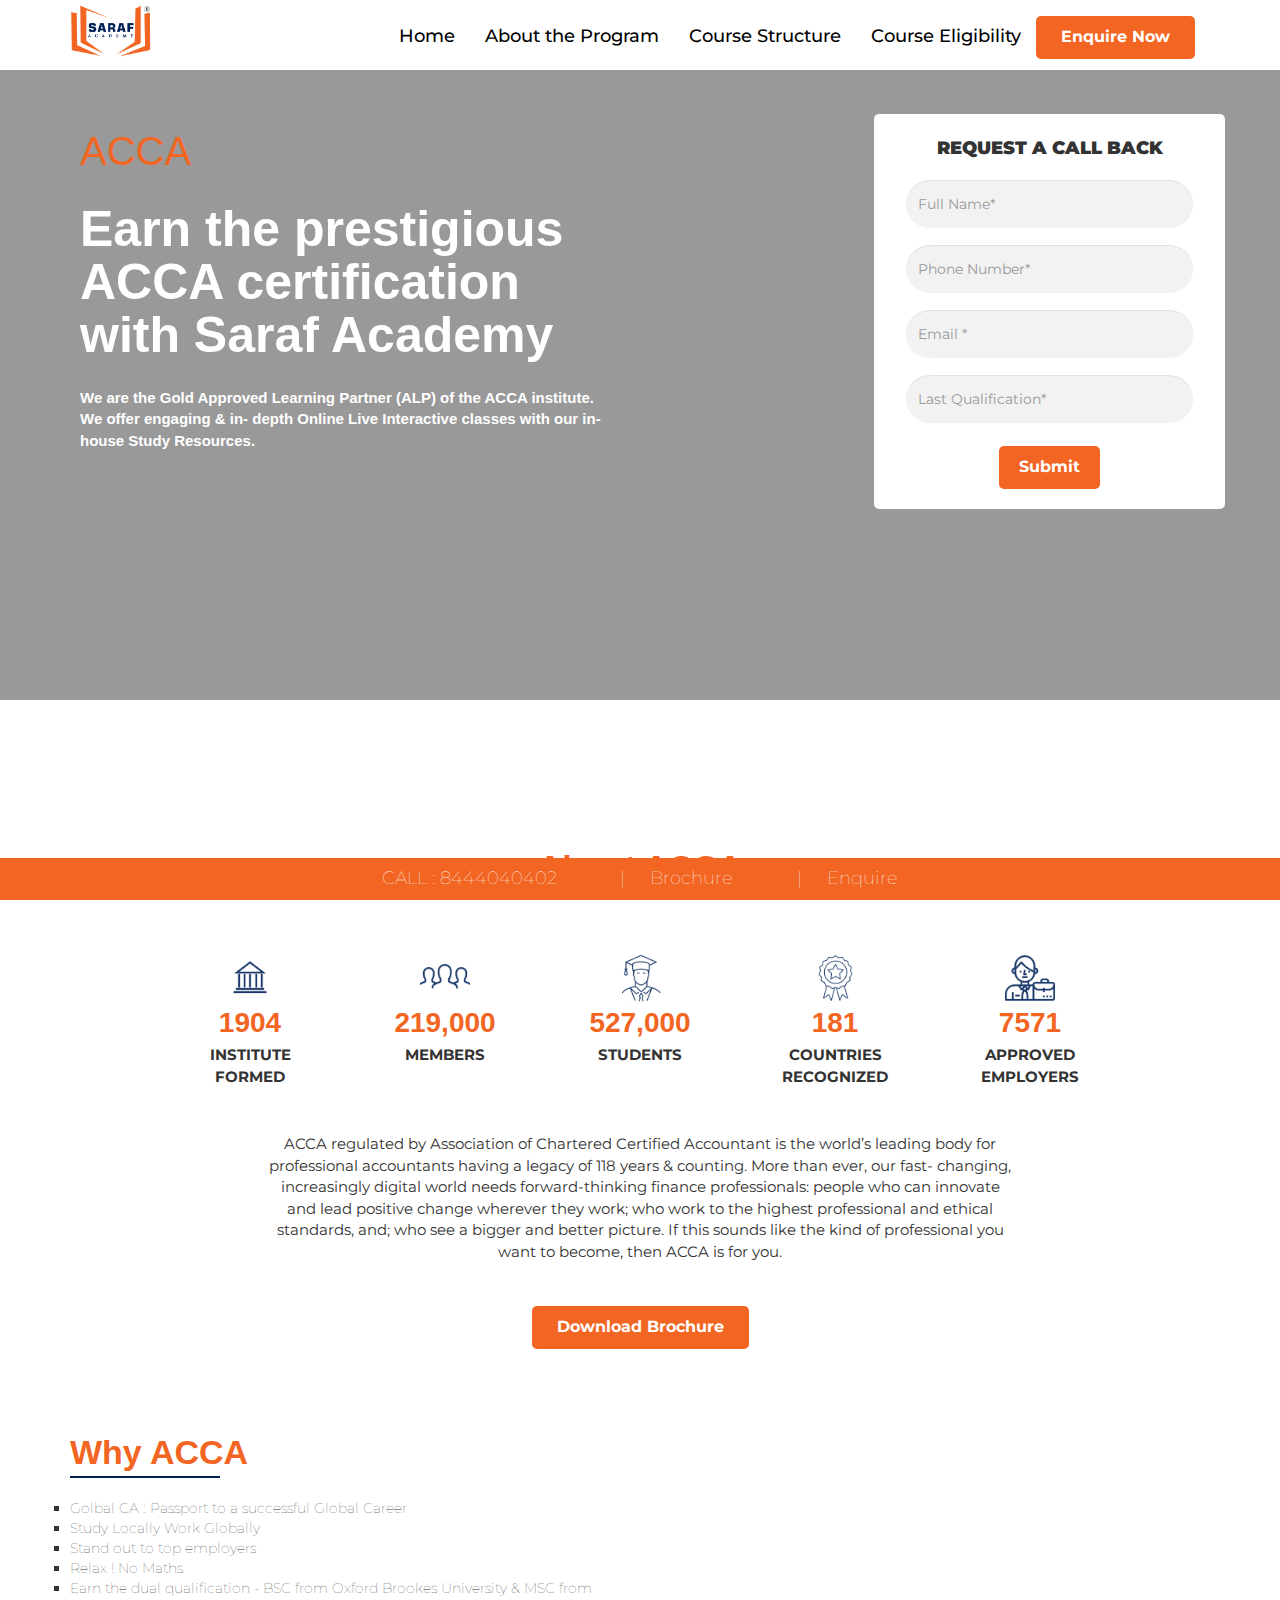
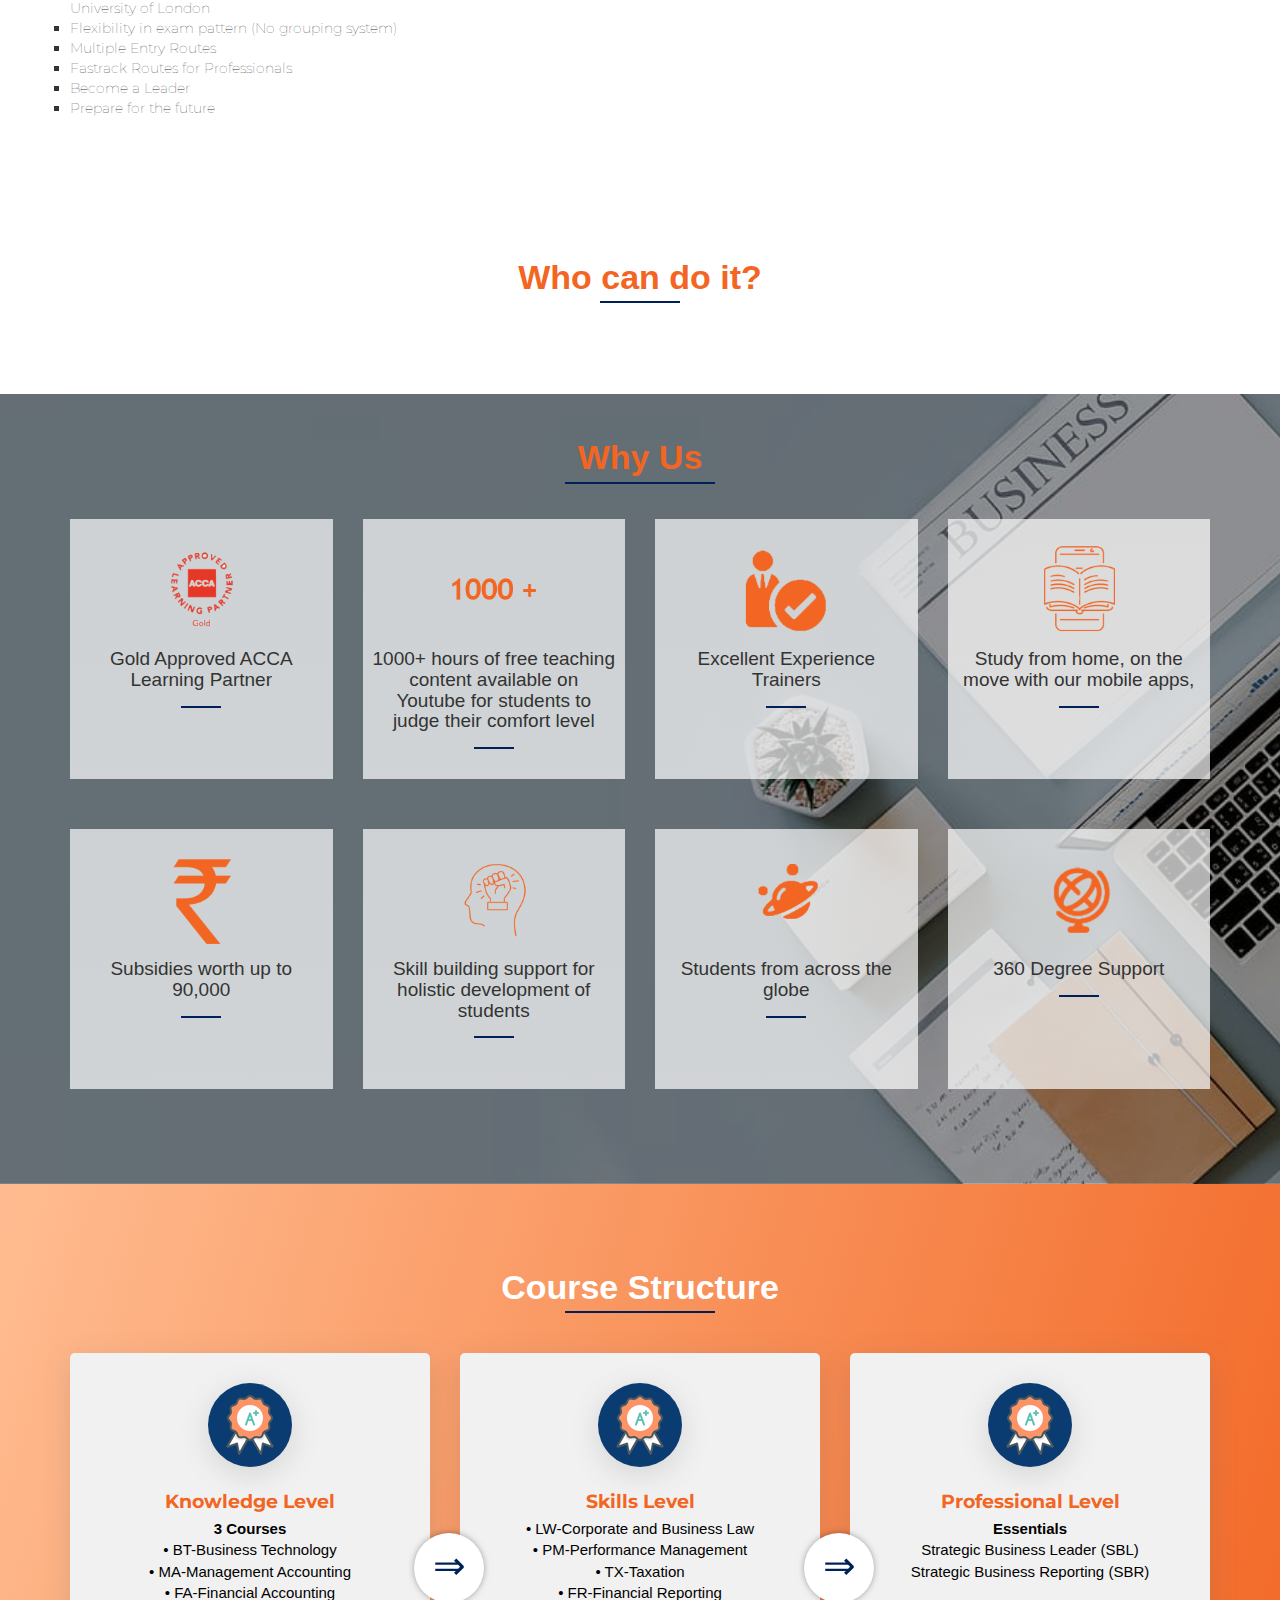
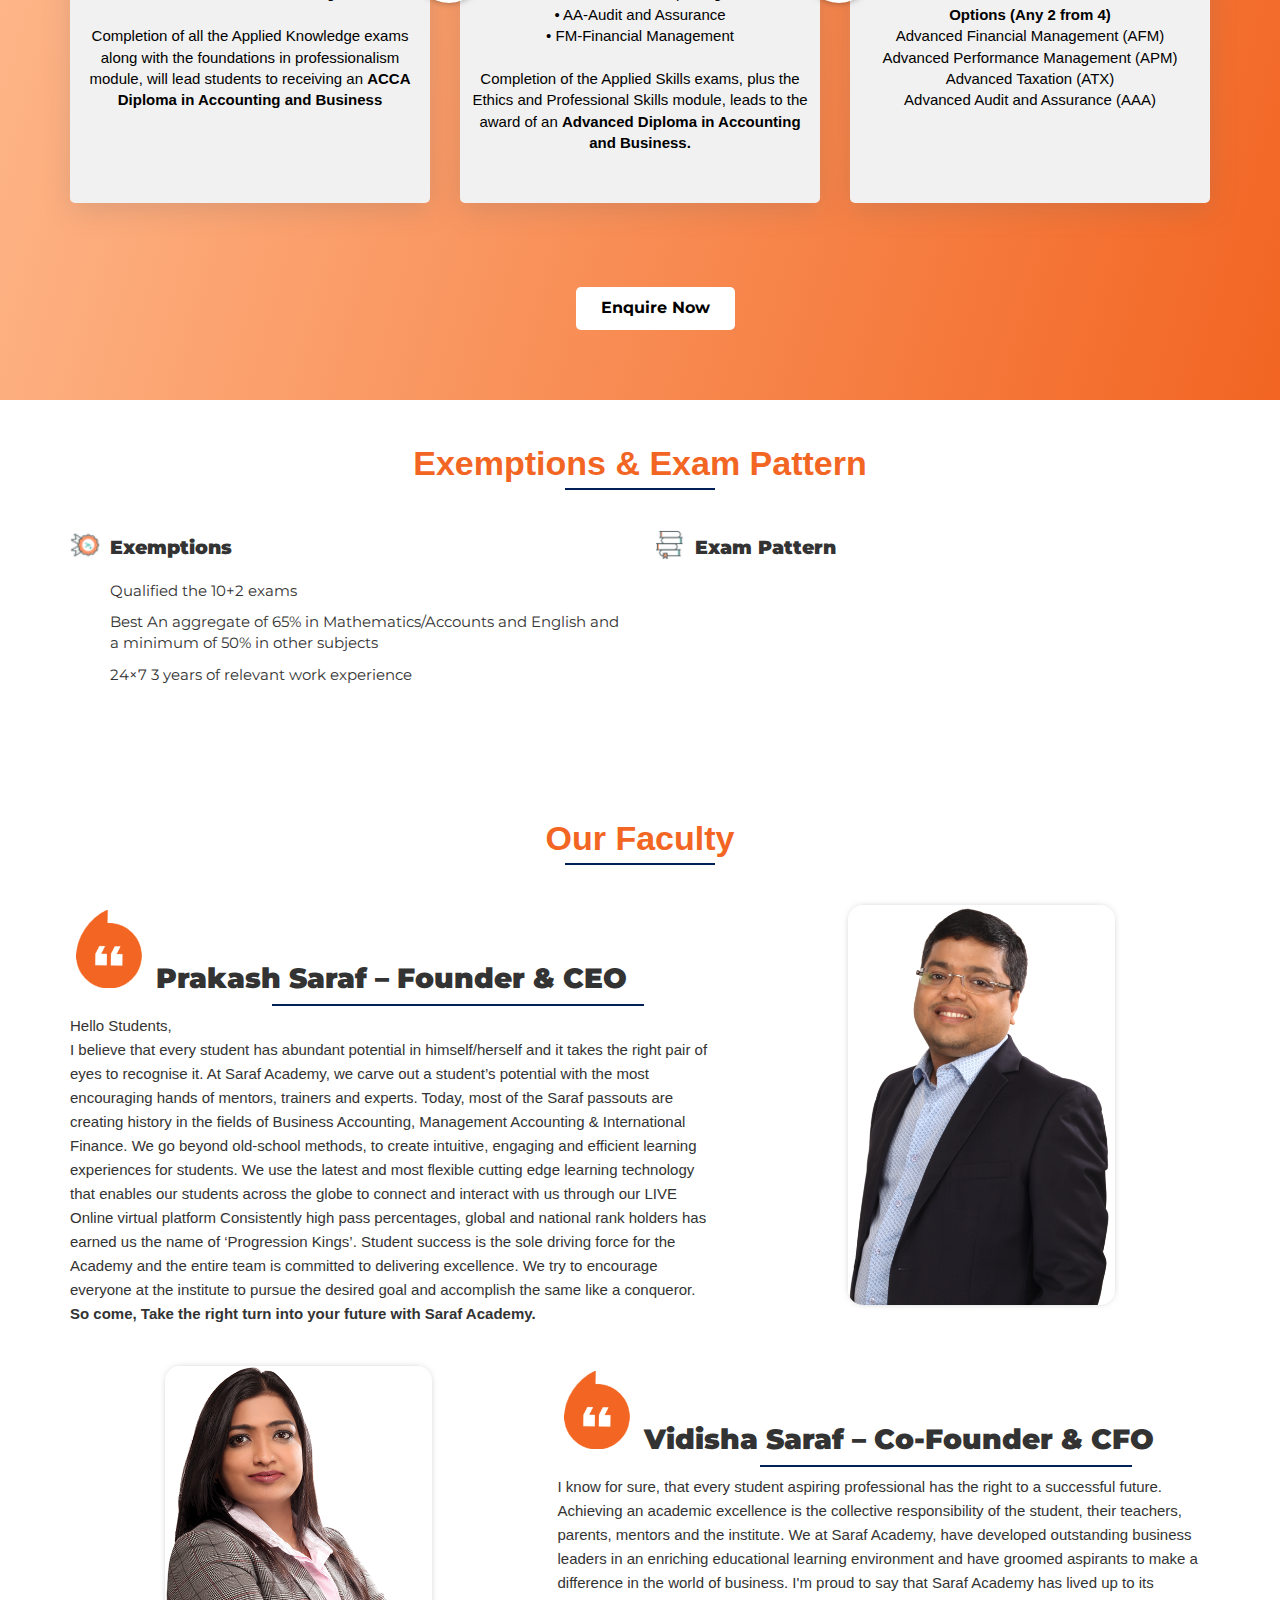
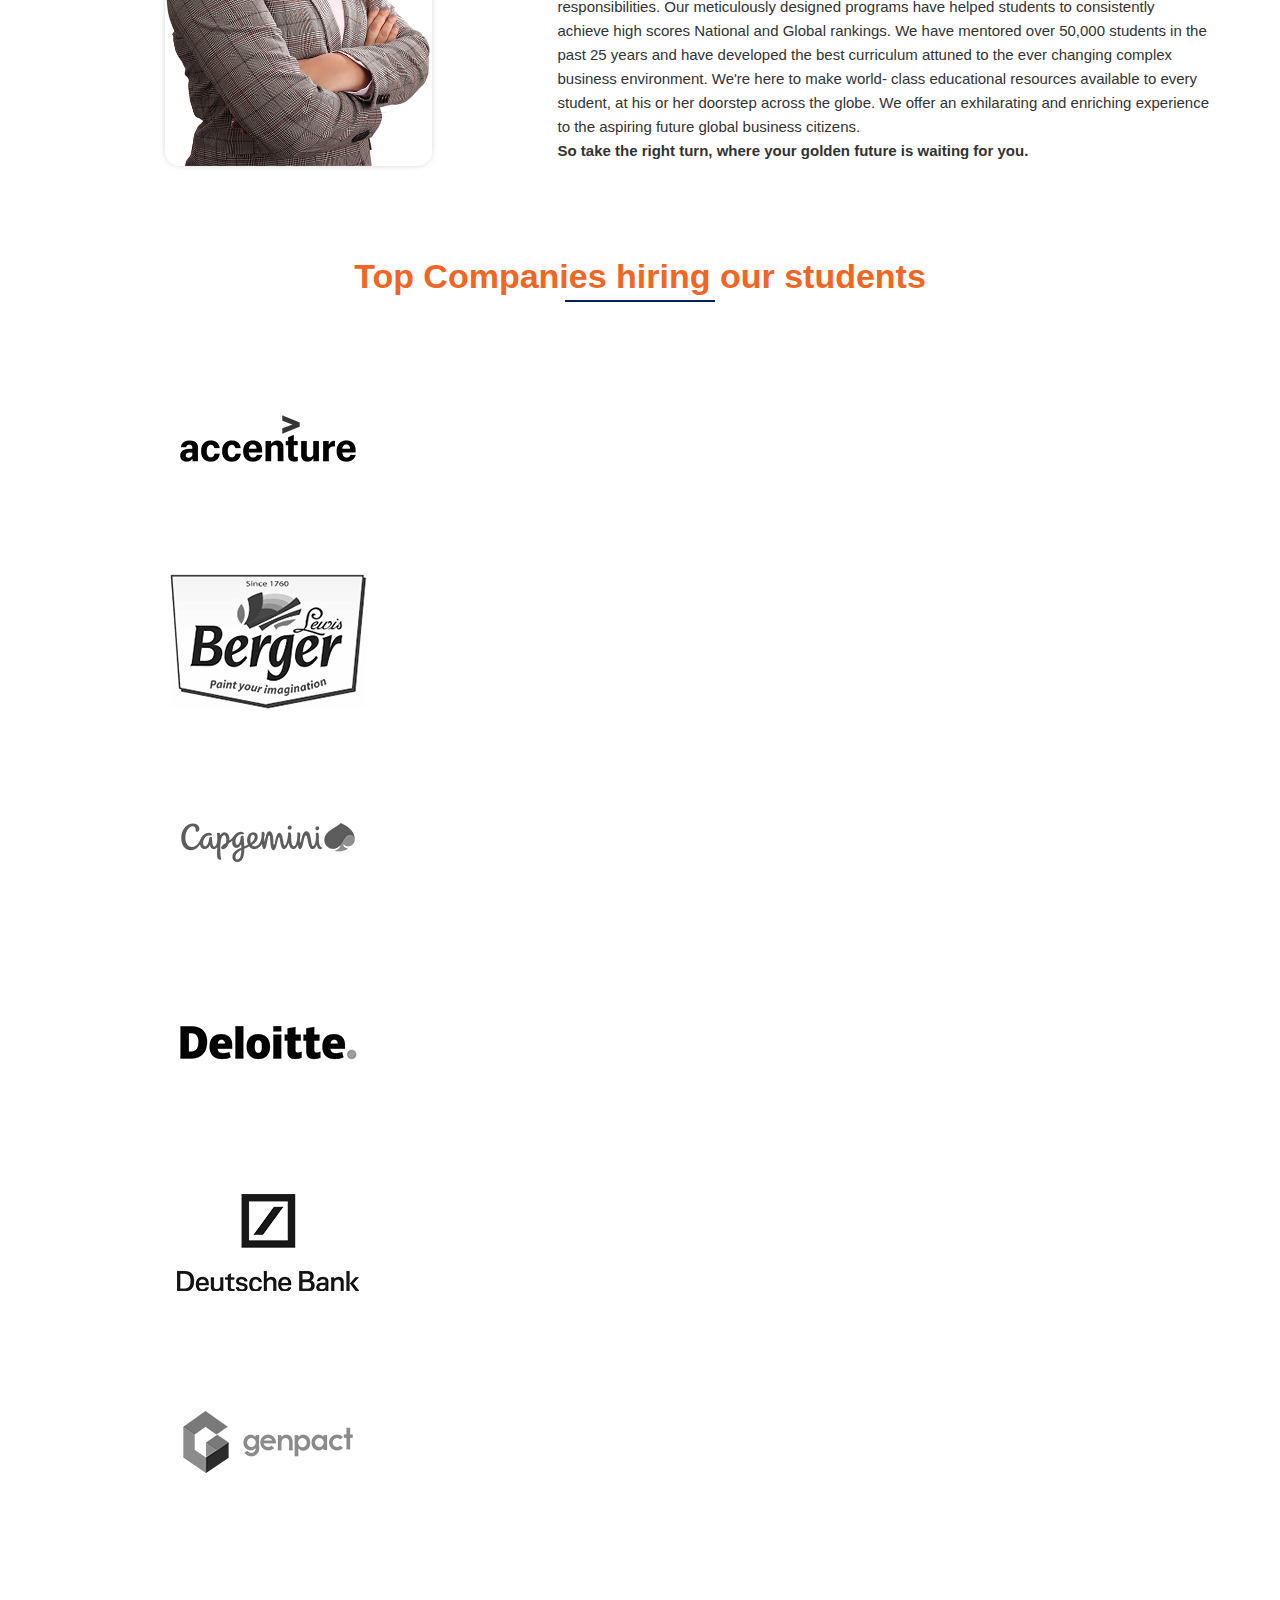
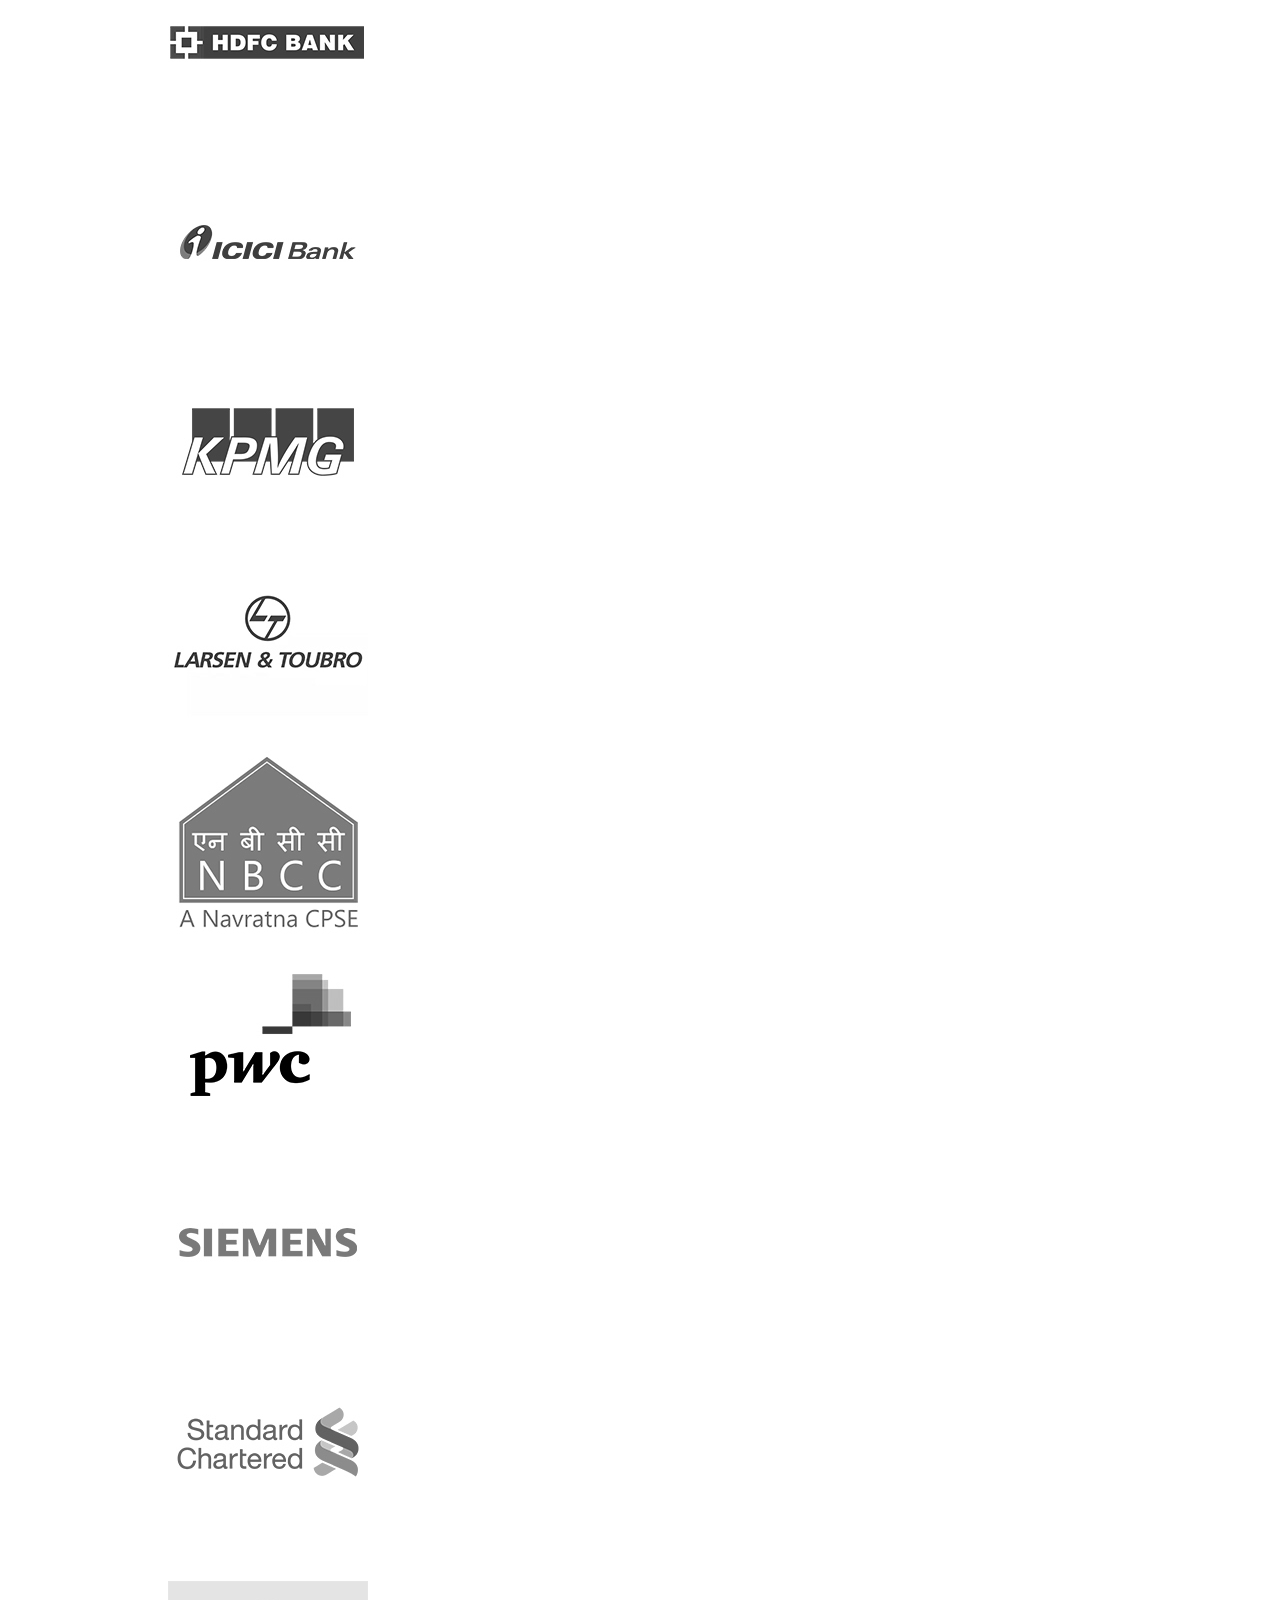
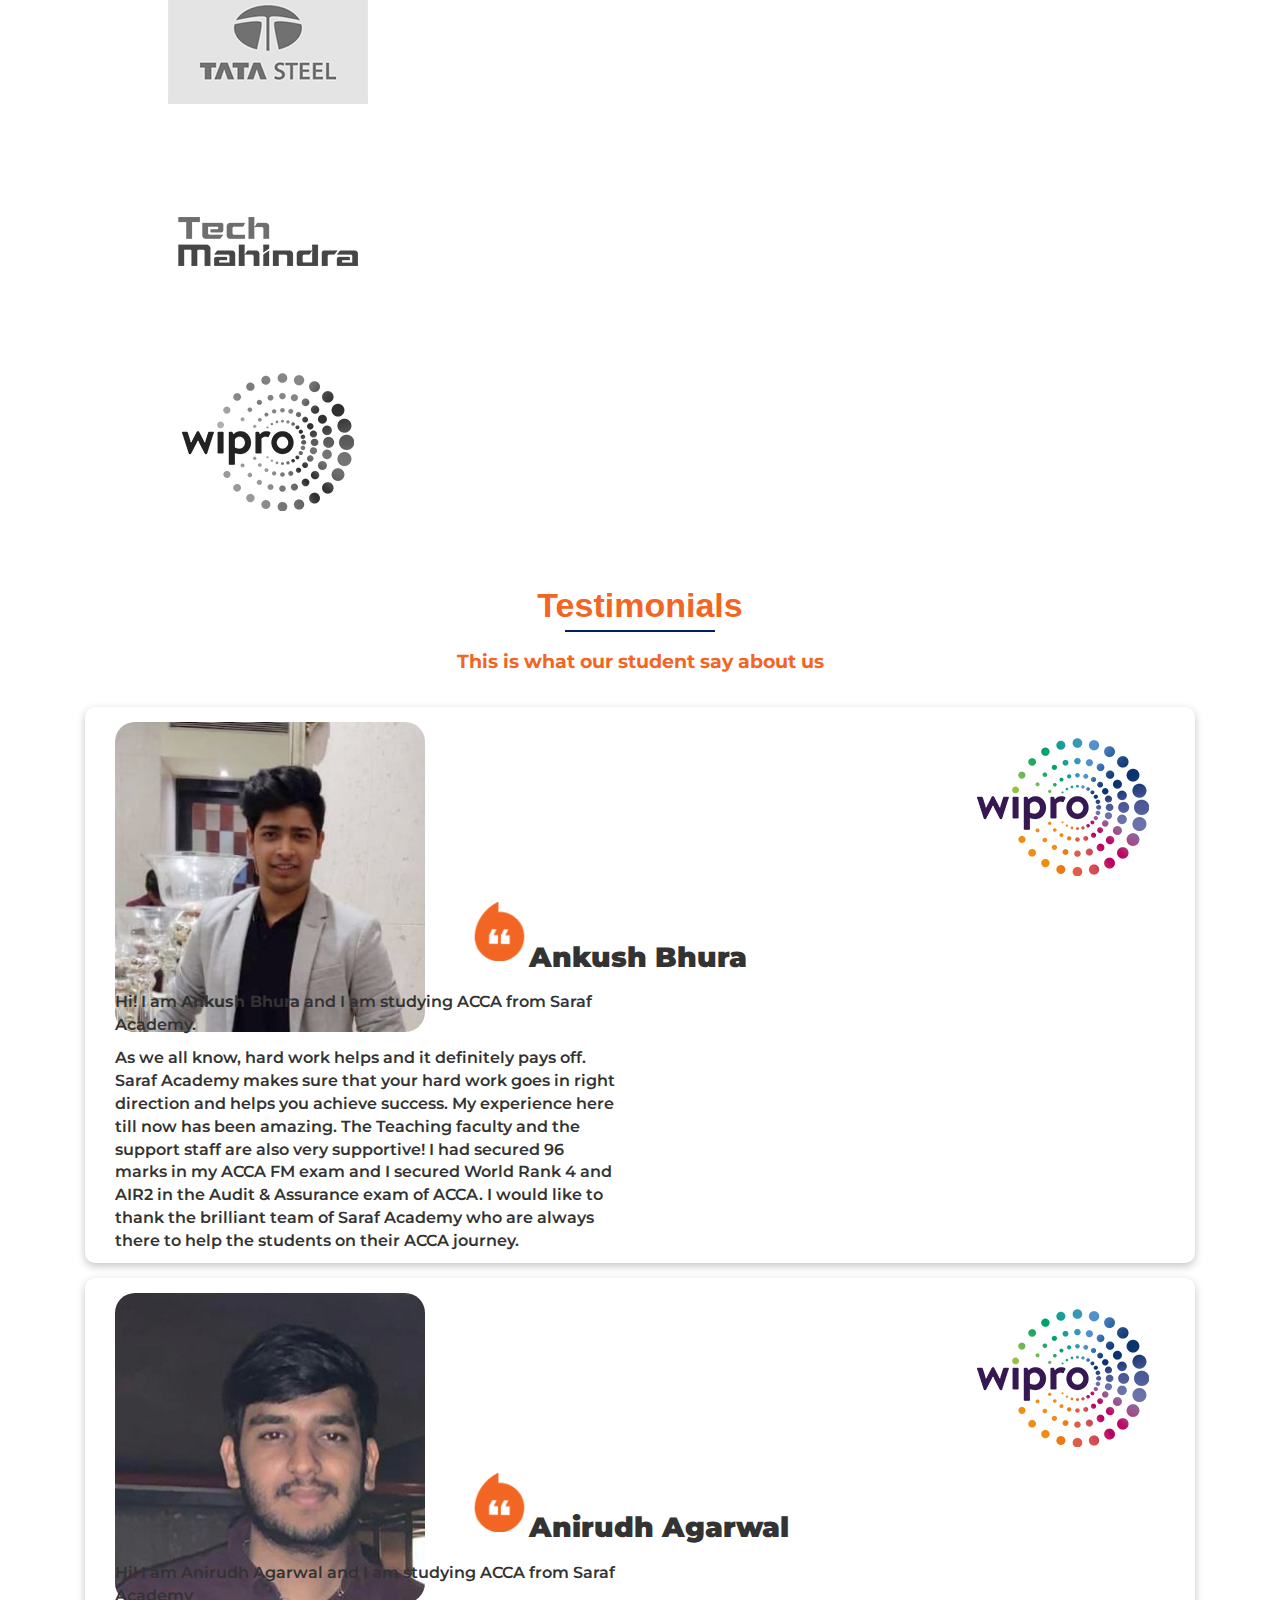
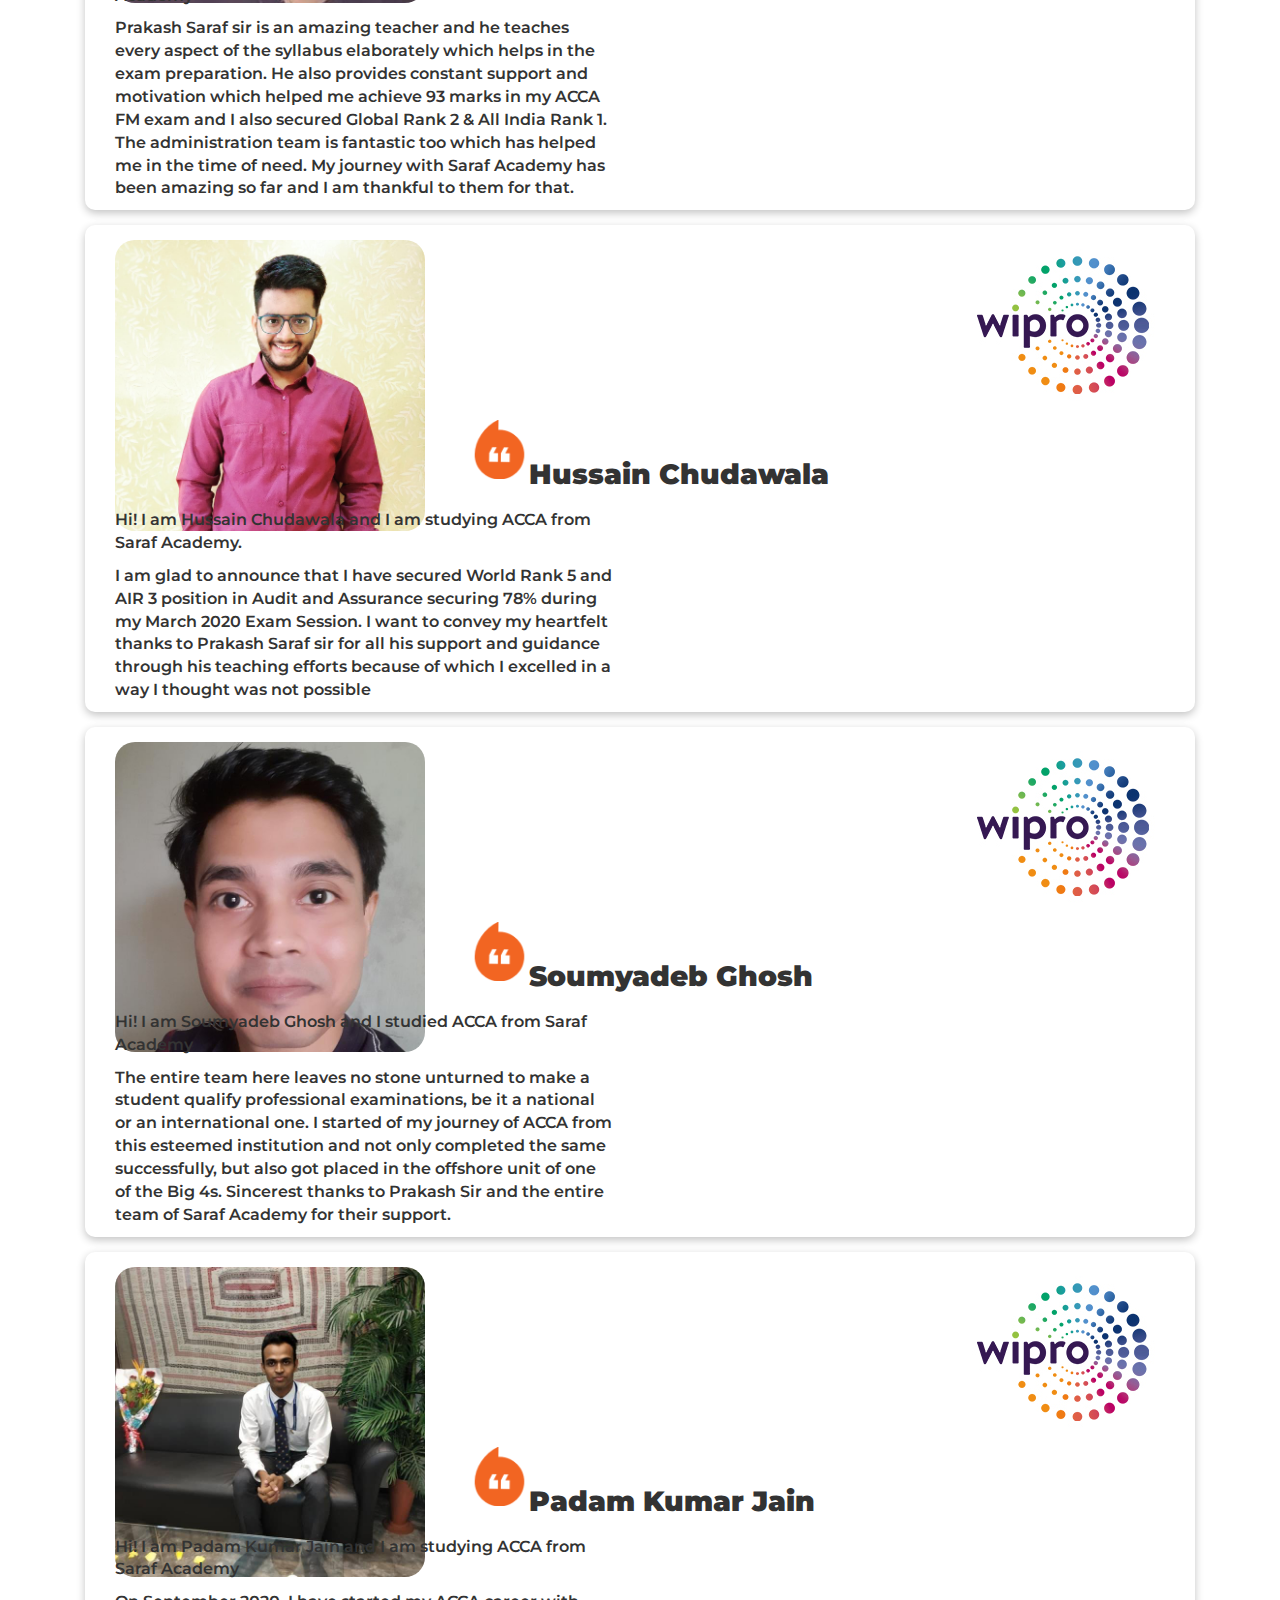
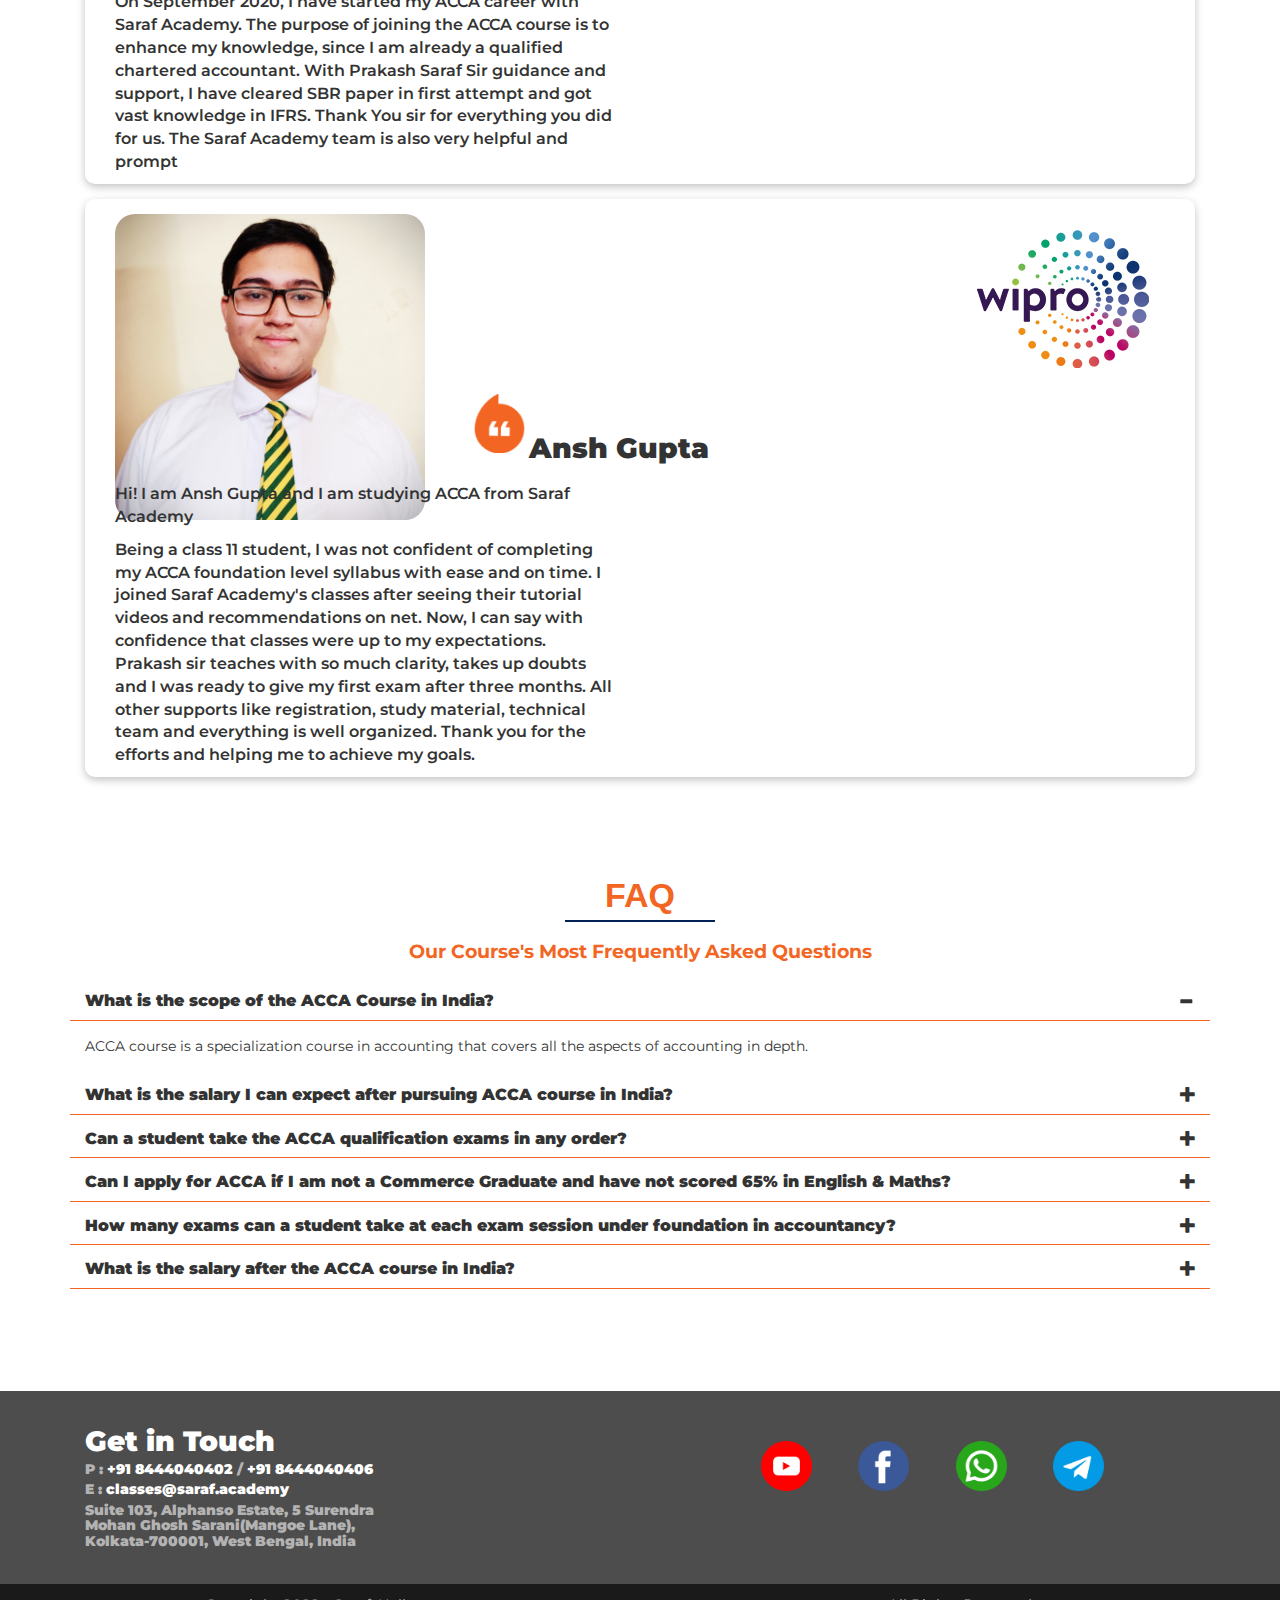
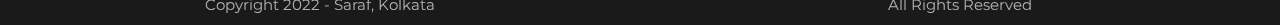
==== index.html @ e09b1b03 "Add files via upload" ====
<!DOCTYPE html>
<html>

<head>
    <link rel="stylesheet" href="https://cdnjs.cloudflare.com/ajax/libs/magnific-popup.js/1.1.0/magnific-popup.min.css"
        integrity="sha512-+EoPw+Fiwh6eSeRK7zwIKG2MA8i3rV/DGa3tdttQGgWyatG/SkncT53KHQaS5Jh9MNOT3dmFL0FjTY08And/Cw=="
        crossorigin="anonymous" />
    <title> Saraf</title>
    <meta charset="utf-8">
    <meta name="viewport" content="width=device-width, initial-scale=1">
    <meta name="description"
        content="   Saraf' BA & DS course is amongst the best  MBA Program in India that offers world-class business education with excellent placement records..">
    <meta name="keywords"
        content="  executive mba in india, executive mba programs in india, executive mba india, mba executive program, executive mba placements, executive mba in india with placements ">



    <link rel="icon" href="images/favicon.jpg" type="images/favicon.jpg" sizes="16x16">

    <script type="application/ld+json">
        {
            "@context": "https://schema.org",
            "@type": "FAQPage",
            "mainEntity": [{
                "@type": "Question",
                "name": "What is the minimum eligibility?",
                "acceptedAnswer": {
                    "@type": "Answer",
                    "text": "Students wishing to pursue the program must mandatorily have a minimum work experience of 1 year post their Graduation."
                }
            }, {
                "@type": "Question",
                "name": "Who is this program for?",
                "acceptedAnswer": {
                    "@type": "Answer",
                    "text": "Executive MBA (PGPEX) program has especially been designed for Working Executives/ Business Owners/ Entrepreneurs."
                }
            }, {
                "@type": "Question",
                "name": "What subjects will you learn?",
                "acceptedAnswer": {
                    "@type": "Answer",
                    "text": "Financial Management, Marketing Management, Human Resource Management, International Business, Strategic Management, Business Plan development, Managerial Economics, Operations Research,  Production Management and et cetera."
                }
            }, {
                "@type": "Question",
                "name": "What are the job opportunities?",
                "acceptedAnswer": {
                    "@type": "Answer",
                    "text": "Excellent placement opportunity through the Saraf Placement team. More than 200 companies have recruited Saraf students. Some are Britania, Future Group, ITC, Nestle and etc."
                }
            }]
        }
    </script>


    <script type="application/ld+json">
        {
            "@context": "https://schema.org/",
            "@type": "Product",
            "name": "PGPEx - Executive MBA Program in India",
            "image": "",
            "description": "Saraf' PGPEX course is amongst the best Executive MBA Program in India that offers world-class business education with excellent placement records.",
            "brand": "Saraf",
            "aggregateRating": {
                "@type": "AggregateRating",
                "ratingValue": "168",
                "bestRating": "5",
                "worstRating": "1",
                "ratingCount": "4.5"
            }
        }
    </script>

    <style>
        #charts .chart {
            background-color: #f1f1f1;
            padding: 20px;
        }

        #myForm button {
            background-color: #F26522;
        }

        @media only screen and (max-width: 600px) {
            .text-mobile .banner-form {
                /* width:100%;*/
                /*padding: 0 20px !important;*/
            }

            .banner-end-applynow {
                margin-top: 20px !important;
            }
        }
    </style>


    <!-- bootstrap-->
    <link rel="stylesheet" href="https://maxcdn.bootstrapcdn.com/bootstrap/3.4.1/css/bootstrap.min.css">
    <script src="https://ajax.googleapis.com/ajax/libs/jquery/3.5.1/jquery.min.js"></script>
    <script src="https://maxcdn.bootstrapcdn.com/bootstrap/3.4.1/js/bootstrap.min.js"></script>

    <!--stylesheet-->
    <link rel="stylesheet" type="text/css" href="css/style.css">

    <!--font-awesome icons-->
    <link rel="stylesheet" href="https://cdnjs.cloudflare.com/ajax/libs/font-awesome/4.7.0/css/font-awesome.min.css">
    <link rel="stylesheet"
        href="https://maxst.icons8.com/vue-static/landings/line-awesome/line-awesome/1.3.0/css/line-awesome.min.css">

    <!--owl carousel-->

    <link href="https://cdnjs.cloudflare.com/ajax/libs/owl-carousel/1.3.3/owl.carousel.css" rel="stylesheet" />
    <script src="https://ajax.googleapis.com/ajax/libs/jquery/1.10.0/jquery.min.js"></script>
    <script src="https://cdnjs.cloudflare.com/ajax/libs/owl-carousel/1.3.3/owl.carousel.min.js"></script>

    <!-- google fonts-->

    <link rel="preconnect" href="https://fonts.gstatic.com">
    <link href="https://fonts.googleapis.com/css2?family=Montserrat&display=swap" rel="stylesheet">
    <link href="toastr/toastr.min.css" rel="stylesheet">

    <!-- Google Tag Manager -->
    <script>
        (function (w, d, s, l, i) {
            w[l] = w[l] || [];
            w[l].push({
                'gtm.start': new Date().getTime(),
                event: 'gtm.js'
            });
            var f = d.getElementsByTagName(s)[0],
                j = d.createElement(s),
                dl = l != 'dataLayer' ? '&l=' + l : '';
            j.async = true;
            j.src =
                'https://www.googletagmanager.com/gtm.js?id=' + i + dl;
            f.parentNode.insertBefore(j, f);
        })(window, document, 'script', 'dataLayer', 'GTM-KR7L7VR');
    </script>
    <!-- End Google Tag Manager -->

    <style>
        .nav-open-buttton {
            background-color: #F26522;
            color: #fff;
            float: right;
            margin-right: 30px;
        }

        .nav-open-buttton-mobile {
            display: none;
        }

        .banner-end-applynow {
            margin-top: 20px;
        }

        @media only screen and (max-width: 600px) {
            .nav-open-buttton-mobile {
                display: block;
                background-color: #F26522;
                color: #fff;
                float: right;
                margin-right: 30px;
            }

            .banner-end-applynow {
                margin-top: 0px;
                padding: 30px 0;
            }
        }
    </style>
</head>

<body>
    <!-- Google Tag Manager (noscript) -->
    <noscript><iframe src="https://www.googletagmanager.com/ns.html?id=GTM-KR7L7VR" height="0" width="0"
            style="display:none;visibility:hidden"></iframe></noscript>
    <!-- End Google Tag Manager (noscript) -->

    <!-- Navbar -->
    <nav class="navbar navbar-default navbar-fixed-top nav-extended">
        <div class="container">
            <!-- Brand and toggle get grouped for better mobile display -->
            <div class="navbar-header">
                <button type="button" class="navbar-toggle collapsed" data-toggle="collapse"
                    data-target="#bs-example-navbar-collapse-1" aria-expanded="false">
                    <span class="sr-only">Toggle navigation</span>
                    <img src="images/menu.png" width="40px" height="30px">
                </button>
                <a class="navbar-brand" href="#">
                    <img src="images/top-logo.png" alt="Saraf" style="width: 100px;" class="img-responsive img-logo">
                </a>
                <!-- <button data-toggle="modal" data-target="#applyModal" class="open-button nav-open-buttton-mobile">Apply
                    Now</button> -->
                <!--<button class="open-button" style="color:#000; background-color:#fff;" data-toggle="modal" data-target="#exampleModal">Download Application Form</button>-->
            </div>

            <!-- Collect the nav links, forms, and other content for toggling -->
            <div class="collapse navbar-collapse" id="bs-example-navbar-collapse-1">

                <ul class="nav navbar-nav navbar-right">
                    <li><a href="#">Home</a></li>
                    <li><a href="#industry">About the Program</a></li>
                    <li><a href="#why">Course Structure</a></li>
                    <li><a href="#about">Course Eligibility</a></li>
                    <li><button type="button" data-toggle="modal" data-target="#applyModal"
                            class="open-button nav-open-buttton">Enquire Now</button></li>
                    <!--<li><a  href="#enquire">Apply Now</a></li>-->
                </ul>
            </div>
            <!-- /.navbar-collapse -->

        </div>
        <!-- /.container-fluid -->
    </nav>

    <!--banner-->
    <div class="banner ">
        <div class="container desktop">
            <div class="row wrapper">
                <div class="col-md-6 col-sm-6">
                    <div class="text">
                        <h1 style="font-family: sans-serif;">ACCA<br></h1>
                        <br>
                        <h1
                            style="font-size: 50px; line-height: 53px; font-family: sans-serif; color: #fff !important;">
                            <b>Earn the prestigious ACCA certification with Saraf Academy
                            </b>
                        </h1>
                        <br>
                        <p>
                            <!-- <b>We are an approved Learning Partner (ALP) of the ACCA institute. We offer engaging &
                                in-depth Online Live interactive classes with our in-house Study Resources.</b> -->
                            <b>We are the Gold Approved Learning Partner (ALP) of the ACCA institute. We offer engaging
                                &amp; in-
                                depth Online Live Interactive classes with our in-house Study Resources.</b>
                        </p>
                        <br>
                        <!-- <p>Regulated by Association of Chartered Certified Accountant, the largest global entity for
                            professional accountants and certified as ACCA, this qualification makes one highly
                            employable and industry relevant resource in the domains of International Financial
                            Regulatory Standards, Statutory Audit, Assurance, Risk Management and Control.</p>
                        <br>
                        <p> As an ACCA
                            member, one is authorized to certify financial statements in 78 countries including entire
                            Europe and the Middle East, Hong Kong, Singapore, China et al.</p>
                        <br>
                        <p> One can pursue this program
                            right after X standard and complete the qualification by or before graduation.
                            Simultaneously, one is conferred a B.Sc from Oxford Brookes University and an M.Sc from
                            University of London.</p>
                        <br> -->
                        <!-- <a href="#about"><button style="background-color:#F26522;">Apply Now</button></a> -->
                    </div>
                </div>

                <div class="col-md-6 col-sm-6 banner-form form-position">
                    <form action="" method="post" id="register-now" class="text-center" novalidate="novalidate">
                        <input type="hidden" name="_token" value="PBtxxvax1LXRhK4IL3Cm8Nj0Tw3ggCUHxDiv7ZFh">
                        <h3 class="text-center" style="margin-bottom: 20px;text-transform: uppercase;font-size: 18px;">
                            Request a CAll back</h3>
                        <div class="row">
                            <div class="text-left">
                                <div class="form-group">
                                    <input type="Name" class="form-control " name="name" placeholder="Full Name*">
                                </div>
                            </div>

                            <div class="col-md- text-left">
                                <div class="form-group">
                                    <input type="phone" class="form-control " name="phone" placeholder="Phone Number*">
                                </div>
                            </div>
                            <div class="col-md- text-left">
                                <div class="form-group">
                                    <input type="email" class="form-control " name="email" placeholder="Email *">
                                </div>
                            </div>

                            <div class="col-md- text-left">
                                <div class="form-group ">
                                    <input type="year" class="form-control " name="year"
                                        placeholder="Last Qualification*">
                                </div>
                            </div>

                            <button type="submit" class="btn1" style="background-color:#F26522;"> Submit</button>
                        </div>
                    </form>
                </div>
            </div>
        </div>
    </div>

    <!-- banner for mobile-->
    <div class="container">
        <div class="text-mobile">
            <!--<h2 style="font-size: 24px;"><strong ><span style="font-size: 30px;">MBA + PGPBA & DS</span> <br><br>A Data Enhanced Program-->
            <!--<br>for the Future.</strong></h2>-->
            <!--<br>-->
            <!--<p>Saraf is the first & only business school with a Business Analytics & Data Science Program in West Bengal in collaboration with IBM.</p>-->
            <!--<br>-->
            <h1 style="margin-top:-60px;"><strong>MBA - BA & DS <br> </strong></h1>
            <p><b>Post Graduate Program in Business Analytics & Data Science</b>
                <br><br>
            <p><b>A Data Enhanced Program for the Future.</b>
            </p>
            <br>
            <p>Saraf is the first Business School with an MBA in Business Analytics and Data Science Program in West
                Bengal in collaboration with the global giant IBM.</p>
            <br>
            <div class="row">
                <div class="col-md-12 col-sm-12 banner-form ">
                    <form action="" method="post" id="register-now" class="text-center">
                        <input type="hidden" name="_token" value="PBtxxvax1LXRhK4IL3Cm8Nj0Tw3ggCUHxDiv7ZFh">
                        <h4 class="text-center" style="margin-bottom: 20px; color:#000;">Register Below</h4>
                        <div class="row">
                            <div class="text-left">
                                <div class="form-group">
                                    <input type="Name" class="form-control " name="name" placeholder="Full Name*">
                                </div>
                            </div>

                            <div class="col-md- text-left">
                                <div class="form-group">
                                    <input type="phone" class="form-control " name="phone" placeholder="Phone Number*">
                                </div>
                            </div>
                            <div class="col-md- text-left">
                                <div class="form-group">
                                    <input type="email" class="form-control " name="email" placeholder="Email *">
                                </div>
                            </div>

                            <div class="col-md- text-left">
                                <div class="form-group ">
                                    <input type="year" class="form-control " name="year"
                                        placeholder="Last Qualification*">
                                </div>
                            </div>

                            <button type="submit" class="btn1" style="background-color:#F26522;">Register Now</button>
                    </form>
                </div>
            </div>
        </div>

        <!-- <div class="row"
            style="background-color: rgba(255,255,255,0.8); padding: 20px 10px; color: black; box-shadow: 0px 0px 10px rgba(0,0,0,0.1); margin-top: 20px;">
            <div class="col-xs-6">
                <h4 style="font-size:16px;"><strong>Ranked Top 5 in<br>East India by<br>Times of India</strong></h4>
            </div>
            <div class="col-xs-6">
                <h4 style="font-size:16px;"><strong>A** Rated B-School<br> by CRISIL</strong></h4>
            </div>
            <br><br>
            <hr>
            <div class="col-xs-6">
                <h4 style="font-size:16px;"><strong>Awarded Best Education Brand by Economic Times</strong></h4>
            </div>
            <div class="col-xs-6">
                <h4 style="font-size:16px;"><strong>Placement drive<br>from 400+ Companies</strong></h4>
            </div>
        </div> -->
    </div>

    </div>

    <!-- <div class="container banner-end-applynow">
        <div class="row" style="">
            <div class="col-lg-12 text-center">
                <button style="background-color:#F26522; color:#fff;" class="open-button" >Apply Now</button>
                <button type="button" data-toggle="modal" data-target="#applyModal" class="open-button"
                    style="background-color:#F26522; color:#fff;">
                    Apply Now
                </button>
            </div>
        </div>
    </div> -->
    <!-- floating box-->





    <!--<div class="container">-->
    <!--   <div class="row" style="padding:30px 0;">-->
    <!--       <div class="col-lg-12 text-center">-->
    <!--<button style="background-color:#F26522; color:#fff;" class="open-button" >Apply Now</button>-->
    <!--           <button onclick="openFormApply()" class="open-button" style="background-color:#F26522; color:#fff;">-->
    <!--               Apply Now-->
    <!--           </button>-->
    <!--       </div>-->
    <!--   </div>         -->
    <!--</div>-->

























    <div class="about-card padbot padtop" id="industry">
        <h2 class="text-center padtop"> <strong> About ACCA</strong></h2>
        <div class="line "></div>
        <br>
        <div class="container padtop">
            <div class="row">

                <div class="col-md-2 col-xs-4 col-md-offset-1" style="margin-bottom: none !important;">
                    <div class="about-icon">
                        <img src="images/institute.png" class="img-responsive" alt="">
                    </div>
                    <h3 style="font-family: sans-serif;">
                        <strong>1904</strong>
                    </h3>
                    <p> <strong> INSTITUTE <br>FORMED</strong></p>
                </div>
                <div class="col-md-2 col-xs-4" style="margin-bottom: none !important;">
                    <div class="about-icon">
                        <img src="images/members.png" class="img-responsive" alt="">
                    </div>
                    <h3 style="font-family: sans-serif;">
                        <strong>219,000</strong>
                    </h3>
                    <p> <strong> MEMBERS</strong></p>
                </div>
                <div class="col-md-2 col-xs-4" style="margin-bottom: none !important;">
                    <div class="about-icon">
                        <img src="images/students.png" class="img-responsive" alt="">
                    </div>
                    <h3 style="font-family: sans-serif;">
                        <strong>527,000</strong>
                    </h3>
                    <p> <strong> STUDENTS</strong></p>
                </div>
                <div class="col-md-2 col-xs-4 col-xs-offset-2 col-md-offset-0" style="margin-bottom: none !important;">
                    <div class="about-icon">
                        <img src="images/181.png" class="img-responsive" alt="">
                    </div>
                    <h3 style="font-family: sans-serif;">
                        <strong>181</strong>
                    </h3>
                    <p> <strong> COUNTRIES<br>RECOGNIZED</strong></p>
                </div>
                <div class="col-md-2 col-xs-4" style="margin-bottom: none !important;">
                    <div class="about-icon">
                        <img src="images/employer.png" class="img-responsive" alt="">
                    </div>
                    <h3 style="font-family: sans-serif;">
                        <strong>7571</strong>
                    </h3>
                    <p> <strong> APPROVED <br>EMPLOYERS</strong></p>
                </div>
                <div class="col-md-1"></div>
            </div>
            <div class="row" style="margin-top: 80px;">
                <div class="container">
                    <div class="row">
                        <div class="col-md-8 col-md-offset-2">
                            <p>ACCA regulated by Association of Chartered Certified Accountant is the world’s leading
                                body for
                                professional accountants having a legacy of 118 years &amp; counting. More than ever,
                                our fast-
                                changing, increasingly digital world needs forward-thinking finance professionals:
                                people who can
                                innovate and lead positive change wherever they work; who work to the highest
                                professional and
                                ethical standards, and; who see a bigger and better picture. If this sounds like the
                                kind of
                                professional you want to become, then ACCA is for you.

                            </p>
                        </div>
                    </div>
                </div>




                <div class="col-md-12">
                    <!--<button style="background-color:#F26522;"><a href="#apply">Apply Now</a></button>-->
                    <button type="button" data-toggle="modal" data-target="#applyModal" class="open-button"
                        style="background-color:#F26522; color:#fff;">Download Brochure</button>
                </div>
            </div>
        </div>
    </div>

    <div style="display: none;">
        <!-- About ACCA -->

        <div class="industry padbot" id="industry">
            <div class="container padtop">
                <div class="row text-center" style="margin:auto">

                    <br>
                    <!-- <p>Erg, d quo est 303 vitam e, in e Dat int respicies sane Pau Duo quo R Pauca en natum e, dolor am a
                    philosop re Reges quid san Pauca amet enim ad . vel non non elit., te beatam ipsum non eni, sapi
                    muta etiam si non in interval est c Cup consecte beatam si Lor inte nostra rel sit. .</p> -->
                    <br>
                    <div class="row">

                        <div class="col-md-6">
                            <div class="panel">
                                <div class="panel-heading" style="">
                                    <img src="images/advantage-bibs-01.png" class="" width="auto" height="100px">
                                </div>


                                <div class="panel-body" style="text-align: justify;">
                                    <h3 class="text-center" style="font-size:22px;"> <strong>Regulated by Association of
                                            Chartered Certified Accountant</strong> </h3>
                                    <br>
                                    <p style="font-size:14px;">Regulated by Association of Chartered Certified
                                        Accountant,
                                        the
                                        largest global entity for professional accountants and certified as ACCA.
                                    </p>
                                </div>
                            </div>
                        </div>

                        <div class="col-md-6">
                            <div class="panel">
                                <div class="panel-heading" style="">
                                    <img src="images/advantage-bibs-02.png" class="" width="auto" height="100px">
                                </div>


                                <div class="panel-body" style="text-align: justify;">
                                    <h3 class="text-center" style="font-size:22px;"> <strong>Valid in 181
                                            Countries</strong>
                                    </h3>
                                    <br>
                                    <p style="font-size:14px;">As an ACCA member, one is authorized to certify financial
                                        statements in 181 countries including entire Europe and the Middle East, Hong
                                        Kong,
                                        Singapore, China et al.</p>
                                </div>
                            </div>
                        </div>

                    </div>
                    <div class="row">
                        <div class="col-md-6">
                            <div class="panel ">
                                <div class="panel-heading" style="">
                                    <img src="images/advantage-bibs-03.png" class="" width="auto" height="100px">
                                </div>

                                <div class="panel-body" style="text-align: justify; letter-spacing: 0px;">
                                    <h3 class="text-center" style="font-size:22px;"> <strong>B.Sc from Oxford Brookes
                                            University and an M.Sc from University of London.</strong>
                                    </h3>
                                    <br>
                                    <p style="font-size:14px;">One can pursue this program right after X standard and
                                        complete the qualification by or before graduation. </p>
                                </div>
                            </div>
                        </div>

                        <div class="col-md-6">
                            <div class="panel ">
                                <div class="panel-heading" style="">
                                    <img src="images/advantage-bibs-04.png" class="" width="auto" height="100px">
                                </div>

                                <div class="panel-body" style="text-align: justify;">
                                    <h3 class="text-center" style="font-size:22px;"> <strong>Largest global professional
                                            accountants</strong> </h3>
                                    <br>
                                    <p style="font-size:14px;">It is Combination of
                                        Accountancy,Finance & Management that provides a solid foundation in core
                                        accounting
                                        principles and is more inclined towards tax,statutory audit,assurance and other
                                        technical aspects of accounting.</p>
                                </div>
                            </div>
                        </div>
                    </div>
                </div>
            </div>
        </div>
    </div>




    <!-- ======================Why ACCA========================= -->

    <div class="why-acca padtop padbot">
        <div class="container">

            <div class="row">
                <div class="col-md-6 bullet">
                    <h2 class="text-left"> <strong> Why ACCA</strong>
                    </h2>
                    <div class="line" style="margin: 0 0;"></div>
                    <!-- <p style="margin-top: 20px;">
                        <span>
                            Golbal CA : Passport to a successful Global Career

                        </span>
                    </p>
                    <p>
                        <span>
                            Study Locally Work Globally
                        </span>
                    </p>
                    <p>
                        <span>
                            Stand out to top employers
                        </span>
                    </p>
                    <p>
                        <span>
                            Relax ! No Maths
                        </span>
                    </p>
                    <p>
                        <span>
                            Earn the dual qualification - BSC from Oxford Brookes University &amp; MSC from University
                            of London
                        </span>
                    </p>
                    <p>
                        <span>
                            Flexibility in exam pattern (No grouping system)
                        </span>
                    </p>
                    <p>
                        <span>
                            Multiple Entry Routes
                        </span>
                    </p>
                    <p>
                        <span>
                            Fastrack Routes for Professionals
                        </span>
                    </p>
                    <p>
                        <span>
                            Become a Leader
                        </span>
                    </p>
                    <p><span>
                            Prepare for the future
                        </span></p> -->
                    <ul type="square" style="margin-top: 20px;">
                        <li>Golbal CA : Passport to a successful Global Career</li>
                        <li>Study Locally Work Globally</li>
                        <li>Stand out to top employers</li>
                        <li>Relax ! No Maths</li>
                        <li>Earn the dual qualification - BSC from Oxford Brookes University &amp; MSC from University
                            of London</li>
                        <li>Flexibility in exam pattern (No grouping system)</li>
                        <li>Multiple Entry Routes</li>
                        <li>Fastrack Routes for Professionals</li>
                        <li>Become a Leader</li>
                        <li>Prepare for the future</li>
                    </ul>
                </div>
                <div class="col-md-6">
                    <iframe src="https://www.youtube.com/embed/" title="YouTube video player" frameborder="0"
                        allow="accelerometer; autoplay; clipboard-write; encrypted-media; gyroscope; picture-in-picture"
                        allowfullscreen=""></iframe>
                </div>
            </div>
        </div>
    </div>



    <!-- ======================Who can do this====================== -->
    <div class="who-can padtop padbot" id="about">
        <div class="container padtop">
            <div class="row">
                <h2 class="text-center"> <strong> Who can do it?</strong>
                </h2>
                <div class="line1"></div>
            </div>
            <div class="row" style="margin-top: 30px;">
                <div class="col-md-10 col-md-offset-1 text-center">
                    <img class="img-responsive" src="images/WHO CAN DO THIS-01.jpg" alt="">
                </div>
            </div>
        </div>
    </div>


    <!-- ========================Why Us===================== -->
    <div class="why-us padtop padbot" id="amenities">
        <div class="container">
            <div class="row">
                <div class="col-md-12">
                    <div class="title">
                        <h2 class="text-center ">Why Us</h2>
                        <div class="line"></div>
                    </div>
                </div>
            </div>

            <div class="row" style="margin-top: 20px;">
                <div class="col-md-3 col-sm-4 col-xs-6 ">
                    <div class="box">
                        <img src="images/gold.png">
                        <h4>Gold Approved ACCA Learning Partner
                        </h4>
                        <div class="line2"></div>
                    </div>
                </div>
                <div class="col-md-3 col-sm-4 col-xs-6">
                    <div class="box">
                        <img src="images/1000+.png">
                        <h4>1000+ hours of free teaching content available on Youtube for students to
                            judge their comfort level
                        </h4>
                        <div class="line2"></div>
                    </div>
                </div>
                <div class="col-md-3 col-sm-4 col-xs-6">
                    <div class="box">
                        <img src="images/exp.png">
                        <h4>Excellent Experience Trainers
                        </h4>
                        <div class="line2"></div>
                    </div>
                </div>
                <div class="col-md-3 col-sm-4 col-xs-6">
                    <div class="box">
                        <img src="images/mob.png">
                        <h4>Study from home, on the move with our mobile apps,
                        </h4>
                        <div class="line2"></div>
                    </div>
                </div>


                <!-- 2nd row -->
                <div class="col-md-3 col-sm-4 col-xs-6">
                    <div class="box">
                        <img src="images/r.png">
                        <h4>Subsidies worth up to 90,000
                        </h4>
                        <div class="line2"></div>
                    </div>
                </div>
                <div class="col-md-3 col-sm-4 col-xs-6">
                    <div class="box">
                        <img src="images/skill1.png">
                        <h4>Skill building support for holistic development of students
                        </h4>
                        <div class="line2"></div>
                    </div>
                </div>
                <div class="col-md-3 col-sm-4 col-xs-6">
                    <div class="box">
                        <img src="images/globe.png">
                        <h4>Students from across the globe
                        </h4>
                        <div class="line2"></div>
                    </div>
                </div>
                <div class="col-md-3 col-sm-4 col-xs-6">
                    <div class="box">
                        <img src="images/360deg.png">
                        <h4>360 Degree Support
                        </h4>
                        <div class="line2"></div>
                    </div>
                </div>
            </div>
        </div>
    </div>



    <div style="display: none;">
        <!-- ======================Who Can & Why Us========================= -->
        <div class="who-can-why-us padtop padbot">
            <div class="container">
                <!-- <h2 class="text-center hcolor"> <strong> <span style="font-size: 45px; color: #0a3471;">Who Can and Why
                        Us</span></strong>
            </h2> -->
                <div class="row" style="margin-top: 30px;">
                    <div class="col-md-6 bullet who-can">
                        <h2 class="text-center"> <strong> Who can do it?</strong>
                        </h2>
                        <div class="line1"></div>
                        <p>
                            <span>
                                High School Students- FIA Route
                            </span>
                        </p>
                        <p>

                            <span>
                                Undergraduates
                            </span>
                        </p>
                        <p>

                            <span>
                                Graduates
                            </span>
                        </p>
                        <p>

                            <span>
                                Qualified Professionals
                            </span>
                        </p>
                        <p>

                            The candidate can appear for the ACCA course examinations four times a year.
                        </p>
                    </div>
                    <div class="col-md-6 bullet">
                        <h2 class="text-center"> <strong> Why Us</strong>
                        </h2>
                        <div class="line1"></div>
                        <p>
                            <span>
                                Gold Approved
                                ACCA
                                Learning Partner
                            </span>
                        </p>
                        <p>
                            <span>
                                750 + hours of teaching content on YouTube for students to judge the comfort level
                            </span>
                        </p>
                        <p>
                            <span>
                                Extreamly experienced Faculty
                            </span>
                        </p>
                        <p>
                            <span>
                                study from home, on the move with our mobile apps,
                            </span>
                        </p>
                        <p>
                            <span>
                                subsidies worth up to 90,000
                            </span>
                        </p>
                        <p>
                            <span>
                                skill building support for holistic development of students,
                            </span>
                        </p>
                        <p>
                            <span>
                                Students from across the globe </span>
                        </p>
                        <p>
                            <span>
                                360 Degree Support
                            </span>
                        </p>
                    </div>
                </div>
            </div>
        </div>
    </div>

    <!-- ======================course structure================= -->
    <div class="why padtop" id="why" style="background-image: linear-gradient(106deg, #ffbc90, #F26522);">
        <div class="container padbot padtop text-center">
            <h2 class="text-center"> <strong style="    color: #fff !important;"> Course Structure</strong>
            </h2>
            <div class="line"></div>
            <!-- <h2>Exam Details</h2>
        <p>The ACCA Skill Level consists of 6 objective papers (LW, PM, TX, FR, AA & FM).</p>
        <br><br>
        <div class="row">
            <div class="col-md-12 text-center">
                <img src="https://via.placeholder.com/100x70" width="100px" class="text-center"
                    style="margin: auto;">
                <br><br>
                <h3>Eligibility</h3>
                <h4>Any person who has is a commerce graduate or has completed ACCA Knowledge level can appear in
                    the ACCA Skill Level.</h4>
            </div>
        </div> -->

            <br><br>


            <div class="row">
                <!-- <h2>Syllabus</h2> -->
                <div class="col-md-4 col-sm-4">
                    <div class="card1 road-map" style="height: 410px;">
                        <img src="images/icon3.png" class="text-center" style="margin: auto;">
                        <br><br>
                        <h4><strong>Knowledge Level</strong></h4>
                        <p style="font-size:14px;">
                            <strong>3 Courses</strong><br>
                            • BT-Business Technology<br>
                            • MA-Management Accounting<br>
                            • FA-Financial Accounting<br><br>

                            <!-- Completion of levels from BT-FA along with Foundation in Professional Ethics module helps
                            you to earn Diploma in Accounting & Business. -->

                            Completion of all the Applied Knowledge exams along with the foundations in professionalism
                            module, will lead students to receiving an <strong> ACCA Diploma in Accounting and
                                Business</strong>


                        </p>
                    </div>
                </div>
                <div class="col-md-4 col-sm-4">
                    <div class="card1 road-map" style="height: 410px;">
                        <img src="images/icon3.png" class="text-center" style="margin: auto;">
                        <br><br>
                        <h4><strong>Skills Level</strong></h4>
                        <p style="font-size:14px;">• LW-Corporate and Business Law<br>
                            • PM-Performance Management<br>
                            • TX-Taxation<br>
                            • FR-Financial Reporting<br>
                            • AA-Audit and Assurance<br>
                            • FM-Financial Management<br><br>
                            <!-- Completion of 9 subjects (including 3 in the Knowledge Level) along with Ethics &
                            Professional Skills module, can earn you an Advanced Diploma in Accounting & Business. -->

                            Completion of the Applied Skills exams, plus the Ethics and Professional Skills module,
                            leads
                            to the award of an <strong>Advanced Diploma in Accounting and Business.</strong>
                        </p>
                    </div>
                </div>
                <div class="col-md-4 col-sm-4">
                    <div class="card1" style="height: 410px;">
                        <img src="images/icon3.png" class="text-center" style="margin: auto;">
                        <br><br>
                        <h4><strong>Professional Level</strong></h4>
                        <p style="font-size:14px;"> <strong>Essentials
                            </strong> <br>
                            Strategic Business Leader (SBL)<br>
                            Strategic Business Reporting (SBR)<br><br>
                            <strong>Options (Any 2 from 4)
                            </strong><br>
                            Advanced Financial Management (AFM)<br>
                            Advanced Performance Management (APM)<br>
                            Advanced Taxation (ATX)<br>
                            Advanced Audit and Assurance (AAA)

                        </p>
                    </div>
                </div>





                <!-- <div class="col-md-4 col-sm-4">
                <div class="card1" style="height: 500px;">
                    <img src="images/icon3.png" class="text-center" style="margin: auto;">
                    <br><br>
                    <p><strong>FR: Financial Reporting </strong></p>
                    <p style="font-size:14px;">• The conceptual and regulatory framework for financial reporting<br>
                        • Accounting for transactions in financial statements<br>
                        • Analyzing and interpreting financial statements<br>
                        • Preparation of financial statements<br></p>
                </div>
            </div>
            <div class="col-md-3 col-sm-3 col-md-offset-3">
                <div class="card1" style="height: 500px;">
                    <img src="images/icon3.png" class="text-center" style="margin: auto;">
                    <br><br>
                    <p><strong>AA: Audit and Assurance</strong></p>
                    <p style="font-size:14px;">• Audit framework and regulation<br>

                        • Planning and risk assessment<br>
                        • Planning and risk assessment<br>
                        • Internal control<br>
                        • Internal control<br>
                        • Audit evidence<br>
                        • Audit evidence<br>
                        • Review and reporting<br></p>
                    • Review and reporting<br></p>
                </div>
            </div>
            <div class="col-md-3 col-sm-3">
                <div class="card1" style="height: 500px;">
                    <img src="images/icon3.png" class="text-center" style="margin: auto;">
                    <br><br>
                    <p><strong>FM: Financial Management</strong></p>
                    <p style="font-size:14px;">• Financial management function<br>

                        • Financial management environment<br>
                        • Financial management environment<br>
                        • Working capital management<br>
                        • Working capital management<br>
                        • Investment appraisal<br>
                        • Investment appraisal<br>
                        • Business finance<br>
                        • Business finance<br>
                        • Business valuations<br>
                        • Business valuations<br>
                        • Risk management<br></p>
                    • Risk management<br></p>
                </div>
            </div> -->
            </div>
            <div class="container">
                <div class="row" style="padding:30px 0;">
                    <div class="col-lg-12 text-center">
                        <button type="button" data-toggle="modal" data-target="#applyModal" class="open-button"
                            style="background-color:#fff; color:#000;">Enquire Now</button>
                    </div>
                </div>
            </div>
        </div>




    </div>


    <!-- Course Eligibility -->
    <div class="about padtop" id="about" style="padding-bottom: 40px;">
        <div class="container">
            <h2 class="text-center"> <strong>Exemptions & Exam Pattern </strong></h2>
            <div class="line"></div>
            <br><br>
            <div class="row">
                <div class="col-md-6">

                    <div class="media">
                        <div class="media-left">
                            <img src="images/icon2.png" class="media-object" width="30px;">
                        </div>
                        <div class="media-body">
                            <h4>
                                Exemptions
                            </h4>

                            <p style="font-size:14px;">
                                Qualified the 10+2 exams
                            </p>
                            <p style="font-size:14px;">
                                Best An aggregate of 65% in Mathematics/Accounts and English and a minimum of 50% in
                                other subjects
                            </p>
                            <p style="font-size:14px;">
                                24×7 3 years of relevant work experience
                            </p>
                        </div>
                    </div>

                    <!-- <div class="media">
                        <div class="media-left">
                            <img src="images/icon1.png" class="media-object" width="30px;">
                        </div>
                        <div class="media-body">
                            <h4>
                                Graduate with Commerce background
                            </h4>
                            <p style="font-size:14px;">
                                Registration : Skill Level <br>
                                Exemption: 4 papers ( BT, MA, FA & LW)<br>
                                Registration : Fundamental Level
                            </p>
                        </div>
                    </div>

                    <div class="media">
                        <div class="media-left">
                            <img src="images/icon2.png" class="media-object" width="30px;">
                        </div>
                        <div class="media-body">
                            <h4>
                                Graduate with Commerce background
                            </h4>
                            <p style="font-size:14px;">
                                Registration : Skill Level <br>
                                Exemption: 4 papers (BT, MA, FA & LW)
                            </p>
                        </div>
                    </div>

                    <div class="media">
                        <div class="media-left">
                            <img src="images/icon1.png" class="media-object" width="30px;">
                        </div>
                        <div class="media-body">
                            <h4>
                                Graduate+ CA Inter appeared having 40 marks in
                                Taxation and Audit / CA Inter Cleared
                            </h4>
                            <p style="font-size:14px;">
                                Registration : Skill Level <br>
                                Exemption: 6 papers ( BT, MA, FA, LW, TX and AA)
                            </p>
                        </div>
                    </div> -->

                </div>


                <div class="col-md-6">
                    <div class="media">
                        <div class="media">
                            <div class="media-left">
                                <img src="images/icon1.png" class="media-object" width="30px;">
                            </div>
                            <div class="media-body">
                                <h4>Exam Pattern
                                </h4>
                                <img src="http://via.placeholder.com/500x300" alt="" class="img-responsive">
                                <!-- <p style="font-size:14px;">
                                    March session: 1 Jan - 31 March
                                </p>
                                <p style="font-size:14px;">
                                    June session: 1 April - 30 June
                                </p>
                                <p style="font-size:14px;">
                                    September session: 1 July - 30 September
                                </p>
                                <p style="font-size:14px;">
                                    December session: 1 Oct - 31 December
                                </p> -->
                            </div>
                        </div>
                    </div>
                    <!-- <div class="media">
                        <div class="media-left">
                            <img src="images/icon1.png" class="media-object" width="30px;">
                        </div>
                        <div class="media-body">
                            <h4>
                                CMA(USA)
                            </h4>
                            <p style="font-size:14px;">

                                Registration : Skill Level <br>
                                Exemption: 7 papers ( BT, MA, FA, LW, PM, AA and FM)
                            </p>
                        </div>
                    </div>

                    <div class="media">
                        <div class="media-left">
                            <img src="images/icon2.png" class="media-object" width="30px;">
                        </div>
                        <div class="media-body">
                            <h4>
                                CA Qualified/ Qualified CMA(India) having more than
                                5 years work experience/CA Finalist having scored 40 marks in PM, FR and FM
                            </h4>
                            <p style="font-size:14px;">
                                Registration : Professional Level 4 papers <br>
                                Exemption: 9 papers ( Fundamental and Skill level)
                            </p>
                        </div>
                    </div> -->


                </div>
            </div>
        </div>
    </div>




    <div style="display: none;">


        <!-- Knowledge level -->
        <div class="section padtop">
            <div>
                <div class="row">

                    <div class="col-md-12">
                        <h2 class="text-center hcolor"> <strong> <span
                                    style="font-size: 45px; color: #0a3471;">Knowledge
                                    Level</span></strong>
                        </h2>
                    </div>








                    <!-- =========================syllabus======================== -->
                    <div class="section padtop section-media" style="margin-top: 40px;">
                        <div class="container">

                            <div class="row">
                                <div class="col-md-12">
                                    <h2 class="text-center hcolor"> <strong> Exam Details & Certifications</strong>
                                    </h2>
                                    <div class="line"></div>
                                    <!-- <h5 class="text-center">Become a business leader with International vision</h5> -->
                                </div>
                            </div>
                            <br><br>
                            <div class="row">
                                <div class="col-md-4">
                                    <div class="media">
                                        <div class="media-left">
                                            <img src="https://bibs.co.in/front/img/trophy.png" alt="John Doe"
                                                class="mr-3 rounded-circle" style="width:40px;">
                                        </div>
                                        <div class="media-body">
                                            <h4>Eligibility:
                                            </h4>
                                            <p>
                                                <span>Any 10+2 student with flair in accounting and finance can pursue
                                                    the
                                                    ACCA
                                                    Knowledge Level. In this way they can directly get a qualification
                                                    after
                                                    school,
                                                    before they complete their graduation.

                                                </span>
                                            </p>
                                        </div>
                                    </div>
                                </div>



                                <div class="col-md-4">
                                    <div class="media">
                                        <div class="media-left">
                                            <img src="https://bibs.co.in/front/img/trophy.png" alt="John Doe"
                                                class="mr-3 rounded-circle" style="width:40px;">
                                        </div>
                                        <div class="media-body">
                                            <h4>Exam Format:
                                            </h4>
                                            <p>
                                                <span>There are 3 papers in Knowledge Level namely, BT, MA and FA. <br>
                                                </span>
                                                <span>BT-FA – Each of these papers have 50 objective questions.</span>
                                            </p>
                                        </div>
                                    </div>
                                </div>
                                <div class="col-md-4">
                                    <div class="media">
                                        <div class="media-left">
                                            <img src="https://bibs.co.in/front/img/trophy.png" alt="John Doe"
                                                class="mr-3 rounded-circle" style="width:40px;">
                                        </div>
                                        <div class="media-body">
                                            <h4>Exemptions:
                                            </h4>
                                            <p>
                                                <span>Students who hold a degree or other relevant qualification, may be
                                                    eligible for
                                                    exemptions for one or more subjects from the ACCA Knowledge Level.
                                                    <br>Commerce Graduate, qualified CA, CA inter qualified, MBA
                                                    Finance,
                                                    CWAs, M.Com&
                                                    PGP Management Accounting Degree holders are exempt from all the
                                                    exams
                                                    of Applied
                                                    Knowledge Level.

                                                </span>
                                            </p>
                                        </div>
                                    </div>
                                </div>

                            </div>


                            <div class="row">


                                <div class="col-md-4">
                                    <div class="media">
                                        <div class="media-left">
                                            <img src="https://bibs.co.in/front/img/trophy.png" alt="John Doe"
                                                class="mr-3 rounded-circle" style="width:40px;">
                                        </div>
                                        <div class="media-body">
                                            <h4>Exam Fees:
                                            </h4>
                                            <p>
                                                <span>Exam Fee for ACCA Knowledge Level each papers is 84 GBP.

                                                </span>
                                            </p>
                                        </div>
                                    </div>
                                </div>

                                <div class="col-md-4">
                                    <div class="media">
                                        <div class="media-left">
                                            <img src="https://bibs.co.in/front/img/trophy.png" alt="John Doe"
                                                class="mr-3 rounded-circle" style="width:40px;">
                                        </div>
                                        <div class="media-body">
                                            <h4>Duration:
                                            </h4>
                                            <p>
                                                <span>Each subject exam is 120 minutes long.
                                                </span>
                                                <span>Total Marks for Each Subject: 100 Marks
                                                </span>
                                                <span>Passing Marks for Each Subject: 50 Marks

                                                </span>
                                            </p>
                                        </div>
                                    </div>
                                </div>

                                <div class="col-md-4">
                                    <div class="media">
                                        <div class="media-left">
                                            <img src="https://bibs.co.in/front/img/trophy.png" alt="John Doe"
                                                class="mr-3 rounded-circle" style="width:40px;">
                                        </div>
                                        <div class="media-body">
                                            <h4>Syllabus</h4>
                                            <p><span>
                                                    Cllick the button to know more

                                                </span>
                                            </p>
                                            <button type="button" data-toggle="modal" data-target="#syllabusModal"
                                                class="open-button" style="background-color:#F26522; color:#fff;">
                                                View syllabus
                                            </button>
                                        </div>
                                    </div>
                                </div>
                            </div>



                        </div>
                    </div>











                    <!-- Pass rate / Knowledge Level-->
                    <div class="about padtop" id="" style="padding-bottom: 40px;">
                        <div class="container">
                            <h2 class="text-center"> <strong> ACCA Knowledge Level with Saraf Academy</strong></h2>
                            <div class="line" style="margin-bottom: 6rem;"></div>
                            <!-- <h2 class="text-center" style="font-size:26px;">About ACCA</h2>
                <br><br>
                <div class="row">
                    <div class="col-md-12">
                        <p>ACCA (Association of Chartered Certified Accountants) is one of the largest global professional
                            accountants.It is Combination of Accountancy,Finance & Management that provides a solid
                            foundation in core accounting principles and is more inclined towards tax,statutory
                            audit,assurance and other technical aspects of accounting.
                        </p>
                        <p>It provides a business-relevant,first-choice qualification to those who seeks a rewarding career
                            in accountancy,finance and management.
    
                        </p>
                    </div>
                </div> -->
                            <div class="row" style="margin-top: 30px;">
                                <div class="col-md-6">
                                    <div class="box-shadow-bibs">
                                        <h4 style="margin-bottom: 15px;">ACCA Institute overall Exam Pass Rate
                                        </h4>
                                        <img src="images/ACCA Institute overall Exam Pass Rate.jpg"
                                            class="img-responsive" alt="">

                                    </div>
                                </div>
                                <div class="col-md-6">
                                    <div class="box-shadow-bibs">
                                        <h4 style="margin-bottom: 15px;">As an Approved Learning Partner (ALP) of the
                                            ACCA
                                            institute
                                        </h4>
                                        <h5 style="margin-bottom: 15px;line-height: 25px;">we
                                            offer engaging & in-depth Online Live interactive classes with our in-house
                                            Study Resources.
                                            At the Academy, we provide:
                                        </h5>
                                        <div class="media">
                                            <div class="media-left">
                                                <i class="las la-long-arrow-alt-right"
                                                    style="color:#F26522; font-size:22px;"></i>
                                            </div>
                                            <div class="media-body">
                                                Best In Class Training Classes

                                            </div>
                                        </div>

                                        <div class="media">
                                            <div class="media-left">
                                                <i class="las la-long-arrow-alt-right"
                                                    style="color:#F26522; font-size:22px;"></i>
                                            </div>
                                            <div class="media-body">
                                                Video Lectures- Live & Recorded

                                            </div>
                                        </div>

                                        <div class="media">
                                            <div class="media-left">
                                                <i class="las la-long-arrow-alt-right"
                                                    style="color:#F26522; font-size:22px;"></i>
                                            </div>
                                            <div class="media-body">
                                                Mock exams

                                            </div>
                                        </div>
                                        <div class="media">
                                            <div class="media-left">
                                                <i class="las la-long-arrow-alt-right"
                                                    style="color:#F26522; font-size:22px;"></i>
                                            </div>
                                            <div class="media-body">
                                                Comprehensive Progress Tests

                                            </div>
                                        </div>
                                        <div class="media">
                                            <div class="media-left">
                                                <i class="las la-long-arrow-alt-right"
                                                    style="color:#F26522; font-size:22px;"></i>
                                            </div>
                                            <div class="media-body">
                                                Exam Tips

                                            </div>
                                        </div>
                                        <div class="media">
                                            <div class="media-left">
                                                <i class="las la-long-arrow-alt-right"
                                                    style="color:#F26522; font-size:22px;"></i>
                                            </div>
                                            <div class="media-body">
                                                Study Planner

                                            </div>
                                        </div>
                                        <div class="media">
                                            <div class="media-left">
                                                <i class="las la-long-arrow-alt-right"
                                                    style="color:#F26522; font-size:22px;"></i>
                                            </div>
                                            <div class="media-body">
                                                360 degree support


                                            </div>
                                        </div>

                                    </div>
                                </div>
                            </div>
                        </div>
                    </div>





                    <!-- Download Brochure -->
                    <!-- Download brochure section-->
                    <div class="container-fluid features"
                        style="background-image: linear-gradient(106deg, #ffbc90, #F26522);">
                        <div class="container">
                            <div class="row text-center">
                                <div class="col-md-6">
                                    <h3>Click here to download brochure</h3>
                                </div>

                                <div class="col-md-6">
                                    <button class="open-button" type="button" data-toggle="modal"
                                        data-target="#brochureModal">Download
                                        Brochure</button>
                                    <div class="form-popup" id="myForm">
                                        <form action="" method="post" id="download-brochure" class="form-container"
                                            novalidate="novalidate">
                                            <input type="hidden" name="_token"
                                                value="PBtxxvax1LXRhK4IL3Cm8Nj0Tw3ggCUHxDiv7ZFh">
                                            <button type="button" class="btn cancel" onclick="closeForm()">Apply
                                                Now</button>
                                            <h4 style="color:#F26522;">sit in D Pauca solu vitam s s plura dolo amet,
                                            </h4>
                                            <br>
                                            <div class="form-group">
                                                <input type="Name" class="form-control text-center" name="name"
                                                    placeholder=" Name*">
                                            </div>

                                            <div class="form-group">
                                                <input type="phone" class="form-control text-center" name="phone"
                                                    placeholder="Phone Number*">
                                            </div>

                                            <div class="form-group">
                                                <input type="email" class="form-control text-center" name="email"
                                                    placeholder="Email Address*">
                                            </div>
                                            <div class="form-group">
                                                <input type="year" class="form-control text-center" name="year"
                                                    placeholder="Last Qualification*">
                                            </div>

                                            <button type="submit" class="btn">Apply Now </button>
                                        </form>
                                    </div>
                                </div>
                            </div>
                        </div>
                    </div>


                    <!-- knowledge level pricing -->
                    <div class="padtop">
                        <div class="container">
                            <h2 class="text-center"> <strong> Course Fees</strong></h2>
                            <div class="line"></div>
                            <h4 class="text-center" style="margin-top: 30px;"> <strong> Knowledge
                                </strong></h4>
                            <div class="row" style="margin-top: 30px;">
                                <div class="col-md-10 col-md-offset-1">
                                    <div class="row">


                                        <!-- <div class="col-md-4 col-sm-4">
                            <div class="cardb">
                                <div class="pcard1">
                                    <h3>
                                        Fundamental Level
                                    </h3>
                                    <ul>
                                        <br>
                                        <li>Description : <b>Amount in GBP</b> </li>
                                        <br>
                                        <li>Registration Fee : <b>30</b> </li>
                                        <br>
                                        <li>Annual subscription Fee : <b>112</b> </li>


                                    </ul>
                                    <button type="button" data-toggle="modal" data-target="#applyModal"
                                        class="open-button" style="background-color:#F26522; color:#fff;">
                                        Apply Now
                                    </button>
                                </div>
                                <div class="pcard2">84/paper</div>
                            </div>

                        </div> -->
                                        <div class="col-md-6 col-sm-4 pricecard">
                                            <div class="cardb">
                                                <div class="pcard1">
                                                    <h3>
                                                        Financial Accounting
                                                    </h3>
                                                    <ul>
                                                        <li>The aim of this exam is to test your ability to use
                                                            double-entry
                                                            accounting
                                                            techniques. You will need to know the basic principles and
                                                            regulations and
                                                            demonstrate your technical proficiency. This includes
                                                            knowing
                                                            how to prepare
                                                            basic financial statements and basic consolidated financial
                                                            statements, and
                                                            how to interpret them.
                                                        </li><br>
                                                        <li><span style="font-size:14px;"> <strong>subject :
                                                                </strong></span> 1. Financial Reporting<br>
                                                            2. Qualitative Characteristics of Financial Information<br>
                                                            3. Double-entry and Accounting Systems<br>
                                                            4. Recording Transactions<br>
                                                            5. Trial Balance<br>
                                                            6. Preparing Basic Financial Statements<br>
                                                            7. Preparing Simple Consolidated Financial Statements<br>
                                                            8. Interpreting Financial Statements
                                                        </li>
                                                        <!-- <li>hello</li>
                                            <li>hello</li>
                                            <li>hello</li>
                                            <li>hello</li> -->
                                                    </ul>
                                                    <button type="button" data-toggle="modal" data-target="#applyModal"
                                                        class="open-button"
                                                        style="background-color:#F26522; color:#fff;">
                                                        Apply Now
                                                    </button>
                                                </div>
                                                <div class="pcard2">₹11185.6</div>
                                            </div>

                                        </div>
                                        <div class="col-md-6 col-sm-4 pricecard">
                                            <div class="cardb">
                                                <div class="pcard1">
                                                    <h3>
                                                        Management Accounting
                                                    </h3>
                                                    <ul>
                                                        <br>
                                                        <li>This explores your understanding of how to prepare and
                                                            analyse
                                                            basic
                                                            quantitative data and cost information in order to support
                                                            managers in
                                                            making important business decisions.
                                                        </li><br>
                                                        <li><span style="font-size:14px;"> <strong>subject :
                                                                </strong></span> 1. Management Information<br>
                                                            2. Cost Accounting Techniques<br>
                                                            3. Budgeting<br>
                                                            4. Standard Costing<br>
                                                            5. Performance Measurement
                                                        </li>
                                                        <!-- <li>hello</li>
                                        <li>hello</li>
                                        <li>hello</li>
                                        <li>hello</li> -->
                                                    </ul>
                                                    <button type="button" data-toggle="modal" data-target="#applyModal"
                                                        class="open-button"
                                                        style="background-color:#F26522; color:#fff;">
                                                        Apply Now
                                                    </button>
                                                </div>
                                                <div class="pcard2">₹11185.6</div>
                                            </div>

                                        </div>
                                        <div class="col-md-6 col-sm-4 pricecard">
                                            <div class="cardb">
                                                <div class="pcard1">
                                                    <h3>
                                                        Business & Technology
                                                    </h3>
                                                    <ul>
                                                        <li>Here you will be examined on how well you understand the
                                                            environment of the
                                                            business world and how this affects the way the role of
                                                            accountants within
                                                            businesses operate. You will need to have an understanding
                                                            of
                                                            essential
                                                            management skills and on how an accountant can have a
                                                            positive
                                                            impact on the
                                                            organisation
                                                        </li><br>
                                                        <li><span style="font-size:14px;"> <strong>subject :
                                                                </strong></span>1. Business stakeholders and external
                                                            environment<br>
                                                            2. Business structure<br>
                                                            3. Accounting and reporting systems, controls and
                                                            compliance<br>
                                                            4. Leadership and teamwork<br>
                                                            5. Personal effectiveness and communication<br>
                                                            6. Ethics in accounting and business
                                                        </li>
                                                        <!-- <li>hello</li>
                                        <li>hello</li>
                                        <li>hello</li>
                                        <li>hello</li> -->
                                                    </ul>
                                                    <button type="button" data-toggle="modal" data-target="#applyModal"
                                                        class="open-button"
                                                        style="background-color:#F26522; color:#fff;">
                                                        Apply Now
                                                    </button>
                                                </div>
                                                <div class="pcard2">₹11185.6</div>
                                            </div>

                                        </div>
                                        <div class="col-md-6 col-sm-4 pricecard">
                                            <div class="cardb">
                                                <div class="pcard1">
                                                    <h3>
                                                        Any 2 paper Combo
                                                    </h3>
                                                    <ul>
                                                        <br>
                                                        <!-- <li>In our constant endeavour to improve the Teaching Learning process, we are delighted to share the launch of our android mobile app. It would help you to learn anytime, anywhere.
                                        </li> -->
                                                        <!-- <li>hello</li>
                                        <li>hello</li>
                                        <li>hello</li>
                                        <li>hello</li> -->
                                                    </ul>
                                                    <button type="button" data-toggle="modal" data-target="#applyModal"
                                                        class="open-button"
                                                        style="background-color:#F26522; color:#fff;">
                                                        Apply Now
                                                    </button>
                                                </div>
                                                <div class="pcard2">₹19661</div>
                                            </div>

                                        </div>
                                        <div class="col-md-6 col-sm-4 pricecard">
                                            <div class="cardb">
                                                <div class="pcard1">
                                                    <h3>
                                                        BT-FA COMBO
                                                    </h3>
                                                    <ul>
                                                        <br>
                                                        <li>BT(13199) + MA (13199) + FA (13199) = 39597= 33199
                                                        </li>
                                                        <!-- <li>hello</li>
                                    <li>hello</li>
                                    <li>hello</li>
                                    <li>hello</li> -->
                                                    </ul>
                                                    <button type="button" data-toggle="modal" data-target="#applyModal"
                                                        class="open-button"
                                                        style="background-color:#F26522; color:#fff;">
                                                        Apply Now
                                                    </button>
                                                </div>
                                                <div class="pcard2">₹28135</div>
                                            </div>

                                        </div>
                                        <div class="col-md-6 col-sm-4 pricecard">
                                            <div class="cardb">
                                                <div class="pcard1">
                                                    <h3>
                                                        Saraf Academy Mobile App
                                                    </h3>
                                                    <ul>
                                                        <br>
                                                        <li>In our constant endeavour to improve the Teaching Learning
                                                            process, we are
                                                            delighted to share the launch of our android mobile app. It
                                                            would help you
                                                            to learn anytime, anywhere.
                                                        </li>
                                                        <!-- <li>hello</li>
                                    <li>hello</li>
                                    <li>hello</li>
                                    <li>hello</li> -->
                                                    </ul>
                                                    <button type="button" data-toggle="modal" data-target="#applyModal"
                                                        class="open-button"
                                                        style="background-color:#F26522; color:#fff;">
                                                        Apply Now
                                                    </button>
                                                </div>
                                                <div class="pcard2">₹1500</div>
                                            </div>

                                        </div>
                                        <div class="col-md-6 col-sm-4 pricecard">
                                            <div class="cardb">
                                                <div class="pcard1">
                                                    <h3>
                                                        FBT/BT or FMA/MA or FFA/FA - Exam Registration
                                                    </h3>
                                                    <ul>
                                                        <br>
                                                        <li>Computer based exam registration at Saraf Academy for 11th &
                                                            12th class &
                                                            Undergraduates.
                                                        </li><br>
                                                        <li><span style="font-size:14px;"> <strong>subject
                                                                </strong></span> : Only Exams
                                                        </li>
                                                        <!-- <li>hello</li> : 
                                                    <li>hello</li>
                                                    <li>hello</li> -->
                                                    </ul>
                                                    <button type="button" data-toggle="modal" data-target="#applyModal"
                                                        class="open-button"
                                                        style="background-color:#F26522; color:#fff;">
                                                        Apply Now
                                                    </button>
                                                </div>
                                                <div class="pcard2">₹8050</div>
                                            </div>

                                        </div>
                                        <div class="col-md-6 col-sm-4 pricecard">
                                            <div class="cardb">
                                                <div class="pcard1">
                                                    <h3>
                                                        ACCA Exam Registration
                                                    </h3>
                                                    <ul>
                                                        <br>
                                                        <li>ACCA Exam Registration + Knowledge Level 1 subject class (
                                                            BT/MA/FA)
                                                        </li>
                                                        <!-- <li>hello</li>
                                    <li>hello</li>
                                    <li>hello</li>
                                    <li>hello</li> -->
                                                    </ul>
                                                    <button type="button" data-toggle="modal" data-target="#applyModal"
                                                        class="open-button"
                                                        style="background-color:#F26522; color:#fff;">
                                                        Apply Now
                                                    </button>
                                                </div>
                                                <div class="pcard2">₹3000</div>
                                            </div>

                                        </div>





                                    </div>
                                </div>
                            </div>
                        </div>
                    </div>




                </div>
            </div>
        </div>
        <!-- Skill  level -->
        <div class="section padtop">
            <div>
                <div class="row">

                    <div class="col-md-12">
                        <h2 class="text-center hcolor"> <strong> <span style="font-size: 45px; color: #0a3471;">Skill
                                    Level</span></strong>
                        </h2>
                    </div>








                    <!-- =========================syllabus======================== -->
                    <div class="section padtop section-media" style="margin-top: 40px;">
                        <div class="container">

                            <div class="row">
                                <div class="col-md-12">
                                    <h2 class="text-center hcolor"> <strong> Exam Details & Certifications</strong>
                                    </h2>
                                    <div class="line"></div>
                                    <!-- <h5 class="text-center">Become a business leader with International vision</h5> -->
                                </div>
                            </div>
                            <br><br>
                            <div class="row">
                                <div class="col-md-4">
                                    <div class="media">
                                        <div class="media-left">
                                            <img src="https://bibs.co.in/front/img/trophy.png" alt="John Doe"
                                                class="mr-3 rounded-circle" style="width:40px;">
                                        </div>
                                        <div class="media-body">
                                            <h4>Eligibility:
                                            </h4>
                                            <p>
                                                <span>Any person who has is a commerce graduate or has completed ACCA
                                                    Knowledge level can appear in the ACCA Skill Level.



                                                </span>
                                            </p>
                                        </div>
                                    </div>
                                </div>



                                <div class="col-md-4">
                                    <div class="media">
                                        <div class="media-left">
                                            <img src="https://bibs.co.in/front/img/trophy.png" alt="John Doe"
                                                class="mr-3 rounded-circle" style="width:40px;">
                                        </div>
                                        <div class="media-body">
                                            <h4>Exam Details:
                                            </h4>
                                            <p>
                                                <span>The ACCA Skill Level consists of 6 objective papers (LW, PM, TX,
                                                    FR,
                                                    AA & FM).

                                                    <br>
                                                </span>
                                                <span>Objective Papers
                                                </span>
                                                <span>Total Marks: 100
                                                </span>
                                                <span>Passing Marks: 50%
                                                </span>
                                                <span>Exam Duration: 120 minutes
                                                </span>
                                            </p>
                                        </div>
                                    </div>
                                </div>
                                <div class="col-md-4">
                                    <div class="media">
                                        <div class="media-left">
                                            <img src="https://bibs.co.in/front/img/trophy.png" alt="John Doe"
                                                class="mr-3 rounded-circle" style="width:40px;">
                                        </div>
                                        <div class="media-body">
                                            <h4>Exemptions:
                                            </h4>
                                            <p>
                                                <span>Qualified CA, CMA,MBA Finance, M.Com and Partly qualified
                                                    professionals may exempted from 1 or more papers this level exam.



                                                </span>
                                            </p>
                                        </div>
                                    </div>
                                </div>

                            </div>


                            <div class="row">


                                <div class="col-md-4">
                                    <div class="media">
                                        <div class="media-left">
                                            <img src="https://bibs.co.in/front/img/trophy.png" alt="John Doe"
                                                class="mr-3 rounded-circle" style="width:40px;">
                                        </div>
                                        <div class="media-body">
                                            <h4>Exam Fees:
                                            </h4>
                                            <p>
                                                <span>The exam fees for 6 Objective Papers = GBP 117/ Paper



                                                </span>
                                            </p>
                                        </div>
                                    </div>
                                </div>

                                <div class="col-md-4">
                                    <div class="media">
                                        <div class="media-left">
                                            <img src="https://bibs.co.in/front/img/trophy.png" alt="John Doe"
                                                class="mr-3 rounded-circle" style="width:40px;">
                                        </div>
                                        <div class="media-body">
                                            <h4>Certification:
                                            </h4>
                                            <p>
                                                <span>Once you complete this level, Students will receive the Advanced
                                                    Diploma in Accounting and Business.

                                                </span>
                                                <span>Students can also gain BSc(Hons) degree in Applied Accounting from
                                                    Oxford Brookes University.
                                                </span>
                                            </p>
                                        </div>
                                    </div>
                                </div>


                                <div class="col-md-4">
                                    <div class="media">
                                        <div class="media-left">
                                            <img src="https://bibs.co.in/front/img/trophy.png" alt="John Doe"
                                                class="mr-3 rounded-circle" style="width:40px;">
                                        </div>
                                        <div class="media-body">
                                            <h4>Syllabus</h4>
                                            <p><span>
                                                    Cllick the button to know more

                                                </span>
                                            </p>
                                            <button type="button" data-toggle="modal" data-target="#syllabusModal"
                                                class="open-button" style="background-color:#F26522; color:#fff;">
                                                View syllabus
                                            </button>
                                        </div>
                                    </div>
                                </div>


                                <!-- <div class="col-md-4">
                    <div class="media">
                        <div class="media-left">
                            <img src="https://bibs.co.in/front/img/trophy.png" alt="John Doe"
                                class="mr-3 rounded-circle" style="width:40px;">
                        </div>
                        <div class="media-body">
                            <h4>BENEFITS OF AN MBA at BIBS</h4>
                            <p>
                                <span>Courses and syllabus includes innovative research based modules.</span>
                                <span>International university visits and training in association with
                                    MDIS(Singapore).</span>
                                <span>100% placement guaranteed in the country's top corporates, 10% students received
                                    international placements.</span>
                            </p>
                        </div>
                    </div>
                </div> -->
                            </div>



                        </div>
                    </div>











                    <!-- Pass rate / skill Level-->
                    <div class="about padtop" id="" style="padding-bottom: 40px;">
                        <div class="container">
                            <h2 class="text-center"> <strong> ACCA Skill Level with Saraf Academy
                                </strong></h2>
                            <div class="line"></div>
                            <!-- <h2 class="text-center" style="font-size:26px;">About ACCA</h2>
                <br><br>
                <div class="row">
                    <div class="col-md-12">
                        <p>ACCA (Association of Chartered Certified Accountants) is one of the largest global professional
                            accountants.It is Combination of Accountancy,Finance & Management that provides a solid
                            foundation in core accounting principles and is more inclined towards tax,statutory
                            audit,assurance and other technical aspects of accounting.
                        </p>
                        <p>It provides a business-relevant,first-choice qualification to those who seeks a rewarding career
                            in accountancy,finance and management.
    
                        </p>
                    </div>
                </div> -->
                            <div class="row" style="margin-top: 30px;">
                                <div class="col-md-6">
                                    <div class="box-shadow-bibs">
                                        <h4 style="margin-bottom: 15px;">ACCA Institute overall Exam Pass Rate
                                        </h4>
                                        <img src="images/ACCA Institute overall Exam Pass Rate.jpg"
                                            class="img-responsive" alt="">

                                    </div>
                                </div>
                                <div class="col-md-6">
                                    <div class="box-shadow-bibs">
                                        <!-- <h4 style="margin-bottom: 15px;">ACCA Knowledge Level with Saraf Academy
                            </h4> -->
                                        <h5 style="margin-bottom: 15px;">As an Approved Learning Partner (ALP) of the
                                            ACCA
                                            institute, we offer engaging & in-depth Online Live interactive classes with
                                            our
                                            in-house Study Resources. At the Academy, we provide:

                                        </h5>
                                        <div class="media">
                                            <div class="media-left">
                                                <i class="las la-long-arrow-alt-right"
                                                    style="color:#F26522; font-size:22px;"></i>
                                            </div>
                                            <div class="media-body">
                                                Best In Class Training Classes

                                            </div>
                                        </div>

                                        <div class="media">
                                            <div class="media-left">
                                                <i class="las la-long-arrow-alt-right"
                                                    style="color:#F26522; font-size:22px;"></i>
                                            </div>
                                            <div class="media-body">
                                                Video Lectures- Live & Recorded

                                            </div>
                                        </div>

                                        <div class="media">
                                            <div class="media-left">
                                                <i class="las la-long-arrow-alt-right"
                                                    style="color:#F26522; font-size:22px;"></i>
                                            </div>
                                            <div class="media-body">
                                                Mock exams

                                            </div>
                                        </div>
                                        <div class="media">
                                            <div class="media-left">
                                                <i class="las la-long-arrow-alt-right"
                                                    style="color:#F26522; font-size:22px;"></i>
                                            </div>
                                            <div class="media-body">
                                                Comprehensive Progress Tests

                                            </div>
                                        </div>
                                        <div class="media">
                                            <div class="media-left">
                                                <i class="las la-long-arrow-alt-right"
                                                    style="color:#F26522; font-size:22px;"></i>
                                            </div>
                                            <div class="media-body">
                                                Exam Tips

                                            </div>
                                        </div>
                                        <div class="media">
                                            <div class="media-left">
                                                <i class="las la-long-arrow-alt-right"
                                                    style="color:#F26522; font-size:22px;"></i>
                                            </div>
                                            <div class="media-body">
                                                Study Planner

                                            </div>
                                        </div>
                                        <div class="media">
                                            <div class="media-left">
                                                <i class="las la-long-arrow-alt-right"
                                                    style="color:#F26522; font-size:22px;"></i>
                                            </div>
                                            <div class="media-body">
                                                360 degree support


                                            </div>
                                        </div>

                                    </div>
                                </div>
                            </div>
                        </div>
                    </div>





                    <!-- Download Brochure -->
                    <!-- Download brochure section-->
                    <div class="container-fluid features"
                        style="background-image: linear-gradient(106deg, #ffbc90, #F26522);">
                        <div class="container">
                            <div class="row text-center">
                                <div class="col-md-6">
                                    <h3>Click here to download brochure</h3>
                                </div>

                                <div class="col-md-6">
                                    <button class="open-button" type="button" data-toggle="modal"
                                        data-target="#brochureModal">Download
                                        Brochure</button>
                                    <div class="form-popup" id="myForm">
                                        <form action="" method="post" id="download-brochure" class="form-container"
                                            novalidate="novalidate">
                                            <input type="hidden" name="_token"
                                                value="PBtxxvax1LXRhK4IL3Cm8Nj0Tw3ggCUHxDiv7ZFh">
                                            <button type="button" class="btn cancel" onclick="closeForm()">Apply
                                                Now</button>
                                            <h4 style="color:#F26522;">sit in D Pauca solu vitam s s plura dolo amet,
                                            </h4>
                                            <br>
                                            <div class="form-group">
                                                <input type="Name" class="form-control text-center" name="name"
                                                    placeholder=" Name*">
                                            </div>

                                            <div class="form-group">
                                                <input type="phone" class="form-control text-center" name="phone"
                                                    placeholder="Phone Number*">
                                            </div>

                                            <div class="form-group">
                                                <input type="email" class="form-control text-center" name="email"
                                                    placeholder="Email Address*">
                                            </div>
                                            <div class="form-group">
                                                <input type="year" class="form-control text-center" name="year"
                                                    placeholder="Last Qualification*">
                                            </div>

                                            <button type="submit" class="btn">Apply Now </button>
                                        </form>
                                    </div>
                                </div>
                            </div>
                        </div>
                    </div>


                    <!-- knowledge level pricing -->
                    <div class="padbot padtop">
                        <div class="container">
                            <h2 class="text-center"> <strong> Course Fees</strong></h2>
                            <div class="line"></div>
                            <h4 class="text-center" style="margin-top: 30px;"> <strong> Skill
                                </strong></h4>
                            <div class="row" style="margin-top: 30px;">
                                <div class="col-md-10 col-md-offset-1">
                                    <div class="row">


                                        <!-- <div class="col-md-4 col-sm-4">
                                    <div class="cardb">
                                        <div class="pcard1">
                                            <h3>
                                                Fundamental Level
                                            </h3>
                                            <ul>
                                                <br>
                                                <li>Description : <b>Amount in GBP</b> </li>
                                                <br>
                                                <li>Registration Fee : <b>30</b> </li>
                                                <br>
                                                <li>Annual subscription Fee : <b>112</b> </li>
            
            
                                            </ul>
                                            <button type="button" data-toggle="modal" data-target="#applyModal"
                                                class="open-button" style="background-color:#F26522; color:#fff;">
                                                Apply Now
                                            </button>
                                        </div>
                                        <div class="pcard2">84/paper</div>
                                    </div>
            
                                </div> -->

                                        <div class="col-md-6 col-sm-4 pricecard">
                                            <div class="cardb">
                                                <div class="pcard1">
                                                    <h3>
                                                        Corporate and Business Laws
                                                    </h3>
                                                    <ul>
                                                        <br>
                                                        <li>LW tests your general knowledge of the legal framework. It
                                                            also
                                                            tests your
                                                            knowledge of how the law relates to business and when one
                                                            should
                                                            consult an
                                                            expert.
                                                        </li><br>
                                                        <li><span style="font-size:14px;"> <strong>subject :
                                                                </strong></span> 1. Essential elements of the legal
                                                            system<br>
                                                            2. Obligations<br>
                                                            3. Employment law<br>
                                                            4. Formation and constitution of business organisations<br>
                                                            5. Financing companies<br>
                                                            6. Management, administration, and regulation of
                                                            companies<br>
                                                            7. Insolvency<br>
                                                            8. Corporate fraudulent and criminal behaviour
                                                        </li>
                                                        <!-- <li>hello</li>
                                            <li>hello</li>
                                            <li>hello</li>
                                            <li>hello</li> -->
                                                    </ul>
                                                    <button type="button" data-toggle="modal" data-target="#applyModal"
                                                        class="open-button"
                                                        style="background-color:#F26522; color:#fff;">
                                                        Apply Now
                                                    </button>
                                                </div>
                                                <div class="pcard2">₹0</div>
                                            </div>

                                        </div>
                                        <div class="col-md-6 col-sm-4 pricecard">
                                            <div class="cardb">
                                                <div class="pcard1">
                                                    <h3>
                                                        Performance Management
                                                    </h3>
                                                    <ul>
                                                        <li>This exam tests your practical skills in management
                                                            accounting.
                                                            This
                                                            includes your technical ability to produce quantitative and
                                                            qualitative
                                                            information which can be used for a variety of business
                                                            purposes.


                                                        </li><br>
                                                        <li><span style="font-size:14px;"> <strong>subject :
                                                                </strong></span> 1. Specialist management accounting<br>
                                                            2. Decision-making<br>
                                                            3. Budgeting<br>
                                                            4. Performance measurement
                                                        </li>
                                                        <!-- <li>hello</li>
                                            <li>hello</li>
                                            <li>hello</li>
                                            <li>hello</li> -->
                                                    </ul>
                                                    <button type="button" data-toggle="modal" data-target="#applyModal"
                                                        class="open-button"
                                                        style="background-color:#F26522; color:#fff;">
                                                        Apply Now
                                                    </button>
                                                </div>
                                                <div class="pcard2">₹16270.4</div>
                                            </div>

                                        </div>
                                        <div class="col-md-6 col-sm-4 pricecard">
                                            <div class="cardb">
                                                <div class="pcard1">
                                                    <h3>
                                                        Taxation
                                                    </h3>
                                                    <ul>
                                                        <br>
                                                        <li>The main aim of this paper is to test your knowledge of
                                                            taxation. This paper
                                                            will give you knowledge on how taxation applies to
                                                            individuals,
                                                            companies,
                                                            and groups of companies.

                                                        </li><br>
                                                        <li><span style="font-size:14px;"> <strong>subject :
                                                                </strong></span> 1. The tax system<br>
                                                            2. Income tax and NIC<br>
                                                            3. Chargeable gains for individuals<br>
                                                            4. Inheritance tax<br>
                                                            5. Corporation tax<br>
                                                            6. VAT
                                                        </li>
                                                        <!-- <li>hello</li>
                                            <li>hello</li>
                                            <li>hello</li>
                                            <li>hello</li> -->
                                                    </ul>
                                                    <button type="button" data-toggle="modal" data-target="#applyModal"
                                                        class="open-button"
                                                        style="background-color:#F26522; color:#fff;">
                                                        Apply Now
                                                    </button>
                                                </div>
                                                <div class="pcard2">₹16270.4</div>
                                            </div>

                                        </div>
                                        <div class="col-md-6 col-sm-4 pricecard">
                                            <div class="cardb">
                                                <div class="pcard1">
                                                    <h3>
                                                        Financial Reporting
                                                    </h3>
                                                    <ul>
                                                        <li>FR will help build your knowledge of accounting standards,
                                                            and
                                                            also develop
                                                            your skills related to the application of theoretical
                                                            frameworks
                                                            to the
                                                            preparation of financial statements. One will learn how to
                                                            interpret these
                                                            financial statements which will come to use in ones
                                                            professional
                                                            work.


                                                        </li><br>
                                                        <li><span style="font-size:14px;"> <strong>subject :
                                                                </strong></span> 1. The conceptual and regulatory
                                                            framework
                                                            for financial reporting<br>
                                                            2. Accounting for transactions in financial statements<br>
                                                            3. Analysing and interpreting financial statements<br>
                                                            4. Preparation of financial statements
                                                        </li>
                                                        <!-- <li>hello</li>
                                            <li>hello</li>
                                            <li>hello</li>
                                            <li>hello</li> -->
                                                    </ul>
                                                    <button type="button" data-toggle="modal" data-target="#applyModal"
                                                        class="open-button"
                                                        style="background-color:#F26522; color:#fff;">
                                                        Apply Now
                                                    </button>
                                                </div>
                                                <div class="pcard2">₹16270.4</div>
                                            </div>

                                        </div>
                                        <div class="col-md-6 col-sm-4 pricecard">
                                            <div class="cardb">
                                                <div class="pcard1">
                                                    <h3>
                                                        Audit and Assurance
                                                    </h3>
                                                    <ul>
                                                        <li>This is the course at the skills level of ACCA and deals
                                                            with
                                                            the topics of
                                                            Audit and Assurance. It is a critical area that ensures that
                                                            the
                                                            financial
                                                            reports by the company are accurate and paint the true
                                                            picture.
                                                            In respect
                                                            to process audits, it ensures that the systems of the
                                                            company
                                                            are robust.


                                                        </li><br>
                                                        <li><span style="font-size:14px;"> <strong>subject :
                                                                </strong></span> A) Audit Framework & Regulation<br>

                                                            B) Planning & Risk Assessment<br>

                                                            C) Internal Control<br>

                                                            D) Audit Evidence<br>

                                                            E) Review and Reporting
                                                        </li>
                                                        <!-- <li>hello</li>
                                            <li>hello</li>
                                            <li>hello</li>
                                            <li>hello</li> -->
                                                    </ul>
                                                    <button type="button" data-toggle="modal" data-target="#applyModal"
                                                        class="open-button"
                                                        style="background-color:#F26522; color:#fff;">
                                                        Apply Now
                                                    </button>
                                                </div>
                                                <div class="pcard2">₹16270.4
                                                </div>
                                            </div>

                                        </div>
                                        <div class="col-md-6 col-sm-4 pricecard">
                                            <div class="cardb">
                                                <div class="pcard1">
                                                    <h3>
                                                        Financial Management
                                                    </h3>
                                                    <ul>
                                                        <li>Your ability to perform as a financial manager will be
                                                            tested
                                                            under the FM
                                                            paper. You will be tested on the ins and outs of investment
                                                            and
                                                            finance,
                                                            also on dividend policy decisions.


                                                        </li><br>
                                                        <li><span style="font-size:14px;"> <strong>subject :
                                                                </strong></span> 1. Financial management function<br>
                                                            2. Financial management environment<br>
                                                            3. Working capital management<br>
                                                            4. Investment appraisal<br>
                                                            5. Business finance<br>
                                                            6. Business valuations<br>
                                                            7. Risk management
                                                        </li>
                                                        <!-- <li>hello</li>
                                            <li>hello</li>
                                            <li>hello</li>
                                            <li>hello</li> -->
                                                    </ul>
                                                    <button type="button" data-toggle="modal" data-target="#applyModal"
                                                        class="open-button"
                                                        style="background-color:#F26522; color:#fff;">
                                                        Apply Now
                                                    </button>
                                                </div>
                                                <div class="pcard2">₹16270.4
                                                </div>
                                            </div>

                                        </div>
                                        <div class="col-md-6 col-sm-4 pricecard">
                                            <div class="cardb">
                                                <div class="pcard1">
                                                    <h3>
                                                        Corporate & Business Law - CBE(LW)-Exam Registration:
                                                    </h3>
                                                    <ul>
                                                        <br>
                                                        <li>Computer based Exam Registration at Saraf Academy for
                                                            Undergraduates.
                                                        </li><br>
                                                        <li><span style="font-size:14px;"> <strong>subject :
                                                                </strong></span> CBE Exam


                                                        </li>
                                                        <!-- <li>hello</li>
                                            <li>hello</li>
                                            <li>hello</li>
                                            <li>hello</li> -->
                                                    </ul>
                                                    <button type="button" data-toggle="modal" data-target="#applyModal"
                                                        class="open-button"
                                                        style="background-color:#F26522; color:#fff;">
                                                        Apply Now
                                                    </button>
                                                </div>
                                                <div class="pcard2">₹11016.10
                                                </div>
                                            </div>

                                        </div>
                                        <div class="col-md-6 col-sm-4 pricecard">
                                            <div class="cardb">
                                                <div class="pcard1">
                                                    <h3>
                                                        PM-FM-COMBO
                                                    </h3>
                                                    <ul>
                                                        <br>
                                                        <!-- <li>ACCA Exam Registration + Knowledge Level 1 subject class ( BT/MA/FA)
                                                </li> -->
                                                        <!-- <li>hello</li>
                                            <li>hello</li>
                                            <li>hello</li>
                                            <li>hello</li> -->
                                                    </ul>
                                                    <button type="button" data-toggle="modal" data-target="#applyModal"
                                                        class="open-button"
                                                        style="background-color:#F26522; color:#fff;">
                                                        Apply Now
                                                    </button>
                                                </div>
                                                <div class="pcard2">₹57796
                                                </div>
                                            </div>

                                        </div>
                                        <div class="col-md-6 col-sm-4 pricecard">
                                            <div class="cardb">
                                                <div class="pcard1">
                                                    <h3>
                                                        3 PAPER COMBO
                                                    </h3>
                                                    <ul>
                                                        <br>
                                                        <!-- <li>BT(13199) + MA (13199) + FA (13199) = 39597= 33199
                                                </li> -->
                                                        <!-- <li>hello</li>
                                            <li>hello</li>
                                            <li>hello</li>
                                            <li>hello</li> -->
                                                    </ul>
                                                    <button type="button" data-toggle="modal" data-target="#applyModal"
                                                        class="open-button"
                                                        style="background-color:#F26522; color:#fff;">
                                                        Apply Now
                                                    </button>
                                                </div>
                                                <div class="pcard2">₹35762</div>
                                            </div>

                                        </div>
                                        <div class="col-md-6 col-sm-4 pricecard">
                                            <div class="cardb">
                                                <div class="pcard1">
                                                    <h3>
                                                        Any 2 Paper Combo(PM-FM)
                                                    </h3>
                                                    <ul>
                                                        <br>
                                                        <!-- <li>In our constant endeavour to improve the Teaching Learning process, we are
                                                    delighted to share the launch of our android mobile app. It would help you
                                                    to learn anytime, anywhere.
                                                </li> -->
                                                        <!-- <li>hello</li>
                                            <li>hello</li>
                                            <li>hello</li>
                                            <li>hello</li> -->
                                                    </ul>
                                                    <button type="button" data-toggle="modal" data-target="#applyModal"
                                                        class="open-button"
                                                        style="background-color:#F26522; color:#fff;">
                                                        Apply Now
                                                    </button>
                                                </div>
                                                <div class="pcard2">₹25592.4
                                                </div>
                                            </div>

                                        </div>
                                    </div>
                                </div>
                            </div>
                        </div>
                    </div>




                </div>
            </div>
        </div>
        <!-- prof  level -->
        <div class="section padtop">
            <div>
                <div class="row">

                    <div class="col-md-12">
                        <h2 class="text-center hcolor"> <strong> <span
                                    style="font-size: 45px; color: #0a3471;">Professional
                                    Level</span></strong>
                        </h2>
                    </div>








                    <!-- =========================syllabus======================== -->
                    <div class="section padtop section-media" style="margin-top: 40px;">
                        <div class="container">

                            <div class="row">
                                <div class="col-md-12">
                                    <h2 class="text-center hcolor"> <strong> Exam Details & Certifications</strong>
                                    </h2>
                                    <div class="line"></div>
                                    <!-- <h5 class="text-center">Become a business leader with International vision</h5> -->
                                </div>
                            </div>
                            <br><br>
                            <div class="row">
                                <div class="col-md-4">
                                    <div class="media">
                                        <div class="media-left">
                                            <img src="https://bibs.co.in/front/img/trophy.png" alt="John Doe"
                                                class="mr-3 rounded-circle" style="width:40px;">
                                        </div>
                                        <div class="media-body">
                                            <h4>Eligibility:
                                            </h4>
                                            <p>
                                                <span>Any person who has completed ACCA Skill level can register for the
                                                    Strategic Professional Level



                                                </span>
                                            </p>
                                        </div>
                                    </div>
                                </div>



                                <div class="col-md-4">
                                    <div class="media">
                                        <div class="media-left">
                                            <img src="https://bibs.co.in/front/img/trophy.png" alt="John Doe"
                                                class="mr-3 rounded-circle" style="width:40px;">
                                        </div>
                                        <div class="media-body">
                                            <h4>Exam Details:
                                            </h4>
                                            <p>

                                                <span>Objective Papers (Paper-Pen Based)
                                                </span>
                                                <span>Total Marks: 100
                                                </span>
                                                <span>Passing Marks: 50%
                                                </span>
                                                <span>Exam Duration: 120 minutes
                                                </span>
                                            </p>
                                        </div>
                                    </div>
                                </div>
                                <!-- <div class="col-md-4">
                                <div class="media">
                                    <div class="media-left">
                                        <img src="https://bibs.co.in/front/img/trophy.png" alt="John Doe"
                                            class="mr-3 rounded-circle" style="width:40px;">
                                    </div>
                                    <div class="media-body">
                                        <h4>Exemptions:
                                        </h4>
                                        <p>
                                            <span>Qualified CA, CMA,MBA Finance, M.Com and Partly qualified professionals may exempted from 1 or more papers this level exam.



                                            </span>
                                        </p>
                                    </div>
                                </div>
                            </div> -->
                                <div class="col-md-4">
                                    <div class="media">
                                        <div class="media-left">
                                            <img src="https://bibs.co.in/front/img/trophy.png" alt="John Doe"
                                                class="mr-3 rounded-circle" style="width:40px;">
                                        </div>
                                        <div class="media-body">
                                            <h4>Syllabus</h4>
                                            <p><span>
                                                    Cllick the button to know more

                                                </span>
                                            </p>
                                            <button type="button" data-toggle="modal" data-target="#syllabusModal"
                                                class="open-button" style="background-color:#F26522; color:#fff;">
                                                View syllabus
                                            </button>
                                        </div>
                                    </div>
                                </div>
                            </div>


                            <div class="row">


                                <div class="col-md-4">
                                    <div class="media">
                                        <div class="media-left">
                                            <img src="https://bibs.co.in/front/img/trophy.png" alt="John Doe"
                                                class="mr-3 rounded-circle" style="width:40px;">
                                        </div>
                                        <div class="media-body">
                                            <h4>Exam Fees:
                                            </h4>
                                            <p>
                                                <span>The exam fees for SBR, AFM & APM = 146 GBP/paper


                                                </span>
                                                <span>The exam fees for SBL paper = 206 GBP

                                                </span>
                                            </p>
                                        </div>
                                    </div>
                                </div>

                                <div class="col-md-4">
                                    <div class="media">
                                        <div class="media-left">
                                            <img src="https://bibs.co.in/front/img/trophy.png" alt="John Doe"
                                                class="mr-3 rounded-circle" style="width:40px;">
                                        </div>
                                        <div class="media-body">
                                            <h4>Certification:
                                            </h4>
                                            <p>
                                                <span>OOn successful completion of the practical experience
                                                    requirements,
                                                    students will get associate member of Association of Chartered
                                                    Certified
                                                    Accountants(ACCA)

                                                </span>
                                            </p>
                                        </div>
                                    </div>
                                </div>

                                <!-- <div class="col-md-4">
                    <div class="media">
                        <div class="media-left">
                            <img src="https://bibs.co.in/front/img/trophy.png" alt="John Doe"
                                class="mr-3 rounded-circle" style="width:40px;">
                        </div>
                        <div class="media-body">
                            <h4>BENEFITS OF AN MBA at BIBS</h4>
                            <p>
                                <span>Courses and syllabus includes innovative research based modules.</span>
                                <span>International university visits and training in association with
                                    MDIS(Singapore).</span>
                                <span>100% placement guaranteed in the country's top corporates, 10% students received
                                    international placements.</span>
                            </p>
                        </div>
                    </div>
                </div> -->
                            </div>



                        </div>
                    </div>











                    <!-- Pass rate / skill Level-->
                    <div class="about padtop" id="" style="padding-bottom: 40px;">
                        <div class="container">
                            <h2 class="text-center"> <strong> ACCA Professional Level with Saraf Academy
                                </strong></h2>
                            <div class="line"></div>
                            <!-- <h2 class="text-center" style="font-size:26px;">About ACCA</h2>
                <br><br>
                <div class="row">
                    <div class="col-md-12">
                        <p>ACCA (Association of Chartered Certified Accountants) is one of the largest global professional
                            accountants.It is Combination of Accountancy,Finance & Management that provides a solid
                            foundation in core accounting principles and is more inclined towards tax,statutory
                            audit,assurance and other technical aspects of accounting.
                        </p>
                        <p>It provides a business-relevant,first-choice qualification to those who seeks a rewarding career
                            in accountancy,finance and management.
    
                        </p>
                    </div>
                </div> -->
                            <div class="row" style="margin-top: 30px;">
                                <div class="col-md-6">
                                    <div class="box-shadow-bibs">
                                        <h4 style="margin-bottom: 15px;">ACCA Institute overall Exam Pass Rate
                                        </h4>
                                        <img src="images/ACCA Institute overall Exam Pass Rate.jpg"
                                            class="img-responsive" alt="">

                                    </div>
                                </div>
                                <div class="col-md-6">
                                    <div class="box-shadow-bibs">
                                        <!-- <h4 style="margin-bottom: 15px;">ACCA Knowledge Level with Saraf Academy
                            </h4> -->
                                        <h5 style="margin-bottom: 15px;">As an Approved Learning Partner (ALP) of the
                                            ACCA
                                            institute, we offer engaging & in-depth Online Live interactive classes with
                                            our
                                            in-house Study Resources. At the Academy, we provide:

                                        </h5>
                                        <div class="media">
                                            <div class="media-left">
                                                <i class="las la-long-arrow-alt-right"
                                                    style="color:#F26522; font-size:22px;"></i>
                                            </div>
                                            <div class="media-body">
                                                Best In Class Training Classes

                                            </div>
                                        </div>

                                        <div class="media">
                                            <div class="media-left">
                                                <i class="las la-long-arrow-alt-right"
                                                    style="color:#F26522; font-size:22px;"></i>
                                            </div>
                                            <div class="media-body">
                                                Video Lectures- Live & Recorded

                                            </div>
                                        </div>

                                        <div class="media">
                                            <div class="media-left">
                                                <i class="las la-long-arrow-alt-right"
                                                    style="color:#F26522; font-size:22px;"></i>
                                            </div>
                                            <div class="media-body">
                                                Mock exams

                                            </div>
                                        </div>
                                        <div class="media">
                                            <div class="media-left">
                                                <i class="las la-long-arrow-alt-right"
                                                    style="color:#F26522; font-size:22px;"></i>
                                            </div>
                                            <div class="media-body">
                                                Comprehensive Progress Tests

                                            </div>
                                        </div>
                                        <div class="media">
                                            <div class="media-left">
                                                <i class="las la-long-arrow-alt-right"
                                                    style="color:#F26522; font-size:22px;"></i>
                                            </div>
                                            <div class="media-body">
                                                Exam Tips

                                            </div>
                                        </div>
                                        <div class="media">
                                            <div class="media-left">
                                                <i class="las la-long-arrow-alt-right"
                                                    style="color:#F26522; font-size:22px;"></i>
                                            </div>
                                            <div class="media-body">
                                                Study Planner

                                            </div>
                                        </div>
                                        <div class="media">
                                            <div class="media-left">
                                                <i class="las la-long-arrow-alt-right"
                                                    style="color:#F26522; font-size:22px;"></i>
                                            </div>
                                            <div class="media-body">
                                                360 degree support


                                            </div>
                                        </div>

                                    </div>
                                </div>
                            </div>
                        </div>
                    </div>





                    <!-- Download Brochure -->
                    <!-- Download brochure section-->
                    <div class="container-fluid features"
                        style="background-image: linear-gradient(106deg, #ffbc90, #F26522);">
                        <div class="container">
                            <div class="row text-center">
                                <div class="col-md-6">
                                    <h3>Click here to download brochure</h3>
                                </div>

                                <div class="col-md-6">
                                    <button class="open-button" type="button" data-toggle="modal"
                                        data-target="#brochureModal">Download
                                        Brochure</button>
                                    <div class="form-popup" id="myForm">
                                        <form action="" method="post" id="download-brochure" class="form-container"
                                            novalidate="novalidate">
                                            <input type="hidden" name="_token"
                                                value="PBtxxvax1LXRhK4IL3Cm8Nj0Tw3ggCUHxDiv7ZFh">
                                            <button type="button" class="btn cancel" onclick="closeForm()">Apply
                                                Now</button>
                                            <h4 style="color:#F26522;">sit in D Pauca solu vitam s s plura dolo amet,
                                            </h4>
                                            <br>
                                            <div class="form-group">
                                                <input type="Name" class="form-control text-center" name="name"
                                                    placeholder=" Name*">
                                            </div>

                                            <div class="form-group">
                                                <input type="phone" class="form-control text-center" name="phone"
                                                    placeholder="Phone Number*">
                                            </div>

                                            <div class="form-group">
                                                <input type="email" class="form-control text-center" name="email"
                                                    placeholder="Email Address*">
                                            </div>
                                            <div class="form-group">
                                                <input type="year" class="form-control text-center" name="year"
                                                    placeholder="Last Qualification*">
                                            </div>

                                            <button type="submit" class="btn">Apply Now </button>
                                        </form>
                                    </div>
                                </div>
                            </div>
                        </div>
                    </div>


                    <!-- knowledge level pricing -->
                    <div class="padbot padtop">
                        <div class="container">
                            <h2 class="text-center"> <strong> Course Fees</strong></h2>
                            <div class="line"></div>
                            <h4 class="text-center" style="margin-top: 30px;"> <strong> Professional
                                </strong></h4>
                            <div class="row" style="margin-top: 30px;">
                                <div class="col-md-10 col-md-offset-1">
                                    <div class="row">


                                        <!-- <div class="col-md-6 col-sm-4">
                                    <div class="cardb">
                                        <div class="pcard1">
                                            <h3>
                                                Fundamental Level
                                            </h3>
                                            <ul>
                                                <br>
                                                <li>Description : <b>Amount in GBP</b> </li>
                                                <br>
                                                <li>Registration Fee : <b>30</b> </li>
                                                <br>
                                                <li>Annual subscription Fee : <b>112</b> </li>
            
            
                                            </ul>
                                            <button type="button" data-toggle="modal" data-target="#applyModal"
                                                class="open-button" style="background-color:#F26522; color:#fff;">
                                                Apply Now
                                            </button>
                                        </div>
                                        <div class="pcard2">84/paper</div>
                                    </div>
            
                                </div> -->

                                        <div class="col-md-6 col-sm-4 pricecard">
                                            <div class="cardb">
                                                <div class="pcard1">
                                                    <h3>
                                                        Strategic Business Reporting
                                                    </h3>
                                                    <ul>
                                                        <br>
                                                        <li>Here the application of principals to financial reporting,
                                                            and
                                                            appropriate
                                                            practices in a range of situations in the place of work,
                                                            will be
                                                            tested.


                                                        </li><br>
                                                        <li><span style="font-size:14px;"> <strong>subject :
                                                                </strong></span> 1. The professional and ethical duty of
                                                            the
                                                            accountant<br>
                                                            2. The legal and financial reporting framework<br>
                                                            3. Reporting the financial performance of entities<br>
                                                            4. Financial statements of groups of entities<br>
                                                            5. Specialised entities and specialised transactions<br>
                                                            6. Implications of changes in accounting regulation on
                                                            financial
                                                            reporting<br>
                                                            7. The appraisal of financial performance and position of
                                                            entities<br>
                                                            8. Current Developments
                                                        </li>
                                                        <!-- <li>hello</li>
                                            <li>hello</li>
                                            <li>hello</li>
                                            <li>hello</li> -->
                                                    </ul>
                                                    <button type="button" data-toggle="modal" data-target="#applyModal"
                                                        class="open-button"
                                                        style="background-color:#F26522; color:#fff;">
                                                        Apply Now
                                                    </button>
                                                </div>
                                                <div class="pcard2">₹19660.2
                                                </div>
                                            </div>

                                        </div>
                                        <div class="col-md-6 col-sm-4 pricecard">
                                            <div class="cardb">
                                                <div class="pcard1">
                                                    <h3>
                                                        Advanced Financial Management
                                                    </h3>
                                                    <ul>
                                                        <br>
                                                        <li>Here you will be able to explore your skills in relation to
                                                            the
                                                            financial
                                                            management of different types of organisations. You will be
                                                            tested on your
                                                            ability to exercise professional judgement related to
                                                            finance
                                                            within a
                                                            business. AFM is one of four Options papers. You need to
                                                            complete two
                                                            Options papers as part of the ACCA exam requirements.


                                                        </li>
                                                        <!-- <li>hello</li>
                                            <li>hello</li>
                                            <li>hello</li>
                                            <li>hello</li> -->
                                                    </ul>
                                                    <button type="button" data-toggle="modal" data-target="#applyModal"
                                                        class="open-button"
                                                        style="background-color:#F26522; color:#fff;">
                                                        Apply Now
                                                    </button>
                                                </div>
                                                <div class="pcard2">₹19660.2</div>
                                            </div>

                                        </div>
                                        <div class="col-md-6 col-sm-4 pricecard">
                                            <div class="cardb">
                                                <div class="pcard1">
                                                    <h3>
                                                        Advanced Performance Management
                                                    </h3>
                                                    <ul>
                                                        <li>Here you will be able to exercise your professional
                                                            judgement in
                                                            applying
                                                            appropriate management accounting techniques. You will also
                                                            be
                                                            tested on how
                                                            you are able to contribute to the evaluation of a specific
                                                            organisation and
                                                            its development.




                                                        </li>
                                                        <!-- <li>hello</li>
                                            <li>hello</li>
                                            <li>hello</li>
                                            <li>hello</li> -->
                                                    </ul>
                                                    <button type="button" data-toggle="modal" data-target="#applyModal"
                                                        class="open-button"
                                                        style="background-color:#F26522; color:#fff;">
                                                        Apply Now
                                                    </button>
                                                </div>
                                                <div class="pcard2">₹19660.2</div>
                                            </div>

                                        </div>
                                        <div class="col-md-6 col-sm-4 pricecard">
                                            <div class="cardb">
                                                <div class="pcard1">
                                                    <h3>
                                                        Strategic Business Leadership
                                                    </h3>
                                                    <ul>
                                                        <br>
                                                        <li>This is an unseen case study worth 100 marks, which allows a
                                                            reading time of
                                                            1 hour and exam writing time of 3 hours. All students of
                                                            this
                                                            compulsory
                                                            paper must build skills that are used in the entire
                                                            professional
                                                            level,
                                                            making them effective to tackle the challenges posed by this
                                                            paper.



                                                        </li>
                                                        <!-- <li>hello</li>
                                            <li>hello</li>
                                            <li>hello</li>
                                            <li>hello</li> -->
                                                    </ul>
                                                    <button type="button" data-toggle="modal" data-target="#applyModal"
                                                        class="open-button"
                                                        style="background-color:#F26522; color:#fff;">
                                                        Apply Now
                                                    </button>
                                                </div>
                                                <div class="pcard2">₹21270.4</div>
                                            </div>

                                        </div>
                                        <div class="col-md-6 col-sm-4 pricecard">
                                            <div class="cardb">
                                                <div class="pcard1">
                                                    <h3>
                                                        3 PAPER COMBO - AFM+APM+SBR
                                                    </h3>
                                                    <ul>
                                                        <br>
                                                        <!-- <li>Computer based Exam Registration at Saraf Academy for Undergraduates.
                                                </li> -->
                                                        <!-- <li>hello</li>
                                            <li>hello</li>
                                            <li>hello</li>
                                            <li>hello</li> -->
                                                    </ul>
                                                    <button type="button" data-toggle="modal" data-target="#applyModal"
                                                        class="open-button"
                                                        style="background-color:#F26522; color:#fff;">
                                                        Apply Now
                                                    </button>
                                                </div>
                                                <div class="pcard2">₹39999.2
                                                </div>
                                            </div>

                                        </div>
                                        <div class="col-md-6 col-sm-4 pricecard">
                                            <div class="cardb">
                                                <div class="pcard1">
                                                    <h3>
                                                        APM+AFM+SBR+SBL - COMBO
                                                    </h3>
                                                    <ul>
                                                        <br>
                                                        <!-- <li>ACCA Exam Registration + Knowledge Level 1 subject class ( BT/MA/FA)
                                                </li> -->
                                                        <!-- <li>hello</li>
                                            <li>hello</li>
                                            <li>hello</li>
                                            <li>hello</li> -->
                                                    </ul>
                                                    <button type="button" data-toggle="modal" data-target="#applyModal"
                                                        class="open-button"
                                                        style="background-color:#F26522; color:#fff;">
                                                        Apply Now
                                                    </button>
                                                </div>
                                                <div class="pcard2">₹49321.2
                                                </div>
                                            </div>

                                        </div>
                                        <div class="col-md-6 col-sm-4 pricecard">
                                            <div class="cardb">
                                                <div class="pcard1">
                                                    <h3>
                                                        Any 2 paper Combo (SBR, AFM & APM)
                                                    </h3>
                                                    <ul>
                                                        <br>
                                                        <!-- <li>BT(13199) + MA (13199) + FA (13199) = 39597= 33199
                                                </li> -->
                                                        <!-- <li>hello</li>
                                            <li>hello</li>
                                            <li>hello</li>
                                            <li>hello</li> -->
                                                    </ul>
                                                    <button type="button" data-toggle="modal" data-target="#applyModal"
                                                        class="open-button"
                                                        style="background-color:#F26522; color:#fff;">
                                                        Apply Now
                                                    </button>
                                                </div>
                                                <div class="pcard2">₹28982.21
                                                </div>
                                            </div>

                                        </div>

                                    </div>
                                </div>
                            </div>
                        </div>
                    </div>




                </div>
            </div>
        </div>
    </div>

    <!-- =======================our facalty============================ -->


    <div class="proff padbot padtop">
        <div class="container ">

            <div class="padbot padtop">
                <h2 class="text-center"> <strong>Our Faculty</strong></h2>
                <div class="line "></div>
            </div>

            <div class="row facalty">
                <div class="col-md-7">
                    <h3>
                        <span><img class="img-responsive" src="images/comma.png" alt=""></span>
                        Prakash Saraf – Founder &amp; CEO
                    </h3>

                    <p>
                        Hello Students,<br>
                        I believe that every student has abundant potential in himself/herself and it takes the right
                        pair of eyes to recognise it. At Saraf Academy, we carve out a student’s potential with the
                        most encouraging hands of mentors, trainers and experts. Today, most of the Saraf passouts
                        are creating history in the fields of Business Accounting, Management Accounting &amp;
                        International Finance. We go beyond old-school methods, to create intuitive, engaging and
                        efficient learning experiences for students. We use the latest and most flexible cutting edge
                        learning technology that enables our students across the globe to connect and interact with
                        us through our LIVE Online virtual platform Consistently high pass percentages, global and
                        national rank holders has earned us the name of ‘Progression Kings’. Student success is the
                        sole driving force for the Academy and the entire team is committed to delivering
                        excellence. We try to encourage everyone at the institute to pursue the desired goal and
                        accomplish the same like a conqueror.<br>
                        <strong> So come, Take the right turn into your future with Saraf Academy.</strong>


                    </p>
                </div>
                <div class="col-md-5">
                    <div class="img-box">
                        <img class="img-responsive" src="images/mr.saraf.png" alt="">

                    </div>
                </div>
            </div>
            <div class="row" style="margin-top: 30px;">
                <div class="col-md-5">
                    <div class="img-box">
                        <img class="img-responsive" src="images/ms.saraf.png" alt="">

                    </div>
                </div>
                <div class="col-md-7">
                    <h3>
                        <span><img class="img-responsive" src="images/comma.png" alt=""></span>
                        Vidisha Saraf – Co-Founder &amp; CFO
                    </h3>

                    <p>
                        I know for sure, that every student aspiring professional has the right to a successful future.
                        Achieving an academic excellence is the collective responsibility of the student, their
                        teachers, parents, mentors and the institute. We at Saraf Academy, have developed
                        outstanding business leaders in an enriching educational learning environment and have
                        groomed aspirants to make a difference in the world of business. I&#39;m proud to say that Saraf
                        Academy has lived up to its responsibilities. Our meticulously designed programs have
                        helped students to consistently achieve high scores National and Global rankings. We have
                        mentored over 50,000 students in the past 25 years and have developed the best curriculum
                        attuned to the ever changing complex business environment. We&#39;re here to make world-
                        class educational resources available to every student, at his or her doorstep across the
                        globe. We offer an exhilarating and enriching experience to the aspiring future global
                        business citizens.<br>
                        <strong> So take the right turn, where your golden future is waiting for you.</strong>


                    </p>
                </div>

            </div>
        </div>
    </div>
    <!-- =======================our facalty============================ -->
    <!-- ==================================================placements Logos====================================== -->

    <div class="placements padtop">
        <div class="container">

            <div class="row">
                <h2 class="text-center"> <strong>Top Companies hiring our students</strong></h2>
                <div class="line "></div>
                <div class="col-md-10 col-md-offset-1 padtop">
                    <!-- <div class="comp">

                        <div class="row"> -->

                    <div class="owl-carousel owl-theme specializationSlider">
                        <div class="item">
                            <img src="images/Accenture.jpg" alt="">
                        </div>
                        <div class="item">
                            <img src="images/Berger-Paints.jpg" alt="">

                        </div>
                        <div class="item">
                            <img src="images/Capgemini.jpg" alt="">
                        </div>
                        <div class="item">
                            <img src="images/Deloitte.jpg" alt="">
                        </div>
                        <div class="item">
                            <img src="images/Deutsche-bank.jpg" alt="">

                        </div>
                        <div class="item">
                            <img src="images/Genpact.jpg" alt="">
                        </div>
                        <div class="item">
                            <img src="images/HDFC.jpg" alt="">
                        </div>
                        <div class="item">
                            <img src="images/ICICI.jpg" alt="">
                        </div>
                        <div class="item">
                            <img src="images/KPMG.jpg" alt="">
                        </div>
                        <div class="item">
                            <img src="images/L_T.jpg" alt="">
                        </div>
                        <div class="item">
                            <img src="images/NBCC.jpg" alt="">
                        </div>
                        <div class="item">
                            <img src="images/PWC.jpg" alt="">
                        </div>
                        <div class="item">
                            <img src="images/Siemens.jpg" alt="">
                        </div>
                        <div class="item">
                            <img src="images/Standard-Chartered.jpg" alt="">
                        </div>
                        <div class="item">
                            <img src="images/Tata-Steel.jpg" alt="">
                        </div>
                        <div class="item">
                            <img src="images/Tech-mahindra.jpg" alt="">

                        </div>
                        <div class="item">
                            <img src="images/Wipro.jpg" alt="">
                        </div>
                        <!-- <div class="item">
                            <img class="img-responsive" src="images/" alt="">
                        </div> -->
                    </div>



















                    <!-- </div>

                    </div> -->


                </div>
            </div>
        </div>
    </div>





    <!-- ==================================================placements Logos====================================== -->




    <!-- ==============================Testimonials start start============================== -->


    <secton class="testi ">
        <div class="container padbot padtop">
            <h2 class="text-center"> <strong>Testimonials</strong></h2>
            <div class="line "></div>
            <div class="row">
                <div class="col-md-12 col-md-offset-">
                    <div class="row">

                        <h4 class="text-center" style="margin: 20px 0;">
                            <strong>This is what our student say about us</strong>
                        </h4>
                        <div class="col-md-12">


                            <div class="owl-carousel owl-theme owl-carousel2">


                                <div class="row item test-block">
                                    <div class="col-md-4">
                                        <div class="img-test">
                                            <img class="img-responsive" src="images/Ankush Bhura.jpeg" alt="">
                                        </div>
                                    </div>



                                    <div class="col-md-8 ">


                                        <div class="row">
                                            <div class="col-md-4 col-md-offset-8 col-xs-4 col-xs-offset-8">
                                                <img class="img-responsive comp" src="images/Wipro.jpg" alt="">
                                            </div>
                                        </div>

                                        <div class="block-txt">
                                            <div class="text-tst">
                                                <div class="name">
                                                    <span><img class="img-responsive" src="images/comma.png"
                                                            alt=""></span>
                                                    <h3>Ankush Bhura </h3>
                                                    <!-- <h5>CIMA - Strategic Case Study(SCS), 2017
                                                        Designation – Finance Manager at HOE in Dubai
                                                  </h5> -->
                                                </div>

                                            </div>

                                            <p>Hi! I am <strong>Ankush Bhura</strong> and I am studying ACCA from Saraf
                                                Academy.</p>

                                            <p>As we all know, hard work helps and it definitely pays off. Saraf Academy
                                                makes sure
                                                that your hard work goes in right direction and helps you achieve
                                                success. My
                                                experience here till now has been amazing. The Teaching faculty and the
                                                support staff
                                                are also very supportive! I had secured 96 marks in my ACCA FM exam and
                                                I secured
                                                World Rank 4 and AIR2 in the Audit &amp; Assurance exam of ACCA. I would
                                                like to thank the
                                                brilliant team of Saraf Academy who are always there to help the
                                                students on their ACCA
                                                journey.


                                            </p>
                                        </div>
                                    </div>
                                </div>
                                <div class="row item test-block">
                                    <div class="col-md-4">
                                        <div class="img-test">
                                            <img class="img-responsive" src="images/Anirudh Agarwal.jpeg" alt="">
                                        </div>
                                    </div>



                                    <div class="col-md-8 ">


                                        <div class="row">
                                            <div class="col-md-4 col-md-offset-8 .mb0 col-xs-4 col-xs-offset-8">
                                                <img class="img-responsive comp" src="images/Wipro.jpg" alt="">
                                            </div>
                                        </div>

                                        <div class="block-txt">
                                            <div class="text-tst">
                                                <div class="name">
                                                    <span><img class="img-responsive" src="images/comma.png"
                                                            alt=""></span>
                                                    <h3>Anirudh Agarwal</h3>
                                                    <!-- <h5>
                                                        CIMA – Strategic Case Study(SCS), 2017- AIR <br>
                                                        Designation – CFO at Premier India Ltd. In Mumbai
                                                    </h5> -->
                                                </div>

                                            </div>

                                            <p>Hi! I am Anirudh Agarwal and I am studying ACCA from Saraf Academy</p>
                                            <p>
                                                Prakash Saraf sir is an amazing teacher and he teaches every aspect of
                                                the syllabus
                                                elaborately which helps in the exam preparation. He also provides
                                                constant support and
                                                motivation which helped me achieve 93 marks in my ACCA FM exam and I
                                                also secured
                                                Global Rank 2 &amp; All India Rank 1. The administration team is
                                                fantastic too which has
                                                helped me in the time of need. My journey with Saraf Academy has been
                                                amazing so far
                                                and I am thankful to them for that.

                                            </p>
                                        </div>
                                    </div>
                                </div>
                                <div class="row item test-block">
                                    <div class="col-md-4">
                                        <div class="img-test">
                                            <img class="img-responsive" src="images/hussain.jpg" alt="">
                                        </div>
                                    </div>



                                    <div class="col-md-8 ">


                                        <div class="row">
                                            <div class="col-md-4 col-md-offset-8 col-xs-4 col-xs-offset-8">
                                                <img class="img-responsive comp" src="images/Wipro.jpg" alt="">
                                            </div>
                                        </div>

                                        <div class="block-txt">
                                            <div class="text-tst">
                                                <div class="name">
                                                    <span><img class="img-responsive" src="images/comma.png"
                                                            alt=""></span>
                                                    <h3>Hussain Chudawala</h3>
                                                    <!-- <h5>
                                                        Designation - Credit Rating Analyst at Large Corporates
                                                    </h5> -->
                                                </div>

                                            </div>

                                            <p>Hi! I am Hussain Chudawala and I am studying ACCA from Saraf Academy.</p>
                                            <p>
                                                I am glad to announce that I have secured World Rank 5 and AIR 3
                                                position in Audit and
                                                Assurance securing 78% during my March 2020 Exam Session. I want to
                                                convey my
                                                heartfelt thanks to Prakash Saraf sir for all his support and guidance
                                                through his teaching
                                                efforts because of which I excelled in a way I thought was not possible


                                            </p>
                                        </div>
                                    </div>
                                </div>
                                <div class="row item test-block">
                                    <div class="col-md-4">
                                        <div class="img-test">
                                            <img class="img-responsive" src="images/Soumyadeb.jpg" alt="">
                                        </div>
                                    </div>



                                    <div class="col-md-8 ">


                                        <div class="row">
                                            <div class="col-md-4 col-md-offset-8 col-xs-4 col-xs-offset-8">
                                                <img class="img-responsive comp" src="images/Wipro.jpg" alt="">
                                            </div>
                                        </div>

                                        <div class="block-txt">
                                            <div class="text-tst">
                                                <div class="name">
                                                    <span><img class="img-responsive" src="images/comma.png"
                                                            alt=""></span>
                                                    <h3>Soumyadeb Ghosh</h3>
                                                    <!-- <h5>
                                                        Designation - Credit Rating Analyst at Large Corporates
                                                    </h5> -->
                                                </div>

                                            </div>

                                            <p>Hi! I am Soumyadeb Ghosh and I studied ACCA from Saraf Academy</p>
                                            <p>
                                                The entire team here leaves no stone unturned to make a student qualify
                                                professional
                                                examinations, be it a national or an international one. I started of my
                                                journey of ACCA
                                                from this esteemed institution and not only completed the same
                                                successfully, but also
                                                got placed in the offshore unit of one of the Big 4s. Sincerest thanks
                                                to Prakash Sir and
                                                the entire team of Saraf Academy for their support.


                                            </p>
                                        </div>
                                    </div>
                                </div>
                                <div class="row item test-block">
                                    <div class="col-md-4">
                                        <div class="img-test">
                                            <img class="img-responsive" src="images/Padam Jain.jpg" alt="">
                                        </div>
                                    </div>



                                    <div class="col-md-8 ">


                                        <div class="row">
                                            <div class="col-md-4 col-md-offset-8 col-xs-4 col-xs-offset-8">
                                                <img class="img-responsive comp" src="images/Wipro.jpg" alt="">
                                            </div>
                                        </div>

                                        <div class="block-txt">
                                            <div class="text-tst">
                                                <div class="name">
                                                    <span><img class="img-responsive" src="images/comma.png"
                                                            alt=""></span>
                                                    <h3>Padam Kumar Jain</h3>
                                                    <!-- <h5>
                                                        Designation - Credit Rating Analyst at Large Corporates
                                                    </h5> -->
                                                </div>

                                            </div>

                                            <p>
                                                Hi! I am Padam Kumar Jain and I am studying ACCA from Saraf Academy
                                            </p>
                                            <p>
                                                On September 2020, I have started my ACCA career with Saraf Academy. The
                                                purpose of
                                                joining the ACCA course is to enhance my knowledge, since I am already a
                                                qualified
                                                chartered accountant. With Prakash Saraf Sir guidance and support, I
                                                have cleared SBR
                                                paper in first attempt and got vast knowledge in IFRS. Thank You sir for
                                                everything you
                                                did for us. The Saraf Academy team is also very helpful and prompt


                                            </p>
                                        </div>
                                    </div>
                                </div>
                                <div class="row item test-block">
                                    <div class="col-md-4">
                                        <div class="img-test">
                                            <img class="img-responsive" src="images/Ansh  Gupta.jpeg" alt="">
                                        </div>
                                    </div>



                                    <div class="col-md-8 ">


                                        <div class="row">
                                            <div class="col-md-4 col-md-offset-8 col-xs-4 col-xs-offset-8">
                                                <img class="img-responsive comp" src="images/Wipro.jpg" alt="">
                                            </div>
                                        </div>

                                        <div class="block-txt">
                                            <div class="text-tst">
                                                <div class="name">
                                                    <span><img class="img-responsive" src="images/comma.png"
                                                            alt=""></span>
                                                    <h3>Ansh Gupta</h3>
                                                    <!-- <h5>
                                                        Designation - Credit Rating Analyst at Large Corporates
                                                    </h5> -->
                                                </div>

                                            </div>

                                            <p>Hi! I am Ansh Gupta and I am studying ACCA from Saraf Academy</p>
                                            <p>
                                                Being a class 11 student, I was not confident of completing my ACCA
                                                foundation level
                                                syllabus with ease and on time. I joined Saraf Academy&#39;s classes
                                                after seeing their
                                                tutorial videos and recommendations on net. Now, I can say with
                                                confidence that classes
                                                were up to my expectations. Prakash sir teaches with so much clarity,
                                                takes up doubts
                                                and I was ready to give my first exam after three months. All other
                                                supports like
                                                registration, study material, technical team and everything is well
                                                organized. Thank you
                                                for the efforts and helping me to achieve my goals.


                                            </p>
                                        </div>
                                    </div>
                                </div>
                            </div>

























                            <!-- <div class="item">

                                    <div class="test-block">
                                        <div class="img-test">
                                            <img class="img-responsive" src="images/Pic6.jpg" alt="">
                                        </div>
                                        <div class="block-txt">
                                            <div class="text-tst">
                                                <div class="name">
                                                    <span><img class="img-responsive" src="images/comma.png"
                                                            alt=""></span>
                                                    <h3>Anuvab Durbal</h3>
                                                </div>
                                                <img class="img-responsive comp" src="images/Wipro.jpg" alt="">
                                            </div>
                                            <p>
                                                Lorem ipsum dolor sit, amet consectetur adipisicing elit. Illo iusto
                                                mollitia ea rerum illum minima aliquid ullam id Lorem ipsum dolor sit,

                                            </p>
                                        </div>



                                    </div>

                                </div> -->









                        </div>


                    </div>










                </div>

            </div>
        </div>
        </div>
    </secton>



    <!-- ==============================Testimonials start End============================== -->










    <!-- ==========================FAQ=========================== -->
    <div class="faq padtop padbot">

        <div class="container">
            <h2 class="text-center"> <strong>FAQ</strong></h2>
            <div class="line "></div>

            <h4 class="text-center" style="margin: 20px 0;">
                <strong> Our Course's Most Frequently Asked Questions</strong>
            </h4>
            <div class="panel-group" id="accordion" role="tablist" aria-multiselectable="true">
                <div class="panel panel-default">
                    <div class="panel-heading" role="tab" id="headingOne">
                        <h4 class="panel-title">
                            <a role="button" data-toggle="collapse" data-parent="#accordion" href="#collapseOne"
                                aria-expanded="true" aria-controls="collapseOne">
                                What is the scope of the ACCA Course in India?
                            </a>
                        </h4>
                    </div>
                    <div id="collapseOne" class="panel-collapse collapse in" role="tabpanel"
                        aria-labelledby="headingOne">
                        <div class="panel-body">
                            ACCA course is a specialization course in accounting that covers all the aspects of
                            accounting in depth.
                        </div>
                    </div>
                </div>
                <div class="panel panel-default">
                    <div class="panel-heading" role="tab" id="headingTwo">
                        <h4 class="panel-title">
                            <a class="collapsed" role="button" data-toggle="collapse" data-parent="#accordion"
                                href="#collapseTwo" aria-expanded="false" aria-controls="collapseTwo">
                                What is the salary I can expect after pursuing ACCA course in India?
                            </a>
                        </h4>
                    </div>
                    <div id="collapseTwo" class="panel-collapse collapse" role="tabpanel" aria-labelledby="headingTwo">
                        <div class="panel-body">
                            ACCA is the most in demand credential in the field of accounting across 59 countries.
                        </div>
                    </div>
                </div>
                <div class="panel panel-default">
                    <div class="panel-heading" role="tab" id="headingThree">
                        <h4 class="panel-title">
                            <a class="collapsed" role="button" data-toggle="collapse" data-parent="#accordion"
                                href="#collapseThree" aria-expanded="false" aria-controls="collapseThree">
                                Can a student take the ACCA qualification exams in any order?
                            </a>
                        </h4>
                    </div>
                    <div id="collapseThree" class="panel-collapse collapse" role="tabpanel"
                        aria-labelledby="headingThree">
                        <div class="panel-body">
                            Candidates can opt for roles like Financial Analyst, Tax Accountant, Risk Manager, Forensic
                            Accountant, Auditor after the ACCA course.
                        </div>
                    </div>
                </div>
                <div class="panel panel-default">
                    <div class="panel-heading" role="tab" id="headingThree">
                        <h4 class="panel-title">
                            <a class="collapsed" role="button" data-toggle="collapse" data-parent="#accordion"
                                href="#collapseFour" aria-expanded="false" aria-controls="collapseFour">
                                Can I apply for ACCA if I am not a Commerce Graduate and have not scored 65% in English
                                &amp; Maths?
                            </a>
                        </h4>
                    </div>
                    <div id="collapseFour" class="panel-collapse collapse" role="tabpanel"
                        aria-labelledby="headingFour">
                        <div class="panel-body">
                            It takes a minimum of 2-3 years to complete the ACCA course exams.
                        </div>
                    </div>
                </div>
                <div class="panel panel-default">
                    <div class="panel-heading" role="tab" id="headingThree">
                        <h4 class="panel-title">
                            <a class="collapsed" role="button" data-toggle="collapse" data-parent="#accordion"
                                href="#collapseFive" aria-expanded="false" aria-controls="collapseFive">
                                How many exams can a student take at each exam session under foundation in accountancy?
                            </a>
                        </h4>
                    </div>
                    <div id="collapseFive" class="panel-collapse collapse" role="tabpanel"
                        aria-labelledby="headingFive">
                        <div class="panel-body">
                            Yes, you can work and pursue the ACCA course simultaneously.
                        </div>
                    </div>
                </div>
                <div class="panel panel-default">
                    <div class="panel-heading" role="tab" id="headingThree">
                        <h4 class="panel-title">
                            <a class="collapsed" role="button" data-toggle="collapse" data-parent="#accordion"
                                href="#collapseSix" aria-expanded="false" aria-controls="collapseSix">
                                What is the salary after the ACCA course in India?
                            </a>
                        </h4>
                    </div>
                    <div id="collapseSix" class="panel-collapse collapse" role="tabpanel" aria-labelledby="headingSix">
                        <div class="panel-body">
                            The salary after the ACCA course in India ranges from Rs.6 lakhs to Rs. 16 lakhs.
                        </div>
                    </div>
                </div>
            </div>
        </div>
    </div>

    <!-- sticky button-->
    <div class="container-fluid">
        <div class="sticky">
            <button class="open-button" type="button" data-toggle="modal" data-target="#applyModal">Apply Now</button>
        </div>

        <div class="sticky-call" style="display: none;">
            <a href="tel:9836300046"><button><i class="fa fa-phone" aria-hidden="true"
                        style="padding: 3px;"></i></button></a>
            <!--<br>-->
            <!--<button><i class="fa fa-commenting-o" aria-hidden="true"></i></button>-->
        </div>
    </div>

























































    <!-- =====================fixed bellow nav start=============================== -->
    <div class="fixed-nav">
        <div class="container-fluid">
            <div class="row" style="display: flex; justify-content: center;">
                <div class="col-md-6 col-xs-10">
                    <!-- <div class="row">
                    <div class="col-md-3">
CALL  
                    </div>
                    <div class="col-md-3"></div>
                    <div class="col-md-3"></div>
                    <div class="col-md-3"></div>
                </div> -->
                    <ul>

                        <li>
                            CALL :<a href="tel:+918444040402" style="text-decoration: none; color: #fff;">
                                8444040402</a>
                        </li>

                        <!-- <a href="">
                            <li class="bar-line">
                                <a href="mailto:classes@saraf.academy" style="text-decoration: none; color: #fff;">classes@saraf.academy</a>
                            </li>
                        </a> -->

                        <li class="bar-line"> <a href="#"> Brochure</a></li>

                        <li class="bar-line">
                            <a href="#" data-toggle="modal" data-target="#applyModal"> Enquire </a>
                        </li>

                    </ul>

                </div>
            </div>
        </div>
    </div>



    <!-- =====================fixed bellow nav end=============================== -->



    <!-- Get in touch-->





    <div class="footer-big">
        <div class="container">
            <div class="row">
                <div class="col-md-4 col-xs-12 ">
                    <div class="container-fluid "
                        style="background-color: #4d4d4d; color:#b3b3b3; padding-bottom: 10px; padding-top: 5px;">
                        <h3 style="color: white;">Get in Touch</h3>
                        <h5>P : <a href="tel:+918444040402" style="text-decoration: none;color: white;"> +91
                                8444040402</a> / <a href="tel:+918444040406"
                                style="text-decoration: none;color: white;"> +91 8444040406</a>
                        </h5>
                        <h5> E : <a href="mailto:classes@saraf.academy" style="text-decoration: none;color: white;">
                                classes@saraf.academy</a>
                        </h5>
                        <h5>
                            Suite 103, Alphanso Estate, 5 Surendra Mohan Ghosh Sarani(Mangoe Lane), Kolkata-700001, West
                            Bengal, India
                        </h5>
                    </div>
                </div>
                <div class="col-md-4 col-xs-8 col-md-offset-3 col-xs-offset-2">
                    <div class="row">
                        <div class="col-md-3 col-xs-3">
                            <a href="https://www.youtube.com/c/PrakashSarafOfficial/videos">
                                <img class="img-responsive" src="images/youtube.png" alt=""></a>
                        </div>
                        <div class="col-md-3 col-xs-3">
                            <a href="https://www.facebook.com/saraf.academy">
                                <img class="img-responsive" src="images/facebook.png" alt=""></a>
                        </div>
                        <div class="col-md-3 col-xs-3">
                            <a href="https://wa.me/8444040402">
                                <img class="img-responsive" src="images/whatsapp.png" alt=""></a>
                        </div>
                        <div class="col-md-3 col-xs-3">
                            <a href="https://t.me/joinchat/N50cYub0yH1iMzZl">
                                <img class="img-responsive" src="images/telegram.png" alt=""></a>
                        </div>
                    </div>
                </div>
            </div>
        </div>
    </div>












    <div class="footer text-center" style="padding-top: 10px;">
        <div class="container-fluid">
            <div class="row">
                <div class="col-md-6">
                    <p>Copyright 2022 - Saraf, Kolkata</p>
                </div>

                <div class="col-md-6 pad-footer">
                    <p>All Rights Reserved</p>
                </div>
            </div>
        </div>
    </div>






    <!-- download Modal -->
    <div class="modal fade" id="downloadModal" tabindex="-1" role="dialog" aria-labelledby="exampleModalLabel"
        aria-hidden="true">
        <div class="modal-dialog" role="document">
            <div class="modal-content">
                <div class="modal-header">
                    <h5 class="modal-title" id="exampleModalLabel">Lorem ipsum dolor sit amet.</h5>
                    <button type="button" class="close" data-dismiss="modal" aria-label="Close">
                        <span aria-hidden="true">&times;</span>
                    </button>
                </div>
                <div class="modal-body">
                    <form action="" method="POST">
                        <input type="hidden" name="_token" value="PBtxxvax1LXRhK4IL3Cm8Nj0Tw3ggCUHxDiv7ZFh">
                        <div class="form-group">
                            <input type="text" class="form-control" name="name" placeholder=" Name*" required>
                        </div>

                        <div class="form-group">
                            <input type="number" class="form-control" name="phone" placeholder="Phone Number*" required>
                        </div>

                        <div class="form-group">
                            <input type="email" class="form-control" name="email" placeholder="Email Address*" required>
                        </div>
                        <div class="form-group">
                            <input type="number" class="form-control" name="year" placeholder="Last Qualification*"
                                required>
                        </div>

                        <div class="modal-footer">
                            <button type="submit" class="btn"
                                style="background-color:#F26522; color:#fff;">Download</button>
                    </form>
                </div>
            </div>
        </div>
    </div>
    </div>

    <!--Apply now modal-->


    <div class="modal fade" id="applyModal" tabindex="-1" role="dialog" aria-labelledby="applyModalLabel"
        aria-hidden="true">
        <div class="modal-dialog" role="document">
            <div class="modal-content">
                <div class="modal-header">
                    <h5 class="modal-title" id="applyModalLabel">Register Now for more information</h5>
                    <button type="button" class="close" data-dismiss="modal" aria-label="Close">
                        <span aria-hidden="true">&times;</span>
                    </button>
                </div>
                <div class="modal-body">
                    <!--<form action="https://www.bibs.co.in/save-data-copy?form_name=BA%26DS-Landing-Download-Application-Form&amp;path=pgpex-copy&amp;brochure=1" method="POST">-->
                    <form action="" method="POST">
                        <input type="hidden" name="_token" value="PBtxxvax1LXRhK4IL3Cm8Nj0Tw3ggCUHxDiv7ZFh">
                        <div class="form-group">
                            <input type="text" class="form-control" name="name" placeholder=" Name*" required>
                        </div>

                        <div class="form-group">
                            <input type="number" class="form-control" name="phone" placeholder="Phone Number*" required>
                        </div>

                        <div class="form-group">
                            <input type="email" class="form-control" name="email" placeholder="Email Address*" required>
                        </div>
                        <div class="form-group">
                            <input type="number" class="form-control" name="year" placeholder="Last Qualification*"
                                required>
                        </div>

                        <div class="modal-footer">
                            <button type="submit" class="btn"
                                style="background-color:#F26522; color:#fff;">Apply</button>
                    </form>
                </div>
            </div>
        </div>
    </div>
    </div>

    <!--Brochure now modal-->


    <div class="modal fade" id="brochureModal" tabindex="-1" role="dialog" aria-labelledby="applyModalLabel"
        aria-hidden="true">
        <div class="modal-dialog" role="document">
            <div class="modal-content">
                <div class="modal-header">
                    <h5 class="modal-title" id="applyModalLabel">Register Now for more information</h5>
                    <button type="button" class="close" data-dismiss="modal" aria-label="Close">
                        <span aria-hidden="true">&times;</span>
                    </button>
                </div>
                <div class="modal-body">
                    <!--<form action="https://www.bibs.co.in/save-data-copy?form_name=BA%26DS-Landing-Download-Application-Form&amp;path=pgpex-copy&amp;brochure=1" method="POST">-->
                    <form action="" method="POST">
                        <input type="hidden" name="_token" value="PBtxxvax1LXRhK4IL3Cm8Nj0Tw3ggCUHxDiv7ZFh">
                        <div class="form-group">
                            <input type="text" class="form-control" name="name" placeholder=" Name*" required>
                        </div>

                        <div class="form-group">
                            <input type="number" class="form-control" name="phone" placeholder="Phone Number*" required>
                        </div>

                        <div class="form-group">
                            <input type="email" class="form-control" name="email" placeholder="Email Address*" required>
                        </div>
                        <div class="form-group">
                            <input type="number" class="form-control" name="year" placeholder="Last Qualification*"
                                required>
                        </div>

                        <div class="modal-footer">
                            <button type="submit" class="btn"
                                style="background-color:#F26522; color:#fff;">Download</button>
                    </form>
                </div>
            </div>
        </div>
    </div>
    </div>

    <!-- ================syllabus Modal========== -->







    <div class="modal fade" id="syllabusModal2" tabindex="-1" role="dialog" aria-labelledby="applyModalLabel"
        aria-hidden="true">
        <div class="modal-dialog" role="document">
            <div class="modal-content">
                <div class="modal-header">
                    <h5 class="modal-title" id="applyModalLabel">Register Now for more information</h5>
                    <button type="button" class="close" data-dismiss="modal" aria-label="Close">
                        <span aria-hidden="true">&times;</span>
                    </button>
                </div>
                <div class="modal-body">
                    <div class="table-responsive">
                        <h5><span style="color:#FF8C00">Syllabus:</span></h5>

                        <p><strong>ACCA Knowledge Level is divided into 3 papers known as BT, MA and FA</strong></p>

                        <table border="1" style="border:1px solid #e1e1e1">
                            <thead>
                                <tr>
                                    <th
                                        style="background-color:rgb(255, 102, 51); border-color:rgb(225, 225, 225); text-align:center">
                                        <span style="color:#FFFFFF">BT: Business Technology</span>
                                    </th>
                                    <th
                                        style="background-color:rgb(255, 102, 51); border-color:rgb(225, 225, 225); text-align:center">
                                        <span style="color:#FFFFFF">MA: Management Accounting</span>
                                    </th>
                                    <th
                                        style="background-color:rgb(255, 102, 51); border-color:rgb(225, 225, 225); text-align:center">
                                        <span style="color:#FFFFFF">FA: FinancialAccounting</span>
                                    </th>
                                </tr>
                            </thead>
                            <tbody>
                                <tr>
                                    <td rowspan="6" style="border-color:rgb(225, 225, 225); width:35%">• Business
                                        stakeholders and external environment<br>
                                        • Business structure<br>
                                        • Accounting and reporting systems, controls and compliance<br>
                                        • Leadership and teamwork<br>
                                        • Personal effectiveness and communication<br>
                                        • Ethics in accounting and business</td>
                                    <td rowspan="6" style="border-color:rgb(225, 225, 225); width:30%">• Management
                                        information<br>
                                        • Cost accounting techniques<br>
                                        • Budgeting<br>
                                        • Standard costing<br>
                                        • Performance measurement</td>
                                    <td rowspan="6" style="border-color:rgb(225, 225, 225)">• Financial reporting<br>
                                        • Qualitative characteristics of financial information<br>
                                        • Double-entry and accounting systems<br>
                                        • Recording transactions<br>
                                        • Trial balance<br>
                                        • Preparing basic financial statements<br>
                                        • Preparing simple consolidated financial<br>
                                        • Statements<br>
                                        • Interpreting financial statements</td>
                                </tr>
                            </tbody>
                            <tbody>
                            </tbody>
                        </table>
                    </div>
                </div>
            </div>
        </div>
    </div>
    </div>





    <div class="modal fade" id="syllabusModal3" tabindex="-1" role="dialog" aria-labelledby="applyModalLabel"
        aria-hidden="true">
        <div class="modal-dialog" role="document">
            <div class="modal-content">
                <div class="modal-header">
                    <h5 class="modal-title" id="applyModalLabel">Register Now for more information</h5>
                    <button type="button" class="close" data-dismiss="modal" aria-label="Close">
                        <span aria-hidden="true">&times;</span>
                    </button>
                </div>
                <div class="modal-body">
                    <div class="course-two row">
                        <div class="col-md-12 nmls" id="forth1">

                            <h3 style="color:#f26522">Syllabus</h3>
                            <div class="table-responsive">
                                <table border="1" style="border:1px solid #e1e1e1">
                                    <thead>
                                        <tr>
                                            <th
                                                style="background-color:rgb(255, 102, 51); border-color:rgb(225, 225, 225); text-align:center">
                                                <span style="color:#FFFFFF">LW: Corporate and Business Law</span>
                                            </th>
                                            <th
                                                style="background-color:rgb(255, 102, 51); border-color:rgb(225, 225, 225); text-align:center">
                                                <span style="color:#FFFFFF">PM: Performance Management</span>
                                            </th>
                                            <th
                                                style="background-color:rgb(255, 102, 51); border-color:rgb(225, 225, 225); text-align:center">
                                                <span style="color:#FFFFFF">TX: Taxation</span>
                                            </th>
                                            <th
                                                style="background-color:rgb(255, 102, 51); border-color:rgb(225, 225, 225); text-align:center">
                                                <span style="color:#FFFFFF">FR: Financial Reporting</span>
                                            </th>
                                            <th
                                                style="background-color:rgb(255, 102, 51); border-color:rgb(225, 225, 225); text-align:center">
                                                <span style="color:#FFFFFF">AA: Audit and Assurance</span>
                                            </th>
                                            <th
                                                style="background-color:rgb(255, 102, 51); border-color:rgb(225, 225, 225); text-align:center">
                                                <span style="color:#FFFFFF">FM: Financial Management</span>
                                            </th>
                                        </tr>
                                    </thead>
                                    <tbody>
                                        <tr>
                                            <td rowspan="6" style="border-color:rgb(225, 225, 225)">
                                                <p>• Essential elements of the legal system<br>
                                                    • Obligations<br>
                                                    • Employment law<br>
                                                    • Formation and constitution of business organisations<br>
                                                    • Financing companies<br>
                                                    • Management, administration, and regulation of companies<br>
                                                    • Insolvency<br>
                                                    • Corporate fraudulent and criminal behaviour</p>
                                            </td>
                                            <td rowspan="6" style="border-color:rgb(225, 225, 225)">• Specialist
                                                management accounting<br>
                                                • Decision-making<br>
                                                • Budgeting<br>
                                                • Performance measurement<br>
                                                <br>
                                                &nbsp;
                                            </td>
                                            <td rowspan="6" style="border-color:rgb(225, 225, 225)">• The tax system<br>
                                                • Income tax and NIC<br>
                                                • Chargeable gains for individuals<br>
                                                • Inheritance tax<br>
                                                • Corporation tax<br>
                                                • VAT</td>
                                            <td rowspan="6" style="border-color:rgb(225, 225, 225)">
                                                <p>• The conceptual and regulatory framework for financial reporting<br>
                                                    • Accounting for transactions in financial statements<br>
                                                    • Analyzing and interpreting financial statements<br>
                                                    • Preparation of financial statements</p>
                                            </td>
                                            <td rowspan="6" style="border-color:rgb(225, 225, 225)">• Audit framework
                                                and regulation<br>
                                                • Planning and risk assessment<br>
                                                • Internal control<br>
                                                • Audit evidence<br>
                                                • Review and reporting</td>
                                            <td rowspan="6" style="border-color:rgb(225, 225, 225)">• Financial
                                                management function<br>
                                                • Financial management environment<br>
                                                • Working capital management<br>
                                                • Investment appraisal<br>
                                                • Business finance<br>
                                                • Business valuations<br>
                                                • Risk management</td>
                                        </tr>
                                    </tbody>
                                    <tbody>
                                    </tbody>
                                </table>
                            </div>
                        </div>


                    </div>
                </div>
            </div>
        </div>
    </div>
    </div>




    <div class="modal fade" id="syllabusModal" tabindex="-1" role="dialog" aria-labelledby="applyModalLabel"
        aria-hidden="true">
        <div class="modal-dialog" role="document">
            <div class="modal-content">
                <div class="modal-header">
                    <h5 class="modal-title" id="applyModalLabel">Register Now for more information</h5>
                    <button type="button" class="close" data-dismiss="modal" aria-label="Close">
                        <span aria-hidden="true">&times;</span>
                    </button>
                </div>
                <div class="modal-body">
                    <div class="course-two row">
                        <div class="col-md-12 nmls" id="third1">

                            <h3 style="color:#f26522">Syllabus</h3>
                            <div class="table-responsive">
                                <p><strong>Strategic Professional Level of ACCA qualification consist of 6 papers out of
                                        which 2 papers are compulsory and 2 are optional&nbsp;</strong></p>

                                <table border="1" style="border:1px solid #e1e1e1">
                                    <thead>
                                        <tr>
                                            <th colspan="2" style="border-color:rgb(225, 225, 225); text-align:center">
                                                Essentials</th>
                                            <th colspan="4" style="border-color:rgb(225, 225, 225); text-align:center">
                                                Optional</th>
                                        </tr>
                                    </thead>
                                    <tbody>
                                        <tr>
                                            <td
                                                style="background-color:rgb(255, 102, 51); border-color:rgb(225, 225, 225)">
                                                <span style="color:#FFFFFF">Strategic Business Leader</span>
                                            </td>
                                            <td
                                                style="background-color:rgb(255, 102, 51); border-color:rgb(225, 225, 225)">
                                                <span style="color:#FFFFFF">Strategic Business Reporting</span>
                                            </td>
                                            <td
                                                style="background-color:rgb(255, 102, 51); border-color:rgb(225, 225, 225)">
                                                <span style="color:#FFFFFF">AFM: Advance Financial Management</span>
                                            </td>
                                            <td
                                                style="background-color:rgb(255, 102, 51); border-color:rgb(225, 225, 225)">
                                                <span style="color:#FFFFFF">APM: Advance Performance Management</span>
                                            </td>
                                            <td
                                                style="background-color:rgb(255, 102, 51); border-color:rgb(225, 225, 225)">
                                                <span style="color:#FFFFFF">ATX: Advanced Taxation</span>
                                            </td>
                                            <td
                                                style="background-color:rgb(255, 102, 51); border-color:rgb(225, 225, 225)">
                                                <span style="color:#FFFFFF">AAA: Advanced Audit and Assurance</span>
                                            </td>
                                        </tr>
                                        <tr>
                                            <td rowspan="6" style="border-color:rgb(225, 225, 225)">•&nbsp;Governance
                                                and responsibility<br>
                                                •&nbsp;Internal control and review<br>
                                                •&nbsp;Identifying and assessing risk<br>
                                                •&nbsp;Controlling risk<br>
                                                •&nbsp;Professional values, ethics and social responsibility<br>
                                                &nbsp;</td>
                                            <td rowspan="6" style="border-color:rgb(225, 225, 225)">•&nbsp;Fundamental,
                                                ethical and professional principles<br>
                                                •&nbsp;The financial reporting framework.<br>
                                                •&nbsp;Reporting the financial performance of a range of entities<br>
                                                •&nbsp;Financial statement of group of entities<br>
                                                •&nbsp;Interpreting financial statements for different of
                                                stakeholders.<br>
                                                •&nbsp;The impact of changes in accounting regulations</td>
                                            <td rowspan="6" style="border-color:rgb(225, 225, 225)">&nbsp;•&nbsp;Role
                                                and&nbsp; &nbsp;responsibility&nbsp; &nbsp;towards&nbsp;
                                                &nbsp;stakeholders<br>
                                                •&nbsp;Economic environment for multinational organizations<br>
                                                •&nbsp;Advanced investment appraisal<br>
                                                •&nbsp;Acquisitions and mergers<br>
                                                •&nbsp;Corporate reconstruction and re-organization<br>
                                                •&nbsp;6. Treasury and advanced risk management techniques<br>
                                                •&nbsp;Emerging issues in finance and financial management</td>
                                            <td rowspan="6" style="border-color:rgb(225, 225, 225)">•&nbsp;Strategic
                                                planning and control<br>
                                                •&nbsp;External influences on organizational performance<br>
                                                •&nbsp;Performance measurement systems and design<br>
                                                •&nbsp;Strategic performance measurement<br>
                                                •&nbsp;Performance evaluation and corporate failure<br>
                                                •&nbsp;Current developments and emerging issues performance management
                                            </td>
                                            <td rowspan="6" style="border-color:rgb(225, 225, 225)"><br>
                                                <br>
                                                Syllabus of this paper changes based on the region student is from.
                                            </td>
                                            <td rowspan="6" style="border-color:rgb(225, 225, 225)">•&nbsp;Regulatory
                                                environment<br>
                                                •&nbsp;Professional and ethical consideration<br>
                                                •&nbsp;Practice management<br>
                                                •&nbsp;Planning and conducting audit of historical financial
                                                information<br>
                                                •&nbsp;Completion and reporting<br>
                                                •&nbsp;Other assignments<br>
                                                •&nbsp;Current issues and developments</td>
                                        </tr>
                                    </tbody>
                                    <tbody>
                                    </tbody>
                                </table>
                            </div>
                        </div>


                    </div>
                </div>
            </div>
        </div>
    </div>
    </div>






    <!-- ================syllabus Modal END========== -->

    <style type="text/css">
        .extra-image-section {
            background-color: #fff;
            height: 122px;
            margin-top: 50px;
            box-shadow: rgba(100, 100, 111, 0.2) 0px 7px 29px 0px;
            padding: 20px;
            border-radius: 5px;
        }

        .box-shadow-bibs {
            box-shadow: rgba(100, 100, 111, 0.2) 0px 7px 29px 0px;
            padding: 36px;
            min-height: 525px;
        }

        @media only screen and (max-width: 455px) {
            .sticky-call {
                z-index: 9;
            }

            .sticky-call button {
                background-color: #F26522;
            }

            .sticky button {
                z-index: 9;
                background-color: #F26522;
                border-radius: 0;
            }
        }

        @media only screen and (max-width: 768px) {
            .section-badges {
                text-align: center;
            }

            .section-badges .border-bottom-one {
                border-bottom: none;
            }

            .section-badges img {
                display: inline-block;
                width: 150px !important;
                margin-bottom: 20px;
            }

            .extra-image-section {
                height: 100%;
            }
        }
    </style>







    <!-- open/close form(popup form)-->

    <script>
        function openForm() {
            document.getElementById("myForm").style.display = "block";
        }

        function closeForm() {
            document.getElementById("myForm").style.display = "none";
        }

        function openFormApply() {
            document.getElementById("myFormApply").style.display = "block";
        }

        function closeFormApply() {
            document.getElementById("myFormApply").style.display = "none";
        }
    </script>

    <script src="https://ajax.googleapis.com/ajax/libs/jquery/1.10.0/jquery.min.js"></script>
    <script src="https://cdnjs.cloudflare.com/ajax/libs/owl-carousel/1.3.3/owl.carousel.min.js"></script>
    <script>
        $('.owl-carousel2').owlCarousel({
            loop: true,
            margin: 20,
            nav: true,
            // autoWidth: true,
            autoPlay: 5000,
            items: 2,
            responsive: {
                0: {
                    items: 1,
                },
                800: {
                    items: 2,
                },
                1000: {
                    items: 2,
                }
            }
        })
    </script>


    <!-- read more/ Read less-->

    <!-- <script type="text/javascript">
        $('.owl-carousel').owlCarousel({
            loop: true,
            margin: 10,
            nav: true,
            autoWidth: true,
            autoPlay: 2000,
            items: 3,
            responsive: {
                0: {
                    items: 1
                },
                600: {
                    items: 3
                },
                1000: {
                    items: 3
                }
            }
        })
    </script> -->

    <script>
        function myFunction1() {
            var dots1 = document.getElementById("dots1");
            var moreText1 = document.getElementById("more1");
            var btnText1 = document.getElementById("myBtn1");

            if (dots1.style.display === "none") {
                dots1.style.display = "inline";
                btnText1.innerHTML = "Read more";
                moreText1.style.display = "none";
            } else {
                dots1.style.display = "none";
                btnText1.innerHTML = "Read less";
                moreText1.style.display = "inline";
            }
        }
    </script>

    <script>
        function myFunction2() {
            var dots2 = document.getElementById("dots2");
            var moreText2 = document.getElementById("more2");
            var btnText2 = document.getElementById("myBtn2");

            if (dots2.style.display === "none") {
                dots2.style.display = "inline";
                btnText2.innerHTML = "Read more";
                moreText2.style.display = "none";
            } else {
                dots2.style.display = "none";
                btnText2.innerHTML = "Read less";
                moreText2.style.display = "inline";
            }
        }
    </script>

    <script>
        function myFunction3() {
            var dots3 = document.getElementById("dots3");
            var moreText3 = document.getElementById("more3");
            var btnText3 = document.getElementById("myBtn3");

            if (dots3.style.display === "none") {
                dots3.style.display = "inline";
                btnText3.innerHTML = "Read more";
                moreText3.style.display = "none";
            } else {
                dots3.style.display = "none";
                btnText3.innerHTML = "Read less";
                moreText3.style.display = "inline";
            }
        }
    </script>

    <script>
        function myFunction4() {
            var dots4 = document.getElementById("dots4");
            var moreText4 = document.getElementById("more4");
            var btnText4 = document.getElementById("myBtn4");

            if (dots4.style.display === "none") {
                dots4.style.display = "inline";
                btnText4.innerHTML = "Read more";
                moreText4.style.display = "none";
            } else {
                dots4.style.display = "none";
                btnText4.innerHTML = "Read less";
                moreText4.style.display = "inline";
            }
        }
    </script>
    <script src="toastr/toastr.min.js"></script>
    <!-- jquery validation link -->
    <script src="https://cdnjs.cloudflare.com/ajax/libs/jquery-validate/1.19.1/jquery.validate.js"></script>

    <script>
        /* Toaster function */
        function toasteFun(type, msg) {
            $(function () {
                // var type = $('#sessionVal').val();
                // Command: toastr[type]("Its Working.. Ypeeee!")
                Command: toastr[type](msg)
                toastr.options = {
                    "closeButton": true,
                    "debug": false,
                    "newestOnTop": false,
                    "progressBar": false,
                    "rtl": false,
                    "positionClass": "toast-top-right",
                    "preventDuplicates": false,
                    "onclick": null,
                    "showDuration": 300,
                    "hideDuration": 1000,
                    "timeOut": 7000,
                    "extendedTimeOut": 1000,
                    "showEasing": "swing",
                    "hideEasing": "linear",
                    "showMethod": "fadeIn",
                    "hideMethod": "fadeOut"
                }
            });
        }
    </script>
    <script>
        $('#register-now').validate({ // initialize the plugin
            rules: {
                email: {
                    required: true,
                    email: true
                },
                name: {
                    required: true,
                    minlength: 2
                },
                phone: {
                    //required: true,
                    //minlength: 10,
                    // number: true
                    required: true
                },
                year: {
                    required: true,
                    minlength: 4,
                    digits: true
                }
            },
            errorPlacement: function (error, element) {
                return false;
            },
            highlight: function (element, errorClass, validClass) {
                $(element).css('border', '1px solid #FA5657');
            },
            unhighlight: function (element, errorClass, validClass) {
                $(element).css('border', 'none');
            }
        });
        $('#download-brochure').validate({ // initialize the plugin
            rules: {
                email: {
                    required: true,
                    email: true
                },
                name: {
                    required: true,
                    minlength: 2
                },
                phone: {
                    //required: true,
                    //minlength: 10,
                    // number: true
                    required: true
                },
                year: {
                    required: true,
                    minlength: 4,
                    digits: true
                }
            },
            errorPlacement: function (error, element) {
                return false;
            },
            highlight: function (element, errorClass, validClass) {
                $(element).css('border', '1px solid #FA5657');
            },
            unhighlight: function (element, errorClass, validClass) {
                $(element).css('border', 'none');
            }
        });
        $('#get-a-call-back-pgpex').validate({
            rules: {
                email: {
                    required: true,
                    email: true
                },
                name: {
                    required: true,
                    minlength: 2
                },
                phone: {
                    //required: true,
                    //minlength: 10,
                    // number: true
                    required: true
                },
                year: {
                    required: true,
                    minlength: 4,
                    digits: true
                }
            },
            errorPlacement: function (error, element) {
                return false;
            },
            highlight: function (element, errorClass, validClass) {
                $(element).css('border', '1px solid #FA5657');
            },
            unhighlight: function (element, errorClass, validClass) {
                $(element).css('border', 'none');
            }
        });
    </script>
    <script type="text/javascript">
        $(".navbar-nav a").click(function () {
            $(this).closest(".navbar-nav").parent().removeClass('in');
        });
    </script>

    <!-- Magnific Popup core JS file -->
    <script src="https://cdnjs.cloudflare.com/ajax/libs/magnific-popup.js/1.1.0/jquery.magnific-popup.min.js"
        integrity="sha512-IsNh5E3eYy3tr/JiX2Yx4vsCujtkhwl7SLqgnwLNgf04Hrt9BT9SXlLlZlWx+OK4ndzAoALhsMNcCmkggjZB1w=="
        crossorigin="anonymous"></script>

    <script>
        $('#charts').magnificPopup({
            type: 'image',
            delegate: 'a',
            // other options
            zoom: {
                enabled: true,
                duration: 300,
                easing: 'ease-in-out'
            }
        });
    </script>
    <!-- <script>
        $('.owl-carousel5').owlCarousel({
            loop: true,
            autoPlay: true,
            autoPlay: 1500,
            margin: 10,
            nav: true,
            items: 4,
            responsive: true,
            responsive: {
                0: {
                    items: 1
                },
                400: {
                    items: 2
                },
                768: {
                    items: 3
                },
                1000: {
                    items: 4
                }
            }
        })
    </script> -->
    <script>
        $(".specializationSlider").owlCarousel({
            loop: true,
            margin: 0,
            nav: true,
            dots: false,
            autoPlay: true,
            autoPlay: 1500,
            smartSpeed: 1000,
            items: 4,
            autoplay: true,
            navText: ['<i class="las la-long-arrow-alt-left"></i>', '<i class="las la-long-arrow-alt-right"></i>'],
            responsive: {
                0: {
                    items: 1,
                    nav: true,
                    dots: false
                },
                576: {
                    items: 3,
                    nav: true,
                    dots: false
                },
                768: {
                    items: 3,
                    nav: true
                },
                1050: {
                    items: 4,
                    nav: true

                },
                1400: {
                    items: 4,
                    nav: true
                }
            }
        });
    </script>
    <!-- <script>
        $('.owl-carousel1').owlCarousel({
            loop: true,
            margin: 10,
            nav: true,
            // autoWidth: true,
            autoPlay: 5000,
            items: 2,
            responsive: {
                0: {
                    items: 1,
                },
                600: {
                    items: 5,
                },
                1000: {
                    items: 4,
                }
            }
        })
    </script> -->



</body>

</html>
---- css/style.css ----
*{
	margin: 0;
	padding: 0;
}
:root{
	--orange:#F26522;
}
body{
    font-family: 'Montserrat', sans-serif;
	overflow-x: hidden;
} 

.padtop{
   padding-top:40px;
}

.padbot{
   padding-bottom:40px;
}


/* Typography*/

h1,
h2,
h3,
h4,
h5 {
	margin-top: 5px;
    margin-bottom: 5px;
	/* color:var(--color-blue) ; */
}

h1 {
    font-size:40px;
    /* font-weight: 1000; */
}
h2 {
   font-size:34px ;
   font-weight: 800 !important;
   font-family: sans-serif !important;
   color:var(--orange);
   /* color:var(--color-blue) ; */
}

h3{
	font-size: 28px;
   font-weight: 1000;
}
h4 {
   font-size:19px;
   font-weight: 1000;
}

h5 {
   font-size: ;
      font-weight: 1000;

}


p{
  font-size:15px !important;
 
}

ul li{
	font-size: ;
	font-weight: lighter;
}

ol li{
	font-size: ;
}

li{
	font-size: ;
}

a{
	text-decoration: none;
	color: ;
}

a:hover{
	text-decoration: none;
	color: ;
}

button{
	font-size: 16px;
	font-weight: 700;
	color: white;
	margin-right:;
	padding:10px 50px;
	background-color:#0A3C71;
	border-style: none;
	border-radius: 5px;
}

button a{
	color: white;
}

/* owl carousel*/

.owl-item{
	width: 120px !importan;
	height: 120px !importnt
}


/* navbar*/
 .navbar-nav{
    background-color: white;
}
nav{
   height: 70px;
}
nav ul{
    padding-top: 10px;
    font-style: bolder;
    font-size: 22px;
}


.navbar{
    background-color: white;
    border-style: none;
}
.navbar-brand {
    max-width: 130px;
    padding: 5px 5px;
}
.nav-extended {
    background-color: white;
  
}
.navbar-default .navbar-nav>li>a {
    font-size:18px;
    font-weight: 500;
    padding-top: 16px;
    padding-bottom: 14px;
    color: black;
}

.navbar-default .navbar-toggle{
	border-style: none;
}

/*banner*/

.banner{
  background-image: url(https://via.placeholder.com/1919x539);
  height: 700px;
  padding-top: 100px 10px;
  background-color: rgba(0,0,0,0.4);
  background-blend-mode: overlay;
  background-repeat: no-repeat;
  background-size: cover;
  background-position: center;	
}

@media only screen and (max-width:768px){
	.banner{
		height: inherit !important;
	}
}
.wrapper{
	margin-top: 10%;
}

.text{
  padding: 10px 10px;
  color: white;
}

.text button{
	font-size: 16px;
	font-weight: 700;
	margin-right: 10px;
	padding:10px 50px;
	background-color:#0A3C71;
	border-style: none;
	border-radius: 5px;
}

.text button a{
	color: white;
}

.text-mobile{
	display: none;
}

.form-group label{
	text-align: left;
}


.banner-form{
   width: 30%;
   float: right;
   padding: 20px 10px;
   background-color:rgba(255,255,255);
   border-radius: 5px;
}

.banner-form input{
	border:1px solid white;
    background-color: #f2f2f2;
	height: 50px;
	width: 80%;
	margin: auto;
	border-radius: 50px;
}

.banner-form button{
	margin-top: 7px;
	padding: 10px 20px;
}


.brochure-form input{
	border:1px solid white;
    background-color: #f2f2f2;
	height: 50px;
	width: 90%;
	margin: auto;
	border-radius: 50px;
}

.brochure-form button{
	margin-top: 7px;
	padding: 10px 20px;
}

textarea{
	background-color: #f1f1f1;
	border-style: none;
	font-size: 18px;
	border-radius: 50px;
	height: 70px;
	text-align: center;
}

.title-image{
	display: block;
	margin: auto;
	margin-top:-60px;
}

/* floating box*/
.box-float{
	background-color: #f1f1f1; 
	height: 100px;
	/* margin-top: 100px;  */
	margin-bottom: 80px;
	box-shadow: 0 15px 20px rgba(0, 0, 0, 0.2);
	padding: 20px;
	border-radius: 5px;
}




/* features */
.features{
   background-image:linear-gradient(106deg,  #006580, #0A3C71);
   padding: 50px 0px;
   color: rgb(0, 0, 0);
}

.features button{
   background-color: white;
}

.features button a{
   color: #F26522;
}

/* subjects with dropdown*/
#more1 {
	display: none;
}

#more2 {
	display: none;
}

#more3 {
	display: none;
}

#more4 {
	display: none;
}


/* industry speaks*/
.panel{
	margin-bottom: 50px;
	padding: 10px;
	height: 310px; /*chira's edit*/
}

.panel p{
	font-size: 15px !important;
	font-weight: 600;
	text-align: center;
	text-align: justify !important;
}

.media span{
	font-size: 18px;
	font-weight:1000;
}

.panel-footer{
	background-color:transparent;
}


/* .industry{
	background-color: #f1f1f1;
}  */

.card{
	background-color: #f1f1f1;
	text-align: center;
	padding: 10px;
	height: 350px;
	font-family: 'Montserrat', sans-serif;
}

.card img{
	margin: auto;
	padding: 15px;
}

.card1{
	text-align: center;
	background-color: #f1f1f1;
	padding:30px 10px; 
	color: black;
	height: 450px !important;
	border-radius: 5px;
	box-shadow: rgba(100, 100, 111, 0.2) 0px 7px 29px 0px;
}

.card1 img{
	padding: 10px;
	background-color: #0A3C71;
	border-radius: 50%;
	box-shadow: rgba(100, 100, 111, 0.2) 0px 7px 29px 0px;
}

.card1 p{
	font-size: 14px;
    font-weight: 300;
    font-family: sans-serif;
}

.col-md-4{
	margin-bottom: 20px;
}

.col-sm-4{
	margin-bottom: 20px;
}

.col-md-3{
	margin-bottom: 20px;
}

.col-sm-3{
	margin-bottom: 20px;
}

/* why study*/
.why{
	background-image: linear-gradient(106deg, #006580, #0A3C71);
	color:white;
}




/*advantages*/
.adv-text-left{
	position: relative;
	background-color: #f1f1f1;
	padding: 30px 10px;
	margin-top: -50px;
	width: auto;
	margin-right: 10%;
	border-radius: 10px;
}


.adv-text-right{
	position: relative;
	background-color: #f1f1f1;
	padding: 30px 10px;
	margin-top: -50px;
	width: auto;
	margin-left: 10%;
	border-radius: 10px;
}




/* get a callback*/

.sec1{
	color: white;
	padding:30px ;
    background-image:linear-gradient(106deg, #006580, #0A3C71);
    height: 450px;
}

.sec2{
	padding:30px;
	background-color: white;
	height: 450px;
}

.brochure-form{
	width: 80%;
	margin: auto;
	padding: ;
}

.brochure-form input{
	height: 50px;
	font-size: 18px;
}

.brochure-form textarea{
	border-style: none;
	font-size: 18px;
}

.brochure button{
	padding: 10px 25px;
	font-size: 18px;
	color: white;
}


/* footer*/
.footer{
	padding-top: 5px;
	background-color: #1a1a1a;
	color:#b3b3b3;
}


/* popup form */

.open-button {
  background-color:;
  color: black;
  margin-top: 3%;
  padding: 10px 25px;
  border: none;
  cursor: pointer;
}

/* The popup form - hidden by default */
.form-popup {
  display: none;
  position: fixed;
  bottom: 0;
  right: 0px;
  border: 3px solid #f1f1f1;
  z-index: 9;
}

/* Add styles to the form container */
.form-container {
  width: 300px;
  padding: 20px;
  background-color: white;
}

.form-container input{
	border-radius: 50px;
	border-style: none;
	background-color: #f1f1f1;
}

/* Full-width input fields */
.form-container input[type=text], .form-container input[type=password] {
  width: 100%;
  padding: 15px;
  margin: 5px 0 22px 0;
  border-radius: 50px;
  border: none;
}

/* When the inputs get focus, do something */
.form-container input[type=text]:focus, .form-container input[type=password]:focus {
  background-color: #ddd;
  outline: none;
}

/* Set a style for the submit/login button */
.form-container .btn {
  background-color: #0A3C71;
  color: white;
  padding: 10px 20px;
  border-radius: 50px;
  border: none;
  cursor: pointer;
  width: auto;
  margin-bottom:5px;
  opacity: 0.8;
}

/* Add a red background color to the cancel button */
.form-container .cancel {
	background-color: #f1f1f1;
	font-size: 22px;
	margin: 0px;
	padding: 3px 10px;
	float: right;
    color: black;
}

/* Add some hover effects to buttons */
.form-container .btn:hover, .open-button:hover {
  opacity: 1;
}


/* sticky button*/
.sticky{
	display: none;
	
}

.sticky-call{
	display: none;
}





/* Responsive */


@media screen and (max-width: 1024px){
nav{
	height: 60px;
}

.navbar-default .navbar-nav>li>a{
	font-size: 15px; 
}

.navbar-brand {
    max-width: 75px;
    padding: 5px 5px;
}






.text{
	margin-top:8rem ;
	padding:5px 5px;
}

.box-float{
	margin-top: 9%;
}

.card1{
	height: auto;
}

.brochure-form{
width: 70%;
margin: auto;
padding-top:;
}

button{
font-size: 18px;
margin-top: 10px;
padding:10px 15px;
}

.item{
	margin-left: 10px;
	margin-right: 10px;
}


}

@media screen and (max-width: 767px){


	.banner-form{
		display: none1;
		float: none;
		width: auto;
	}

	.box-float{
		display: none;
	}
}


@media screen and (max-width: 414px){
h1 {
  font-size: 30px;
}
h2 {
  font-size: 26px;
}
h4 {
  font-size: 18px;
}

p{
  font-size:14px;
}

ul li{
	font-size: 14px;
}

ol li{
	font-size: 14px;
}

li{
	font-size: 14px;
}

button{
	font-size: 16px;
}

.pad-footer{
   padding-bottom: 35px;
}

.form-container{
	width: 100%;
	height: 50vh;
}

.form-popup{
	width: 100%;
	bottom: 7%;
}

.desktop{
	display: none;
}

.text-mobile{
	display: block;
	transform: translateY(25%);
    height: 90vh;
    text-align: center;
    color: white;
}

.text-mobile p{
	color: white;
}

.banner{
	background-color: ;
	background-blend-mode:overlay;
}

.box-float{
     display:none;
}	

.wrapper{
	margin-top: 50%;
}

.banner-form{
	display: none1;
}


.brochure button{
	font-size: 16px;
}


.banner {
	height: 90vh;
}


.brochure-form{
width: 90%;
margin: auto;
padding: ;
}

.brochure-form button{
	font-size: 16px;
}

.col-md-2{
margin-top: 20px;
border-bottom: 2px solid #ff5c33;
}

.features p{
height: auto;
}

.bdr-btm{
	text-align: center;
	border-bottom: 2px solid #bfbfbf;
	margin-top: 30px;
	margin-bottom: 20px;
}

.sec1{
	height: 300px;
}

.sec2{
	height: 500px;
}





.sticky-call{
	display: block;
	bottom: 7%;
	right:10px;
	position: fixed;
}

.sticky-call button{
	font-size: 36px;
	color: white;
	border-radius: 50%;
	padding: 10px 17px;
	border-style: none;
}

}

@media screen and (max-width: 360px){

h4 {
  font-size: 18px;
}

p{
  font-size:14px;
}

ul li{
	font-size: 14px;
}

ol li{
	font-size: 14px;
}

li{
	font-size: 14px;
}

.pad-footer{
   padding-bottom: 20px;
}


.banner{
	height: 90vh;
}

.wrapper{
	margin-top: 5%;
}

.text{
	margin-top: 10%;
}


.brochure-form{
   width: 100%;
   margin: auto;
   padding: ;
}

.col-md-2{
    margin-top: 20px;
    border-bottom: 2px solid #ff5c33;
}

.features p{
	text-align: center;
    height: auto;
}

.features{
	padding: 20px;
	text-align: center;
}

.col-md-6{
	margin-bottom: 30px;
}

.sec1{
	height: 400px;
}

.sec2{
	height: 500px;
}




}

.padbot3 img{
	margin-bottom: 10px;
}

/* =============bijan========================================= */
.text-color{
	color: #002157;
}
:root{

	--color-blue:#002157;
}

.section-media .media span {
	display: block;
	font-size: 14px;
	margin-bottom: 5px;
	position: relative;
	padding-left: 14px;
}
.section-media .media span:before {
	content: "\f101";
	font-family: "fontawesome";
	position: absolute;
	left: 0;
	color: #FF8C1C;
}

@media screen and (max-width: 360px){
	.panel{	
	height: auto !important; 
	}
}

.about h2{
	font-weight: bold;
	color:var(--color-blue) ;
}
/* strong{
	color:var(--color-blue) ;
} */
.section-media h1{
	color:var(--color-blue) ;
}
.section-media h4{
	color: #f26522 ;
}
/* -----------price------------- */
.price{
	margin: 10% 0;
}
.pcard1 li{
	list-style: none;
	position: relative;
}
.pcard1{
	background-color: rgb(255, 255, 255);
    border: none;
    border-radius: 15px;
	height: 535px;
    padding: 30px;
    /* height: 600px;
    padding: 10px 10px; */
    text-align: center;
    margin-left: 14%;
	box-shadow: 0px 0px 15px -4px rgb(92, 91, 91);

}
.pcard2{
	background-color: var(--color-blue);
    color: #fff;
    font-size: 20px;
    border-top-left-radius: 15px;
    border-top-right-radius: 15px;
    position: absolute;
    top: 50%;
    left: 6%;
    padding: 12px 15px;
    /* transform: translate(-40%,-50%); */
    transform: translate(-39%,-50%) rotate(270deg);
    z-index: -9;
    width: 300px;
    text-align: center;
    height: 17%;
	box-shadow: 0px 0px 15px -4px rgb(87, 87, 87);

}

@media only screen and (max-width:425px){
	.cardb{
		margin: 40px 30px;
	}
	.pcard2{
		left: 10%;
	}
}
/* chira */
.banner .desktop p{
	font-size: 20px;
	font-family: sans-serif;
}
h1 {
	color: #f26522 !important;
}
h1 strong{
	color: #f26522 !important;
}
h2 strong{
	color: #f26522 !important;
}
h3 strong{
	color: #f26522 !important;
}
h4 strong{
	color: #f26522 !important;
}
.line{
	height: 2px;
	width: 150px;
	background-color: var(--color-blue);
	margin: 0 auto;
}
.line1{
	height: 2px;
	width: 8rem;
	background-color: var(--color-blue);
	margin: 0 auto;
	margin-bottom: 20px;
}


.modal-dialog{
	width: 700px;
	
}
.modal-dialog td{
	padding: 0.3em;
}
	

.about h4{
	margin-bottom: 10px;
}
.panel{
	box-shadow: rgba(149, 157, 165, 0.2) 0px 8px 24px;
}
.pricecard{
	margin-bottom: 5%;
}
.bullet span{
	display: block;
    font-size: 15px;
    margin-bottom: 5px;
    position: relative;
    padding-left: 14px;
}
.bullet span::before{
	content: "\f101";
    font-family: "fontawesome";
    position: absolute;
    left: 0;
    color: #FF8C1C;
}
.why-acca iframe{
	width: 100%;
    height: 300px;
}
.who-can-why-us .who-can p{
	padding-bottom: 5px;
}


/* FAQ */
.faq .panel{
	height: auto;
	border: none;
	box-shadow: none;
	border-radius: 0;
	padding: 0;
}
.panel-default>.panel-heading {
  color: #333;
  background-color: #fff;
  border-color: #e4e5e7;
  padding: 0;
  -webkit-user-select: none;
  -moz-user-select: none;
  -ms-user-select: none;
  user-select: none;
}

.panel-default>.panel-heading a {
  display: block;
  padding: 10px 15px;
  text-decoration: none;
  border-bottom: 1px solid #f26522;
}

.panel-default>.panel-heading a:after {
  content: "";
  position: relative;
  top: 1px;
  display: inline-block;
  font-family: 'Glyphicons Halflings';
  font-style: normal;
  font-weight: 400;
  line-height: 1;
  -webkit-font-smoothing: antialiased;
  -moz-osx-font-smoothing: grayscale;
  float: right;
  transition: transform .25s linear;
  -webkit-transition: -webkit-transform .25s linear;
}

.panel-default>.panel-heading a[aria-expanded="true"] {
  background-color: none;
  box-shadow: none;
}

.panel-default>.panel-heading a[aria-expanded="true"]:after {
  content: "\2212";
  -webkit-transform: rotate(180deg);
  transform: rotate(180deg);
}

.panel-default>.panel-heading a[aria-expanded="false"]:after {
  content: "\002b";
  -webkit-transform: rotate(90deg);
  transform: rotate(90deg);
}
.panel-group .panel-heading+.panel-collapse>.list-group, .panel-group .panel-heading+.panel-collapse>.panel-body {
	border: none;
}




/* ======================== */
.fixed-nav{
	background-color: var(--orange);
	position: sticky;
	bottom: 0;
}
.fixed-nav ul{
	display: flex;
    justify-content: center;
    justify-content: space-around;
    list-style: none;
    font-size: 18px;
    /* font-weight: 800; */
	margin: 0 auto;
	padding: 8px 0;
	color:#fff;
}
.fixed-nav ul li{
	position: relative;
}
.fixed-nav a{
	text-decoration: none;
	color: #fff;
}
.bar-line::before{
	content: '|';
	position: absolute;
	top: 0;
	left: -3rem;
	color: #fff;

}

.name{
	display: inline-flex;
    justify-content: center;
    align-items: center;
}
.name img{
	width: 59px;
	position: relative;
    top: -25px;
}
.test-block{
	
	box-shadow: rgb(0 0 0 / 24%) 0px 3px 8px;
    /* padding: 19px; */
    border: none;
    border-radius: 10px;
}
.block-txt p{
	font-size: 16px !important;
    font-weight: 600;
	position: relative;
	width: 500px;
	left: -50%;
	
}
.img-test{
	/* background: #002760; */
    margin: 15px;
}
.block-txt .comp{
	position: absolute;
    top: 22px;
    right: 43px;
	z-index: -99;
	
}
.img-test img{
	/* position: relative; */
    /* top: -20px; */
    /* width: 150%; */
    /* left: -20px; */
	/* box-shadow: rgba(0, 0, 0, 0.24) 0px 3px 8px; */
	border: none;
	border-radius: 20px;
	
}

.owl-carousel2 .item{
	margin: 15px;
}


.placements img{
filter: grayscale(1);
transition: all .3s;
}
.placements img:hover{
filter: grayscale(0);

}



.about-card{
	margin: 5% 0 0 0;
	background: url();
	text-align: center;
}


.mb0{
	margin-bottom: 0 !important;
}


.why .road-map::after{
	content: "\21D2";
	color: #002157 !important;
	font-family: 'Glyphicons Halflings';
	font-size: 39px;
	display: inline-block;
	height: 70px;
    width: 70px;
    border-radius: 50%;
    z-index: 99;
    background-color: #ffffff;
	box-shadow: 0px 0px 10px -4px black;
    right: -10%;
    position: absolute;
    top: 40%;
}
.why .road-map-1::after{
	content: "\21D2";
	color: #002157 !important;
	font-family: 'Glyphicons Halflings';
	font-size: 39px;
	display: inline-block;
	height: 70px;
    width: 70px;
    border-radius: 50%;
    z-index: 99;
    background-color: #ffffff;
	box-shadow: 0px 0px 10px -4px black;
    left: -8%;
    position: absolute;
    top: 40%;
	transform: rotate(180deg);
}
.why .road-map-2::after{
	content: "\21D2";
	color: #002157 !important;
	font-family: 'Glyphicons Halflings';
	font-size: 39px;
	display: inline-block;
	height: 70px;
    width: 70px;
    border-radius: 50%;
    z-index: 99;
    background-color: #ffffff;
	box-shadow: 0px 0px 10px -4px black;
    right: 40%;
    position: absolute;
    top: 95%;
	transform: rotate(90deg);
}
@media only screen and (max-width:768px){
	.why .road-map::after{
		right: -15%;
	}
}
@media only screen and (max-width:768px){
	.why .road-map-1::after{
		top: 505px;
    	left: 40%;
		transform: rotate(90deg);
	}
	.why .road-map::after{
		top: 505px;
    	right: 40%;
		transform: rotate(90deg);
	}
}
@media only screen and (max-width:425px){
	.why .road-map::after{
		top: 420px;
    	right: 40%;
		transform: rotate(90deg);
	}
	.why .road-map-1::after{
		top: 505px;
    	left: 40%;
		transform: rotate(90deg);
	}
}
.line2{
	height: 2px;
	width: 4rem;
	background-color: var(--color-blue);
	margin: 0 auto;
	margin-bottom: 20px;
}
.why-us{
	background-image:linear-gradient(rgba(0,0,0,0.4),rgba(0,0,0,0.4)), url("../images/business.jpg");
    padding-bottom: 60px;
    background-position: center;
    background-size: cover;
}
.why-us .box{
	background:linear-gradient(rgba(252, 252, 252, 0.7),rgba(255, 255, 255, 0.7));
    padding: 25px 10px;
    text-align: center;
    margin: 15px 0px;
	height: 260px;
}
.why-us h2{
	font-weight: 700 !important;
}
.box:hover{
	-webkit-transition: all 0.5s ease;
    -o-transition: all 0.5s ease;
    transition: all 0.5s ease;
    -webkit-box-shadow: 1px 1px 15px 0px rgba(255, 255, 255, 0.4);
    -moz-box-shadow: 1px 1px 15px 0px rgba(255, 255, 255, 0.4);
    box-shadow: 1px 1px 15px 0px rgba(255, 255, 255, 0.4);
}
.box img {
    height: 100px;
    padding-bottom: 10px;
}

.box h4 {
    padding-bottom: 10px;
	font-family: sans-serif;
    font-weight: 500;
}

.box .line {
    width: 30px;
    border-top: 1.5px solid var(--light-blue);
    margin: 0px auto;
}
@media only screen and (max-width:465px) {
    .section-amenities .box{
        height: 140px;
    }
}


.proff img{
	height: 40rem;
    margin: 0 auto;
    border: none;
    border-radius: 15px;
    box-shadow: 0px 0px 10px -5px #626262;
}
.proff p{
	font-weight: 500;
    font-family: sans-serif;
    line-height: 24px;
}



.about h4{
	
	line-height: 25px;
    margin-bottom: 20px;

}
.proff h3{
	
	position: relative;
    margin-bottom: 20px;

}
.proff h3::after{ 
	content: "";
    width: 57%;
    height: 2px;
    background: var(--color-blue);
    position: absolute;
    bottom: -12px;
    left: 31%;
	
    
}
.proff h3 span img{
	
	all: inherit;
    width: 12%;

}



.footer-big{
	background: #4D4D4D;
	padding-top: 2%;
}

.footer-big img{
	width: 75%;
    margin: 0 auto;
    margin-top: 36%;
}


.about-card .col-xs-4{
	height: 100px !important;

}

@media only screen and (max-width:768px){
	.facalty{
		display: flex;
		flex-direction: column-reverse;
	}
	.block-txt p{
		width: inherit;
		left: inherit;
	}
}
@media only screen and (max-width:455px){
	.sticky{
		display: block;
	}
	.sticky button{
		width: 100%;
		color: white;
		position: fixed;
		bottom: 0px;
		right:0;
	}
	.fixed-nav{
		display: none;
	}
}
@media (min-width: 768px) {
	.collapse.dont-collapse-sm {
	  display: block;
	  height: auto !important;
	  visibility: visible;
	}
  }
@media (max-width: 991px) {
.navbar-header {
	float: none;
}
.navbar-left,.navbar-right {
	float: none !important;
}
.navbar-toggle {
	display: block;
}
.navbar-collapse {
	border-top: 1px solid transparent;
	box-shadow: inset 0 1px 0 rgba(255,255,255,0.1);
}
.navbar-fixed-top {
	top: 0;
	border-width: 0 0 1px;
}
.navbar-collapse.collapse {
	display: none!important;
}
.navbar-nav {
	float: none!important;
	margin-top: 7.5px;
}
.navbar-nav>li {
	float: none;
}
.navbar-nav>li>a {
	padding-top: 10px;
	padding-bottom: 10px;
}
.collapse.in{
	display:block !important;
}




.banner-form{
	width: 40%;

	width: 40%;
	top: 90px;
	right: 20px;
	position: relative;
}

.card1{
	height: auto !important;
}
}
.about-card .about-icon img{
	color: #193768 !important;
	width: 50px !important;
	margin: auto;
}
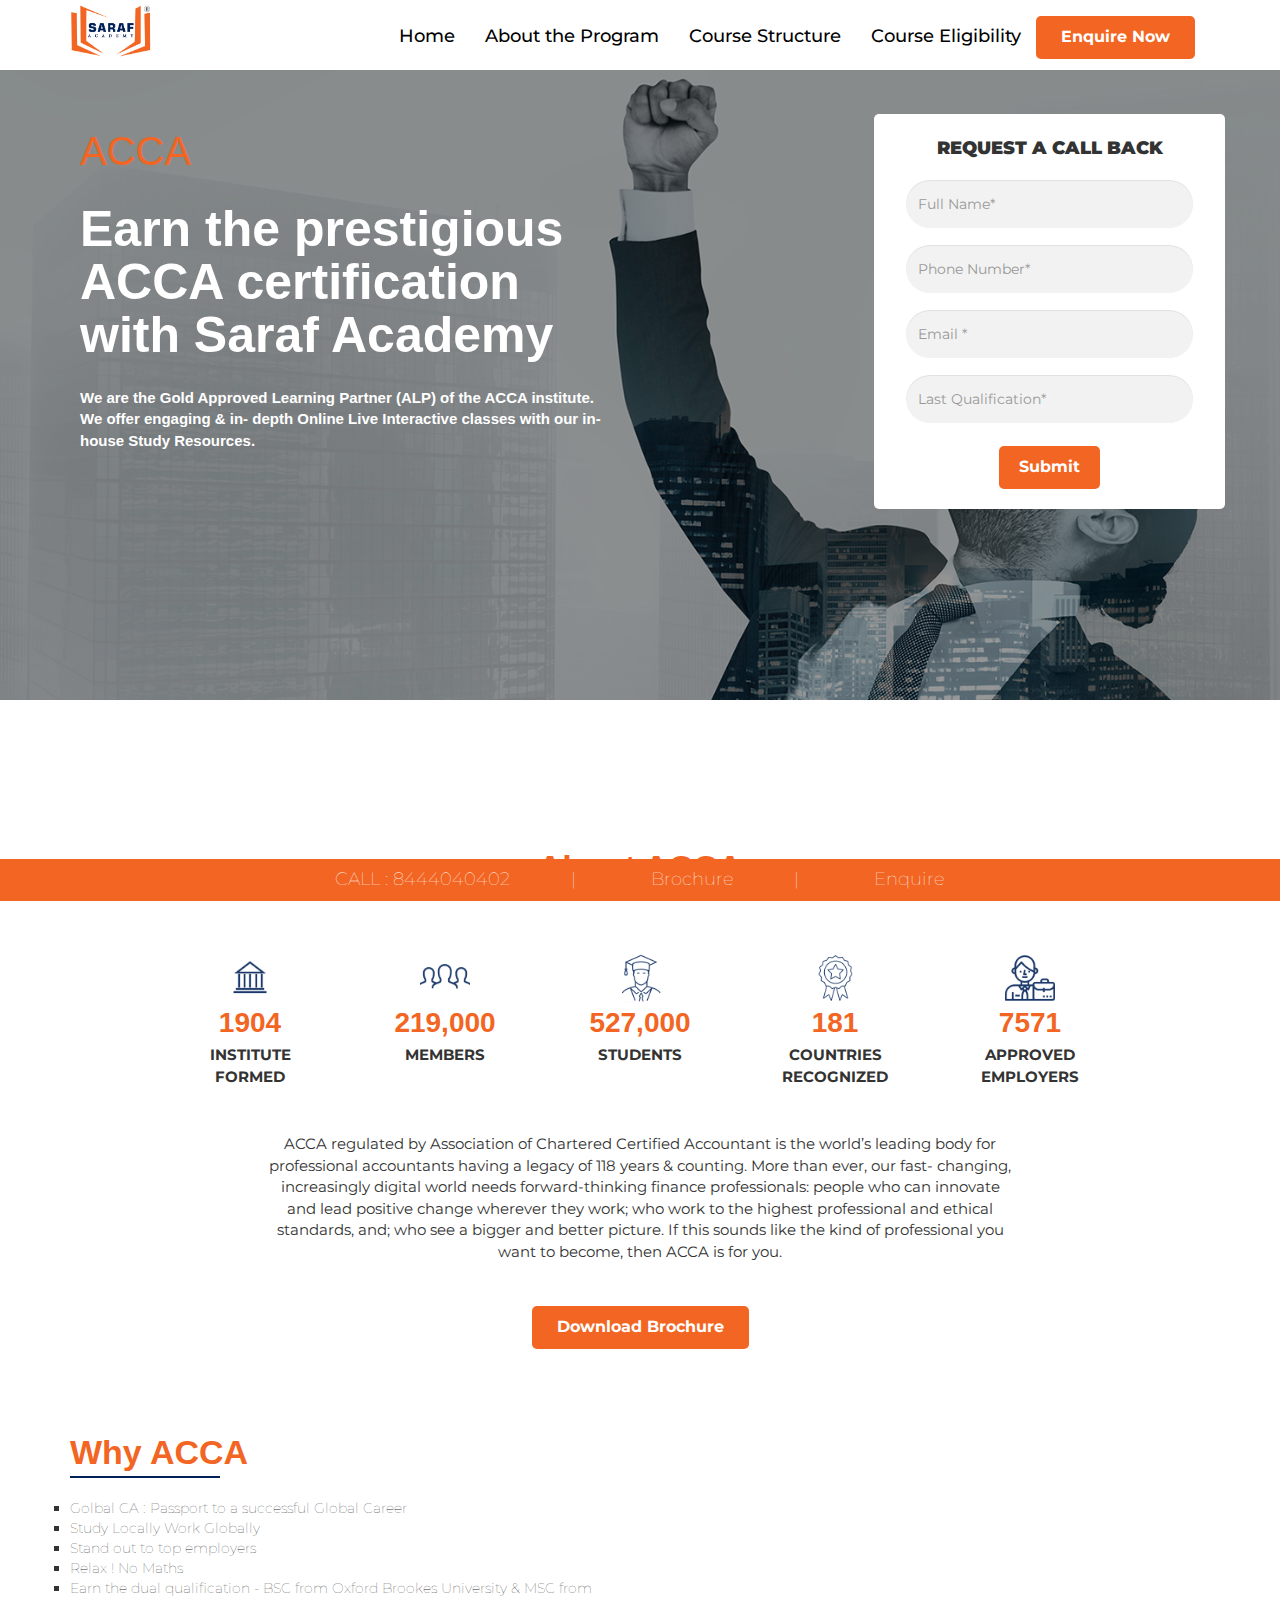
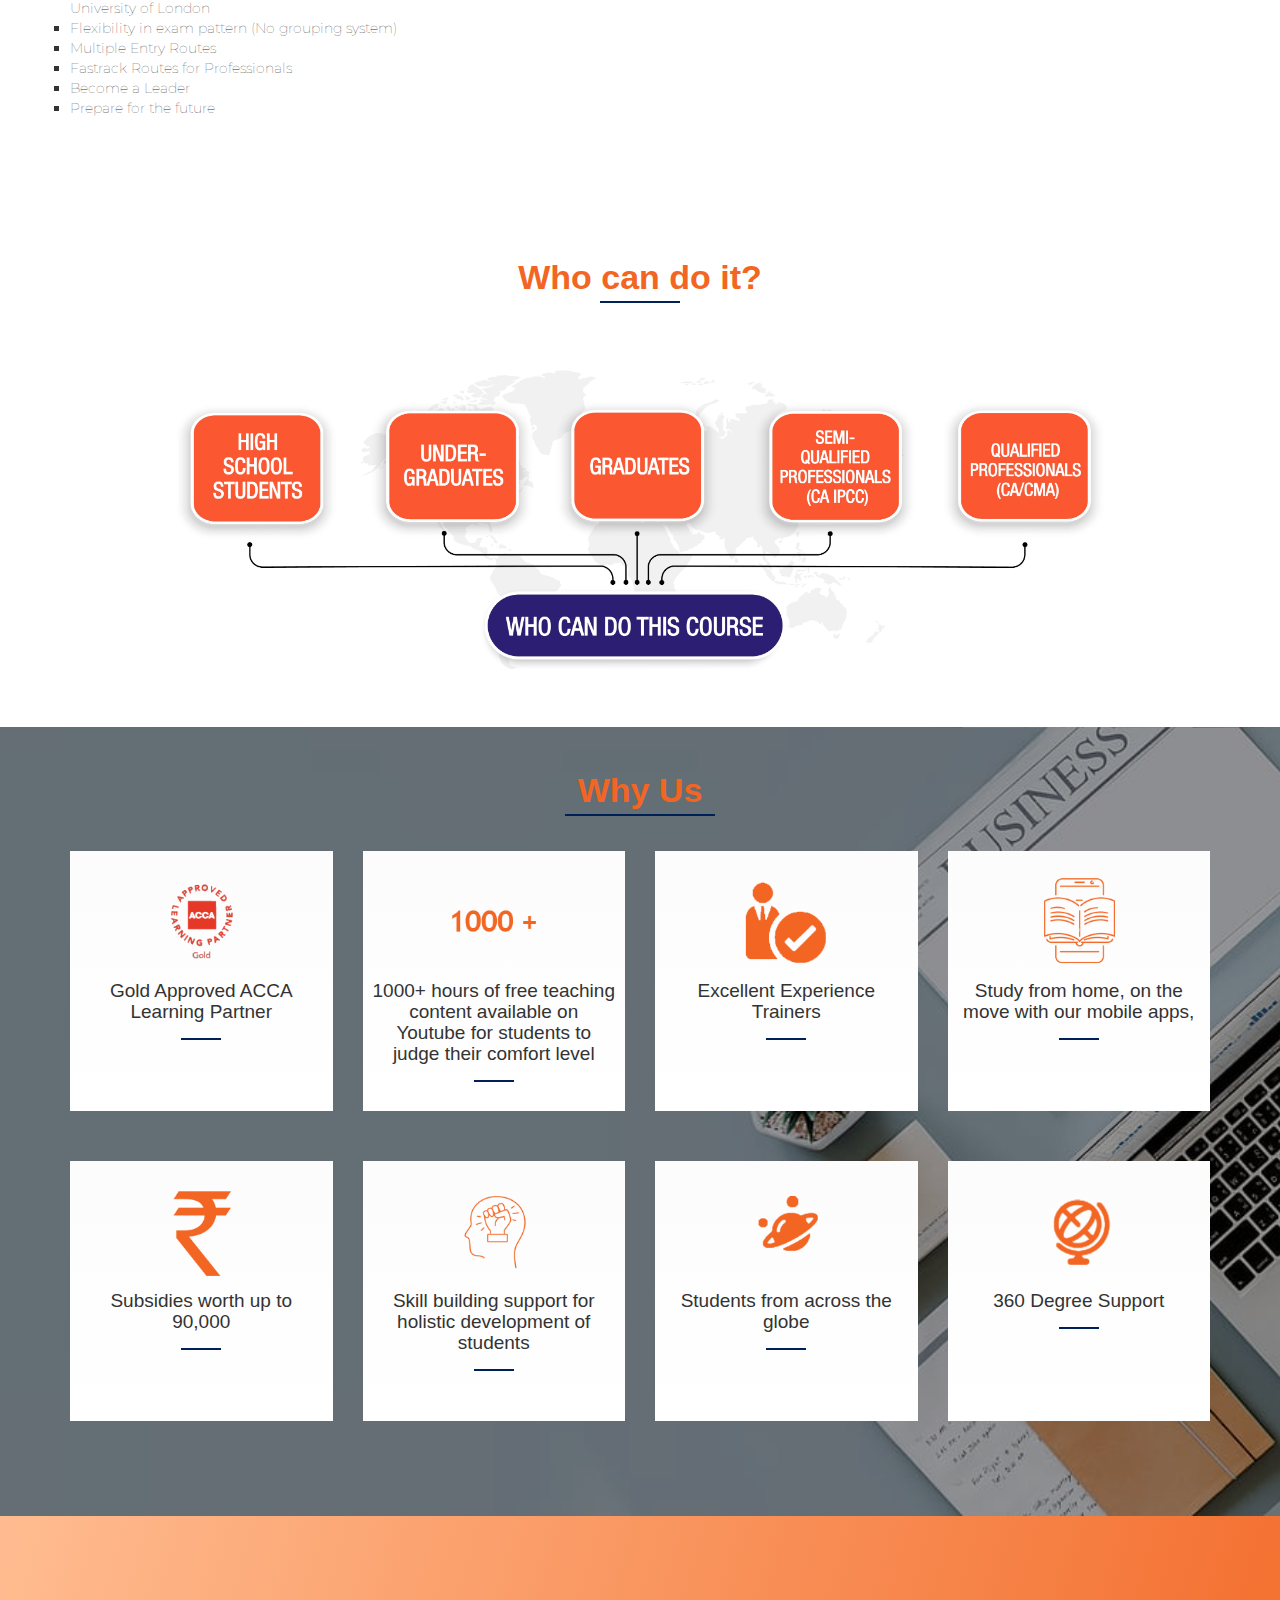
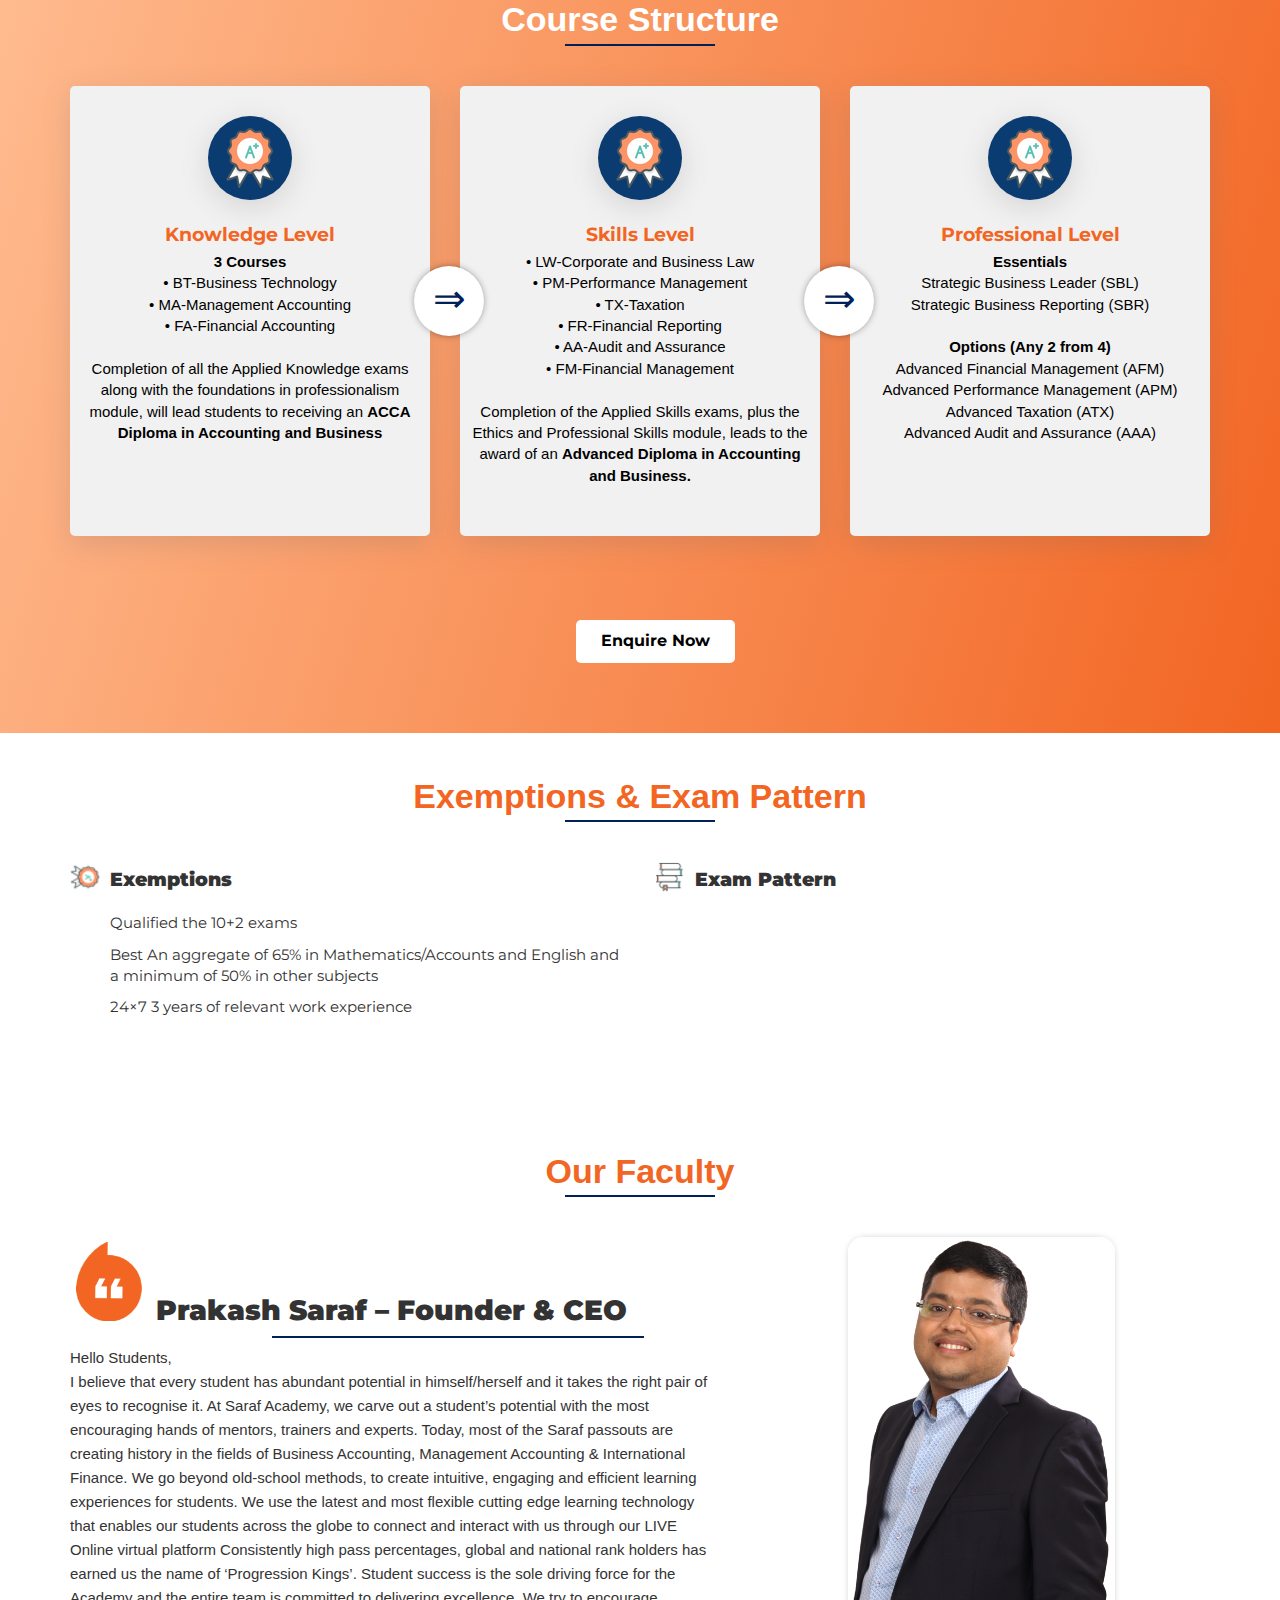
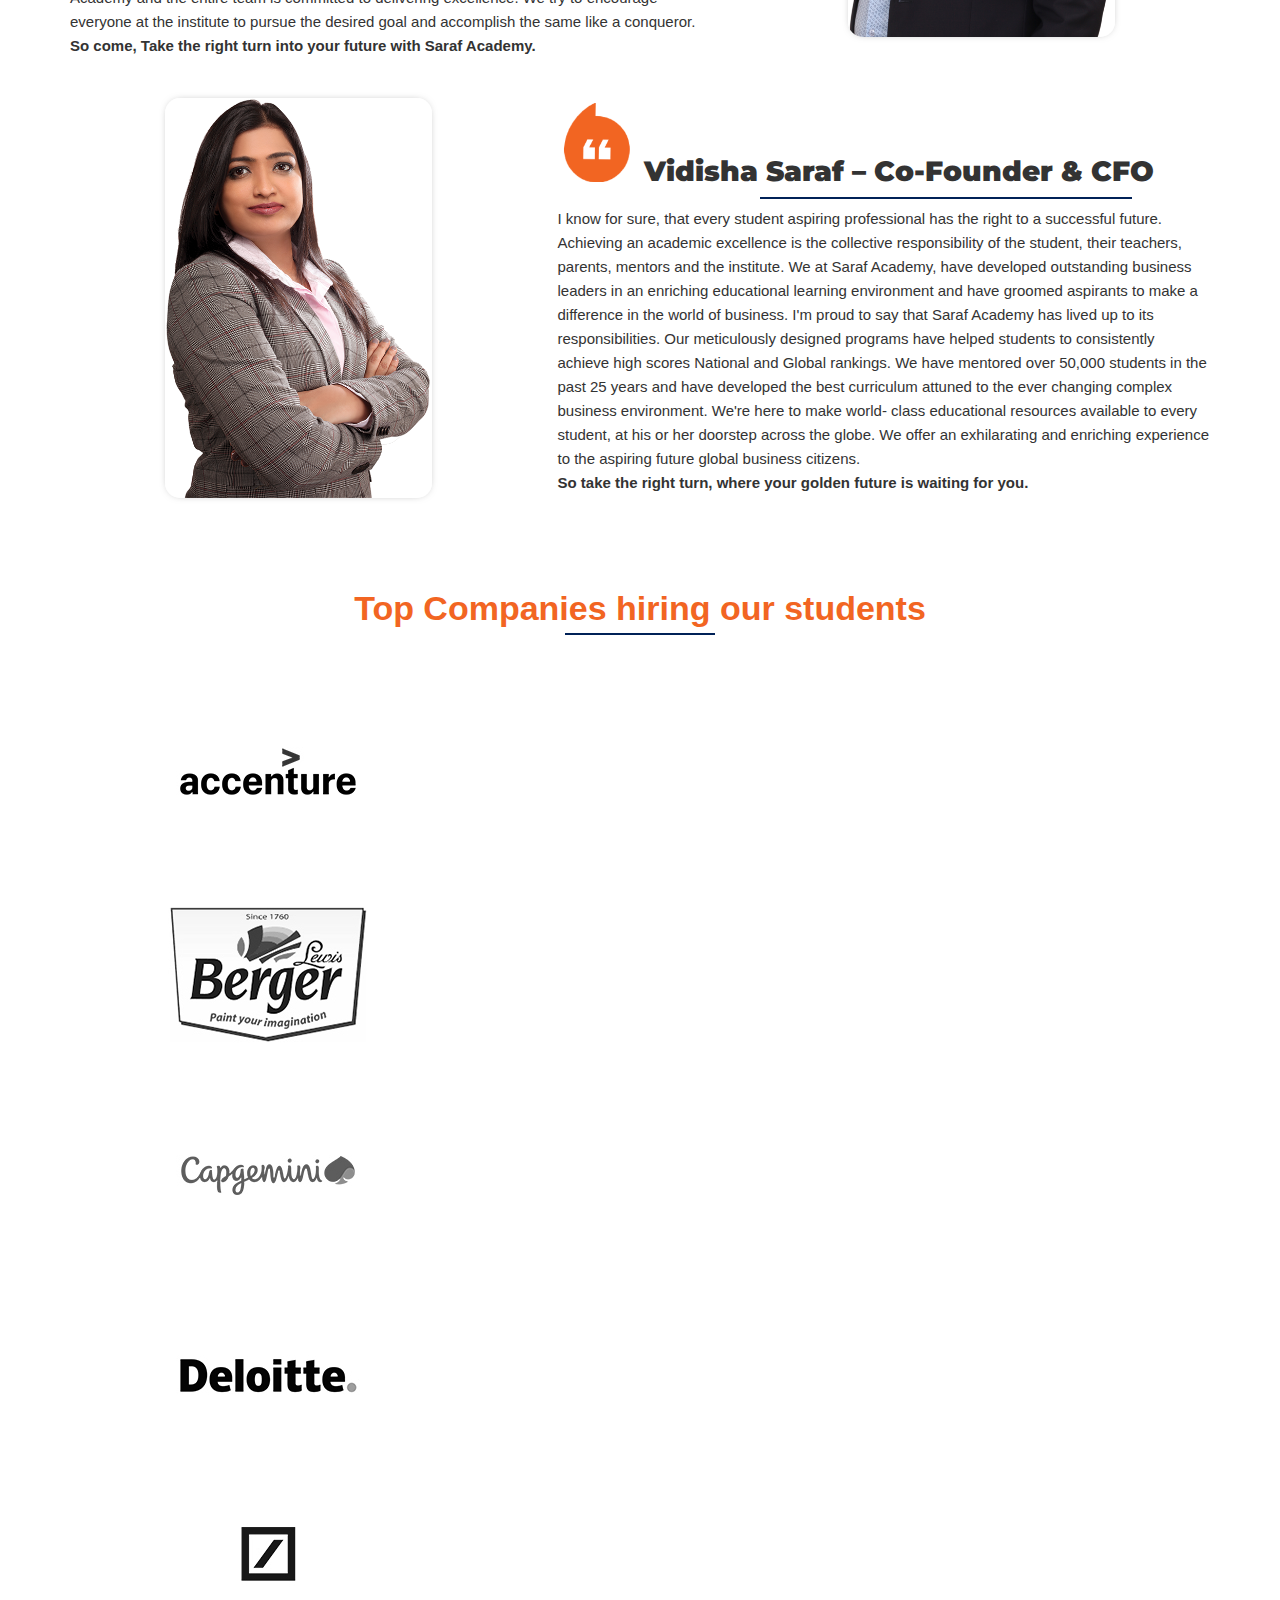
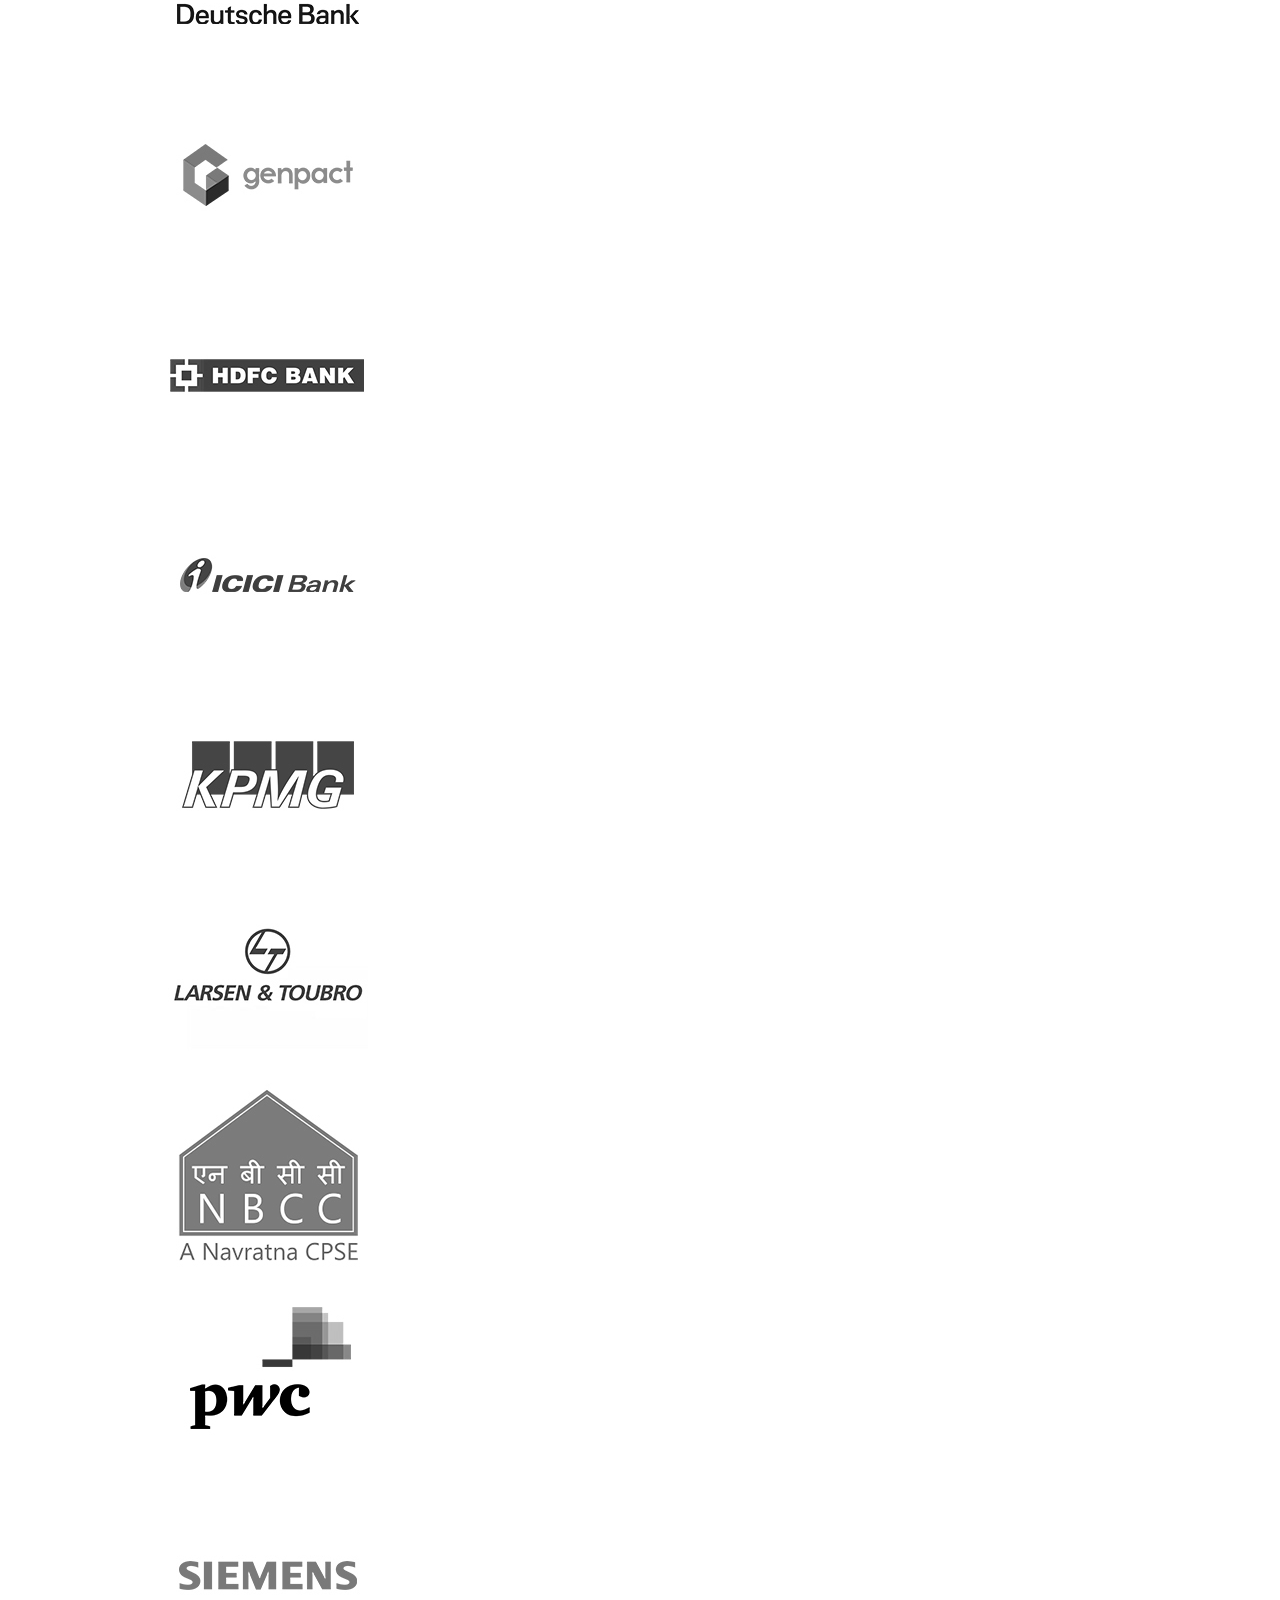
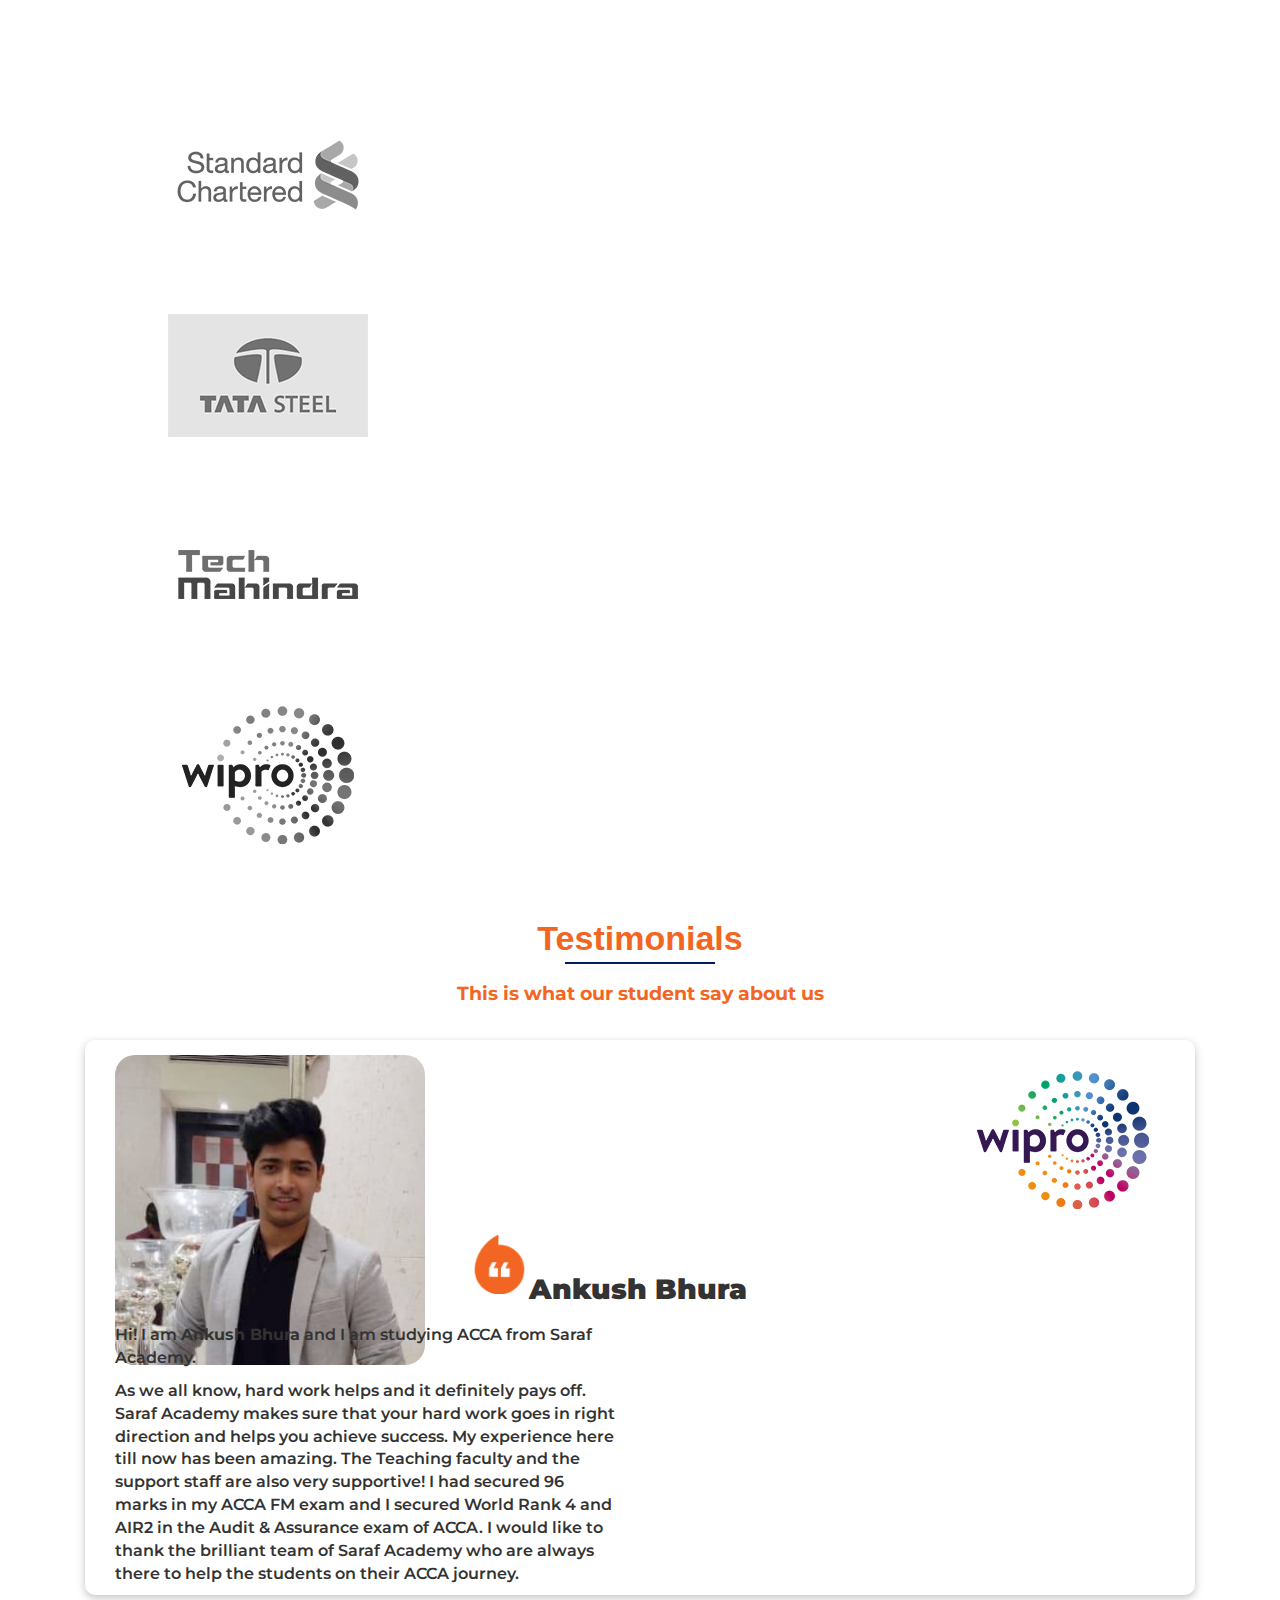
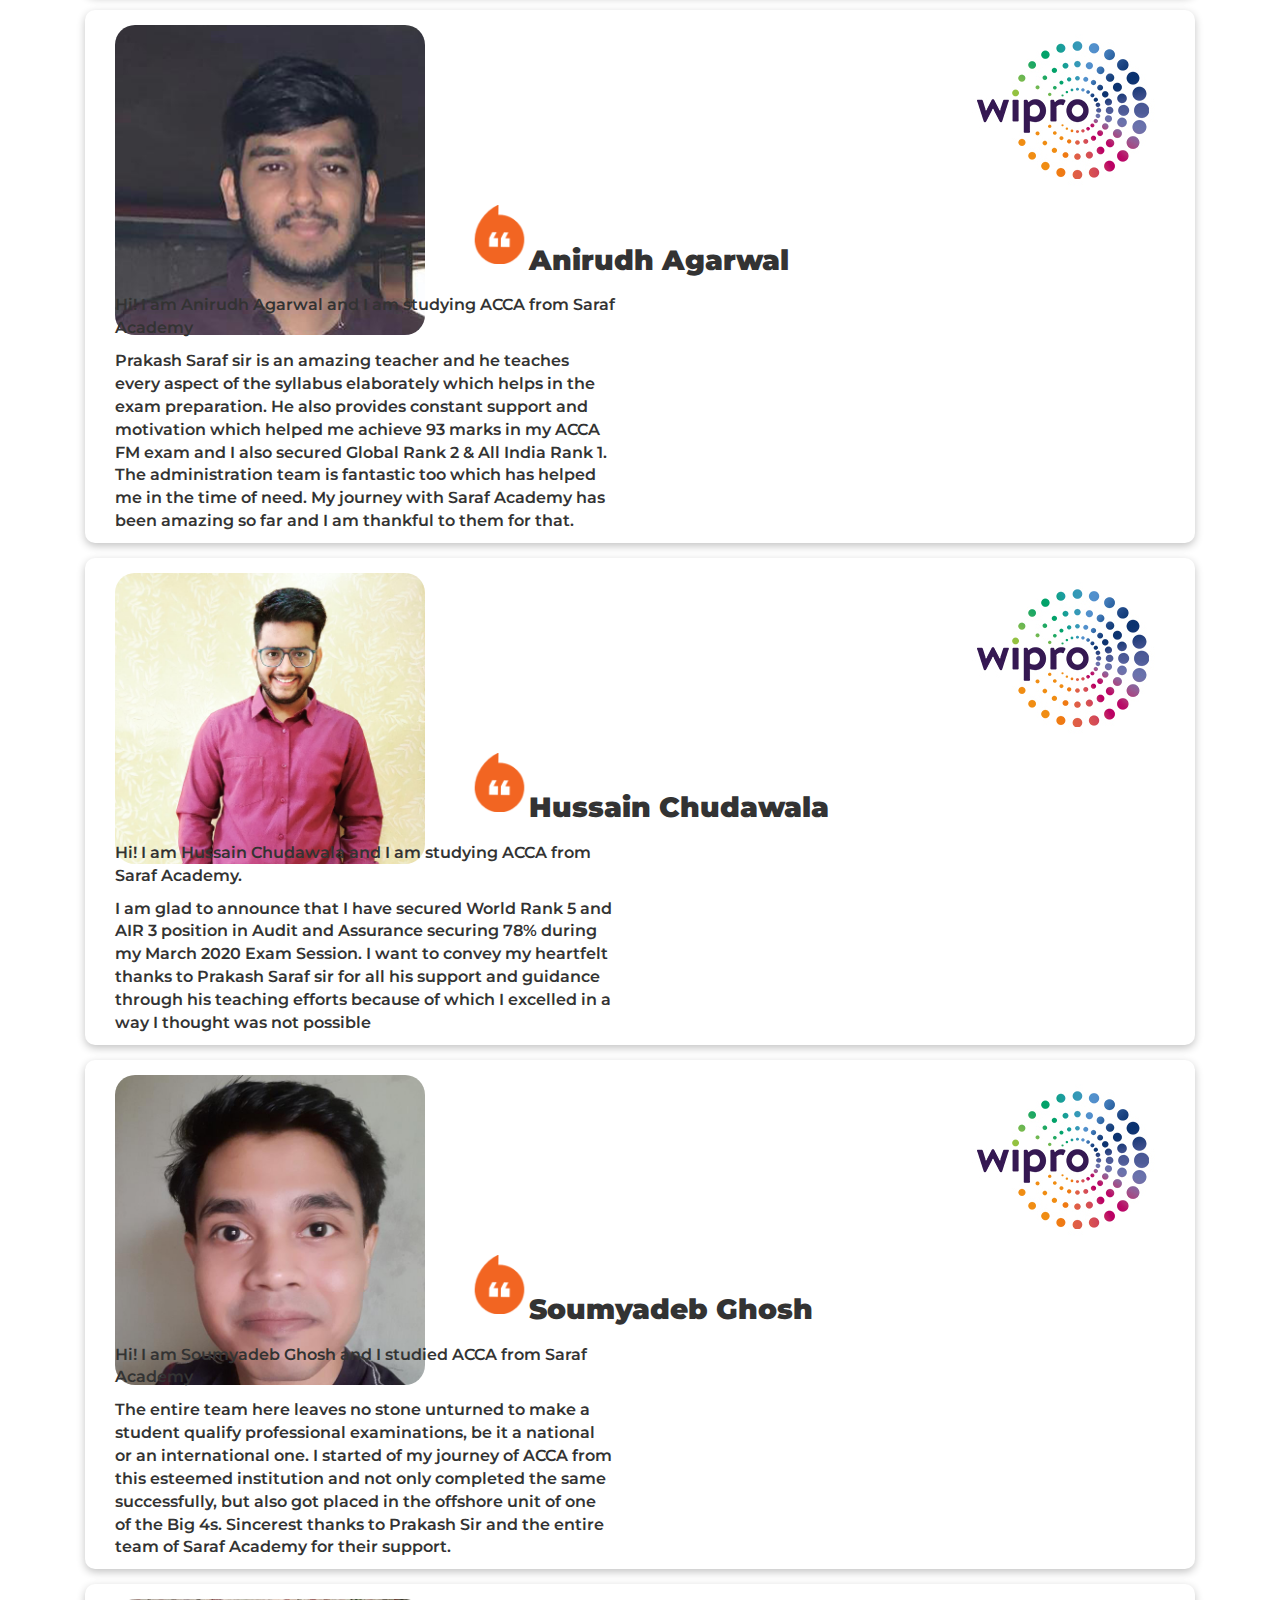
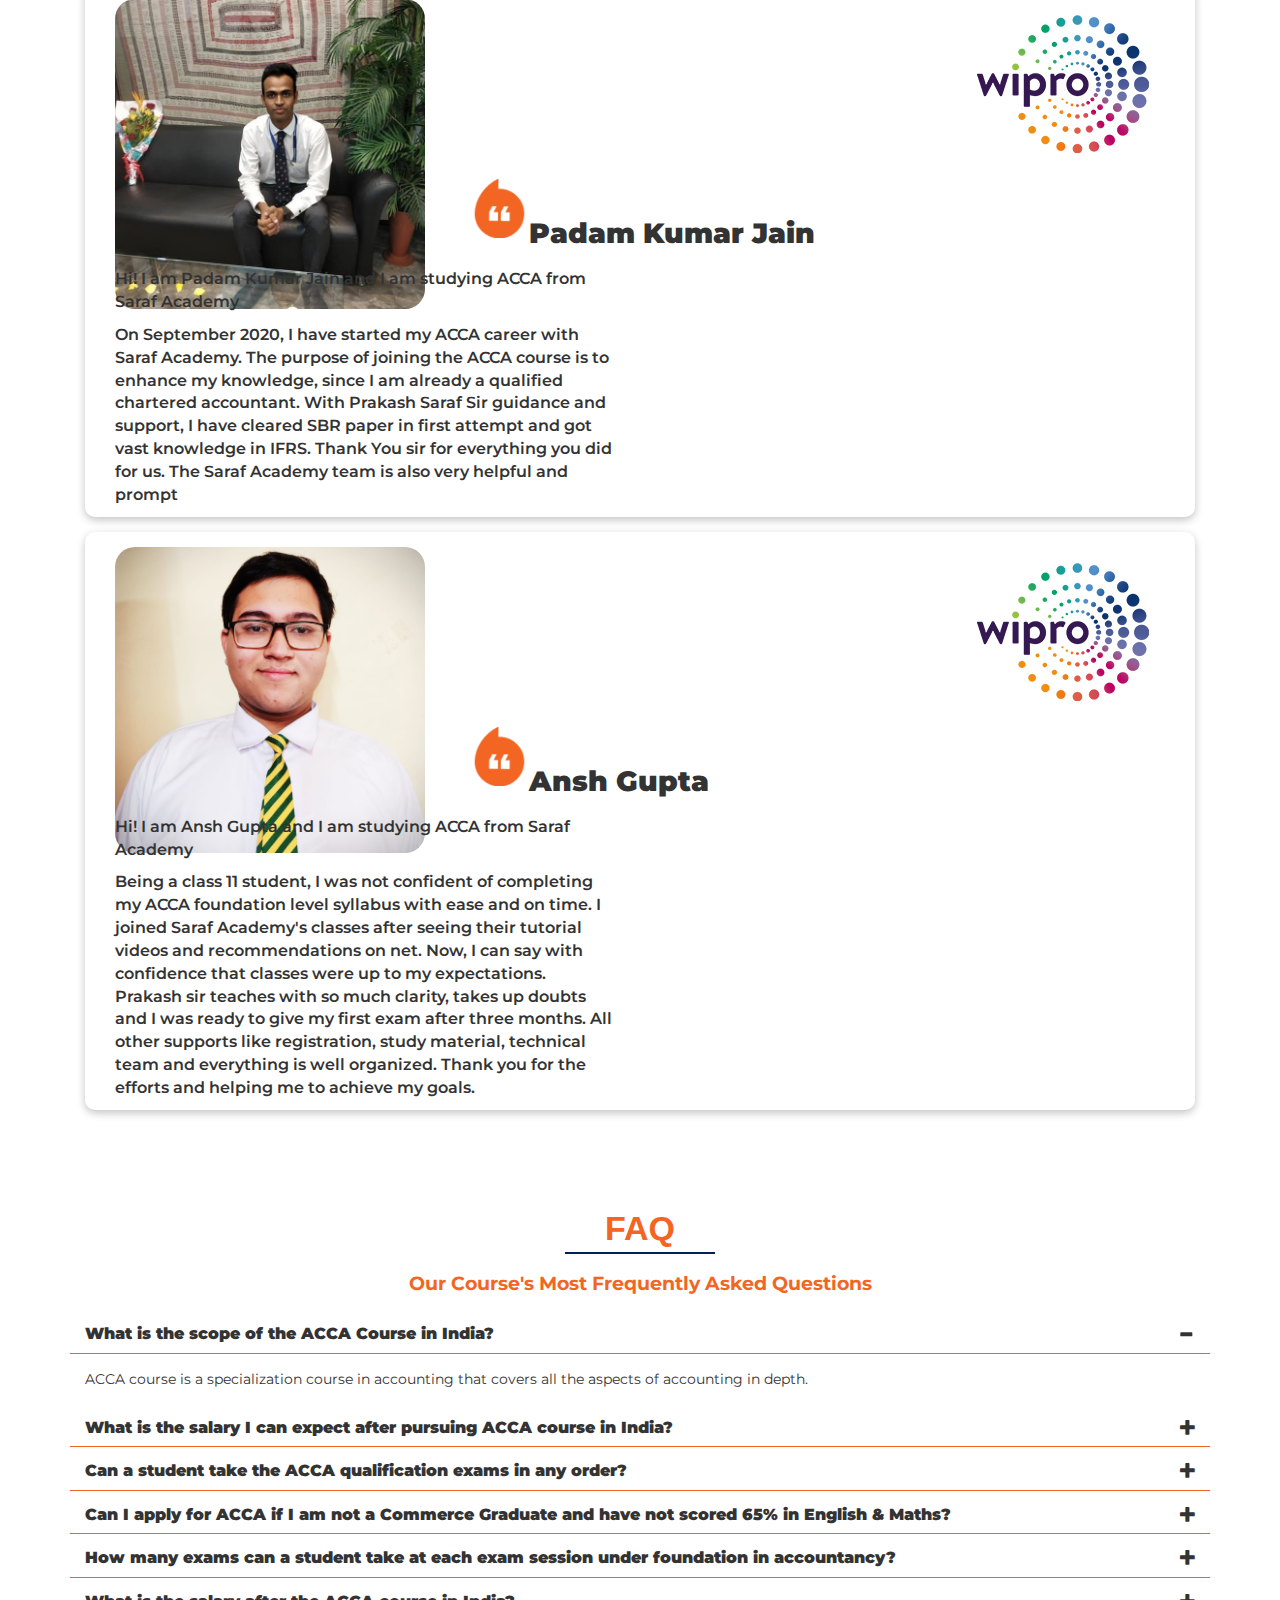
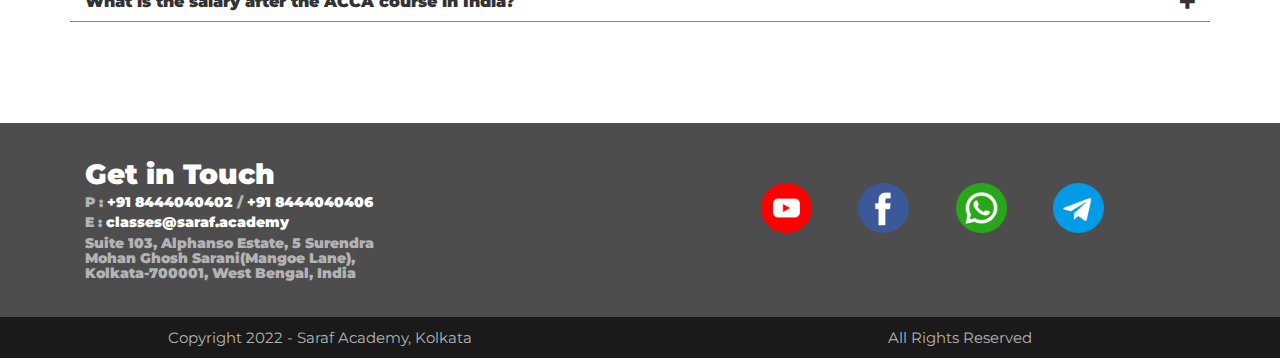
==== commit 571e41ca: "Update index.html" ====
--- a/index.html
+++ b/index.html
@@ -4240,7 +4240,7 @@
         <div class="container-fluid">
             <div class="row">
                 <div class="col-md-6">
-                    <p>Copyright 2022 - Saraf, Kolkata</p>
+                    <p>Copyright 2022 - Saraf Academy, Kolkata</p>
                 </div>
 
                 <div class="col-md-6 pad-footer">
@@ -5138,4 +5138,4 @@
 
 </body>
 
-</html>+</html>
--- a/css/style.css
+++ b/css/style.css
@@ -152,7 +152,8 @@
 /*banner*/
 
 .banner{
-  background-image: url(https://via.placeholder.com/1919x539);
+  /* background-image: url(https://via.placeholder.com/1919x539); */
+  background-image: url('../images/happy-successful-ACCA.jpg') !important;
   height: 700px;
   padding-top: 100px 10px;
   background-color: rgba(0,0,0,0.4);
@@ -620,7 +621,7 @@
 }
 
 
-@media screen and (max-width: 414px){
+/* @media screen and (max-width: 414fpx){
 h1 {
   font-size: 30px;
 }
@@ -741,7 +742,7 @@
 
 .sec2{
 	height: 500px;
-}
+} */
 
 
 
@@ -760,6 +761,7 @@
 	border-radius: 50%;
 	padding: 10px 17px;
 	border-style: none;
+	z-index: 99;
 }
 
 }
@@ -1083,12 +1085,13 @@
 .fixed-nav{
 	background-color: var(--orange);
 	position: sticky;
-	bottom: 0;
+	bottom: -1px;
+	z-index: 2;
 }
 .fixed-nav ul{
 	display: flex;
     justify-content: center;
-    justify-content: space-around;
+    justify-content: space-between;
     list-style: none;
     font-size: 18px;
     /* font-weight: 800; */
@@ -1107,7 +1110,7 @@
 	content: '|';
 	position: absolute;
 	top: 0;
-	left: -3rem;
+	left: -8rem;
 	color: #fff;
 
 }
@@ -1196,7 +1199,7 @@
 	height: 70px;
     width: 70px;
     border-radius: 50%;
-    z-index: 99;
+    z-index: 2;
     background-color: #ffffff;
 	box-shadow: 0px 0px 10px -4px black;
     right: -10%;
@@ -1237,34 +1240,21 @@
     top: 95%;
 	transform: rotate(90deg);
 }
-@media only screen and (max-width:768px){
+@media only screen and (max-width:769px){
 	.why .road-map::after{
-		right: -15%;
-	}
-}
-@media only screen and (max-width:768px){
-	.why .road-map-1::after{
-		top: 505px;
-    	left: 40%;
+		top: 93% ;
+    	right: 45% ;
 		transform: rotate(90deg);
 	}
-	.why .road-map::after{
-		top: 505px;
-    	right: 40%;
-		transform: rotate(90deg);
-	}
-}
+}
+
 @media only screen and (max-width:425px){
 	.why .road-map::after{
-		top: 420px;
-    	right: 40%;
+		top: 93%;
+    	right: 42%;
 		transform: rotate(90deg);
 	}
-	.why .road-map-1::after{
-		top: 505px;
-    	left: 40%;
-		transform: rotate(90deg);
-	}
+	
 }
 .line2{
 	height: 2px;
@@ -1280,7 +1270,7 @@
     background-size: cover;
 }
 .why-us .box{
-	background:linear-gradient(rgba(252, 252, 252, 0.7),rgba(255, 255, 255, 0.7));
+	background:linear-gradient(rgba(252, 252, 252, 1),rgba(255, 255, 255, 1));
     padding: 25px 10px;
     text-align: center;
     margin: 15px 0px;
@@ -1375,7 +1365,7 @@
 .footer-big img{
 	width: 75%;
     margin: 0 auto;
-    margin-top: 36%;
+    margin-top: 50%;
 }
 
 
@@ -1439,7 +1429,7 @@
 }
 .navbar-nav {
 	float: none!important;
-	margin-top: 7.5px;
+	/* margin-top: 7.5px; */
 }
 .navbar-nav>li {
 	float: none;
@@ -1473,3 +1463,94 @@
 	width: 50px !important;
 	margin: auto;
 }
+
+@media only screen and (max-width:768px) {
+	.why-acca ul{
+		margin-left: 20px;
+	}
+	.footer-big img {
+		width: 75%;
+    	/* margin: 150% auto 0px; */
+		margin: 0% auto 50%;
+	}
+	/* .footer-big img {
+	} */
+	.placements .item{
+		text-align: center;
+	}
+	.placements img{
+		display: inline-block;
+    	padding: 0;
+	}
+	.navbar-brand img{
+		width: 100px;
+    transform: scale(1.3);
+    margin-left: 10px;
+	padding-top: 3px;
+	}
+	.navbar-right {
+		margin-right: 0;
+	}
+	.proff p{
+		text-align: justify;
+	}
+	.footer-big{
+		text-align: center;
+	}
+	.navbar-nav {
+		margin-top: 0;
+	}
+/* 	.banner-form{ */
+/* 		margin: auto ; */
+/* 		top: -20px; */
+/* 	} */
+}
+@media only screen and (max-width:425px) {
+	.form-position{
+		position: relative;
+		left: 5%;
+		width: 90%;
+		top: -20px;
+	}
+	.desktop p{
+		text-align: justify;
+	}
+	.navbar-brand{
+		margin: 7px;
+	}
+	.why-us .box{
+		height: 300px;
+	}
+	.proff p{
+		text-align: justify;
+	}
+	.footer-big img {
+		margin: none;
+	}
+	.footer{
+		position: relative;
+		bottom: 45px;
+	}
+	.footer-big img {
+		margin: 0% auto 50%;
+	}
+	.placements h2{
+		padding: 0 10px;
+	}
+	.footer-big{
+		text-align: center;
+	}
+	.navbar-brand img{
+		width: 100px;
+    transform: scale(1.3);
+    margin-left: 10px;
+	padding-top: 0px;
+	}
+	.placements .item{
+		text-align: center;
+	}
+	.placements img{
+		display: inline-block;
+    	padding: 0;
+	}
+}
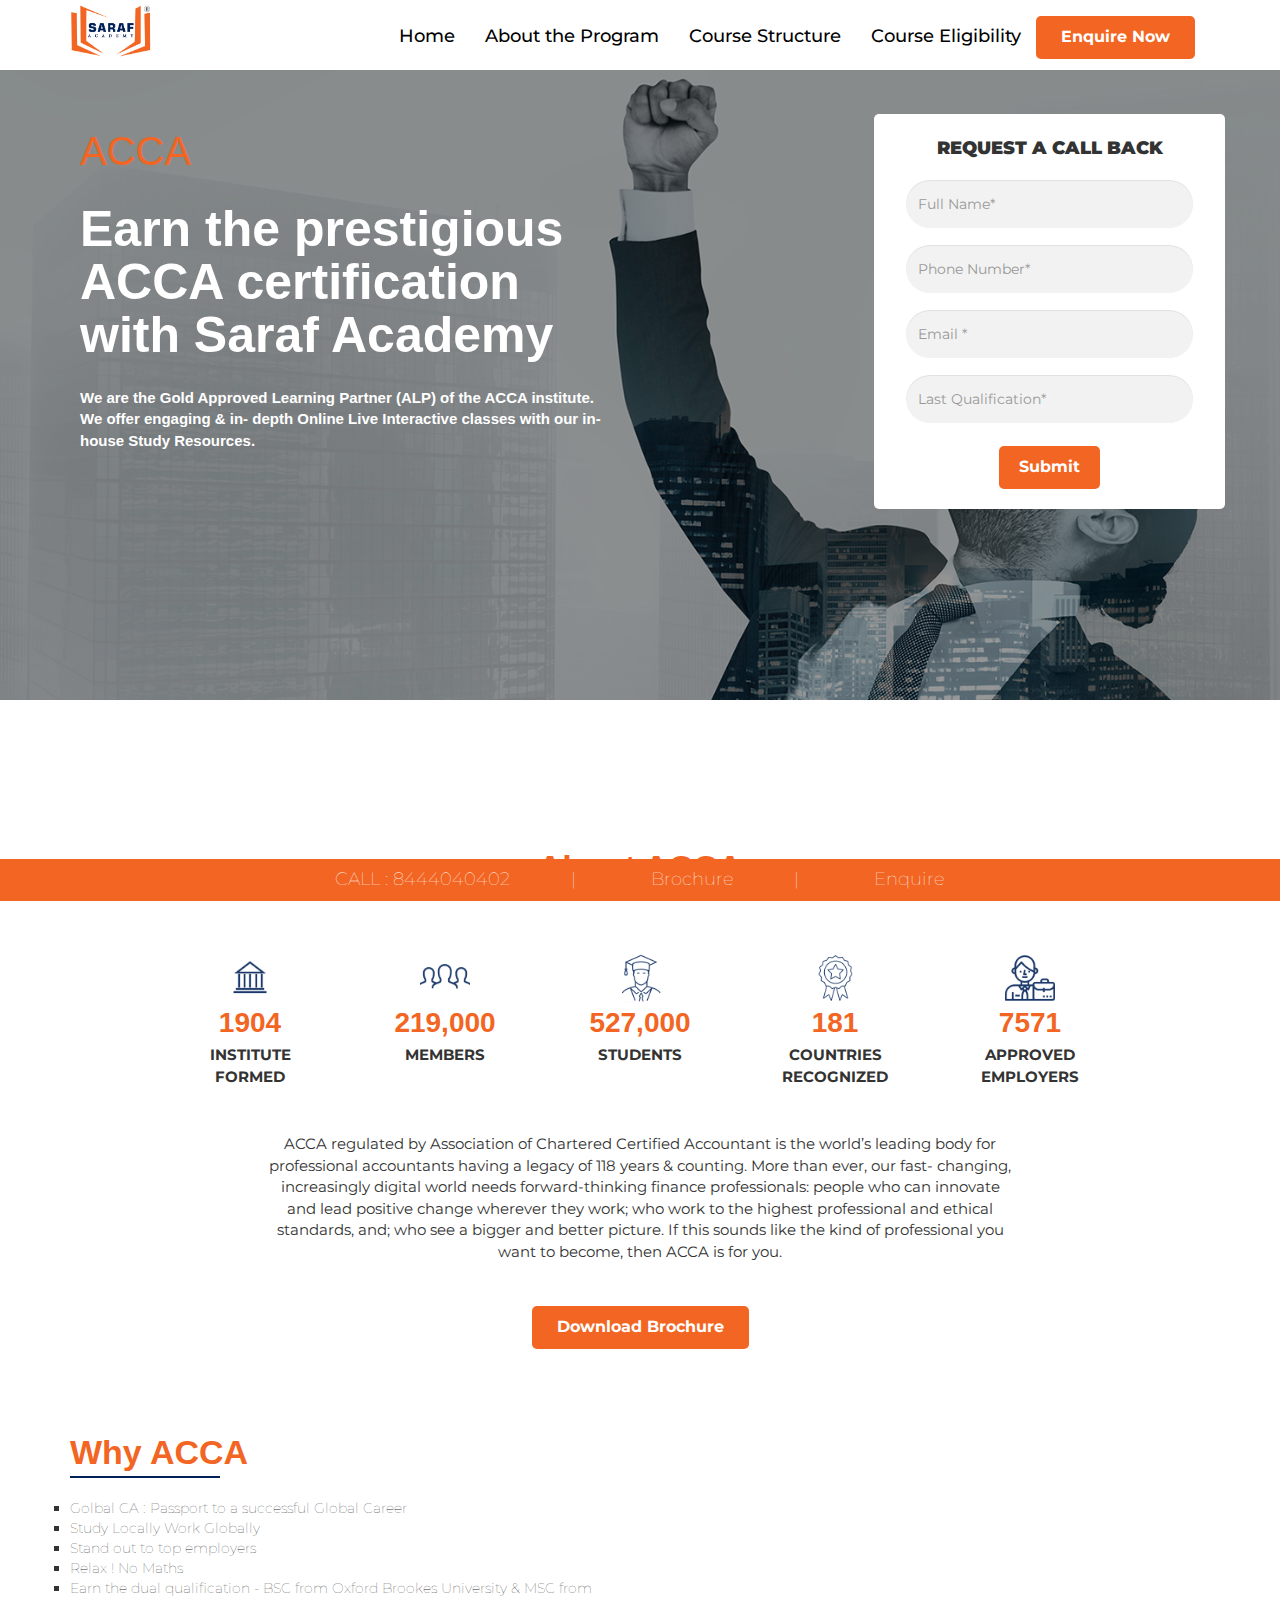
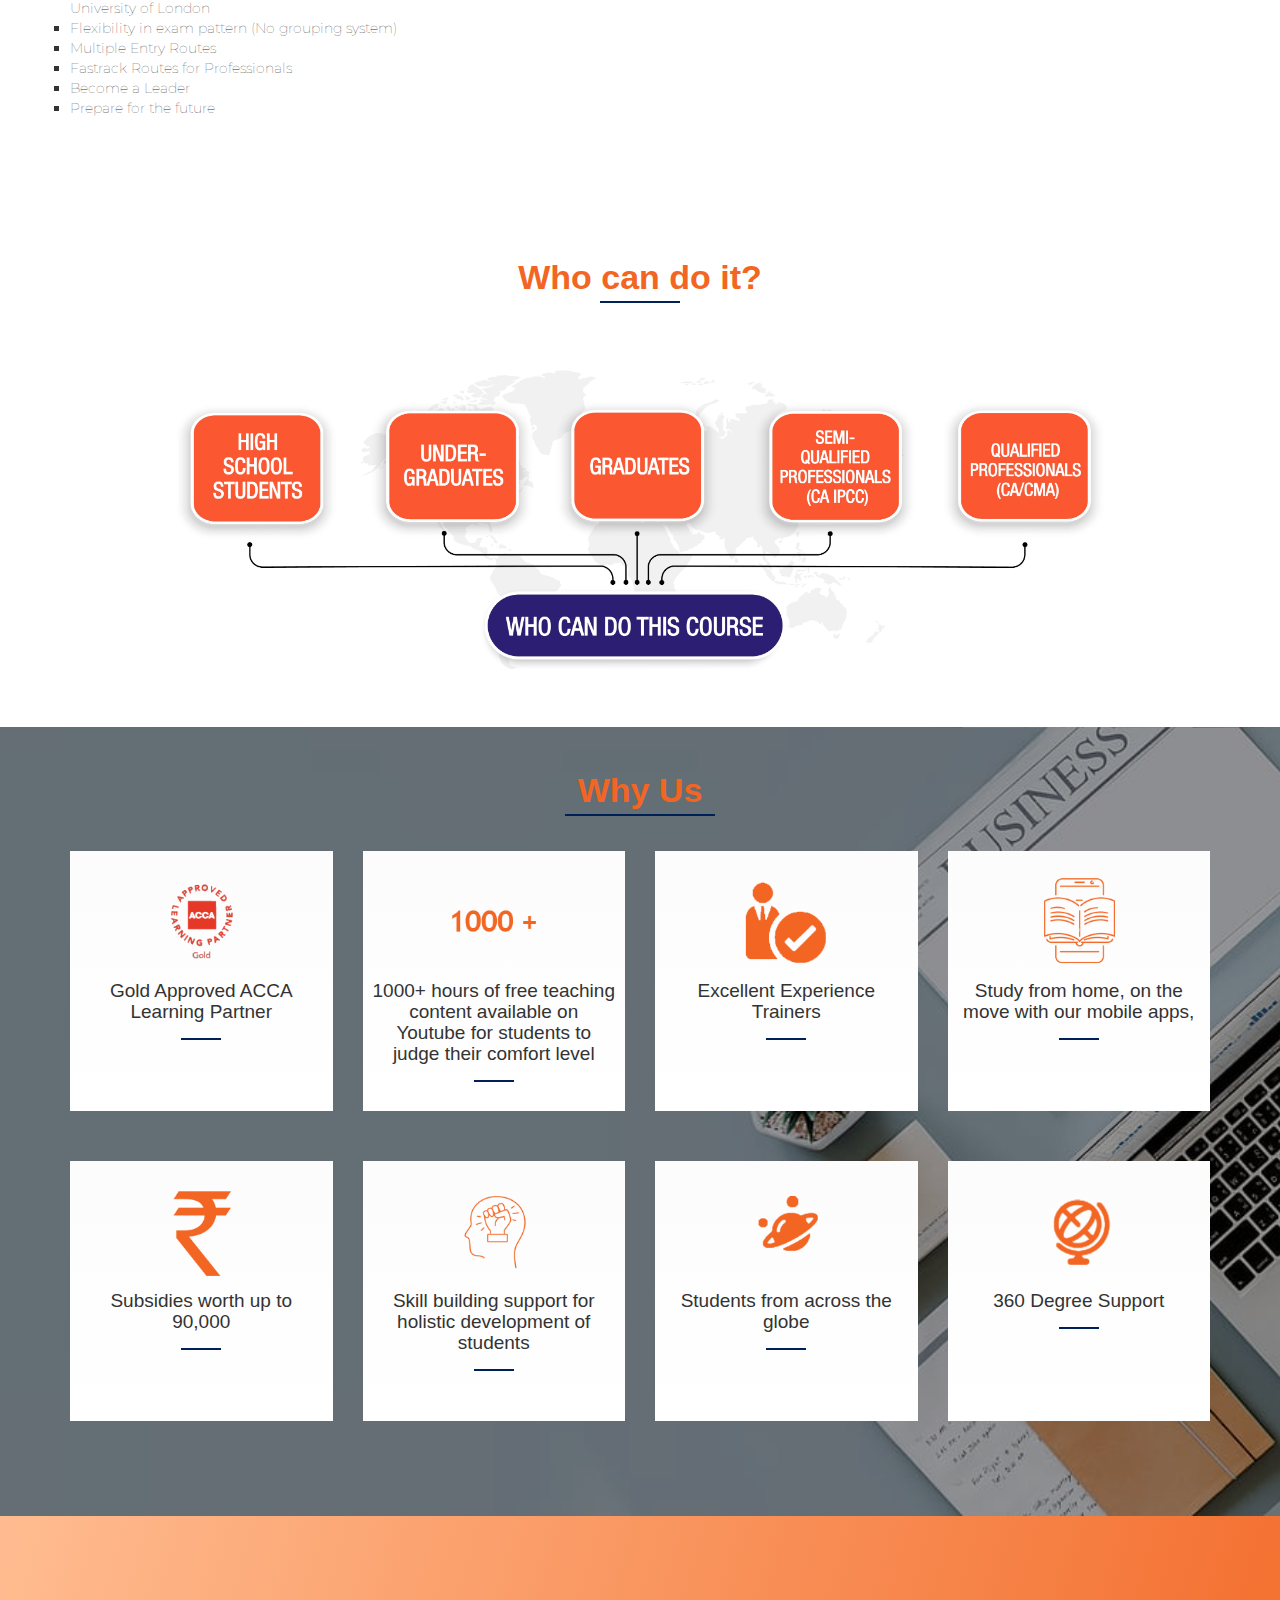
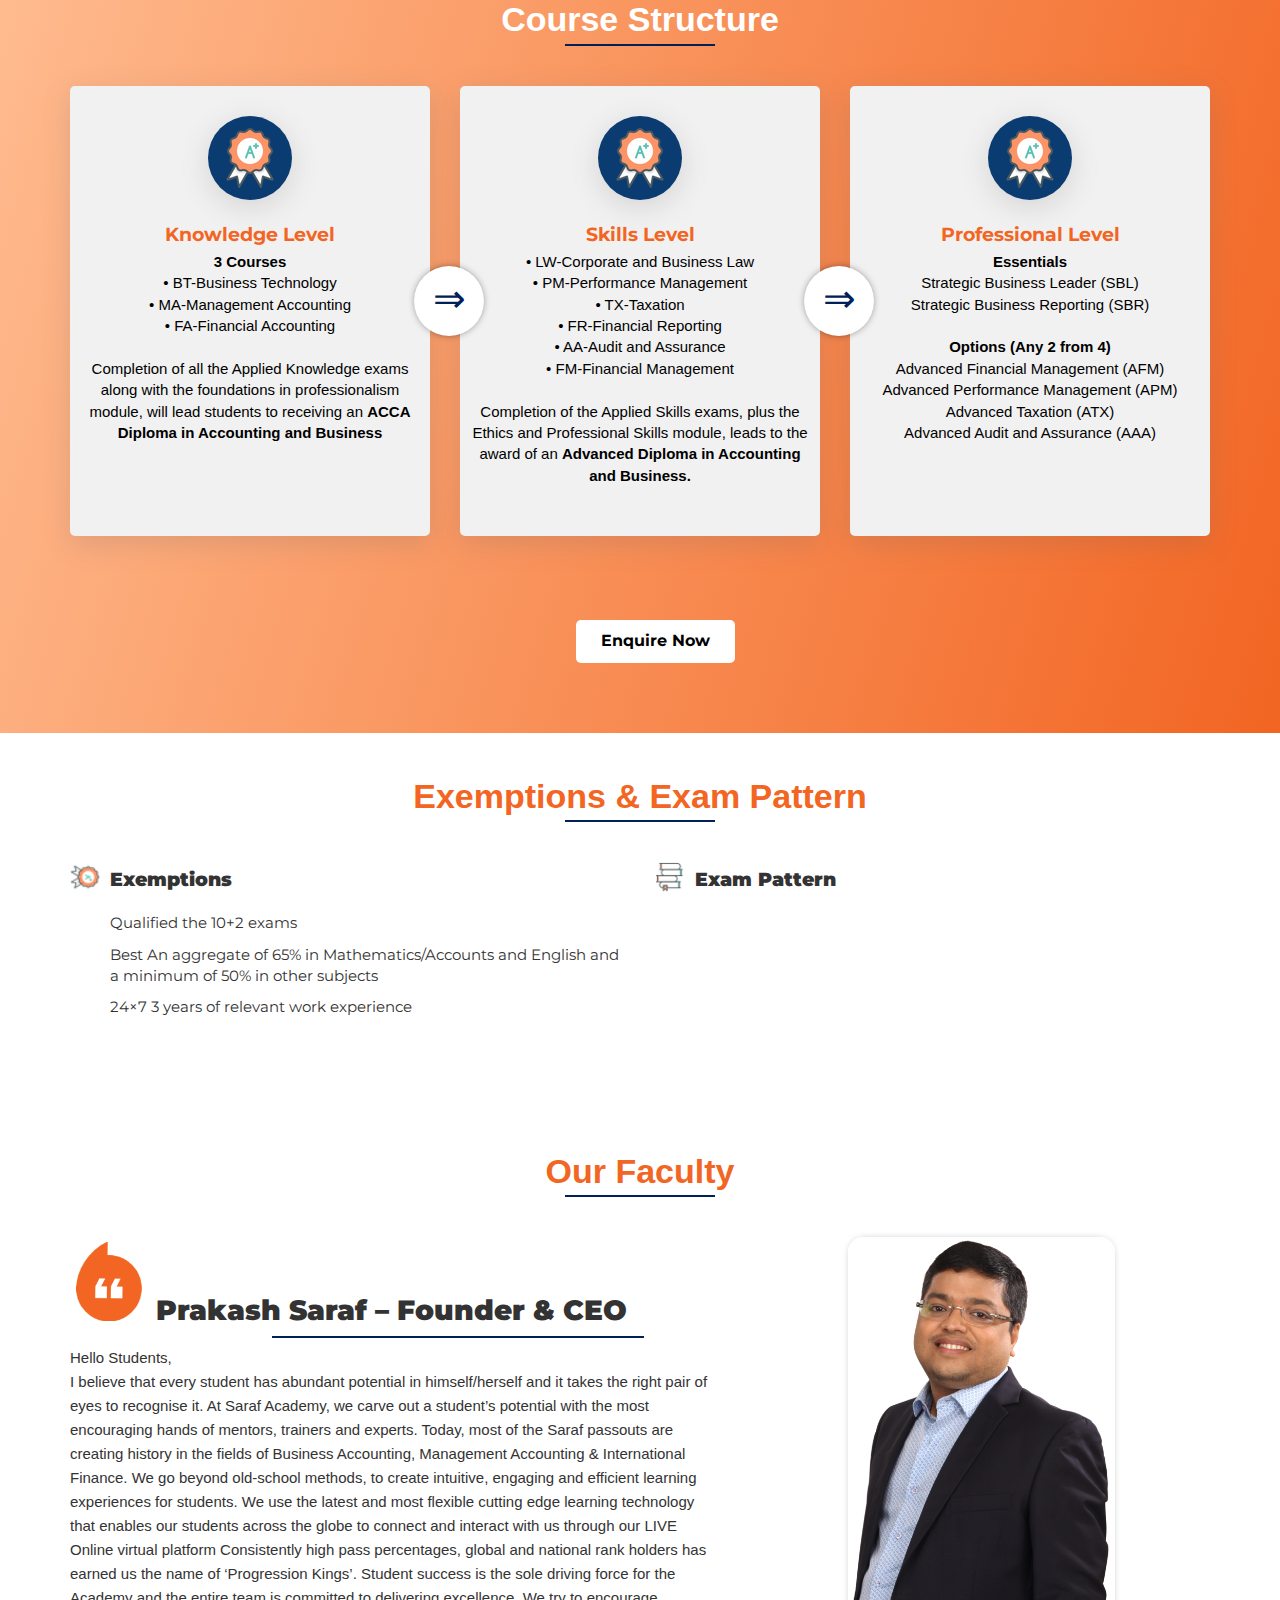
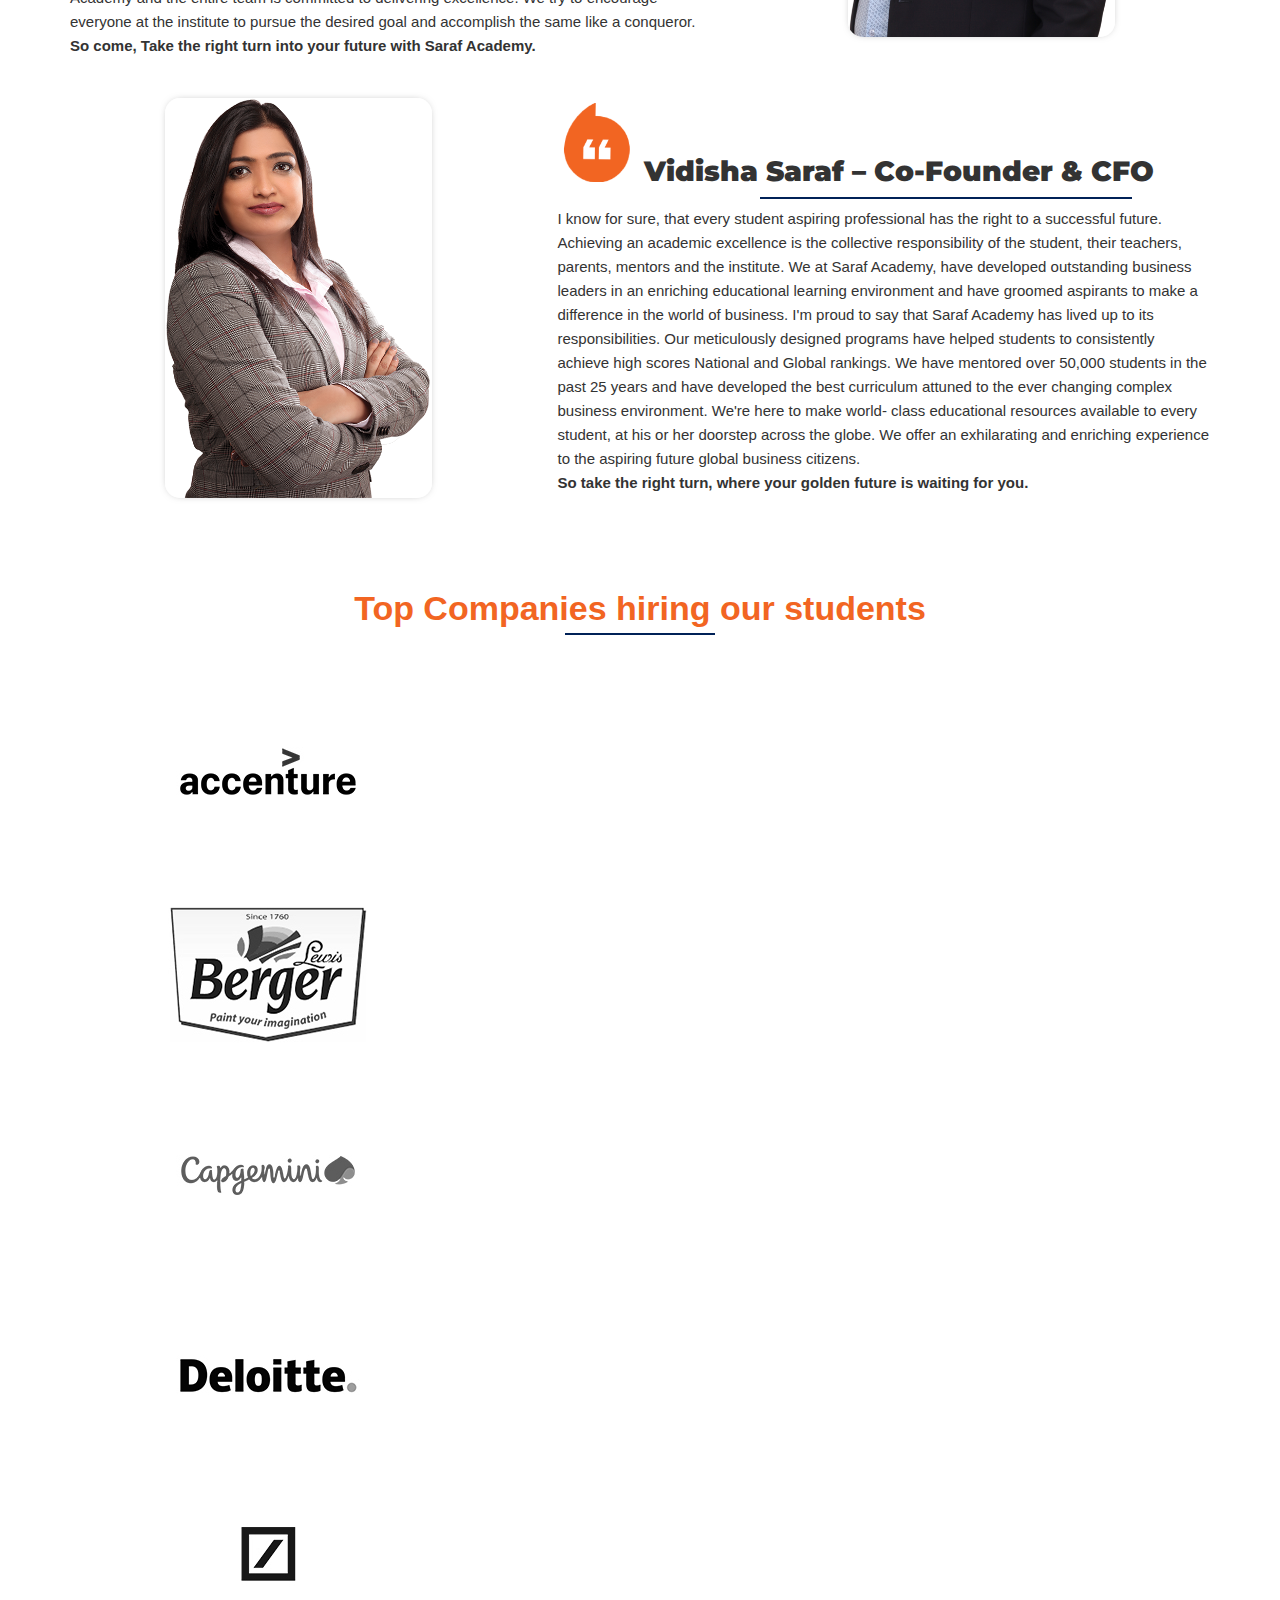
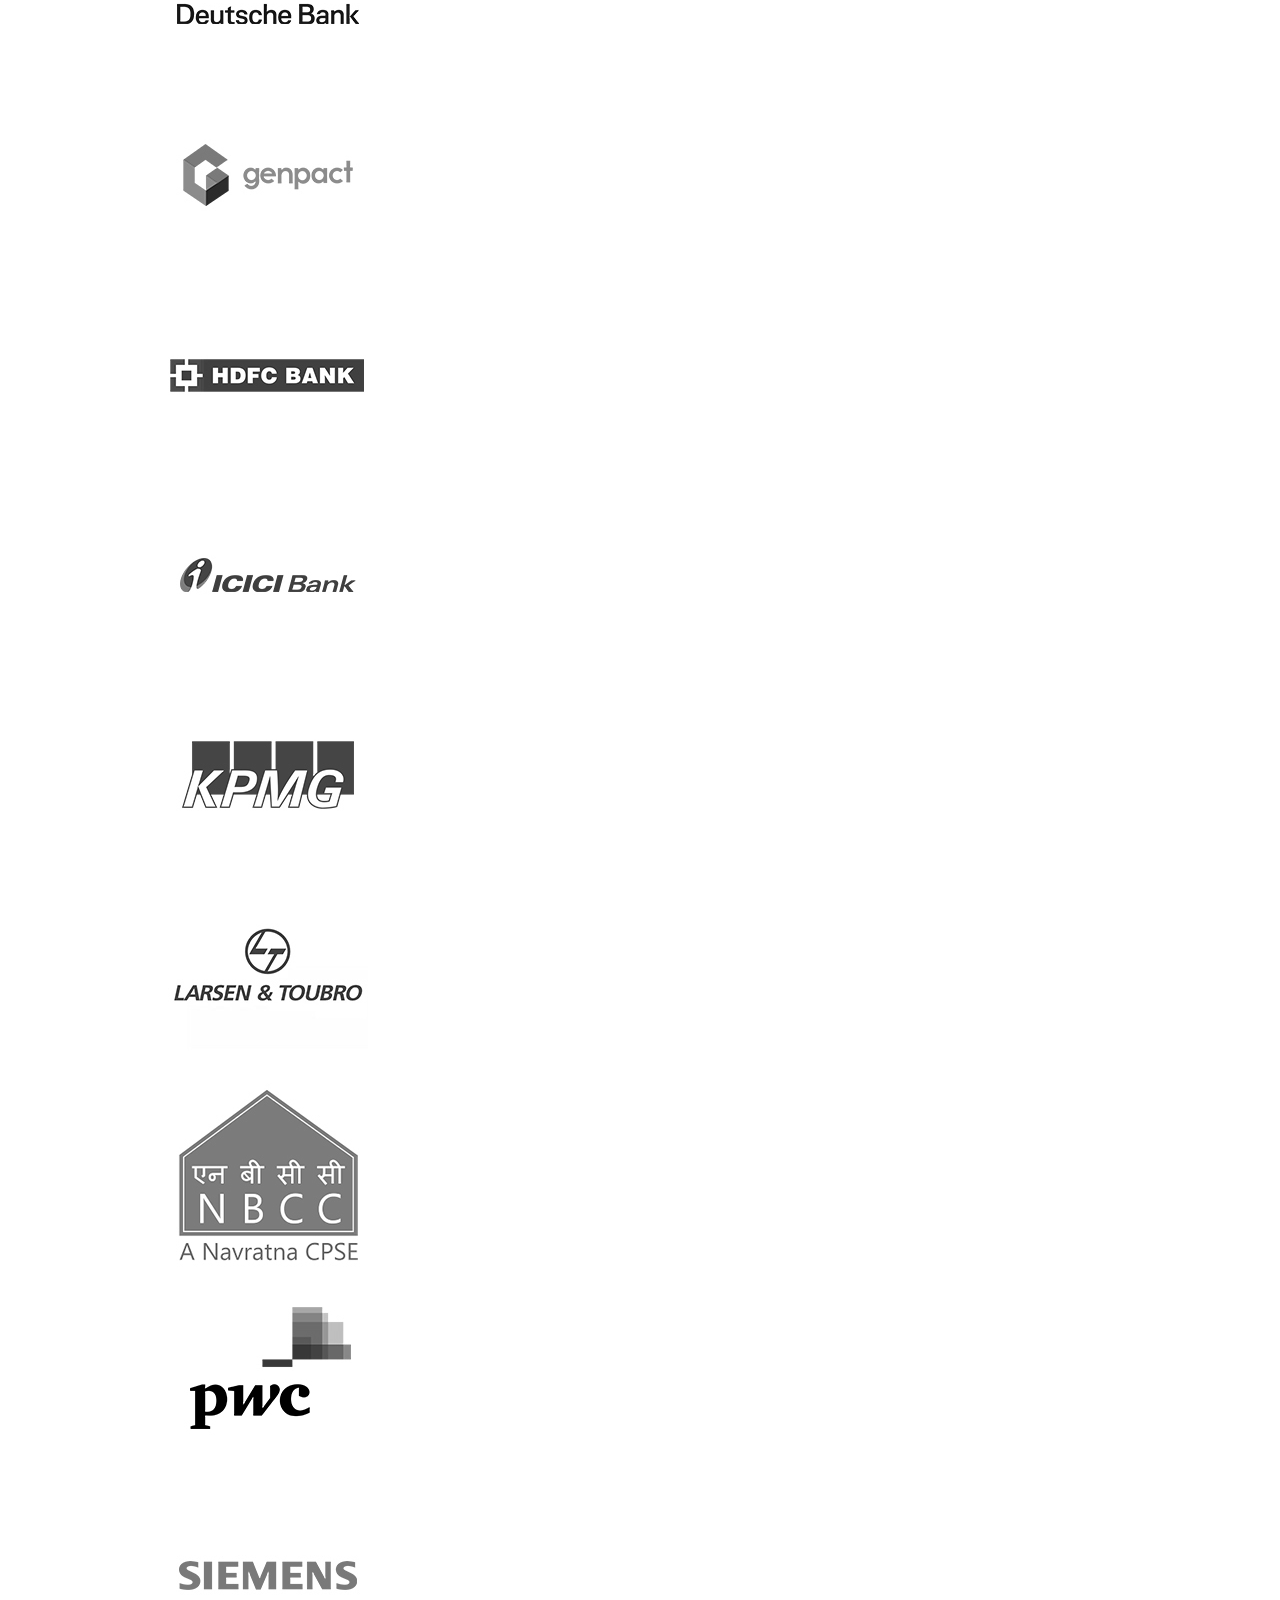
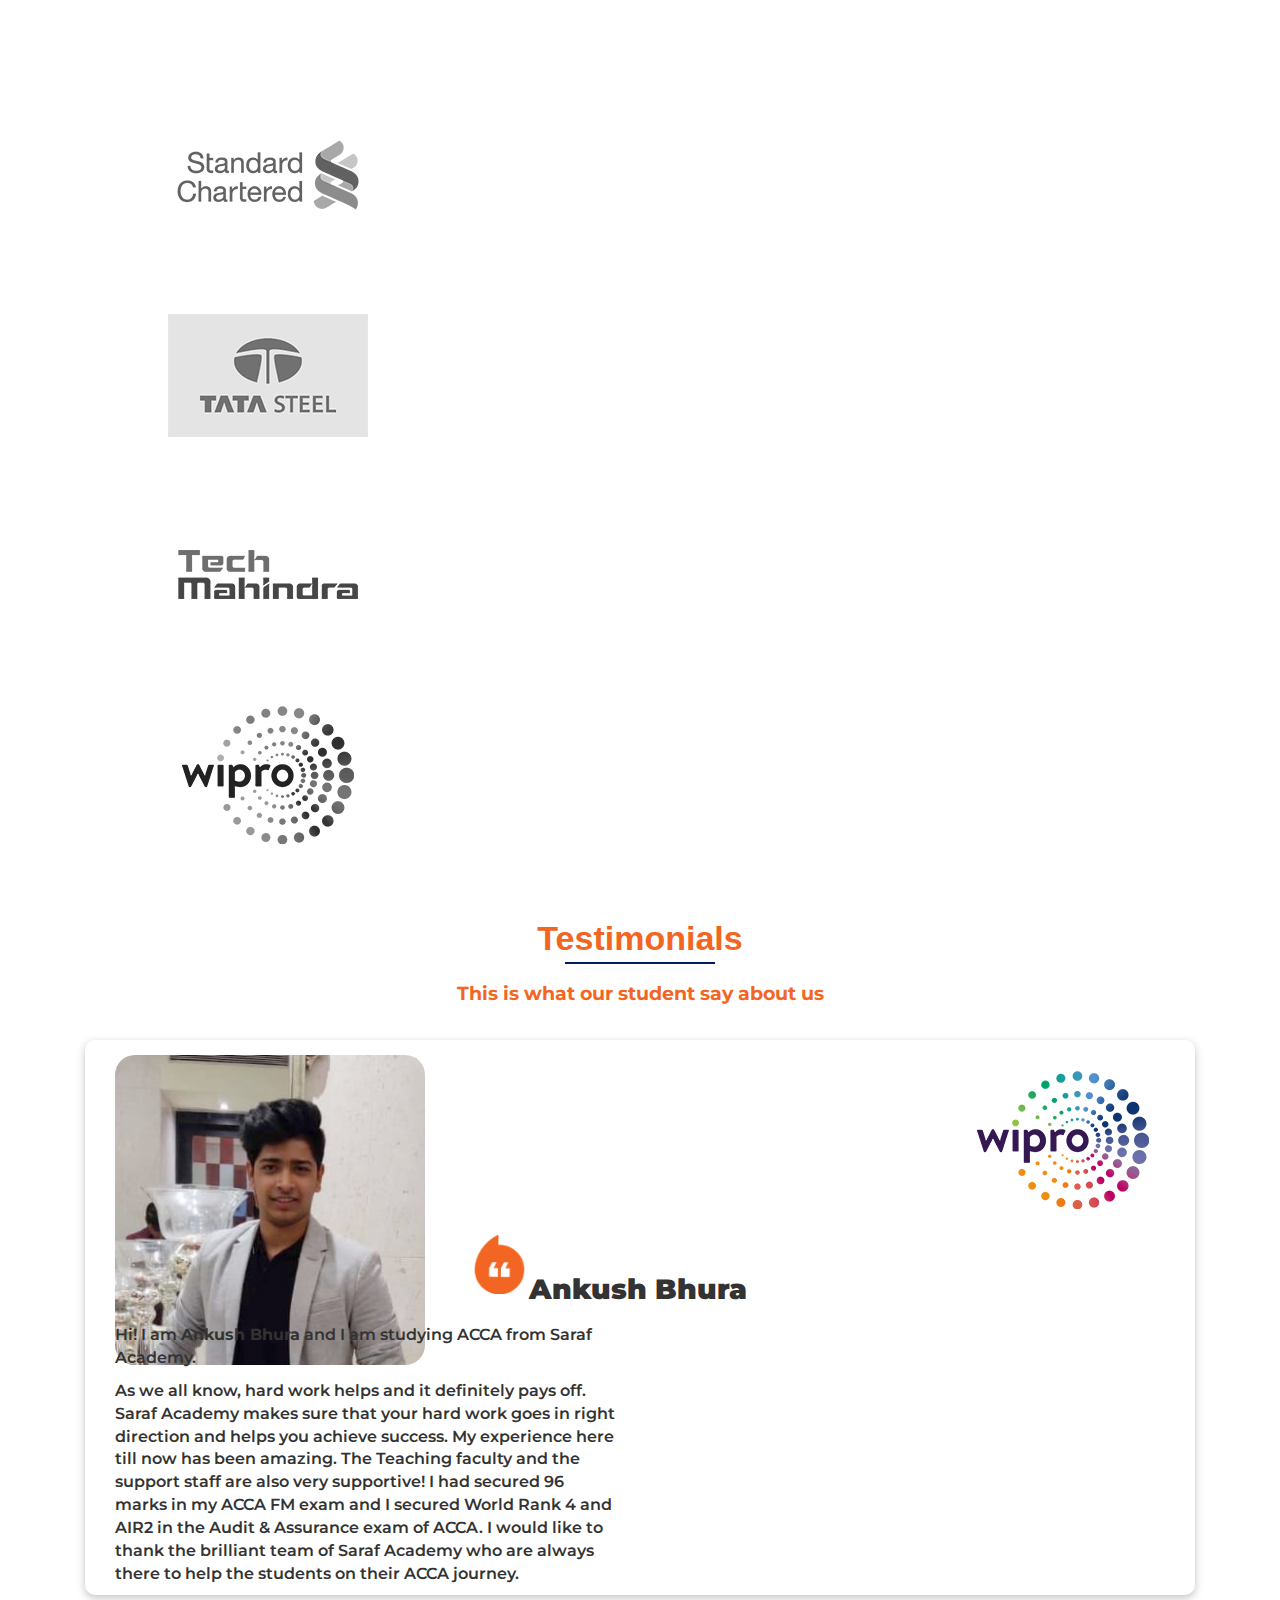
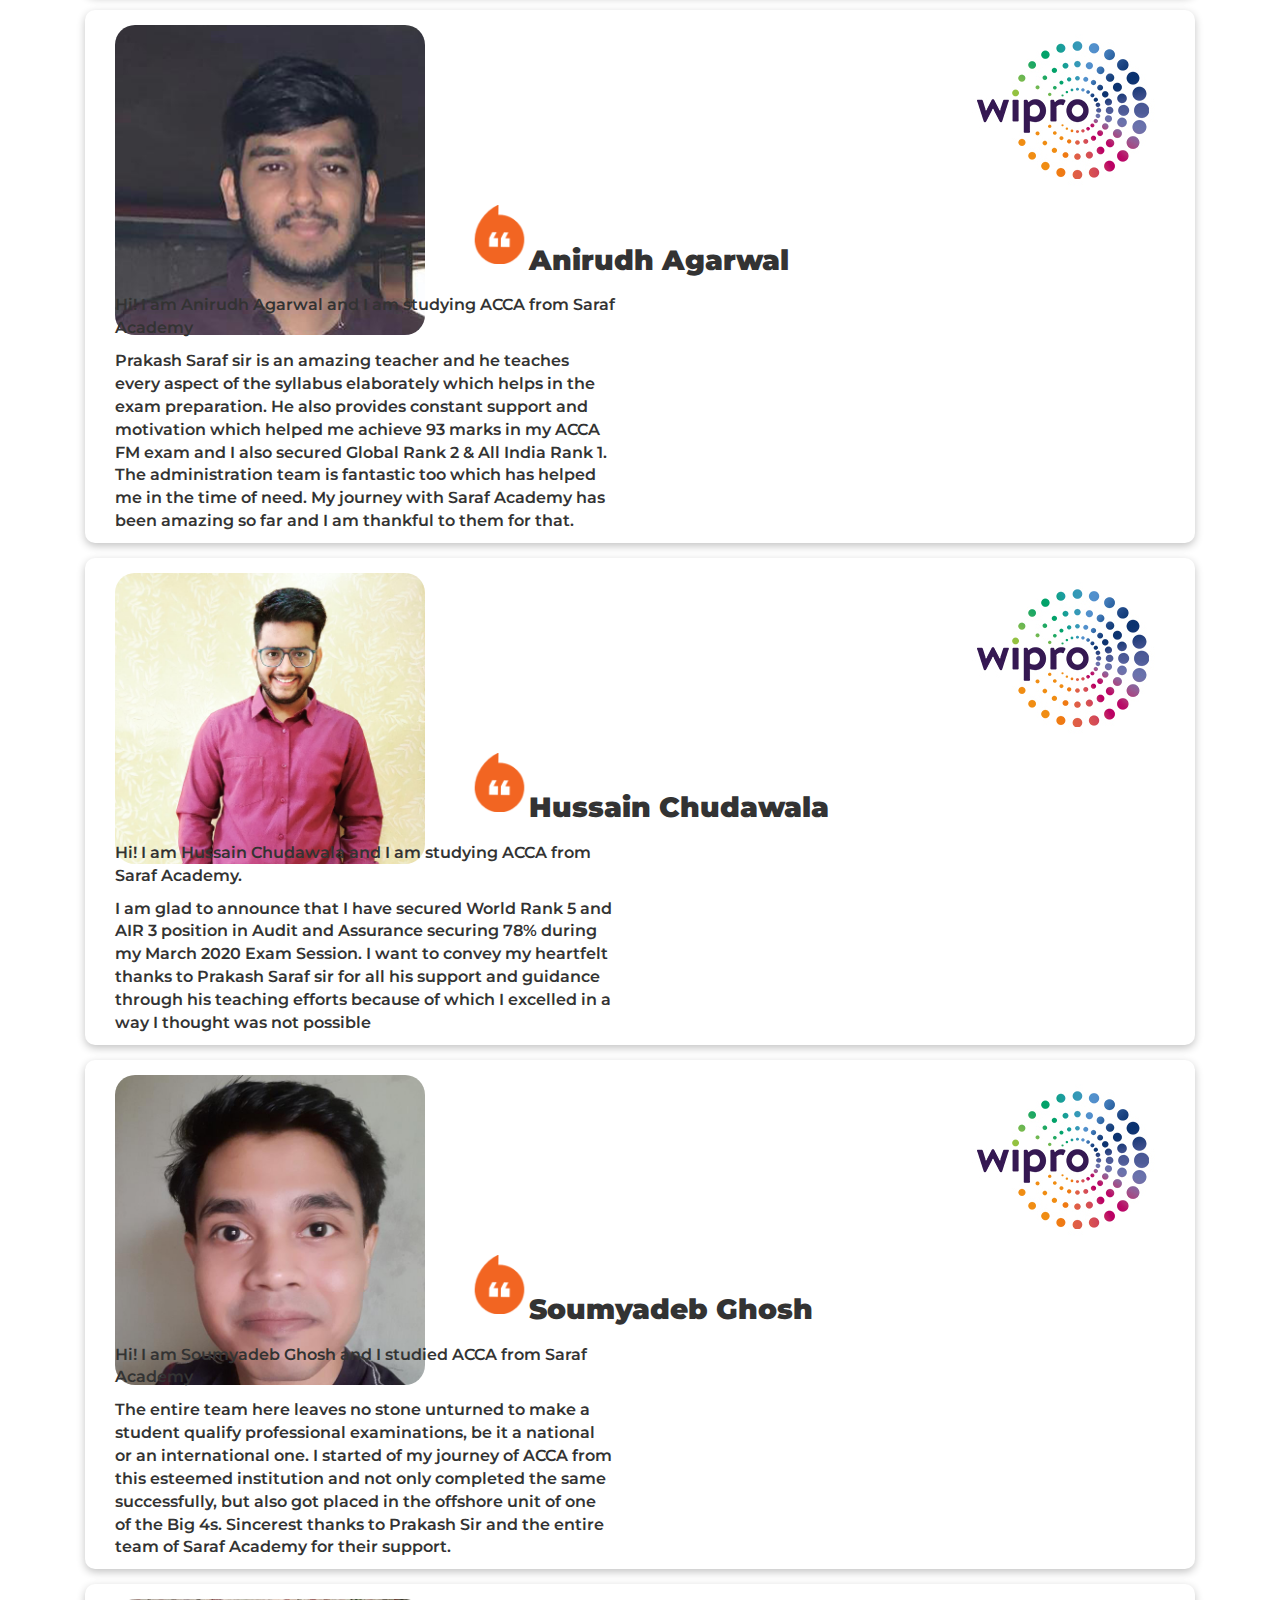
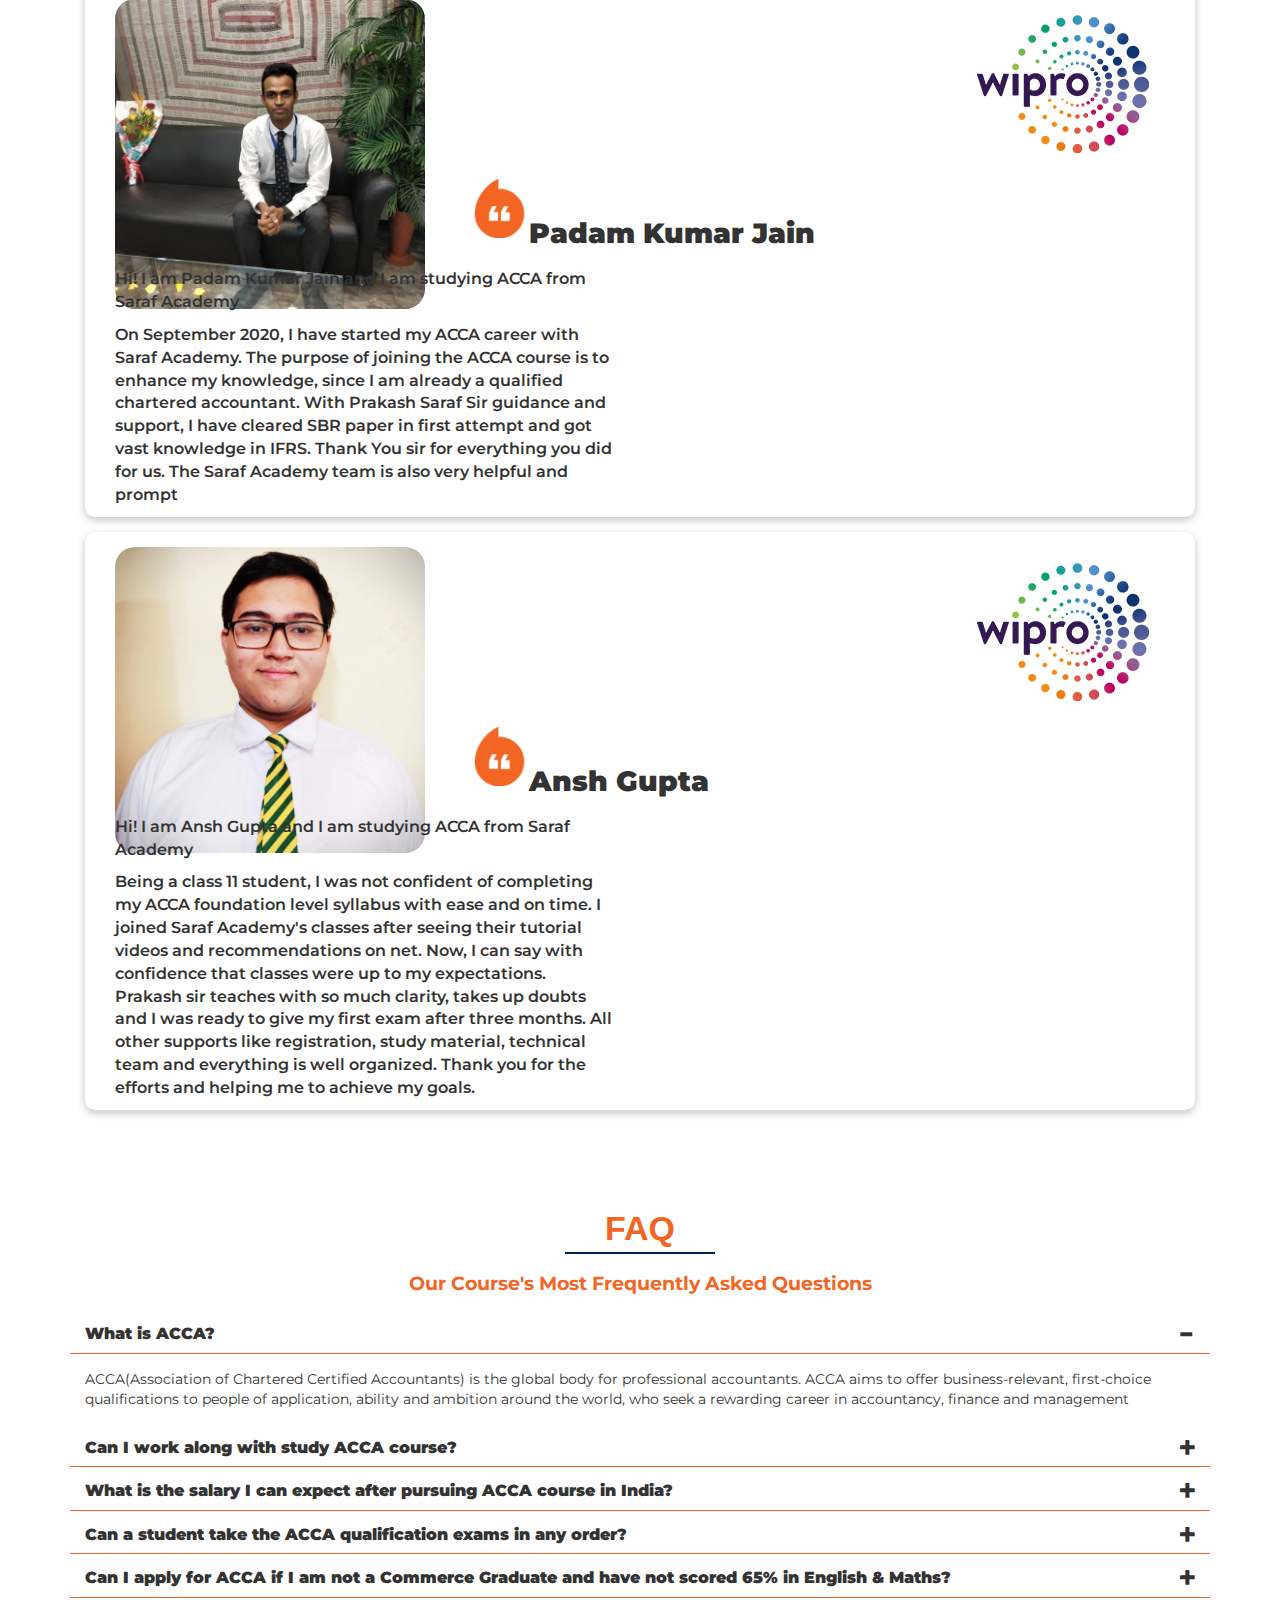
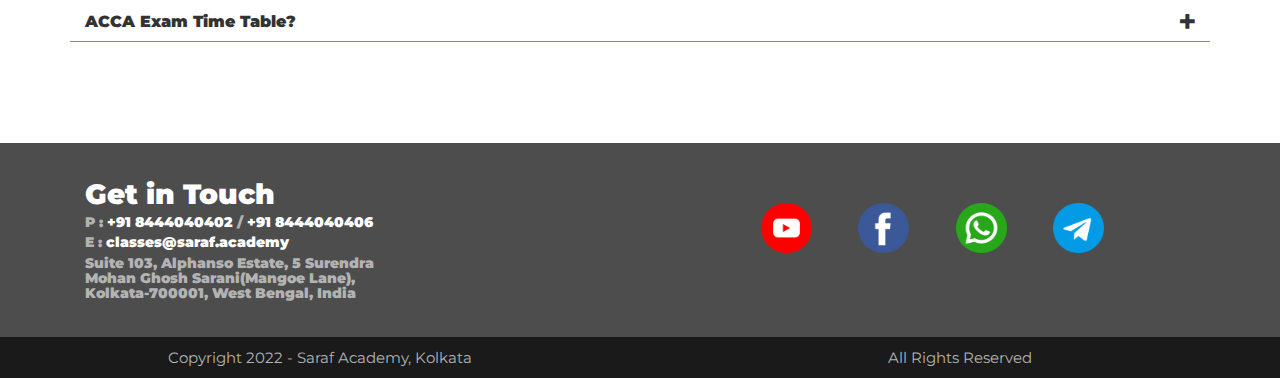
==== commit 1d6900aa: "Update index.html" ====
--- a/index.html
+++ b/index.html
@@ -3956,7 +3956,7 @@
             <div class="line "></div>
 
             <h4 class="text-center" style="margin: 20px 0;">
-                <strong> Our Course's Most Frequently Asked Questions</strong>
+               <strong> Our Course's Most Frequently Asked Questions</strong>
             </h4>
             <div class="panel-group" id="accordion" role="tablist" aria-multiselectable="true">
                 <div class="panel panel-default">
@@ -3964,15 +3964,14 @@
                         <h4 class="panel-title">
                             <a role="button" data-toggle="collapse" data-parent="#accordion" href="#collapseOne"
                                 aria-expanded="true" aria-controls="collapseOne">
-                                What is the scope of the ACCA Course in India?
+                                What is ACCA?
                             </a>
                         </h4>
                     </div>
                     <div id="collapseOne" class="panel-collapse collapse in" role="tabpanel"
                         aria-labelledby="headingOne">
                         <div class="panel-body">
-                            ACCA course is a specialization course in accounting that covers all the aspects of
-                            accounting in depth.
+                            ACCA(Association of Chartered Certified Accountants) is the global body for professional accountants. ACCA aims to offer business-relevant, first-choice qualifications to people of application, ability and ambition around the world, who seek a rewarding career in accountancy, finance and management
                         </div>
                     </div>
                 </div>
@@ -3981,14 +3980,13 @@
                         <h4 class="panel-title">
                             <a class="collapsed" role="button" data-toggle="collapse" data-parent="#accordion"
                                 href="#collapseTwo" aria-expanded="false" aria-controls="collapseTwo">
-                                What is the salary I can expect after pursuing ACCA course in India?
+                                Can I work along with study ACCA course?
                             </a>
                         </h4>
                     </div>
                     <div id="collapseTwo" class="panel-collapse collapse" role="tabpanel" aria-labelledby="headingTwo">
                         <div class="panel-body">
-                            ACCA is the most in demand credential in the field of accounting across 59 countries.
-                        </div>
+                            Yes you can study & work both simultaneously                        </div>
                     </div>
                 </div>
                 <div class="panel panel-default">
@@ -3996,15 +3994,14 @@
                         <h4 class="panel-title">
                             <a class="collapsed" role="button" data-toggle="collapse" data-parent="#accordion"
                                 href="#collapseThree" aria-expanded="false" aria-controls="collapseThree">
-                                Can a student take the ACCA qualification exams in any order?
+                                What is the salary I can expect after pursuing ACCA course in India?
                             </a>
                         </h4>
                     </div>
                     <div id="collapseThree" class="panel-collapse collapse" role="tabpanel"
                         aria-labelledby="headingThree">
                         <div class="panel-body">
-                            Candidates can opt for roles like Financial Analyst, Tax Accountant, Risk Manager, Forensic
-                            Accountant, Auditor after the ACCA course.
+                            The salary after completing the ACCA program in India could range anywhere from Rs.6 lakhs to Rs. 16 lakhs or above, depending upon your qualification, work experience & host of other factors
                         </div>
                     </div>
                 </div>
@@ -4013,15 +4010,14 @@
                         <h4 class="panel-title">
                             <a class="collapsed" role="button" data-toggle="collapse" data-parent="#accordion"
                                 href="#collapseFour" aria-expanded="false" aria-controls="collapseFour">
-                                Can I apply for ACCA if I am not a Commerce Graduate and have not scored 65% in English
-                                &amp; Maths?
+                                Can a student take the ACCA qualification exams in any order?
                             </a>
                         </h4>
                     </div>
                     <div id="collapseFour" class="panel-collapse collapse" role="tabpanel"
                         aria-labelledby="headingFour">
                         <div class="panel-body">
-                            It takes a minimum of 2-3 years to complete the ACCA course exams.
+                            You can take upto a maximum of four papers per examination cycle. There are 2 examination cycles per year which are 1st February to 31st July and 1st August to 30th January. Papers/examinations must be taken in following order of modules (Knowledge/Skills/Professional) order. Within each module, you can attempt papers in any order. However, ACCA recommends that papers within a module should be attempted in that order as the syllabus has been developed to teach the subjects in a definite order.
                         </div>
                     </div>
                 </div>
@@ -4030,14 +4026,13 @@
                         <h4 class="panel-title">
                             <a class="collapsed" role="button" data-toggle="collapse" data-parent="#accordion"
                                 href="#collapseFive" aria-expanded="false" aria-controls="collapseFive">
-                                How many exams can a student take at each exam session under foundation in accountancy?
-                            </a>
+                                Can I apply for ACCA if I am not a Commerce Graduate and have not scored 65% in English & Maths?                          </a>
                         </h4>
                     </div>
                     <div id="collapseFive" class="panel-collapse collapse" role="tabpanel"
                         aria-labelledby="headingFive">
                         <div class="panel-body">
-                            Yes, you can work and pursue the ACCA course simultaneously.
+                            Yes you can study ACCA & register yourself on the basis of Class X qualification
                         </div>
                     </div>
                 </div>
@@ -4046,13 +4041,13 @@
                         <h4 class="panel-title">
                             <a class="collapsed" role="button" data-toggle="collapse" data-parent="#accordion"
                                 href="#collapseSix" aria-expanded="false" aria-controls="collapseSix">
-                                What is the salary after the ACCA course in India?
+                                ACCA Exam Time Table?
                             </a>
                         </h4>
                     </div>
                     <div id="collapseSix" class="panel-collapse collapse" role="tabpanel" aria-labelledby="headingSix">
                         <div class="panel-body">
-                            The salary after the ACCA course in India ranges from Rs.6 lakhs to Rs. 16 lakhs.
+                            The ACCA Exams are held 4 times in a year, generally in the first week of March, June, September and December. Exact date sheet is available at <a href="https://www.accaglobal.com"> www.accaglobal.com</a>
                         </div>
                     </div>
                 </div>
@@ -4063,7 +4058,7 @@
     <!-- sticky button-->
     <div class="container-fluid">
         <div class="sticky">
-            <button class="open-button" type="button" data-toggle="modal" data-target="#applyModal">Apply Now</button>
+            <button class="open-button" type="button" data-toggle="modal" data-target="#applyModal">Enquire</button>
         </div>
 
         <div class="sticky-call" style="display: none;">
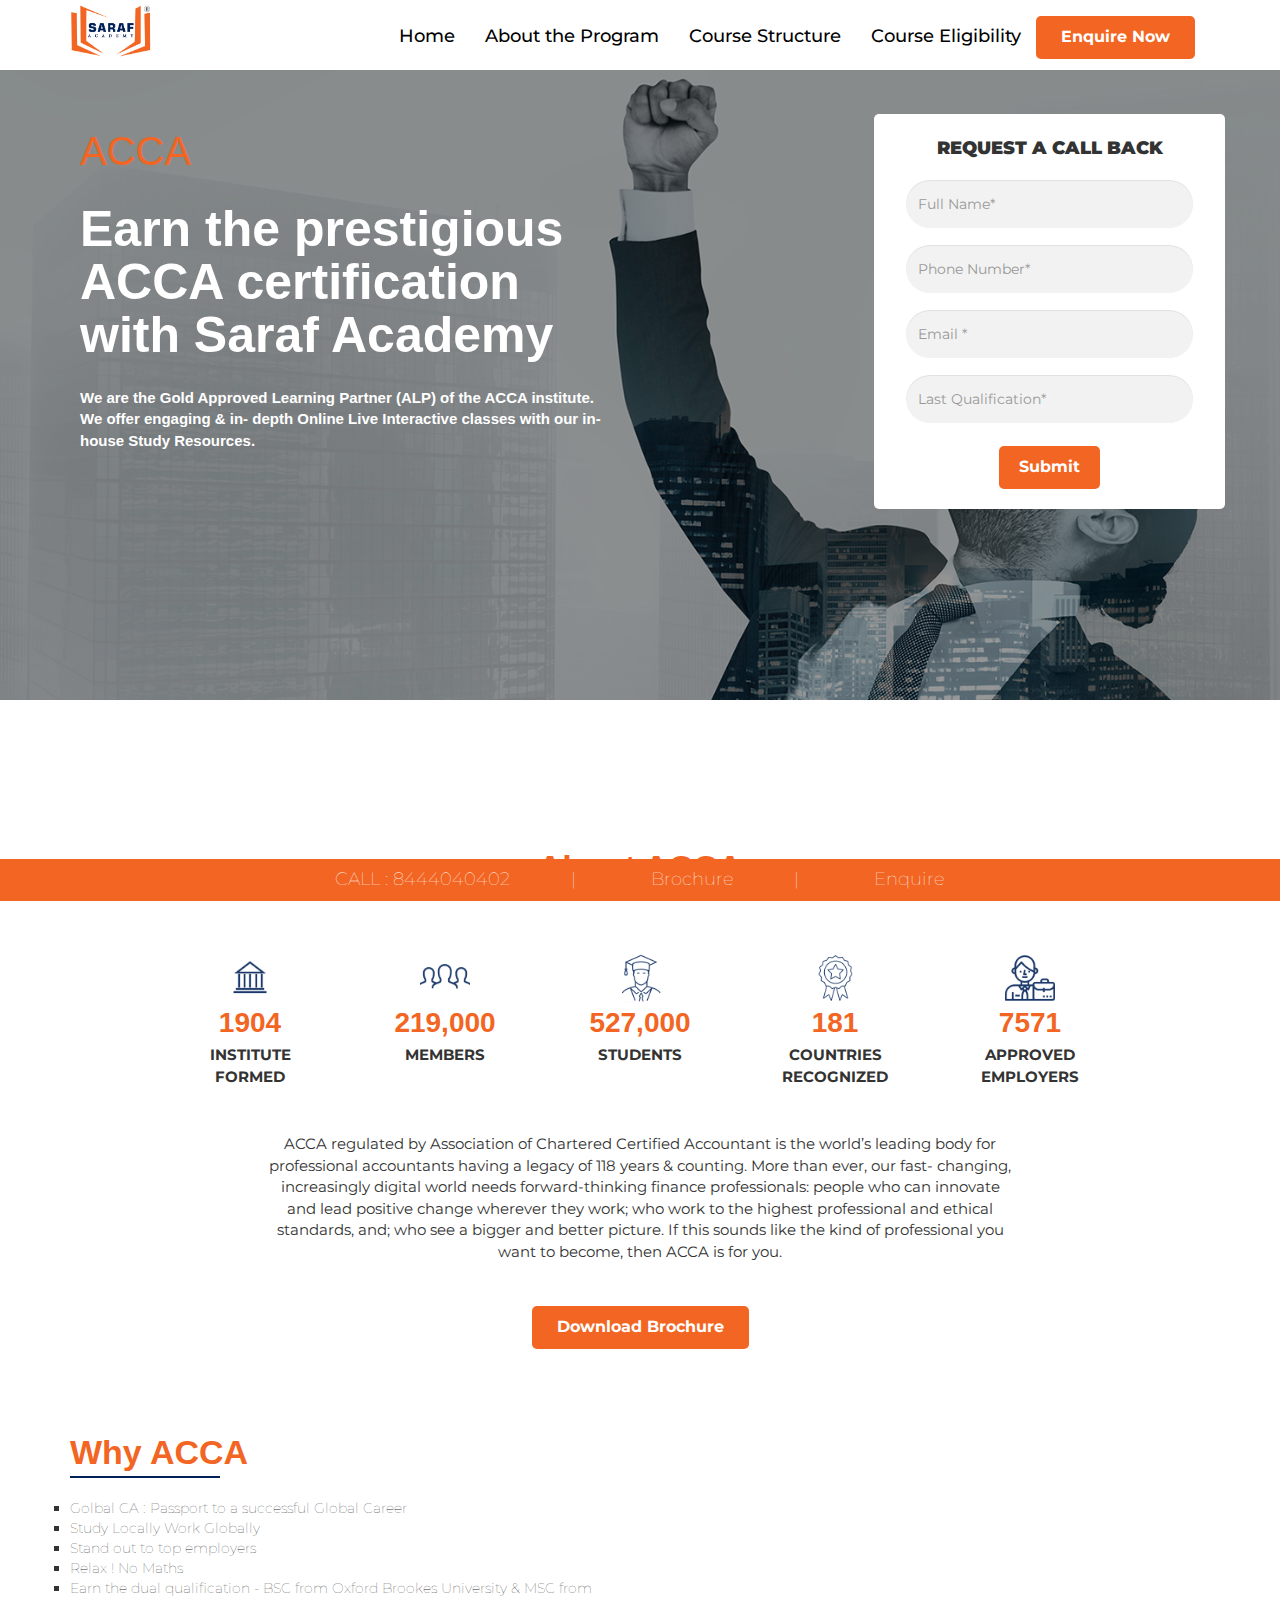
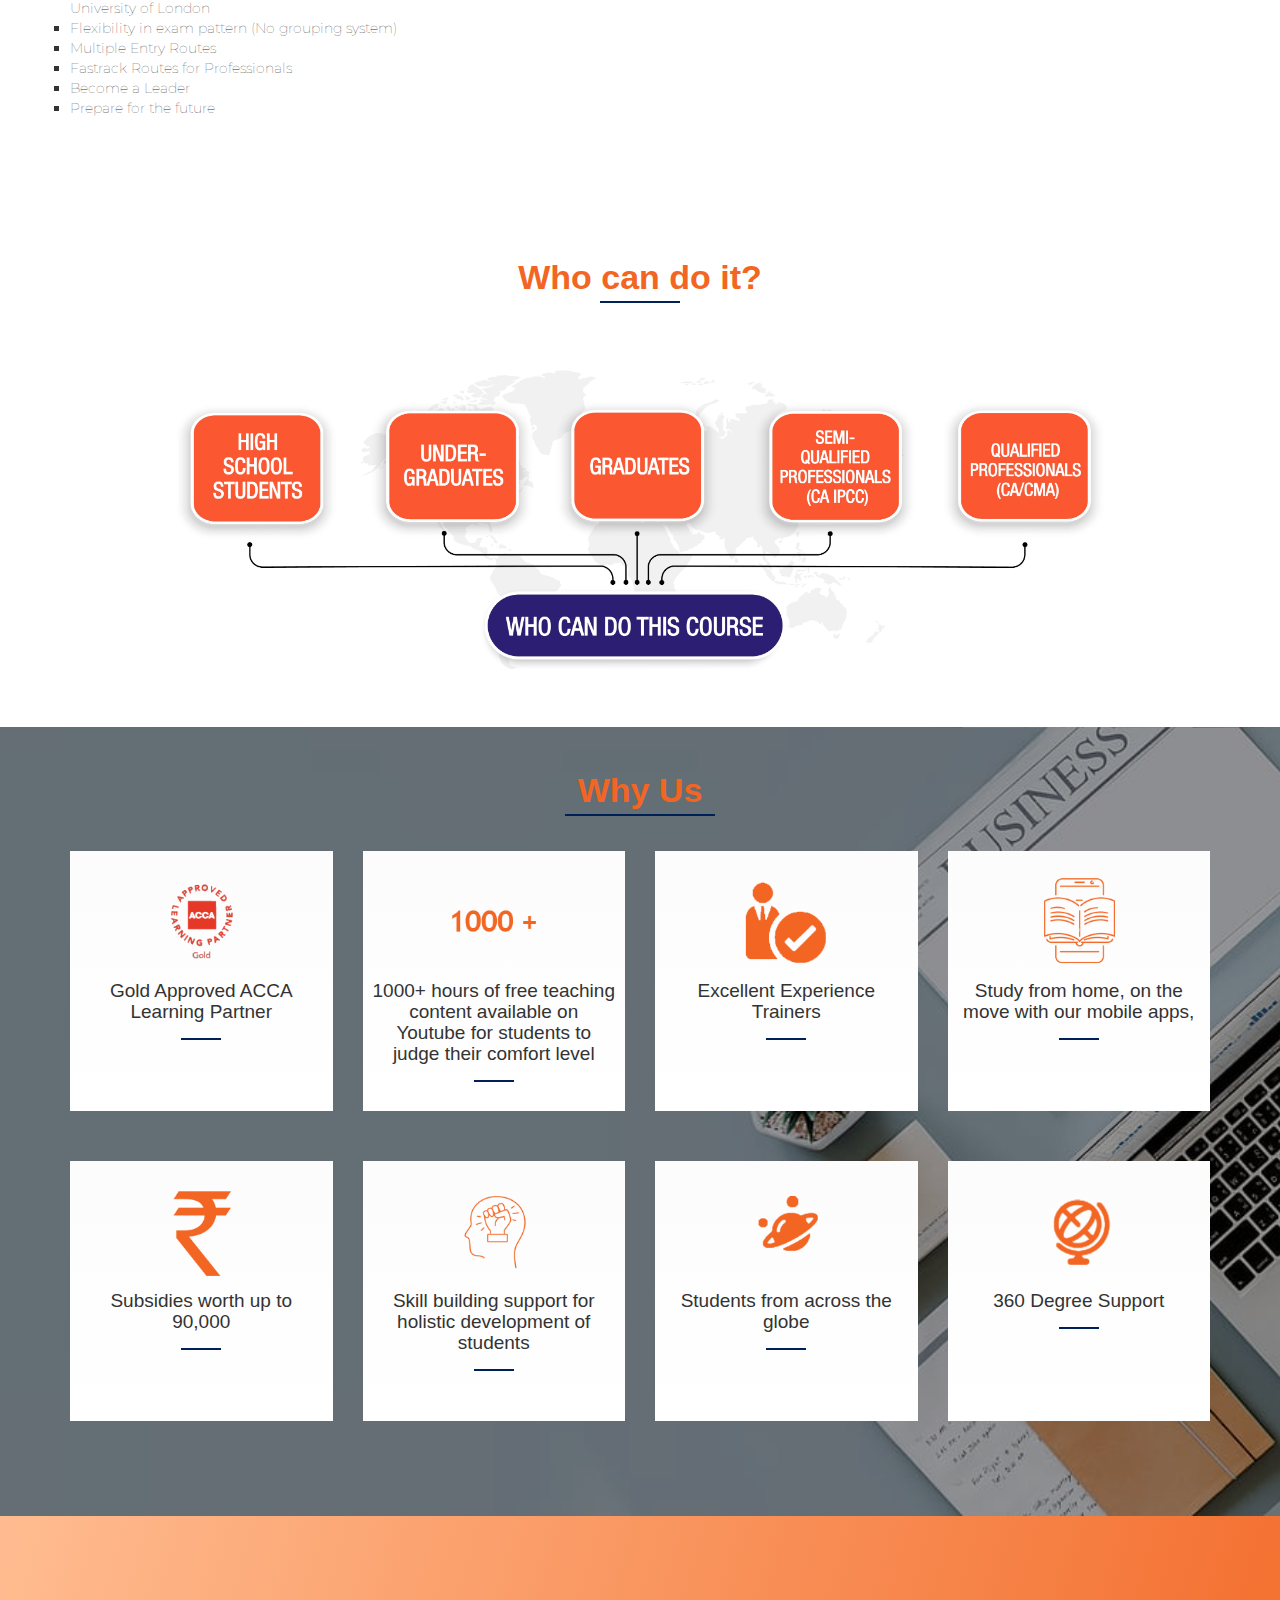
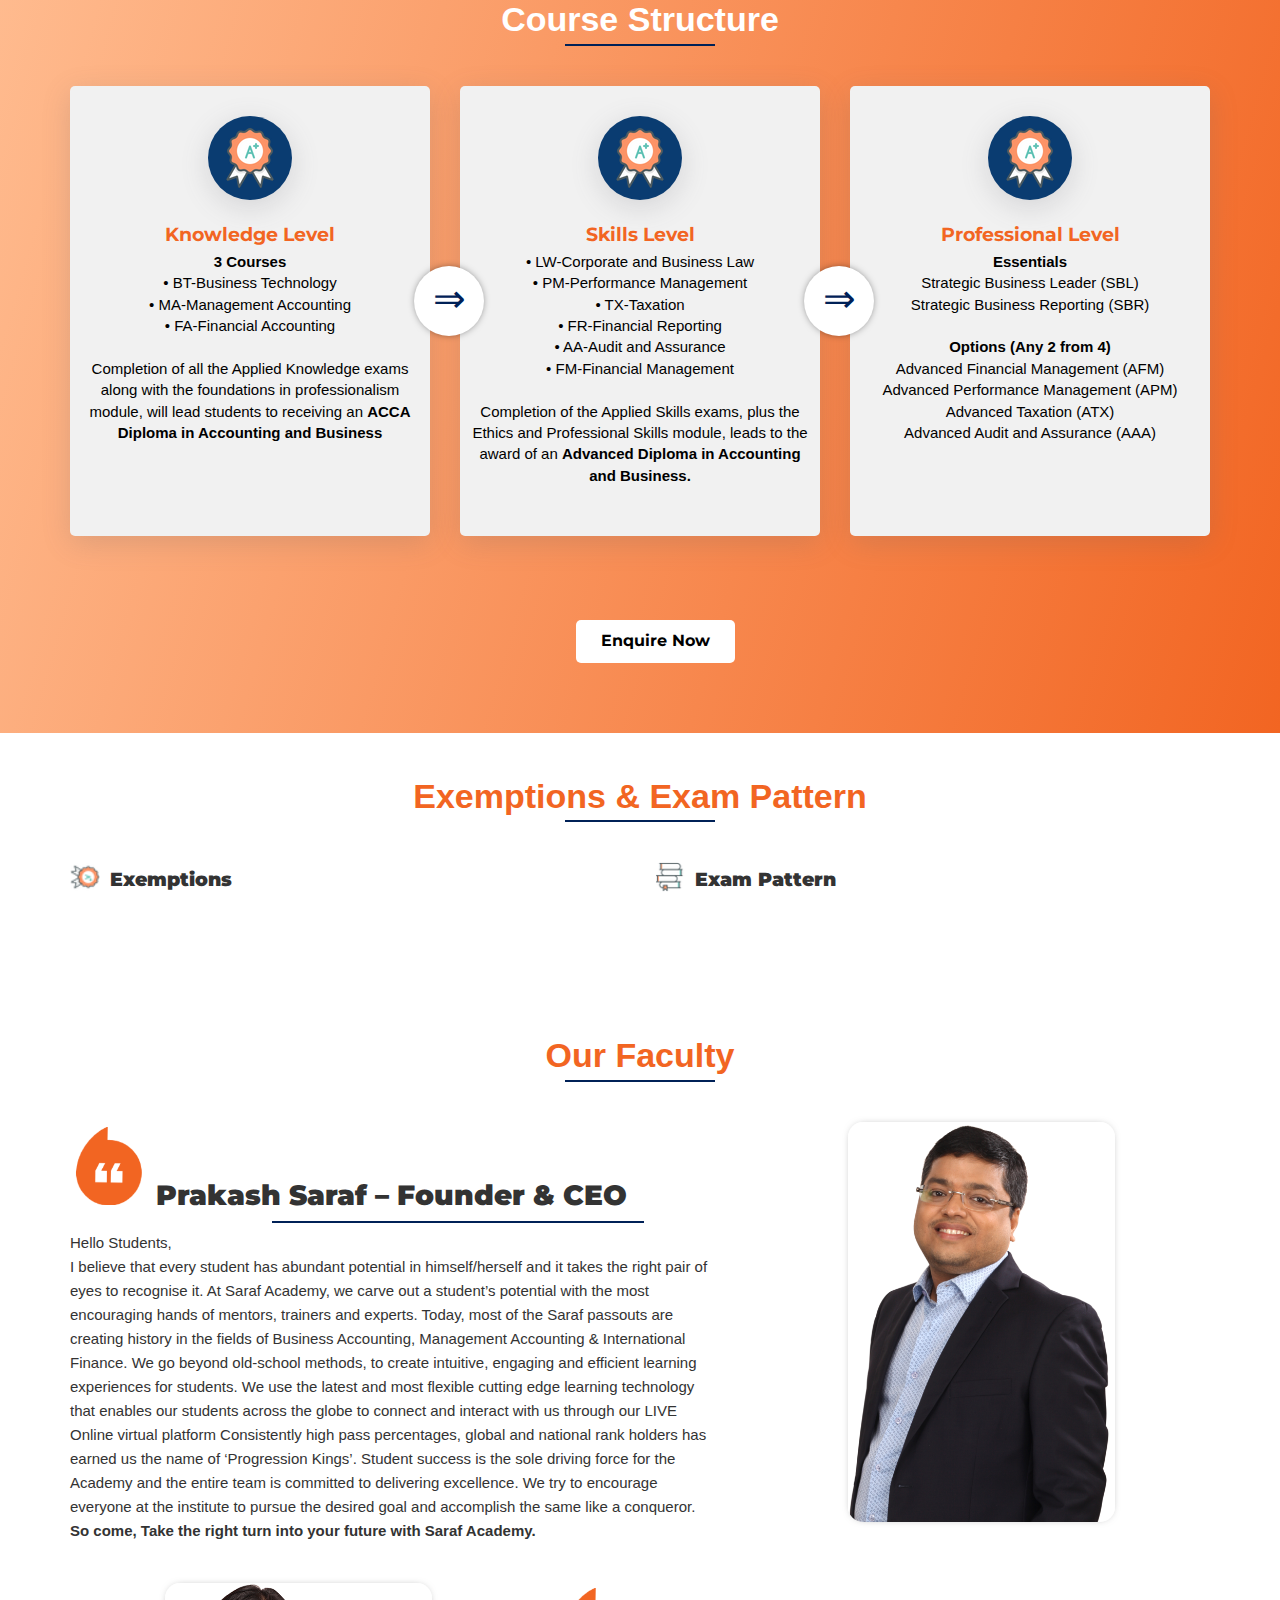
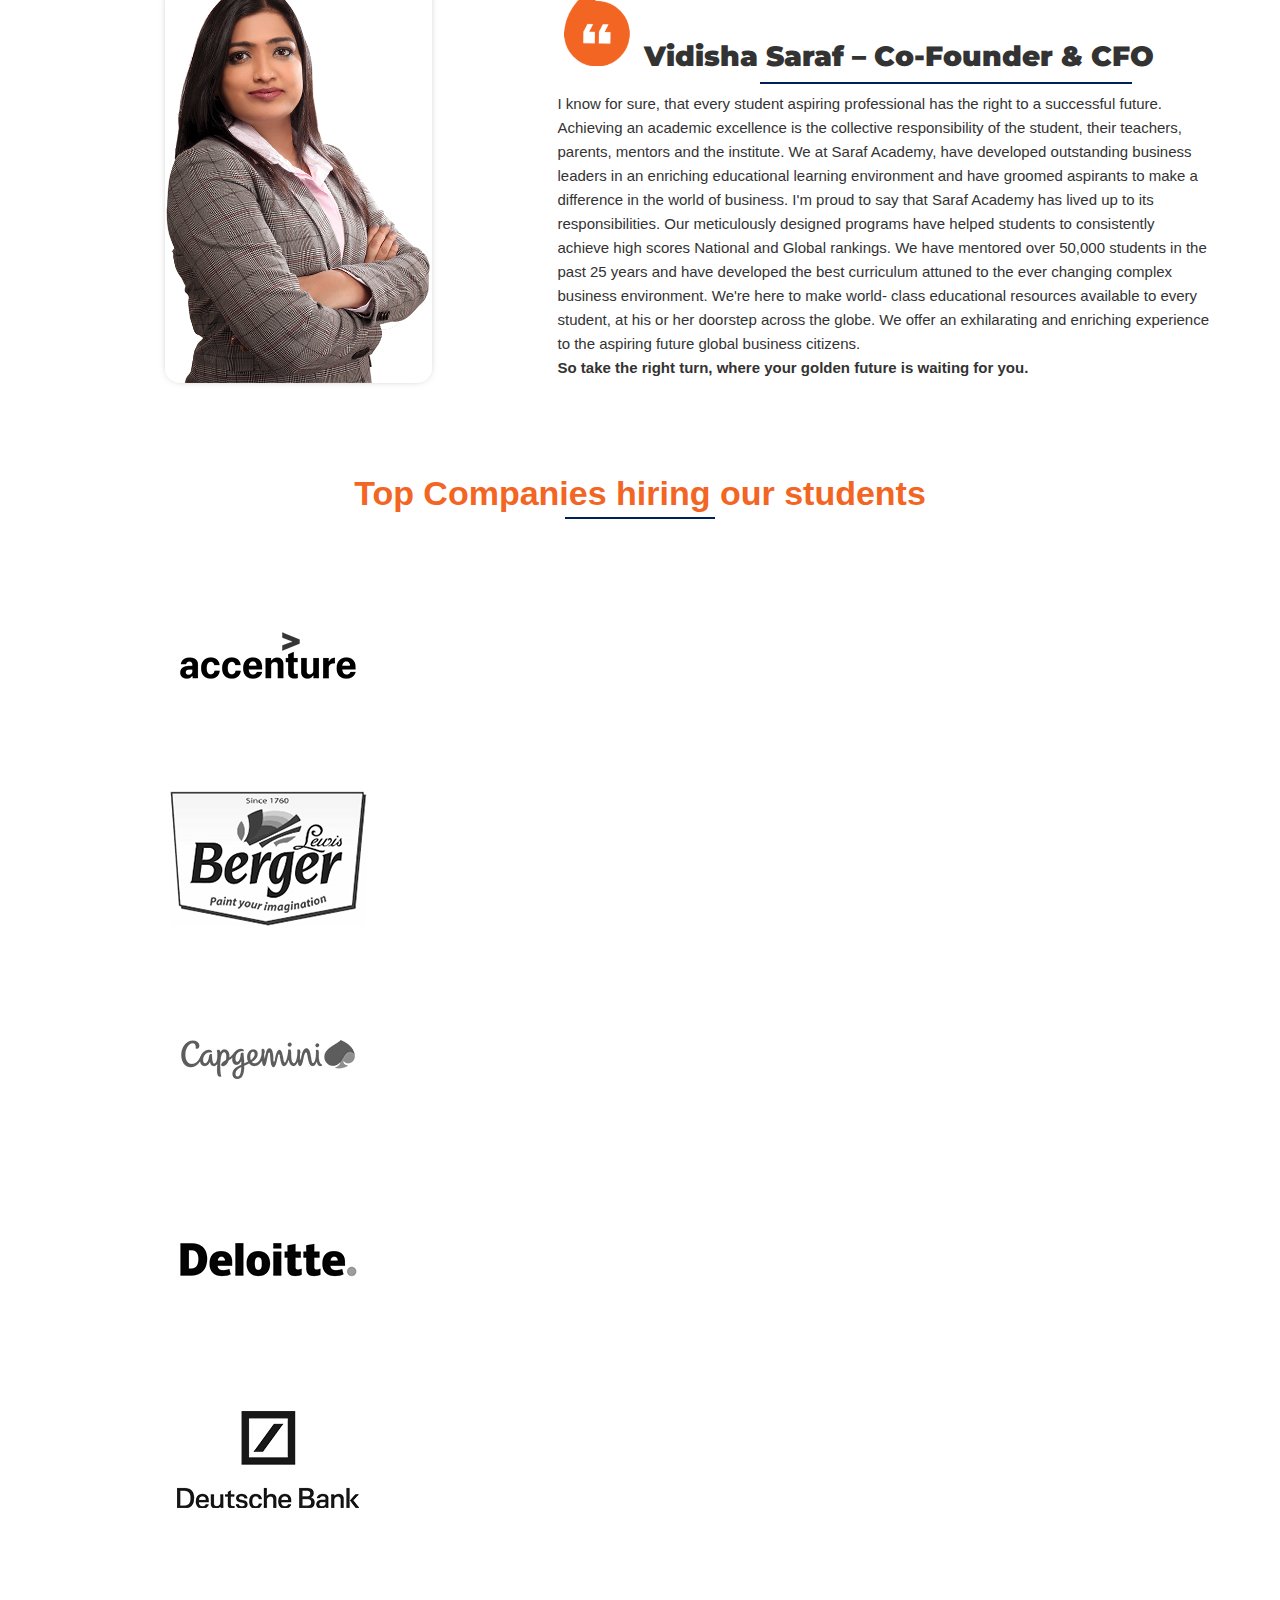
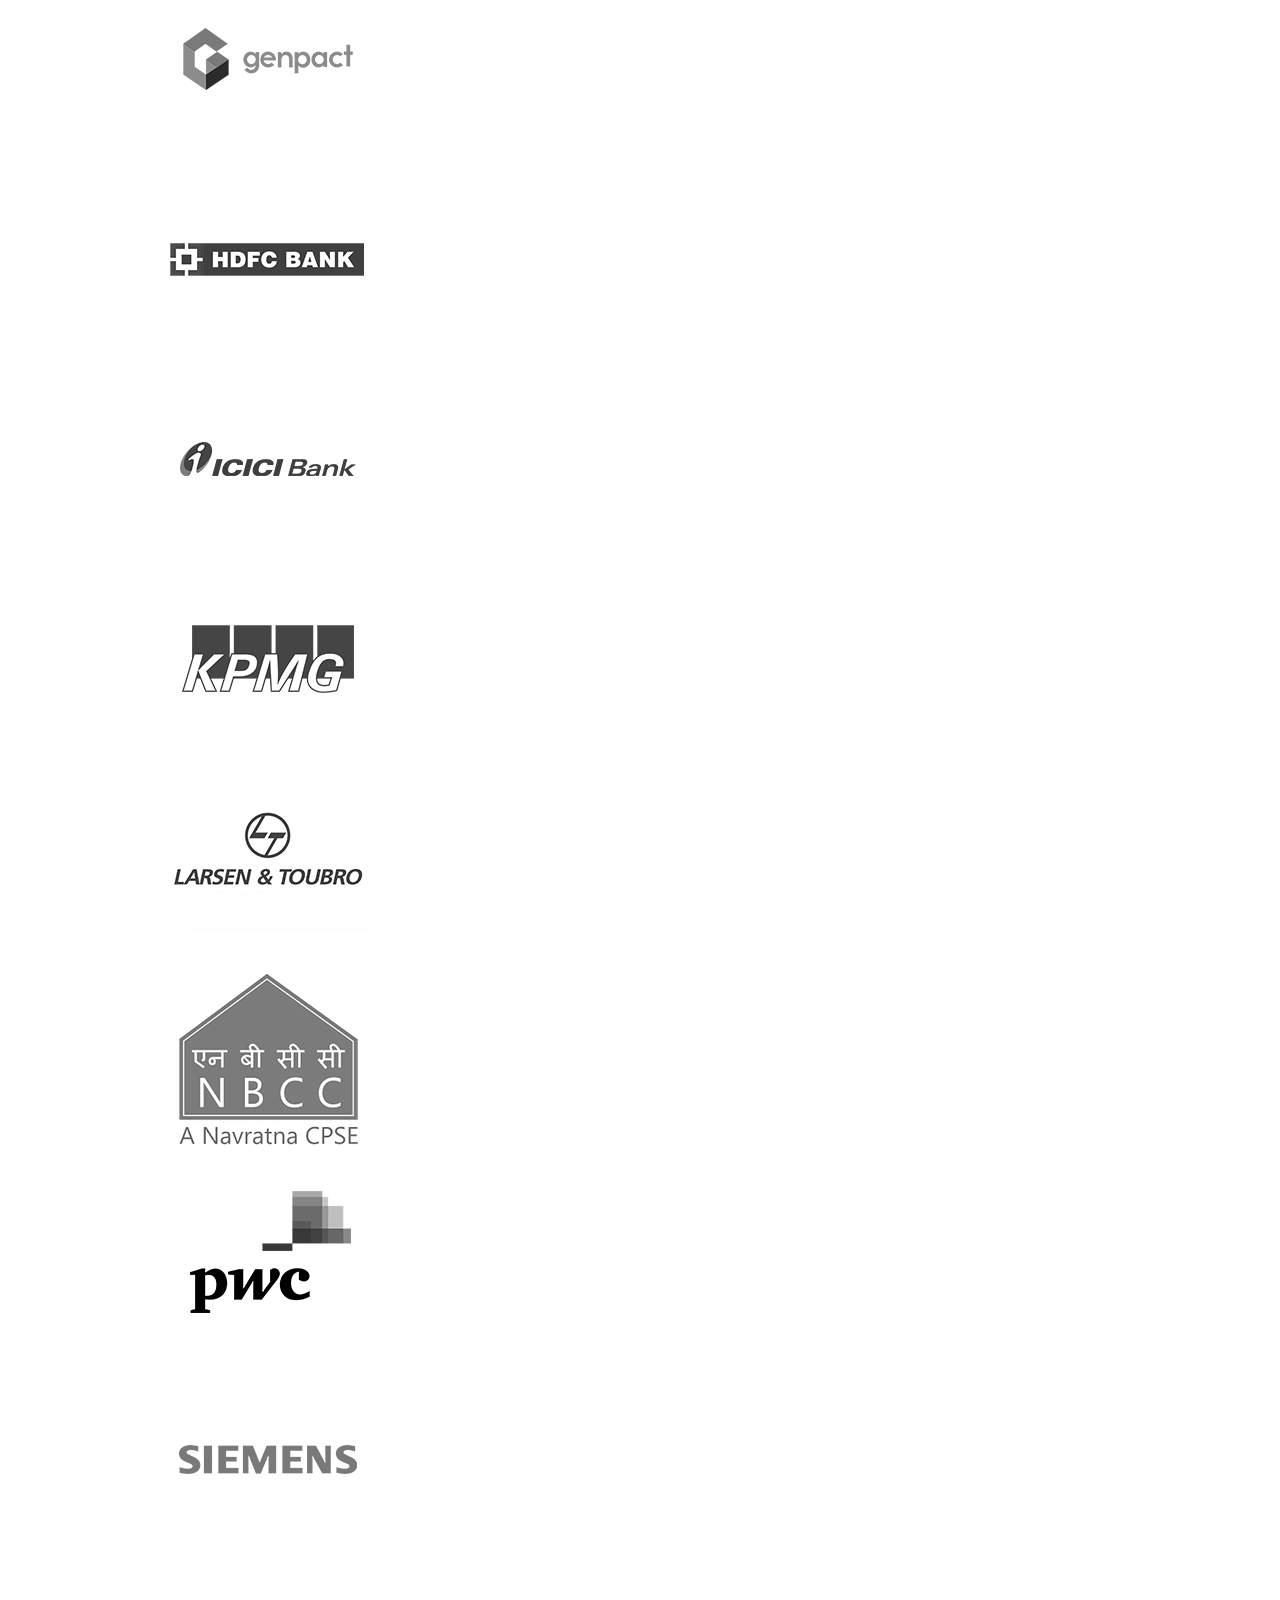
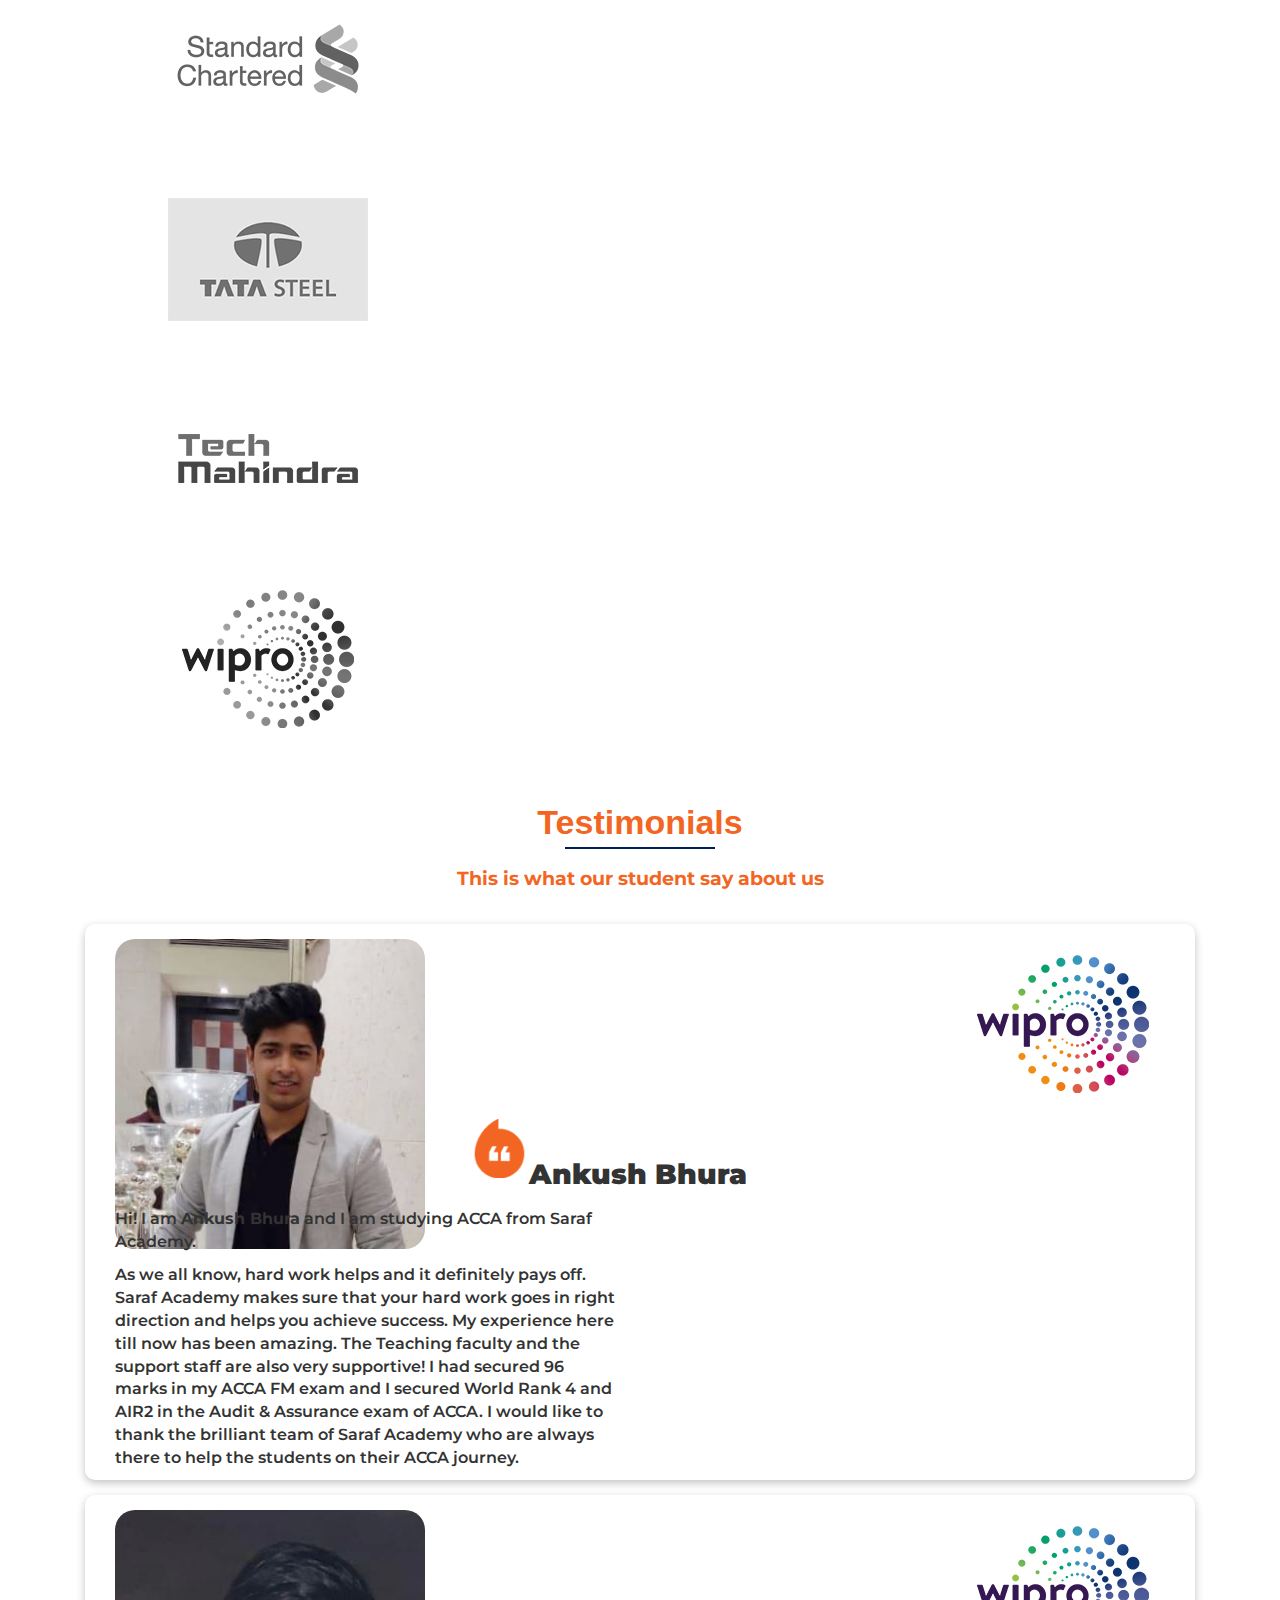
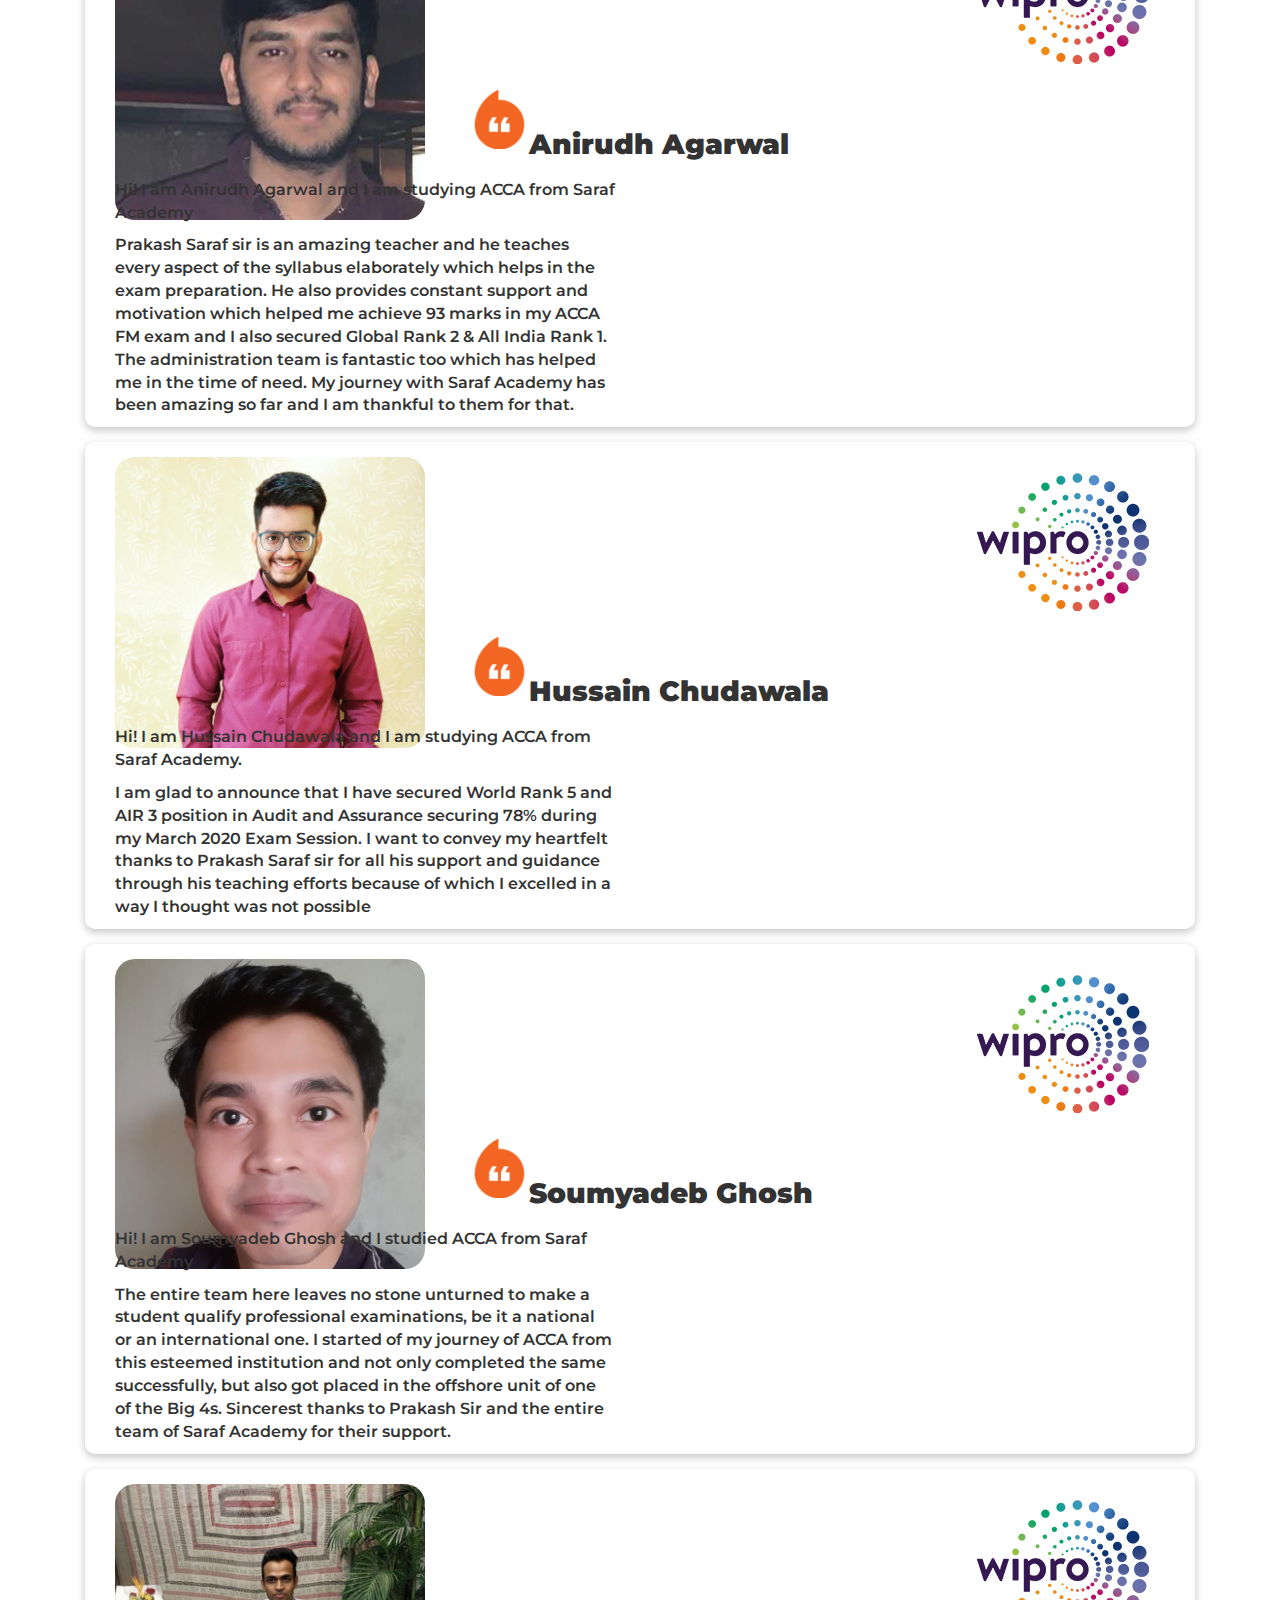
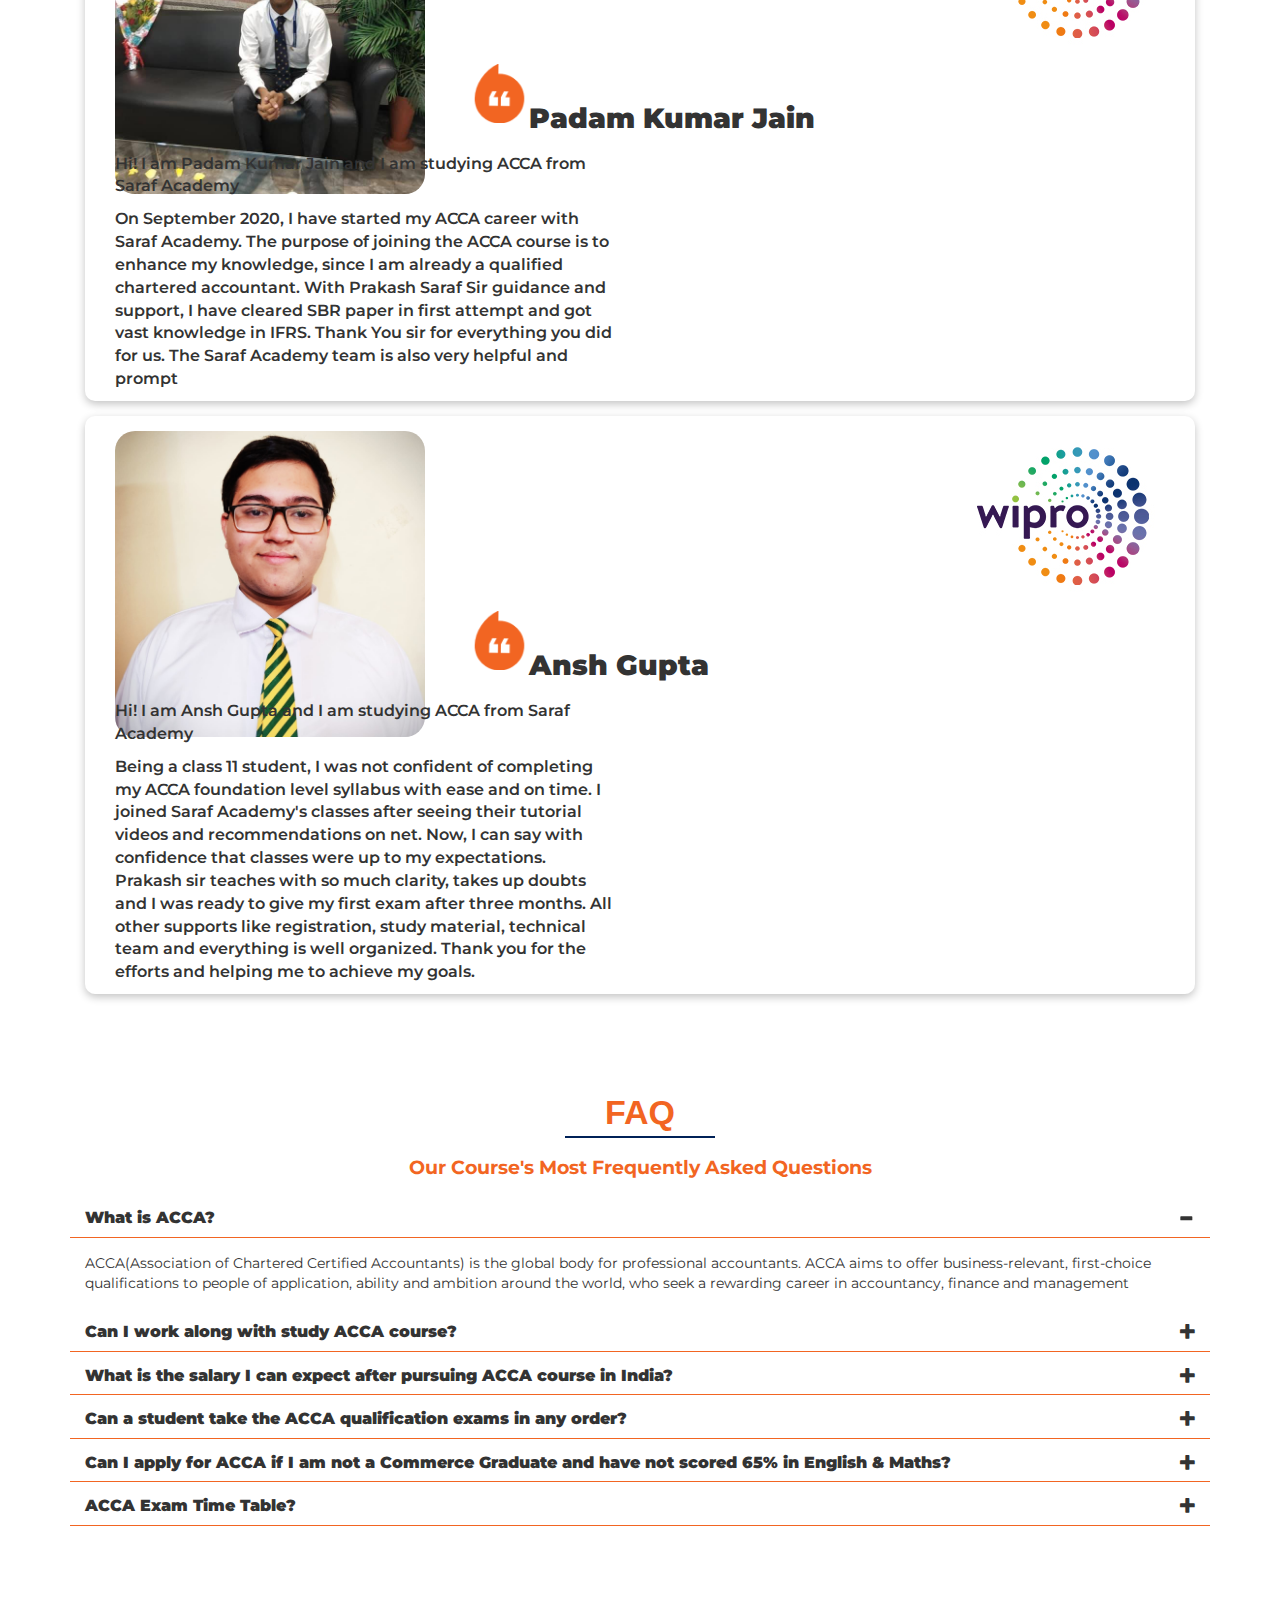
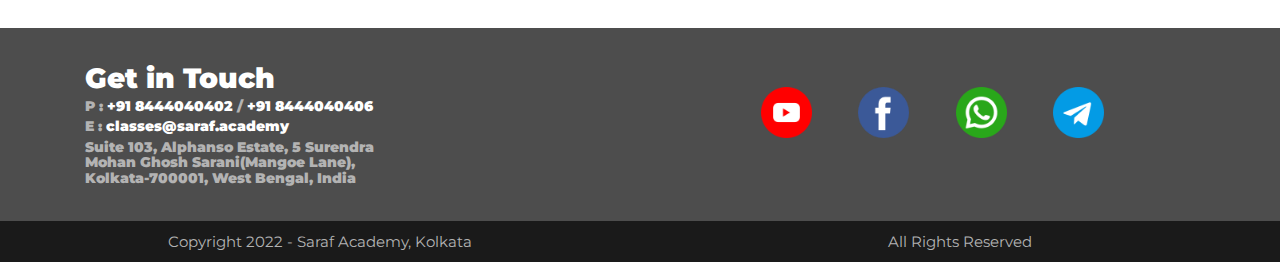
==== commit 1bb1389e: "Update index.html" ====
--- a/index.html
+++ b/index.html
@@ -1060,17 +1060,18 @@
                             <h4>
                                 Exemptions
                             </h4>
-
-                            <p style="font-size:14px;">
+                            <img src="img/Exemptions.png" alt="" class="img-responsive">
+
+<!--                             <p style="font-size:14px;">
                                 Qualified the 10+2 exams
-                            </p>
-                            <p style="font-size:14px;">
+                            </p> -->
+<!--                             <p style="font-size:14px;">
                                 Best An aggregate of 65% in Mathematics/Accounts and English and a minimum of 50% in
                                 other subjects
-                            </p>
-                            <p style="font-size:14px;">
+                            </p> -->
+<!--                             <p style="font-size:14px;">
                                 24×7 3 years of relevant work experience
-                            </p>
+                            </p> -->
                         </div>
                     </div>
 
@@ -1133,7 +1134,7 @@
                             <div class="media-body">
                                 <h4>Exam Pattern
                                 </h4>
-                                <img src="http://via.placeholder.com/500x300" alt="" class="img-responsive">
+                                <img src="img/exam-patern.png" alt="" class="img-responsive">
                                 <!-- <p style="font-size:14px;">
                                     March session: 1 Jan - 31 March
                                 </p>
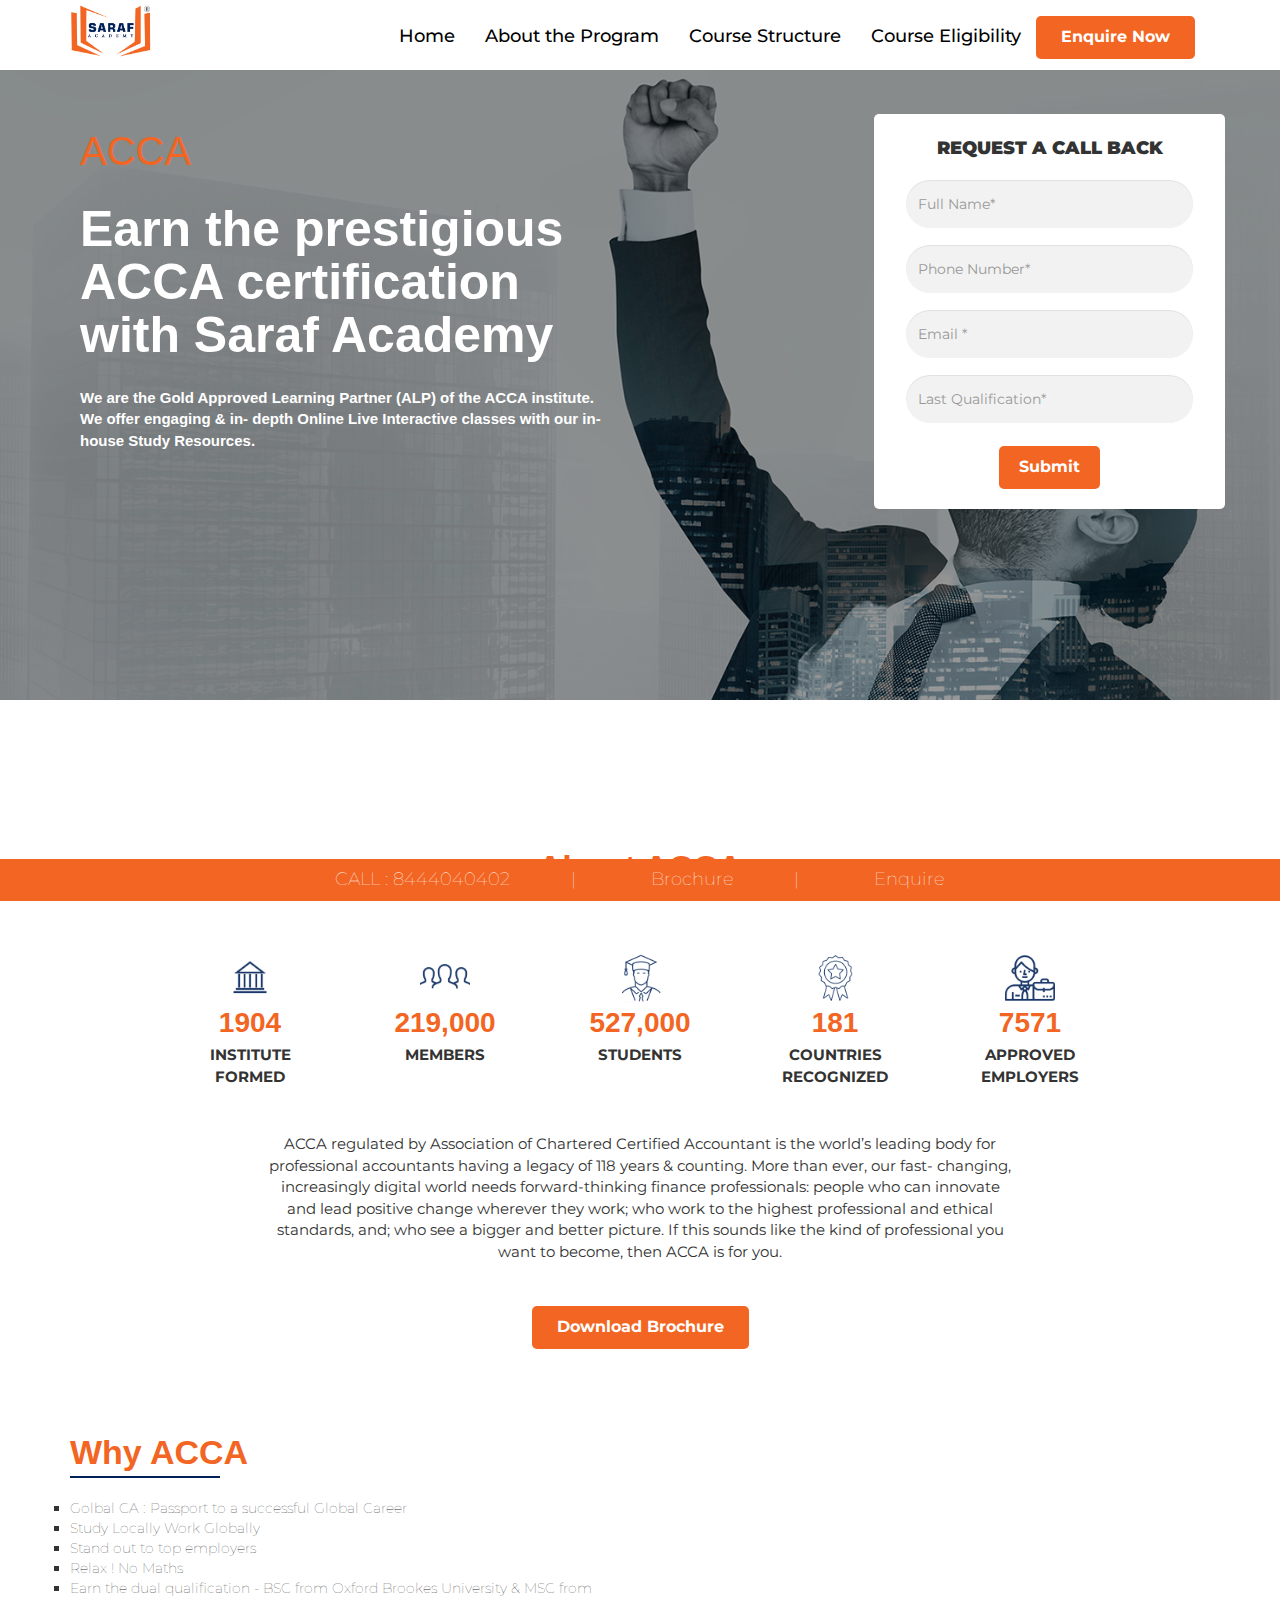
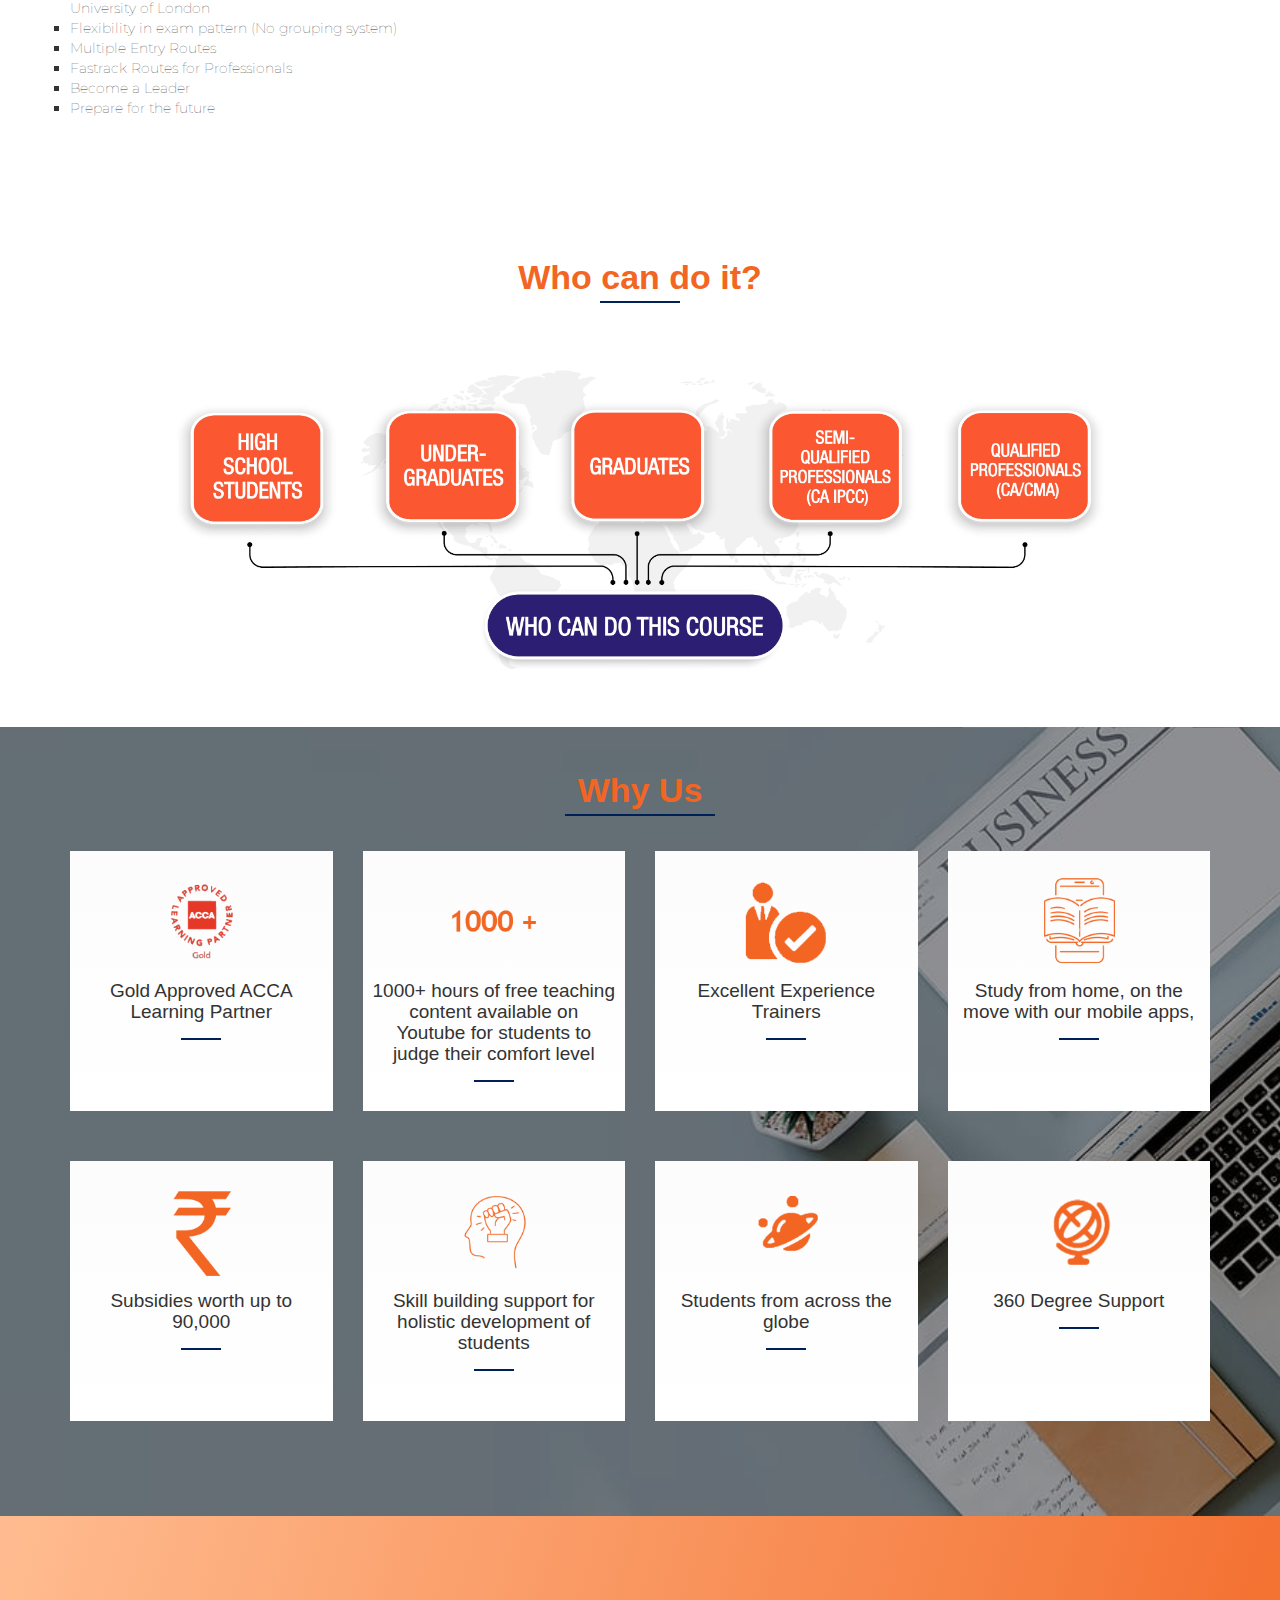
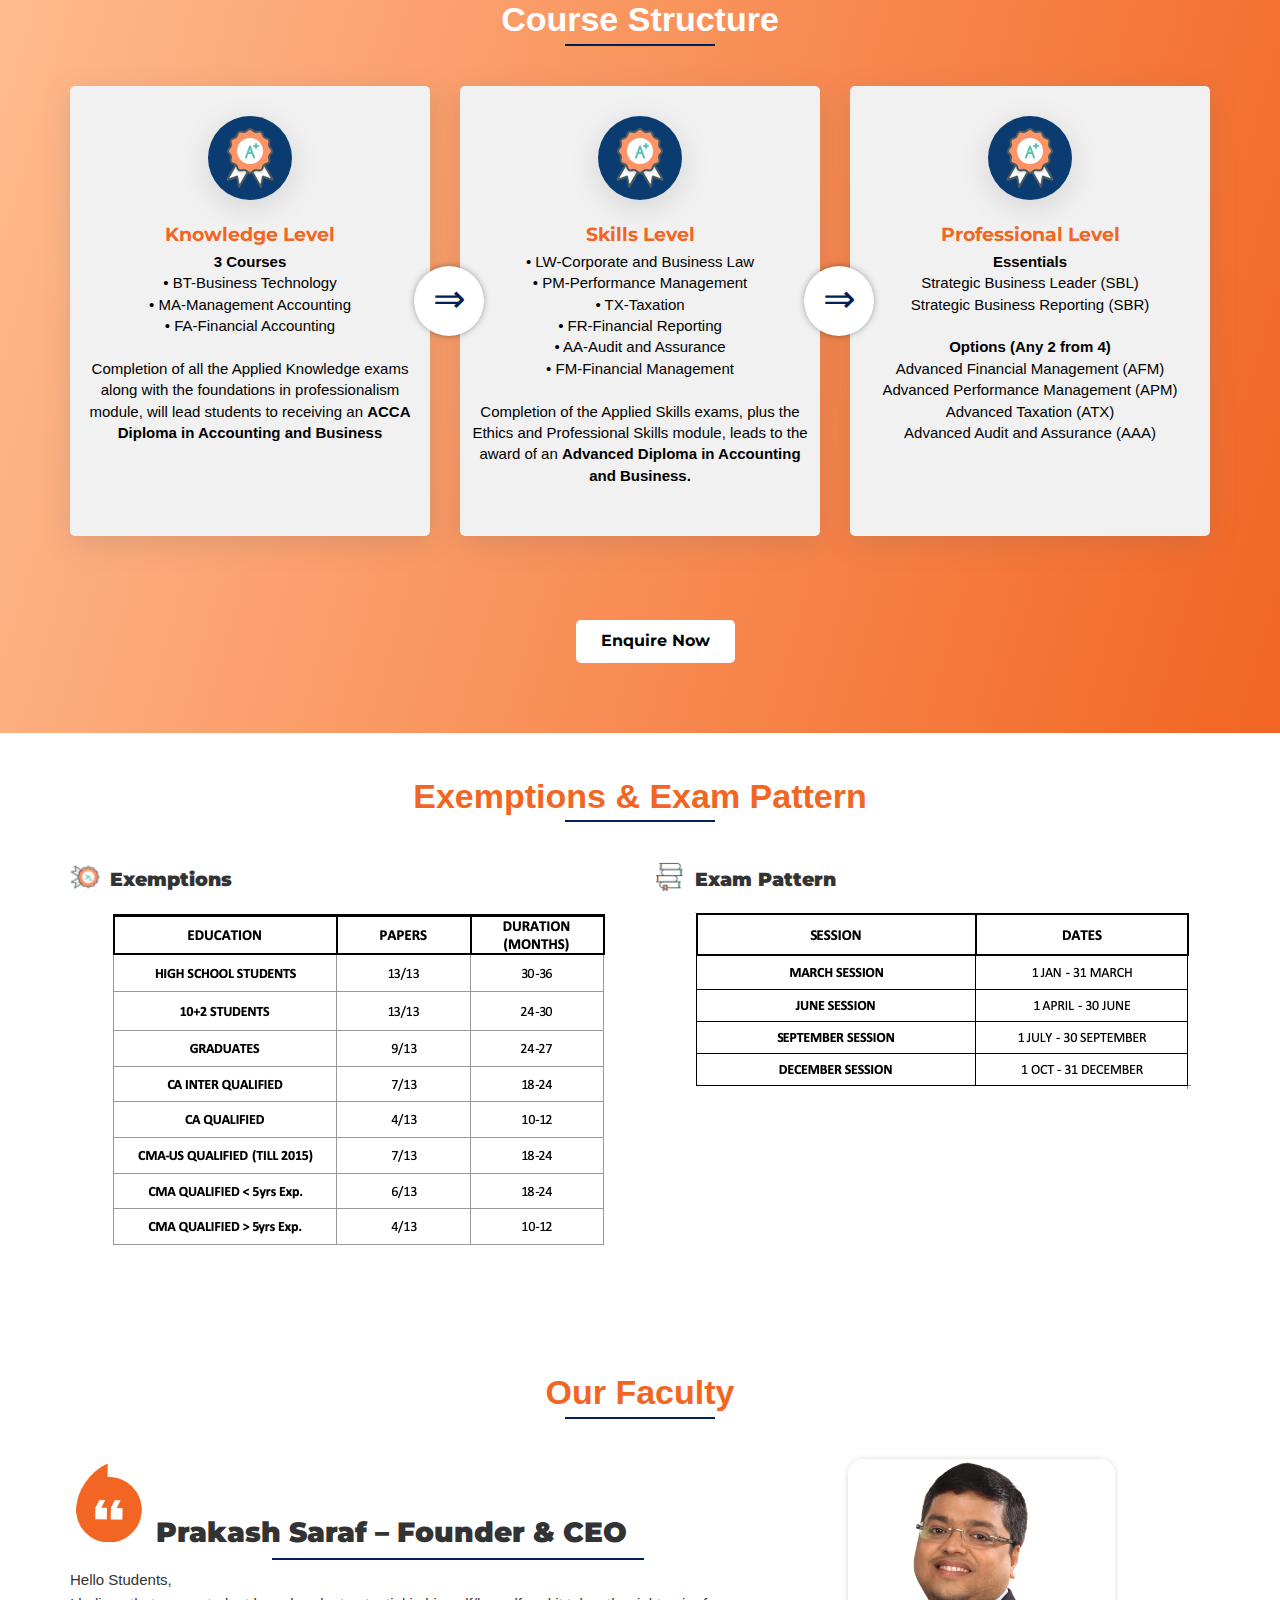
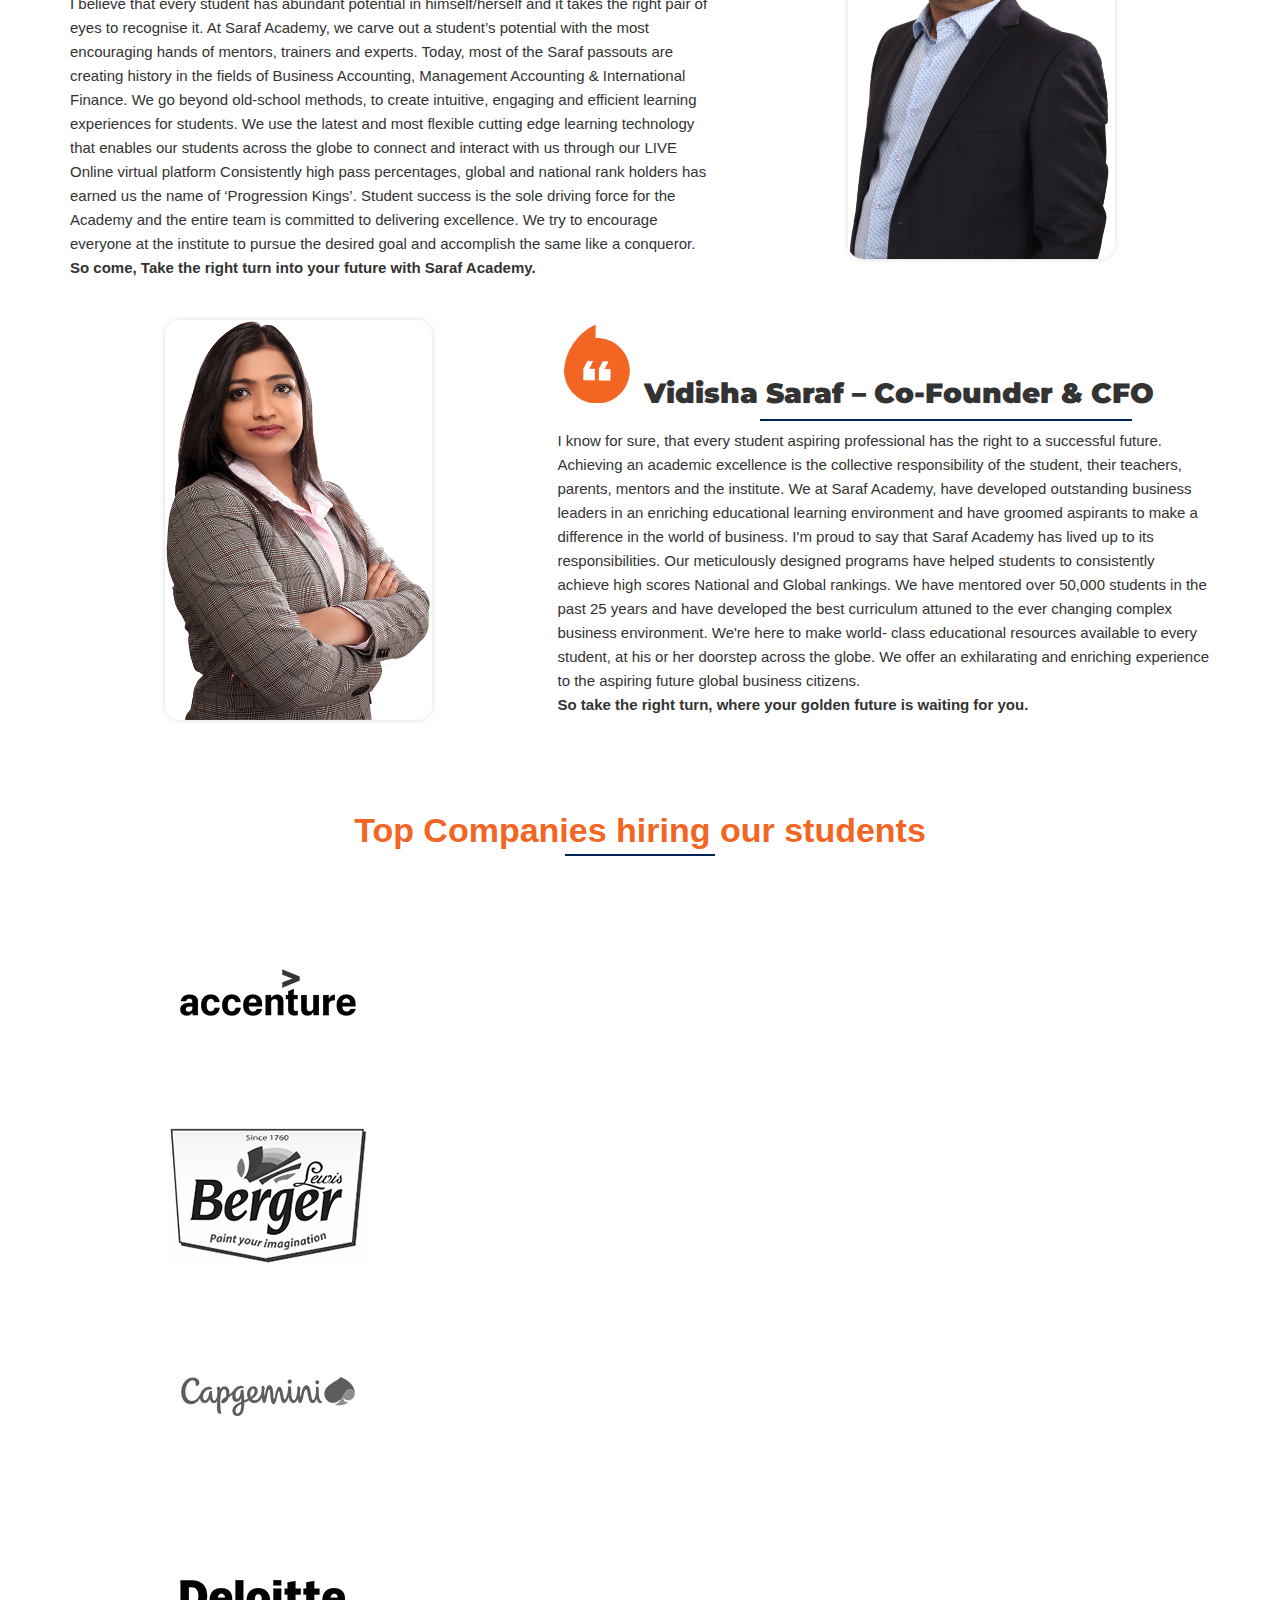
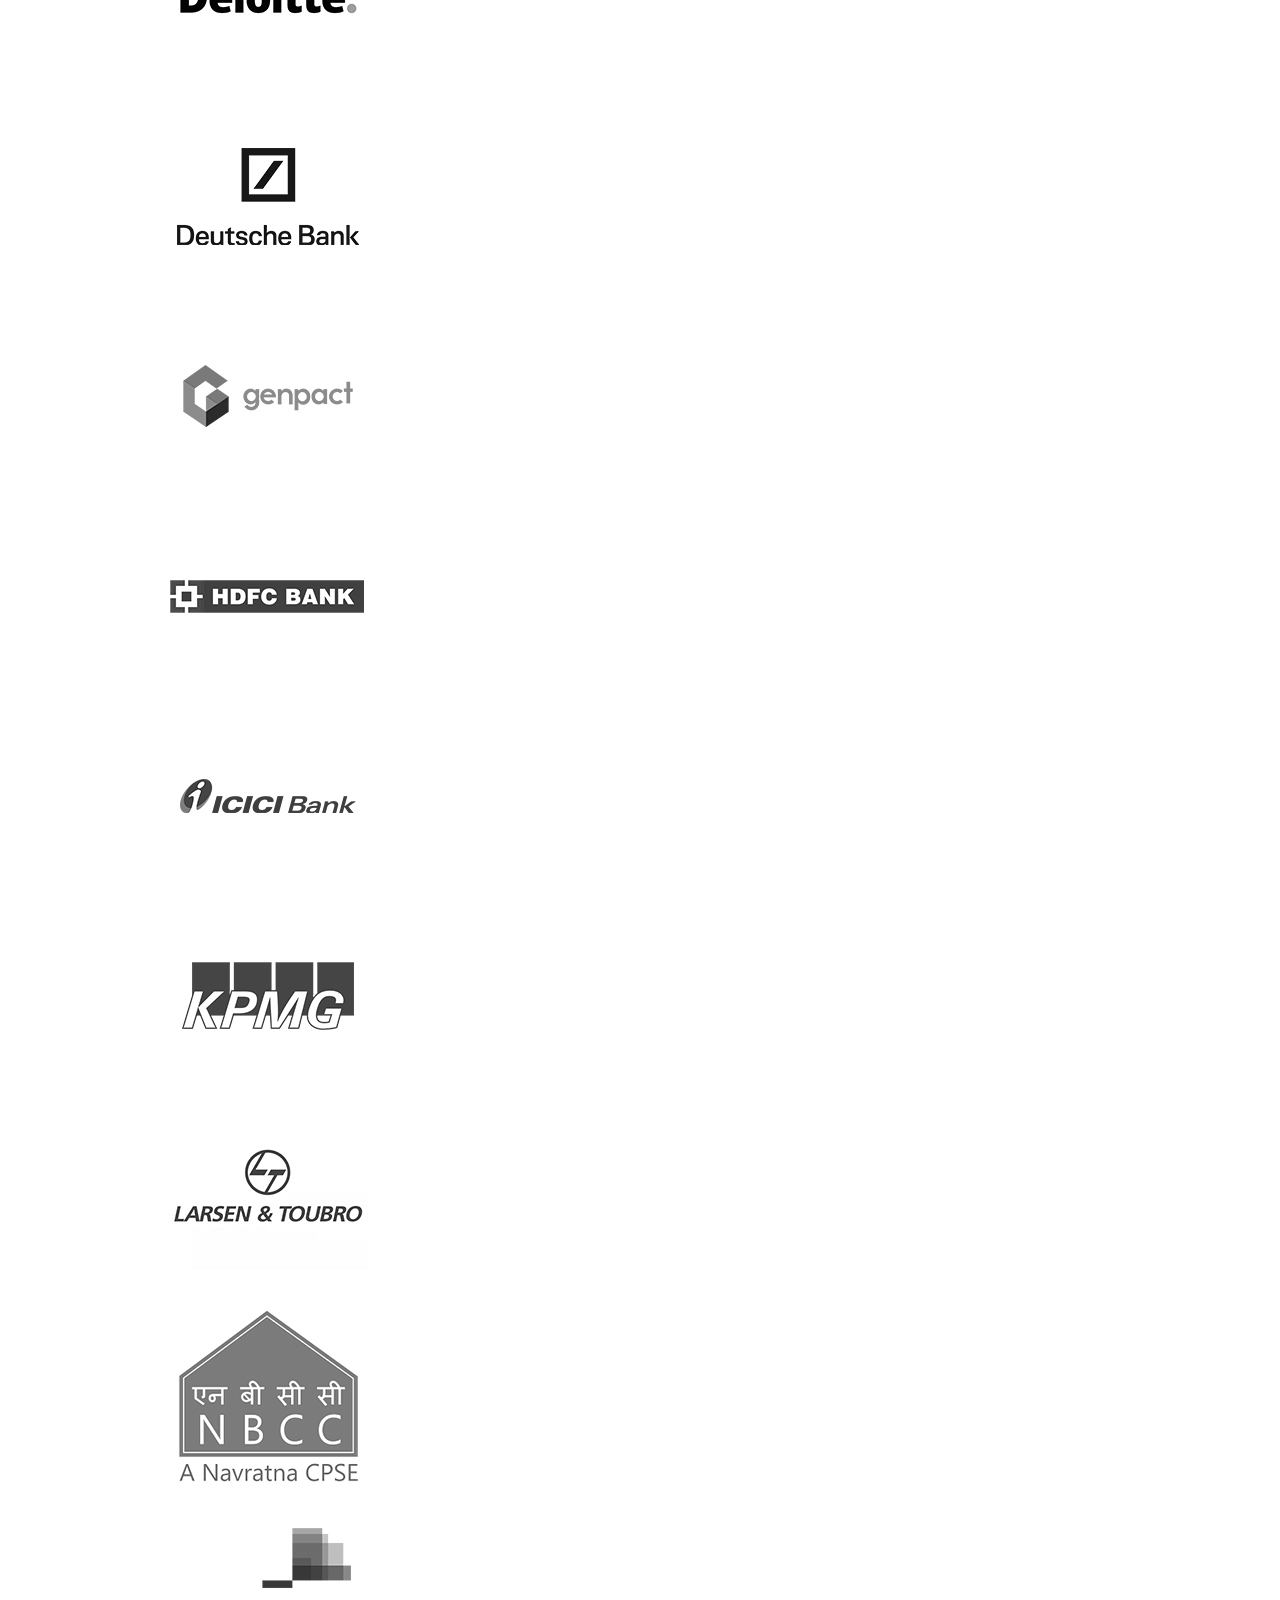
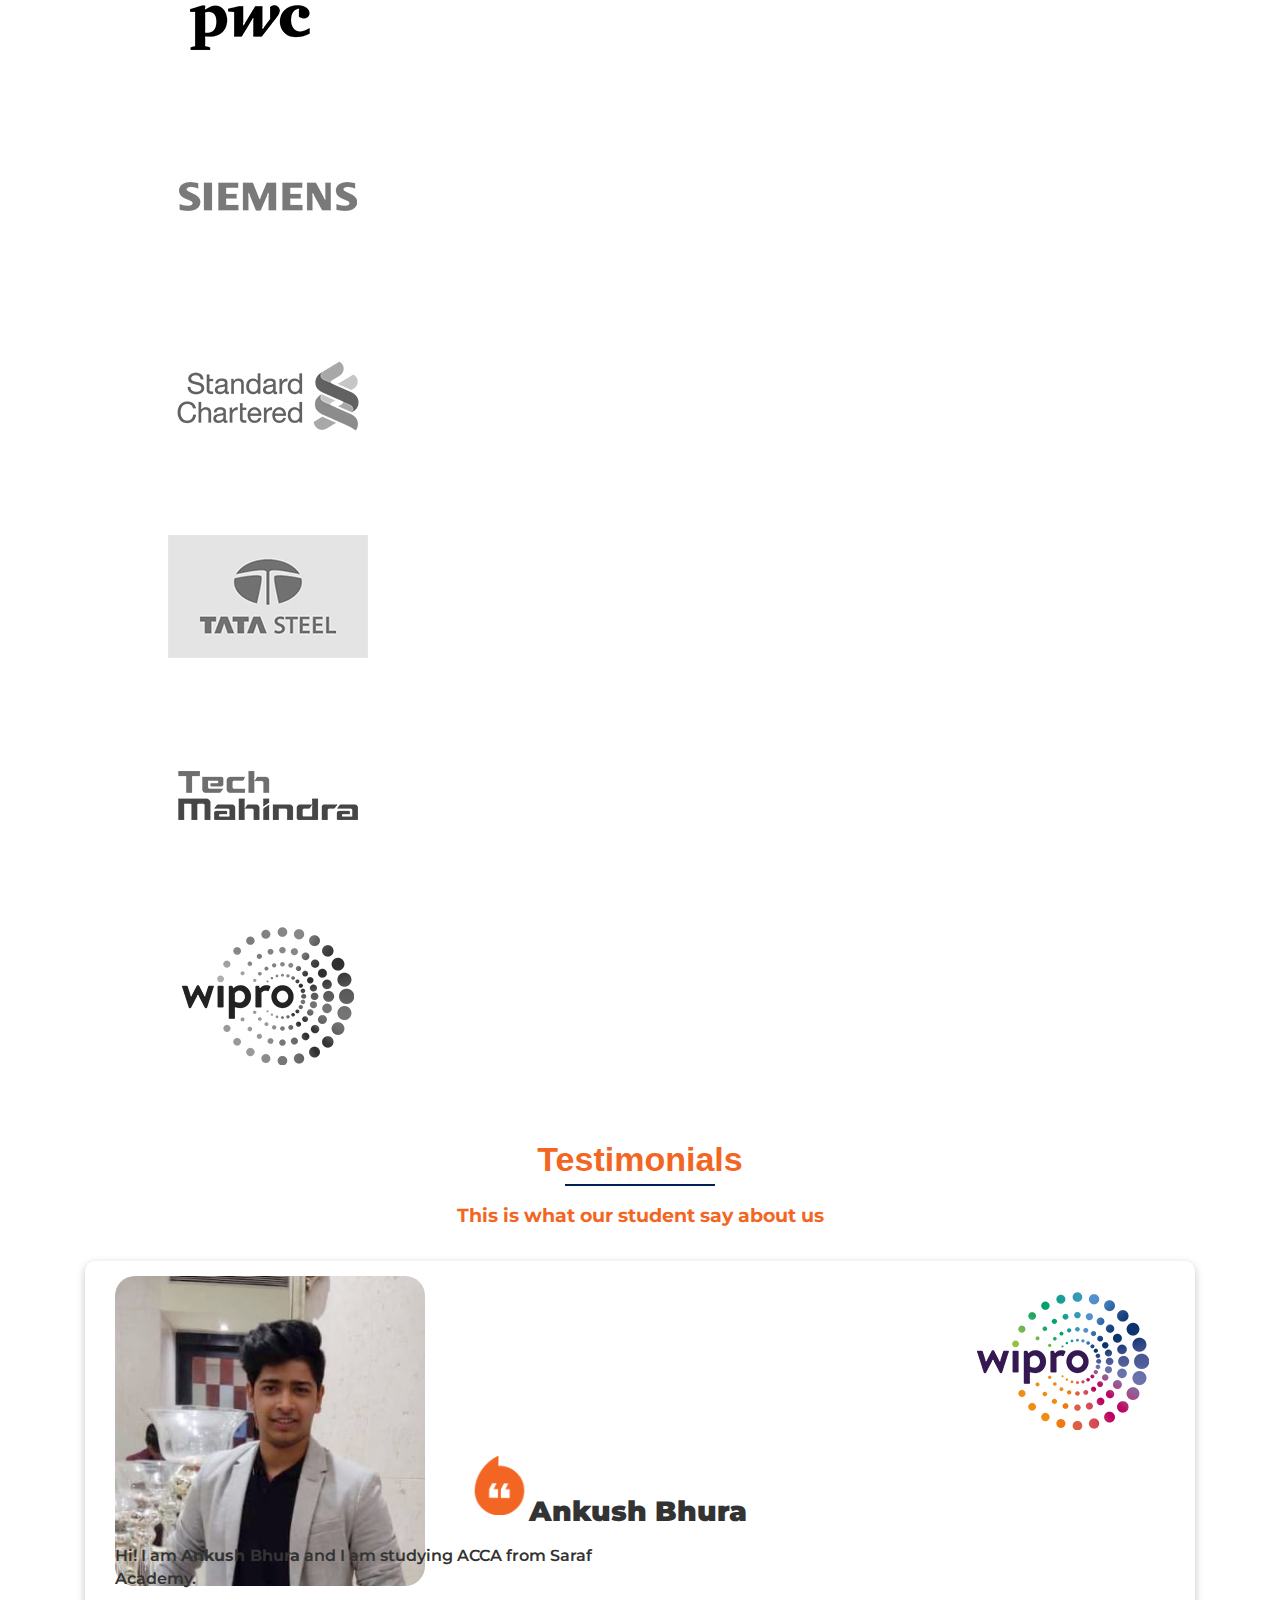
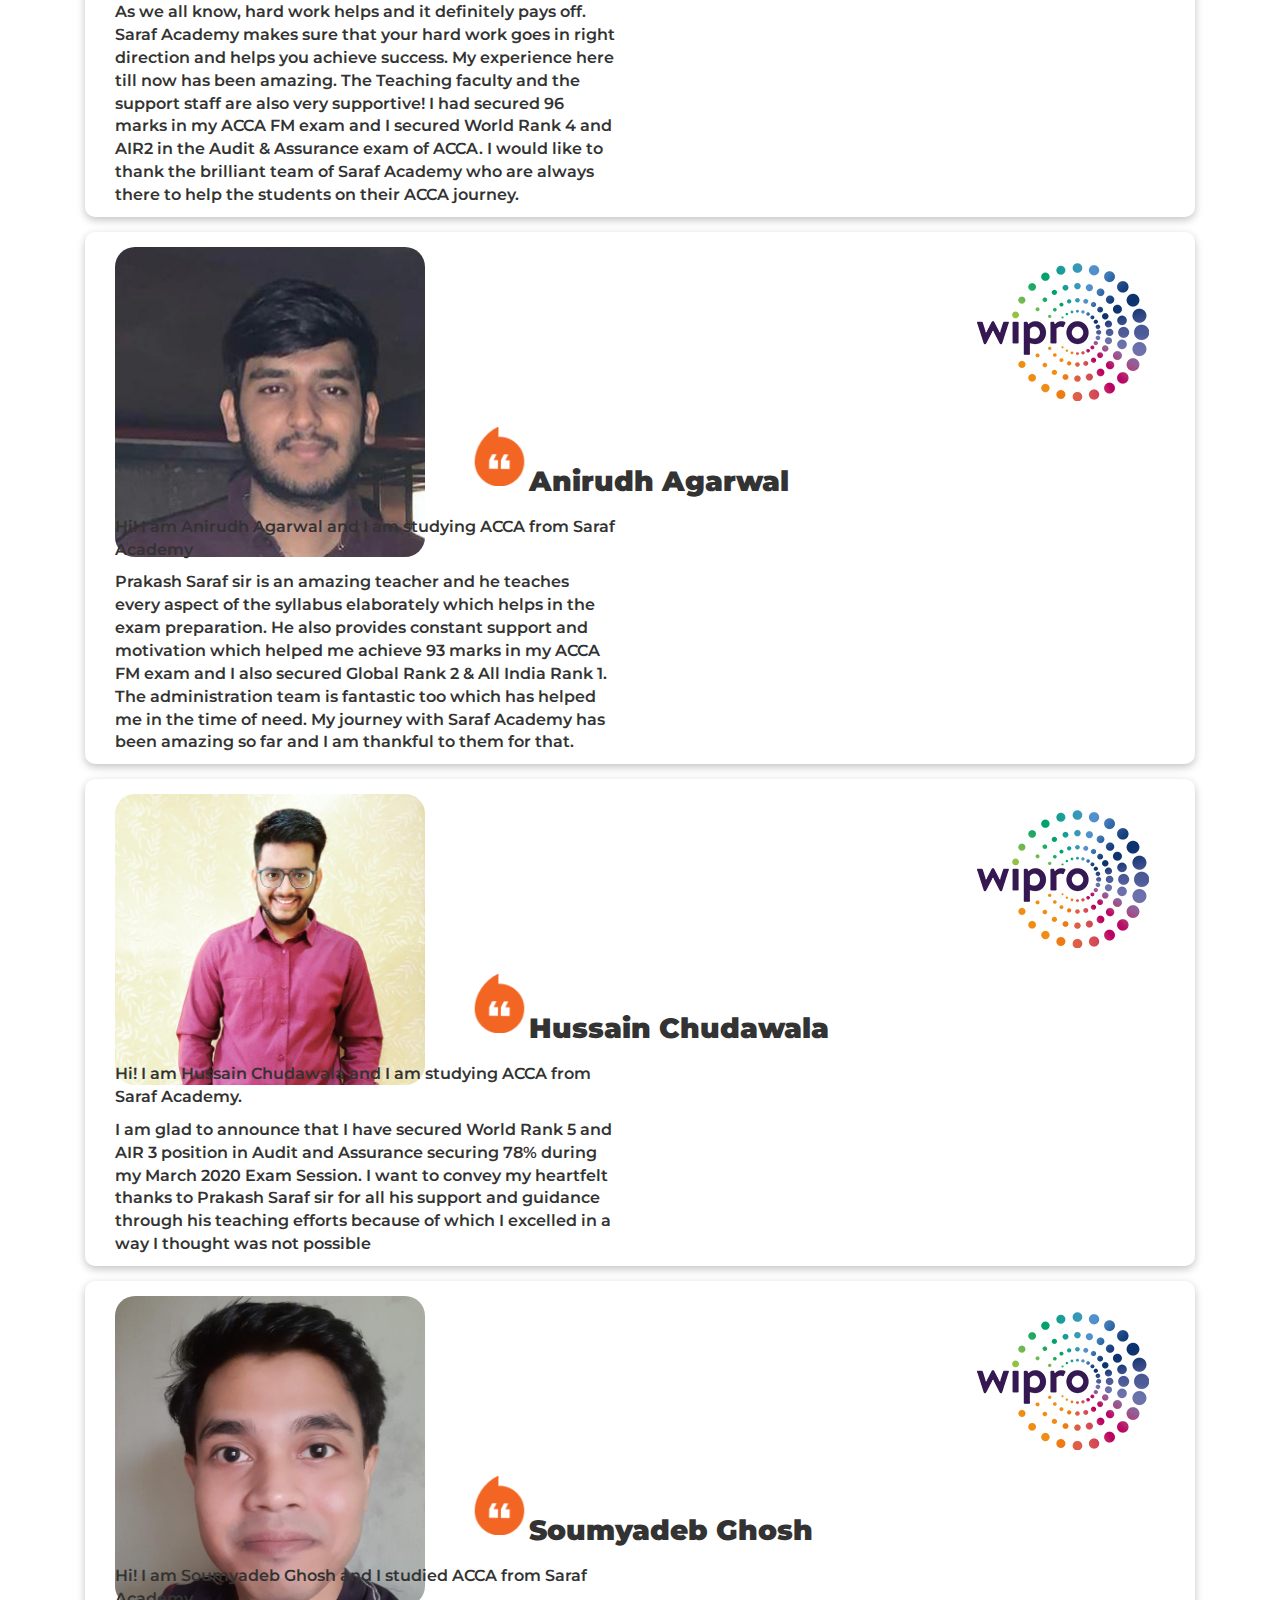
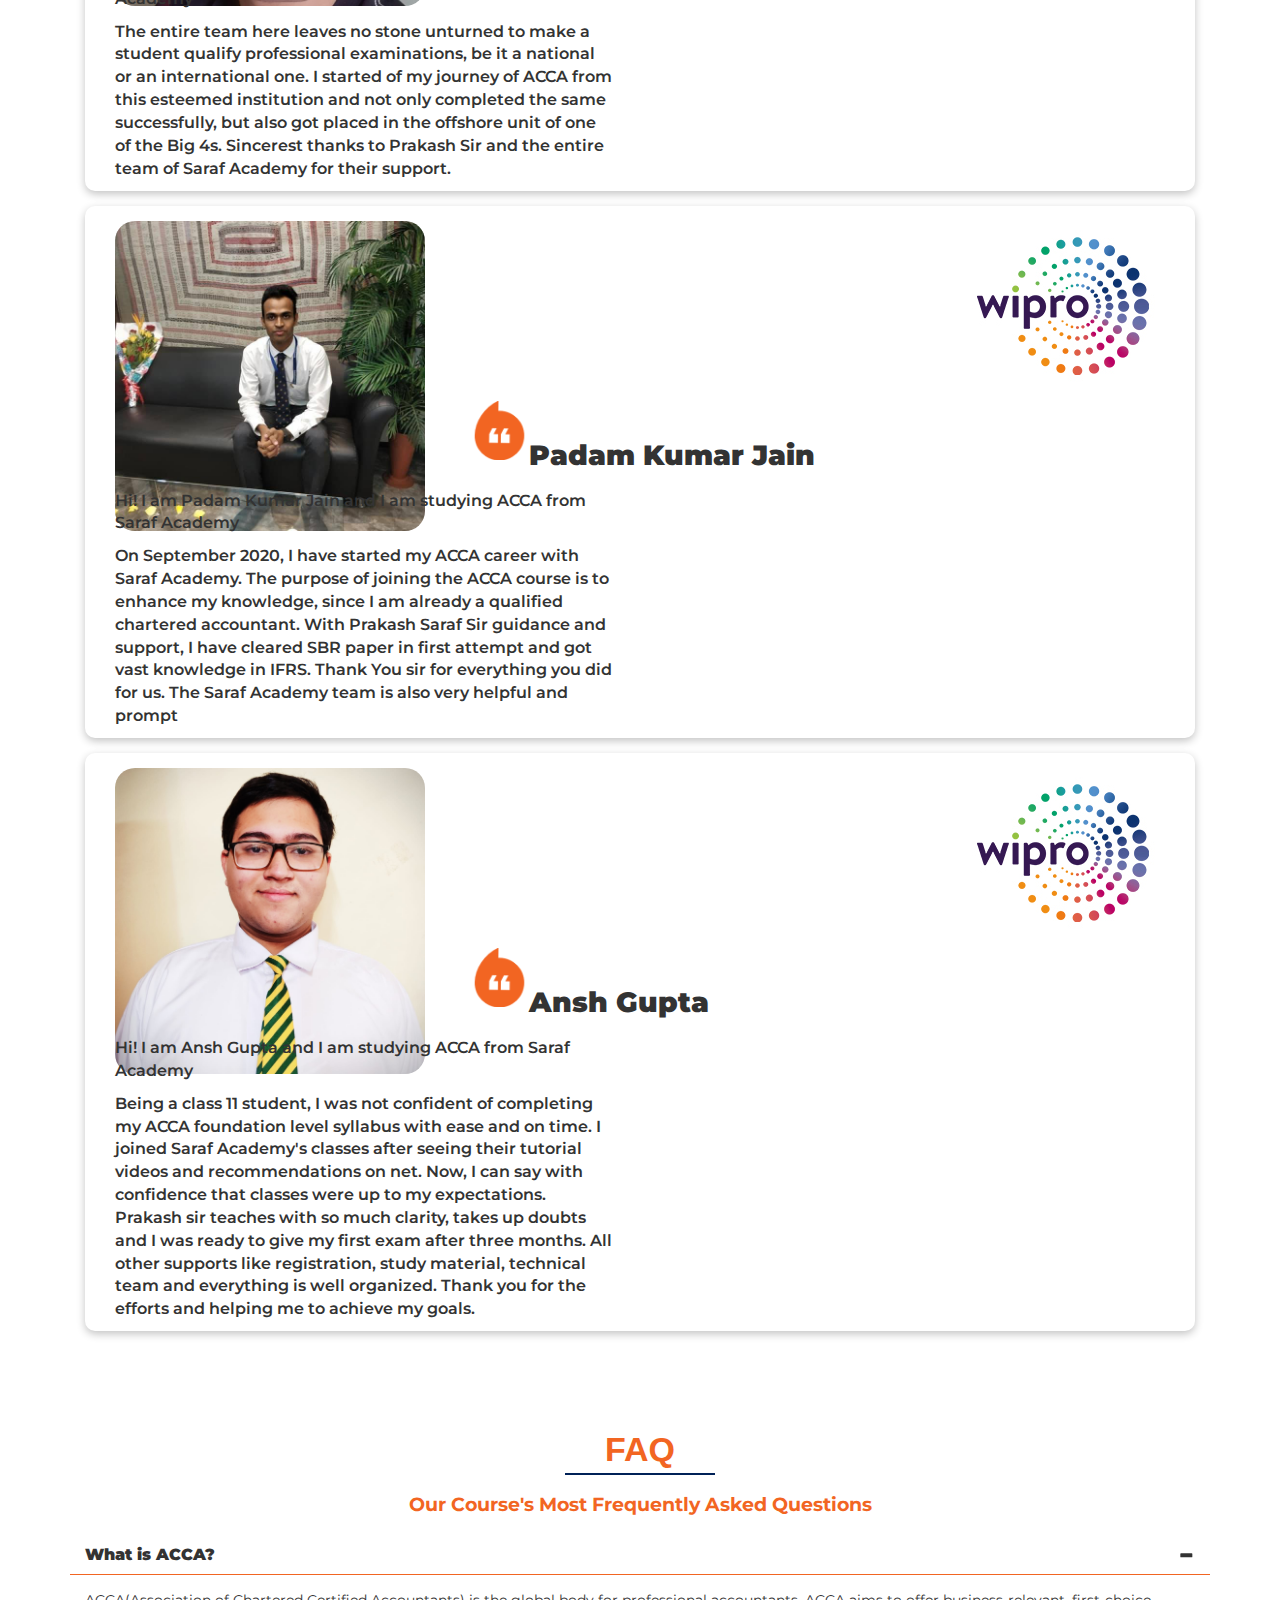
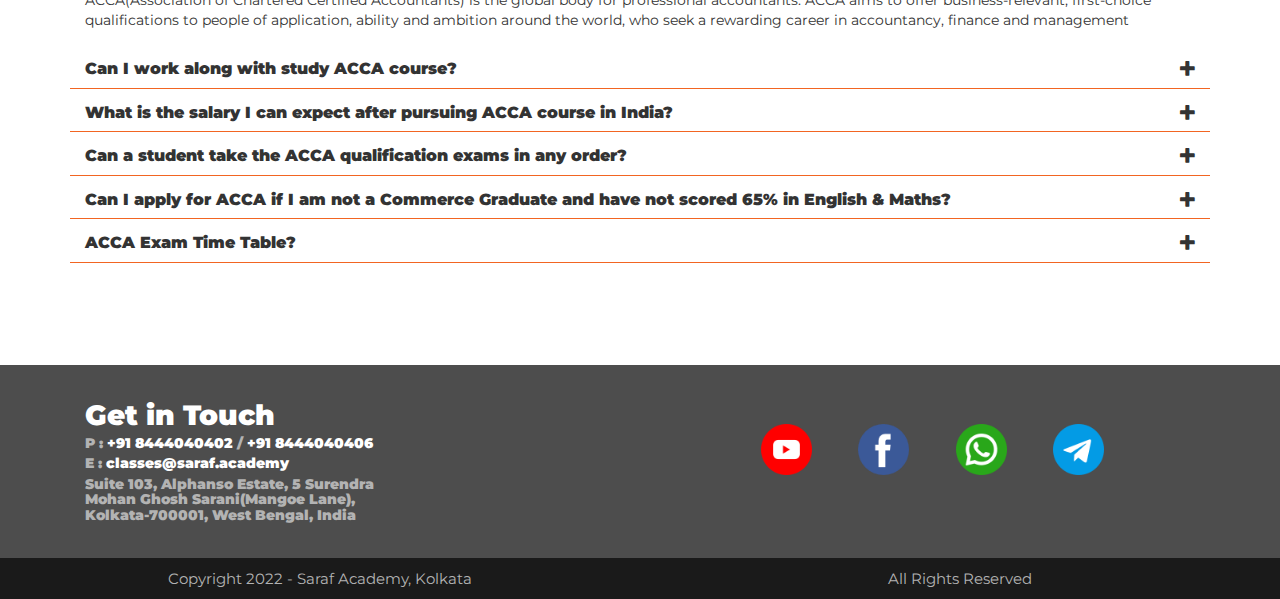
==== commit 26f54789: "Update index.html" ====
--- a/index.html
+++ b/index.html
@@ -1060,7 +1060,7 @@
                             <h4>
                                 Exemptions
                             </h4>
-                            <img src="img/Exemptions.png" alt="" class="img-responsive">
+                            <img src="images/Exemptions.png" alt="" class="img-responsive">
 
 <!--                             <p style="font-size:14px;">
                                 Qualified the 10+2 exams
@@ -1134,7 +1134,7 @@
                             <div class="media-body">
                                 <h4>Exam Pattern
                                 </h4>
-                                <img src="img/exam-patern.png" alt="" class="img-responsive">
+                                <img src="images/exam-patern.png" alt="" class="img-responsive">
                                 <!-- <p style="font-size:14px;">
                                     March session: 1 Jan - 31 March
                                 </p>
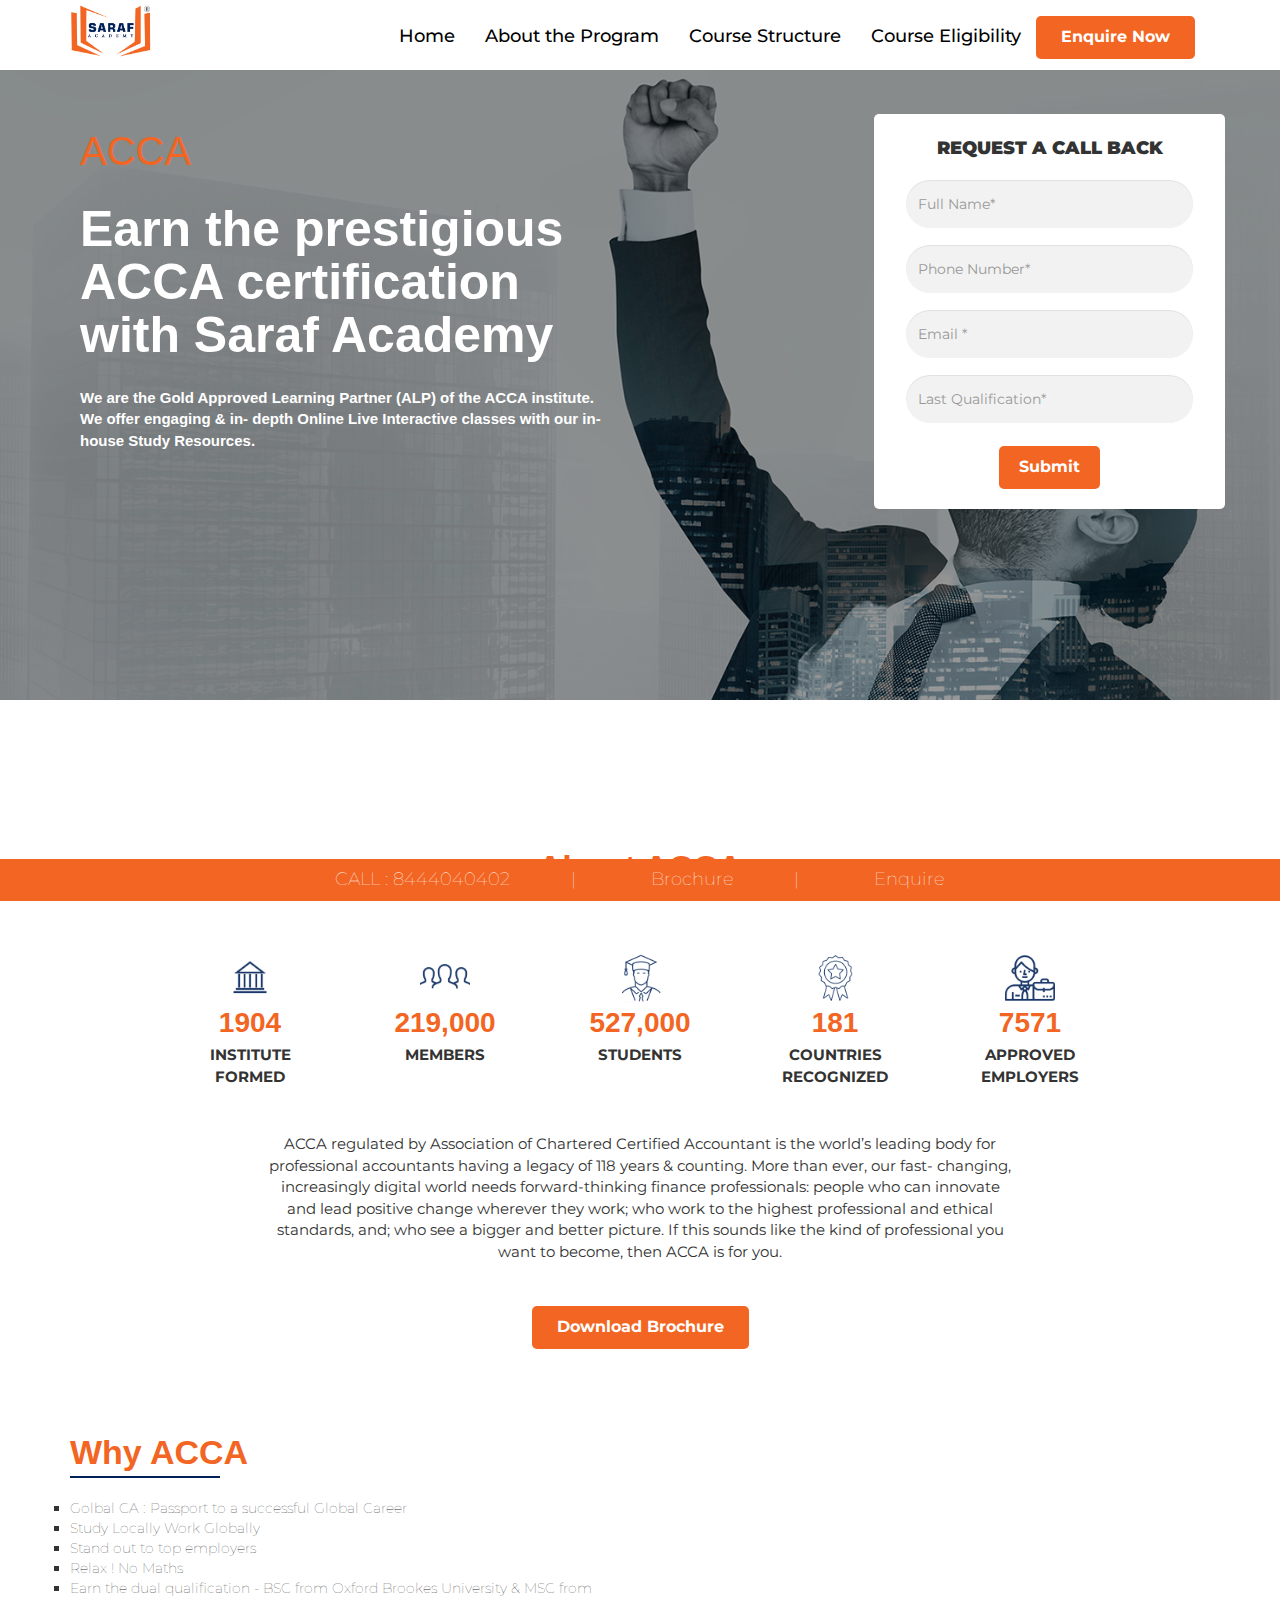
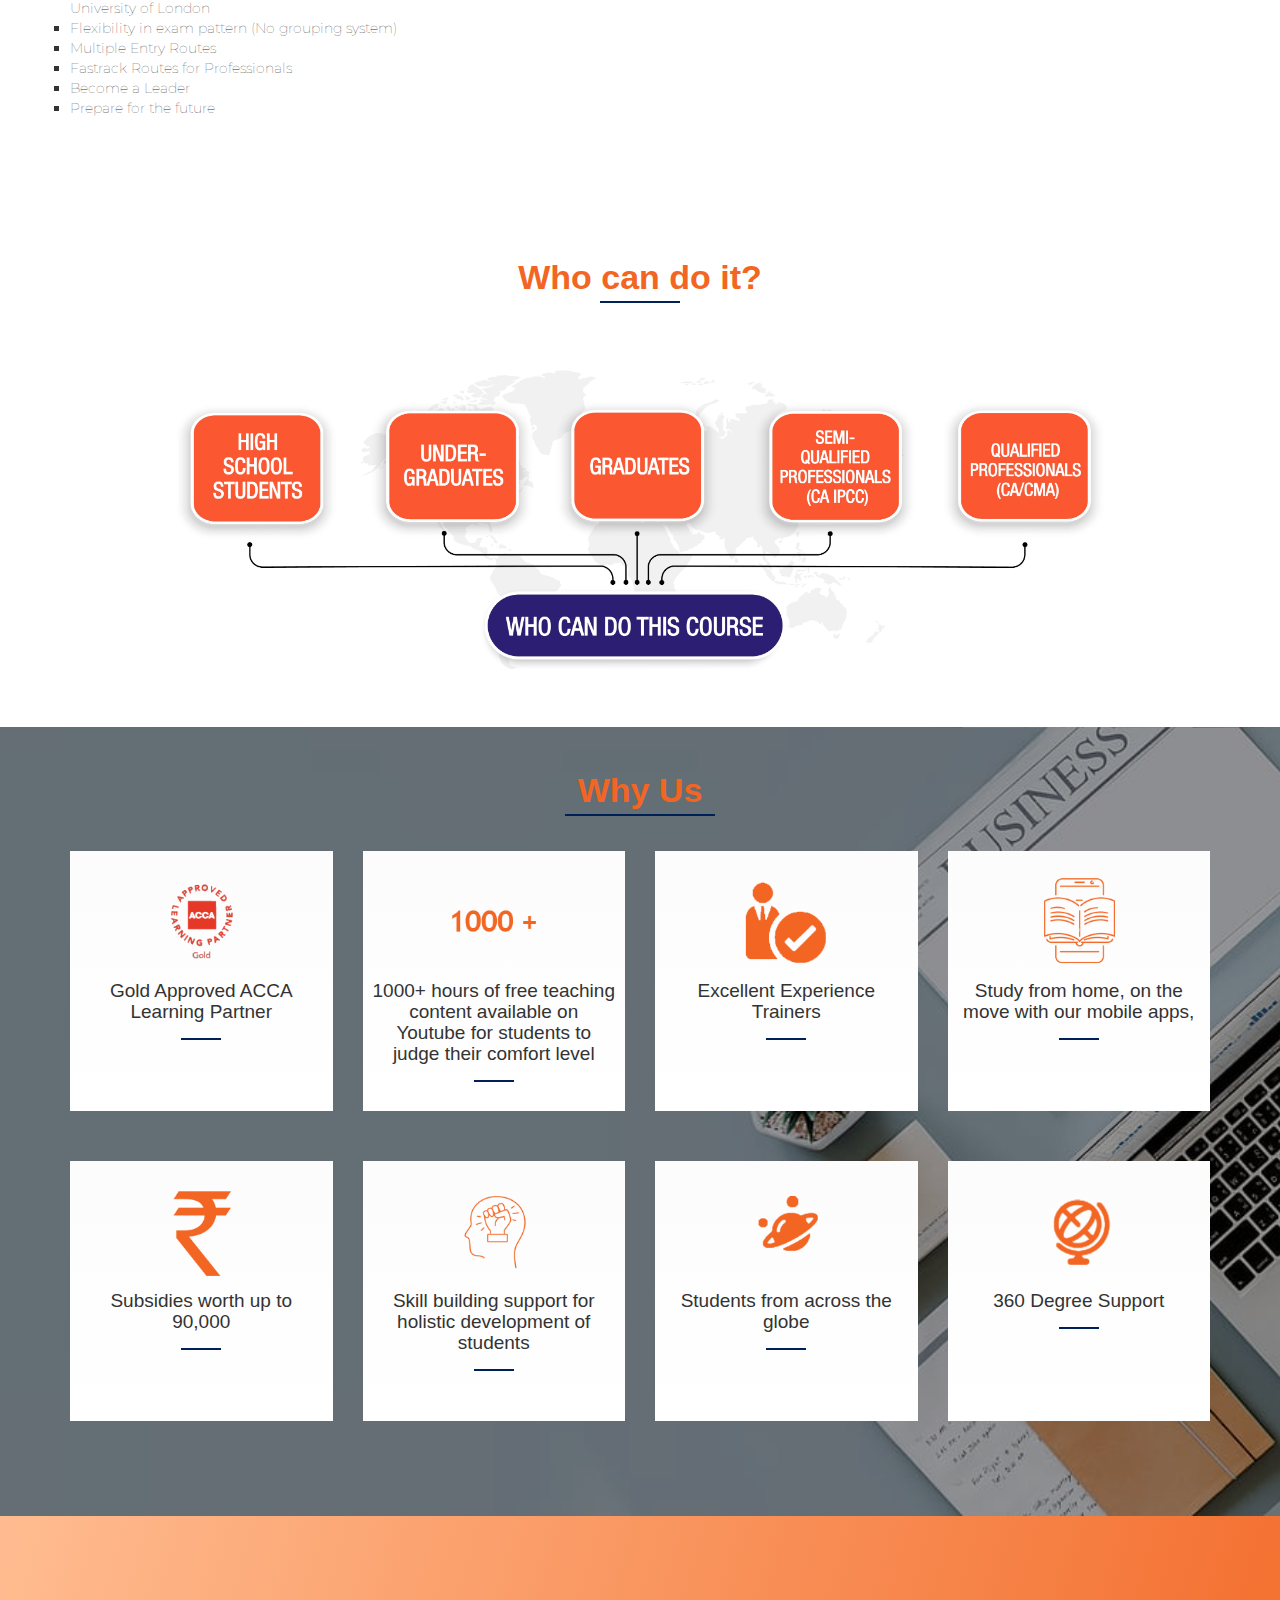
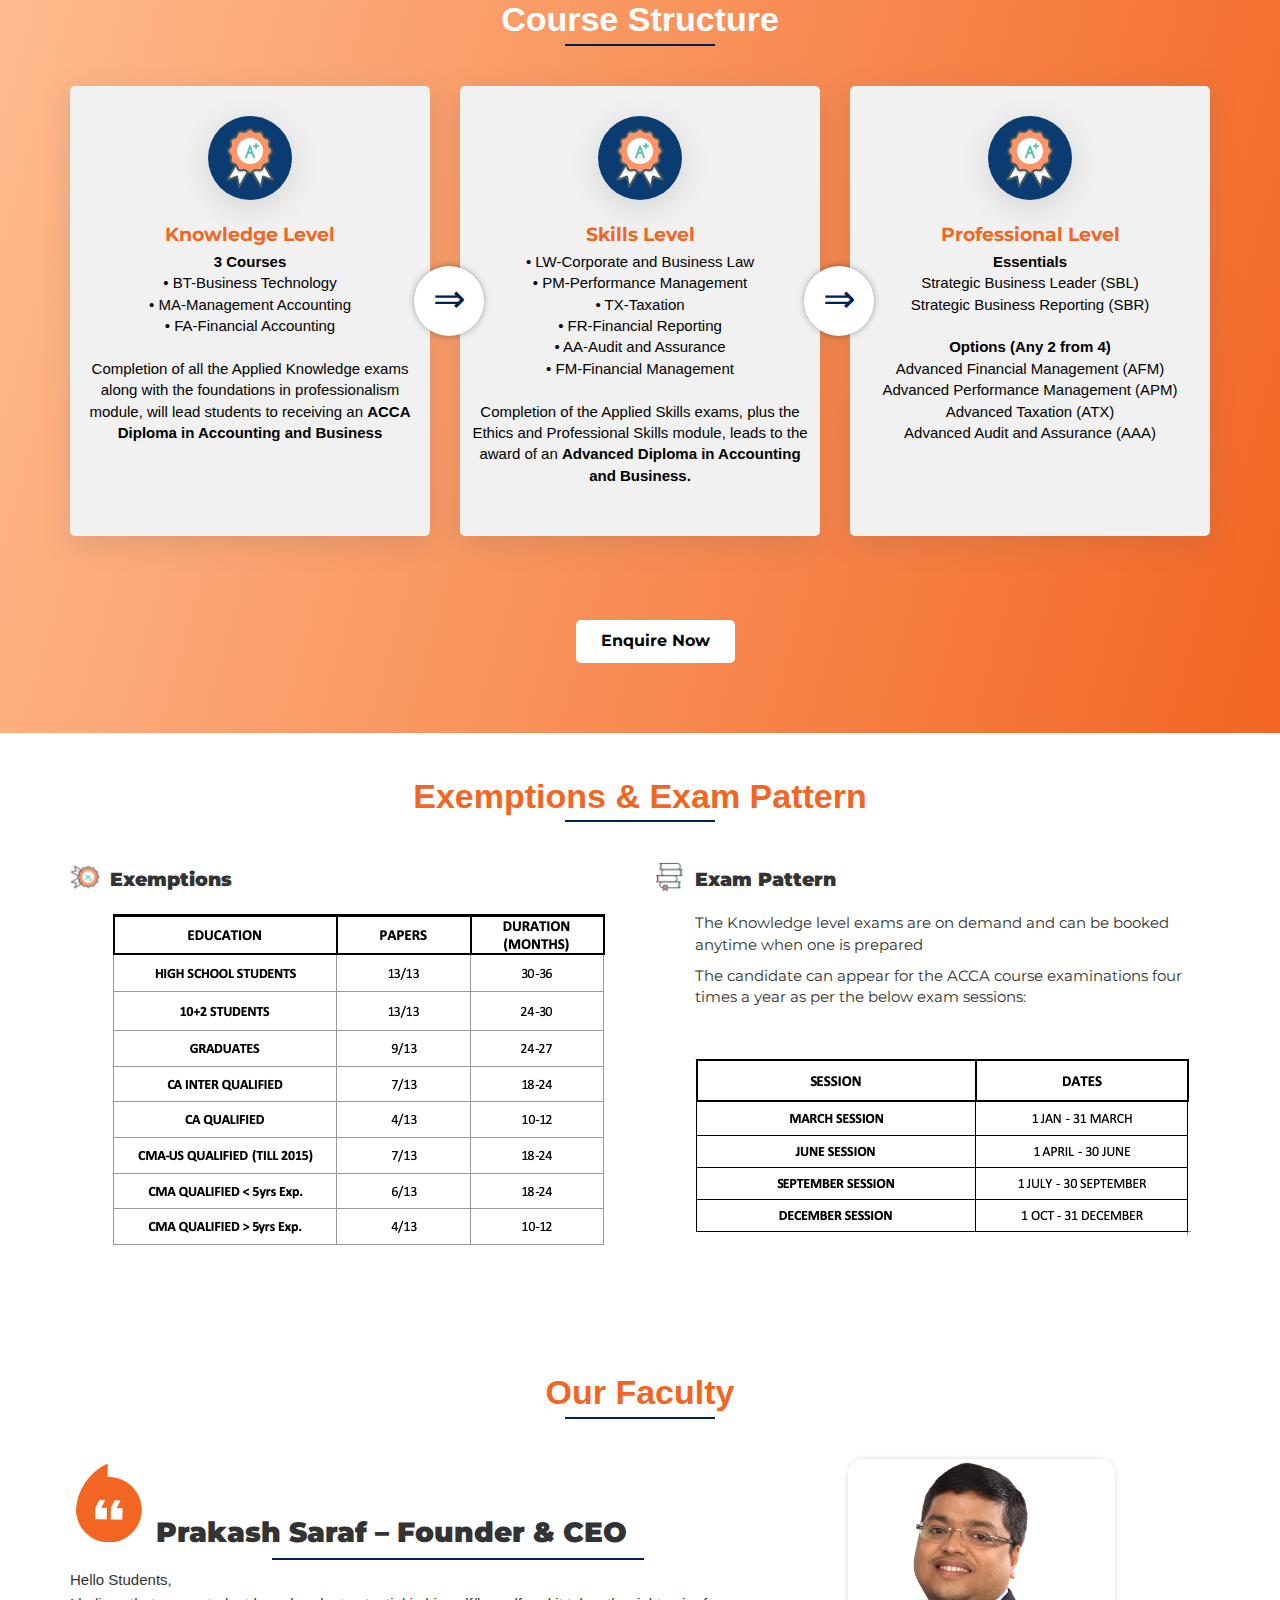
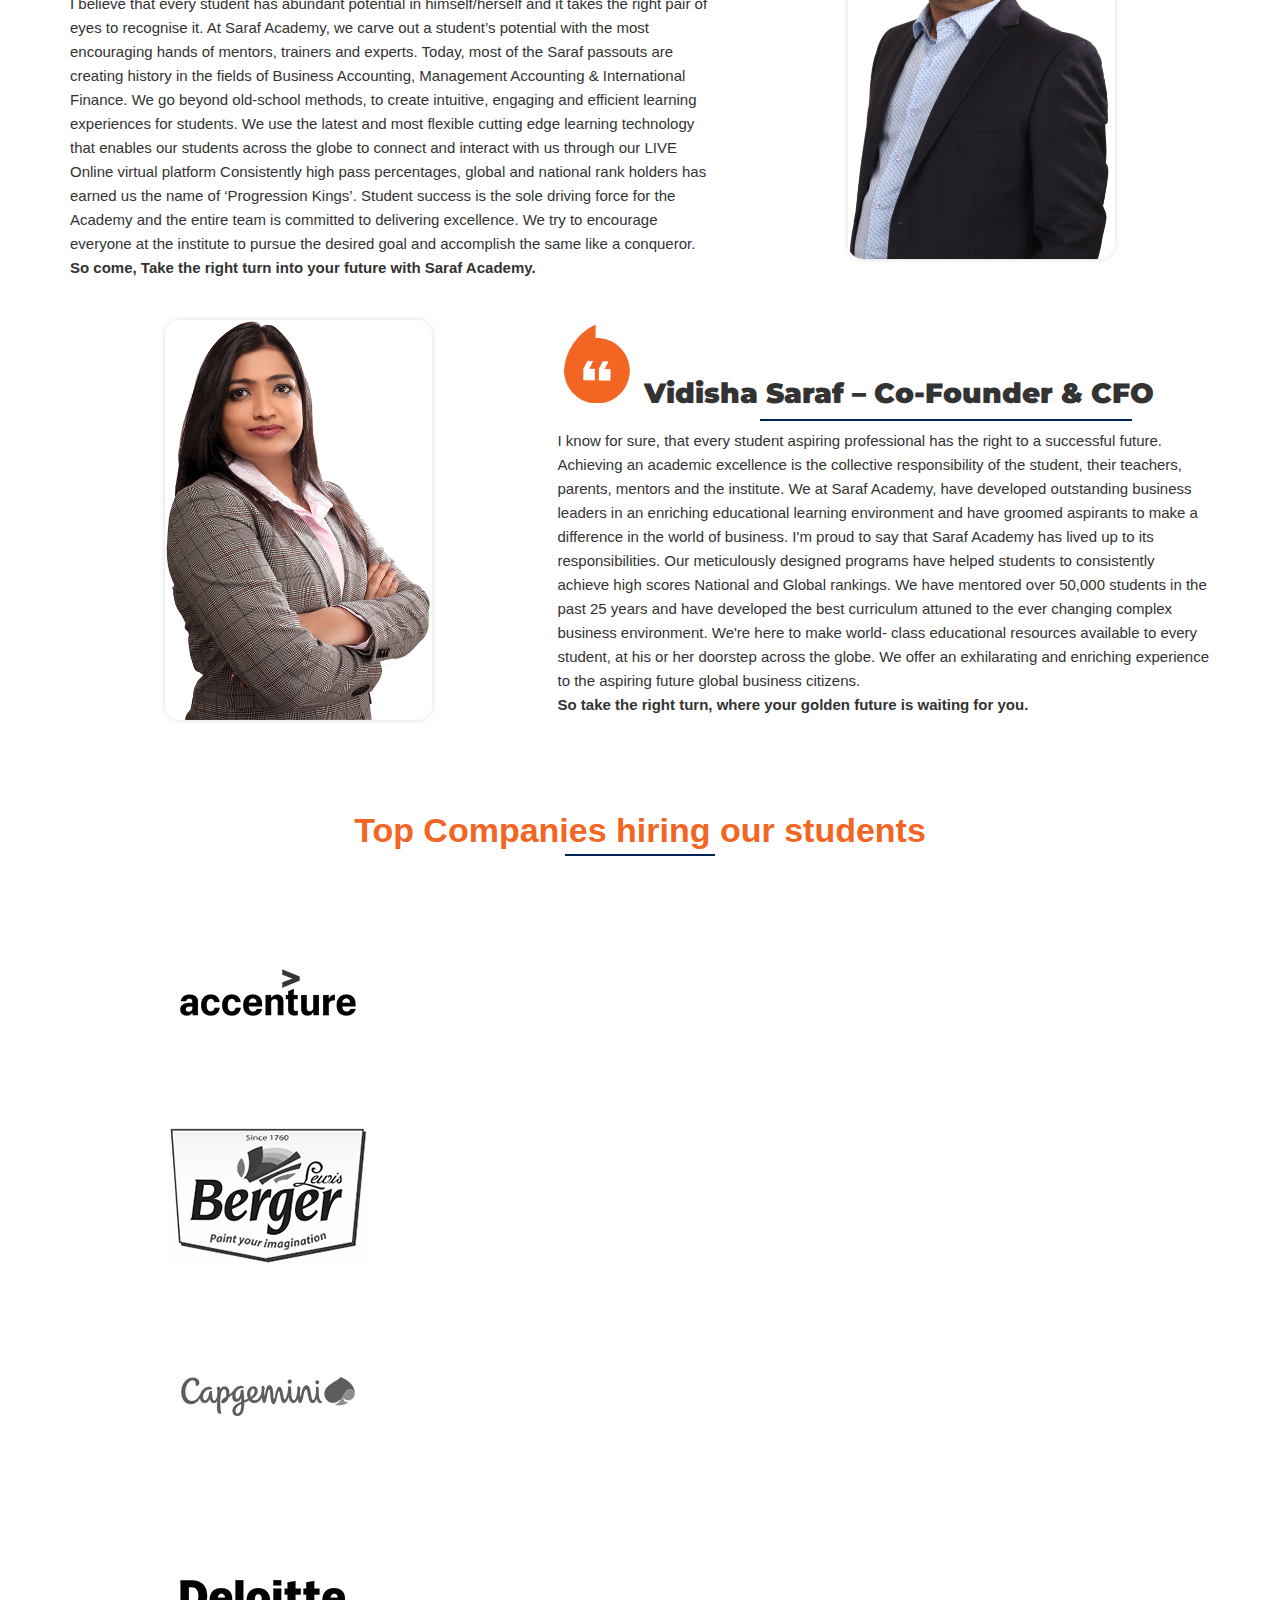
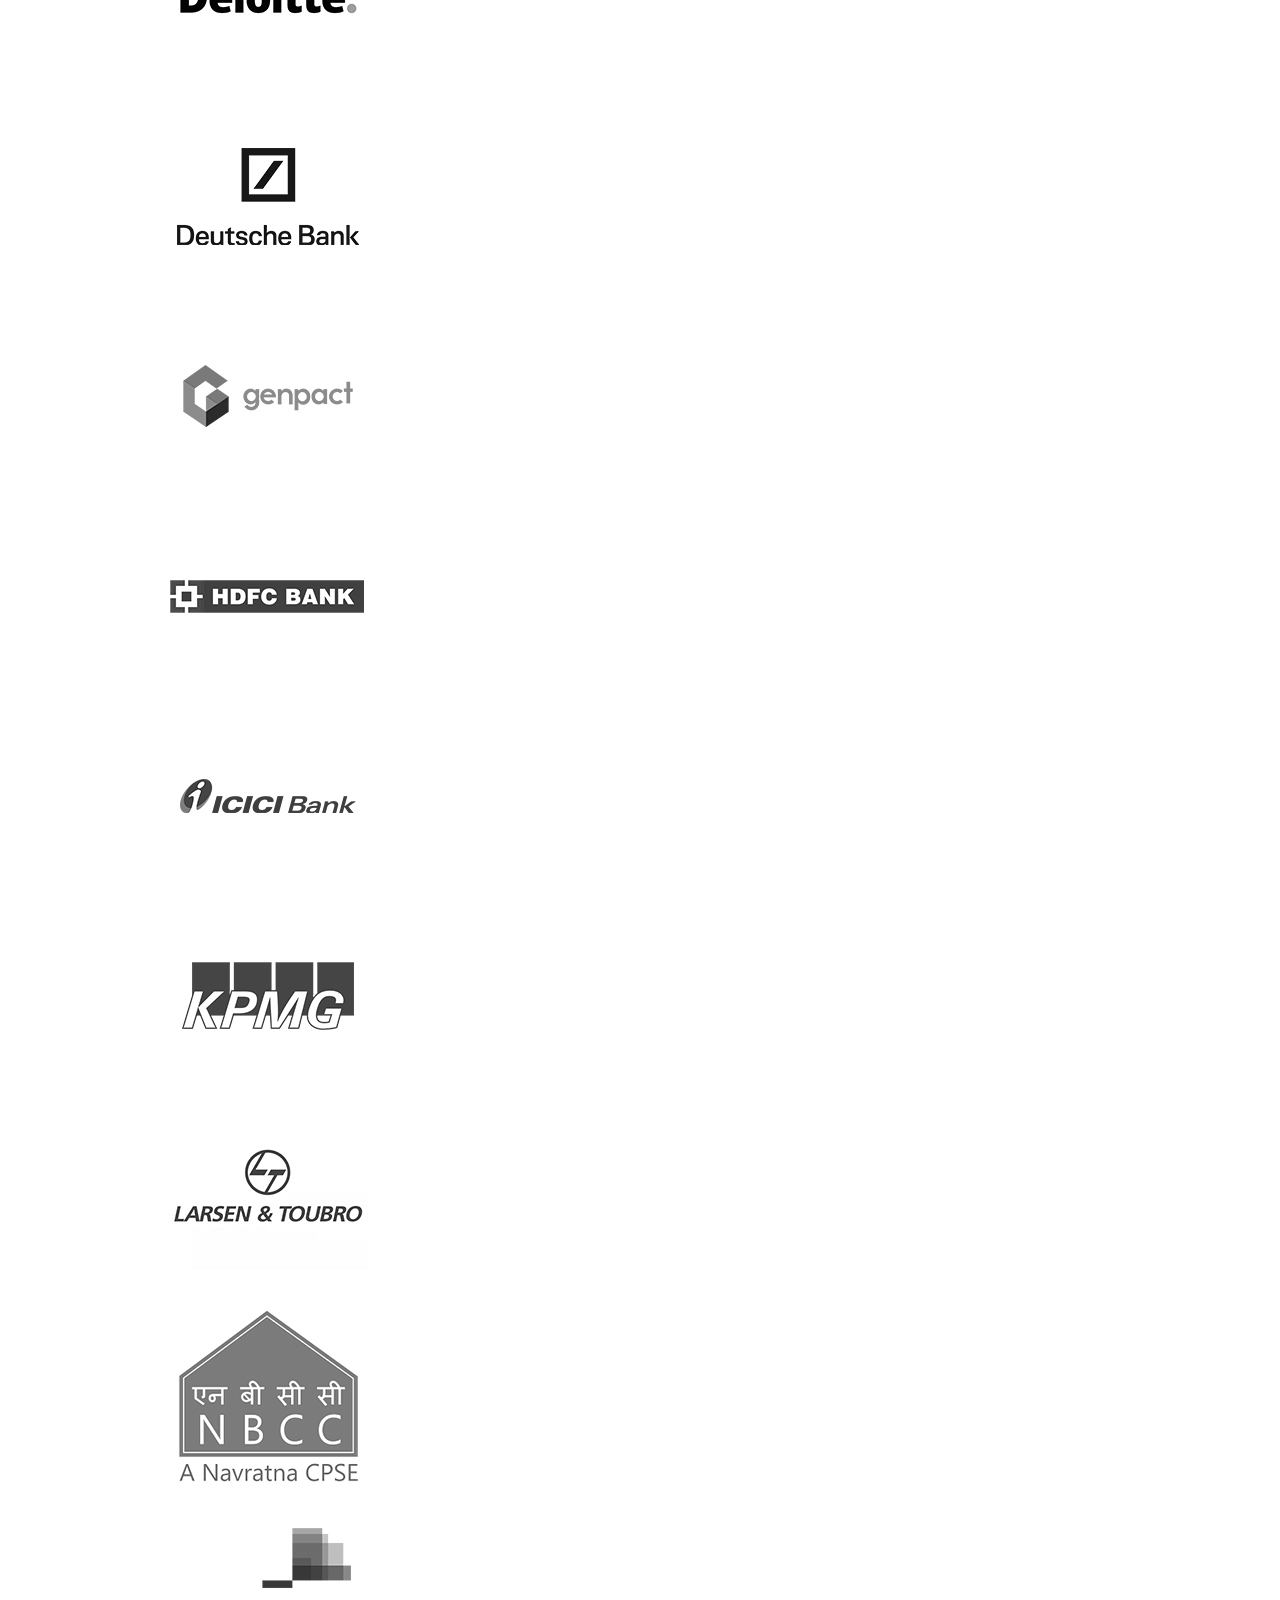
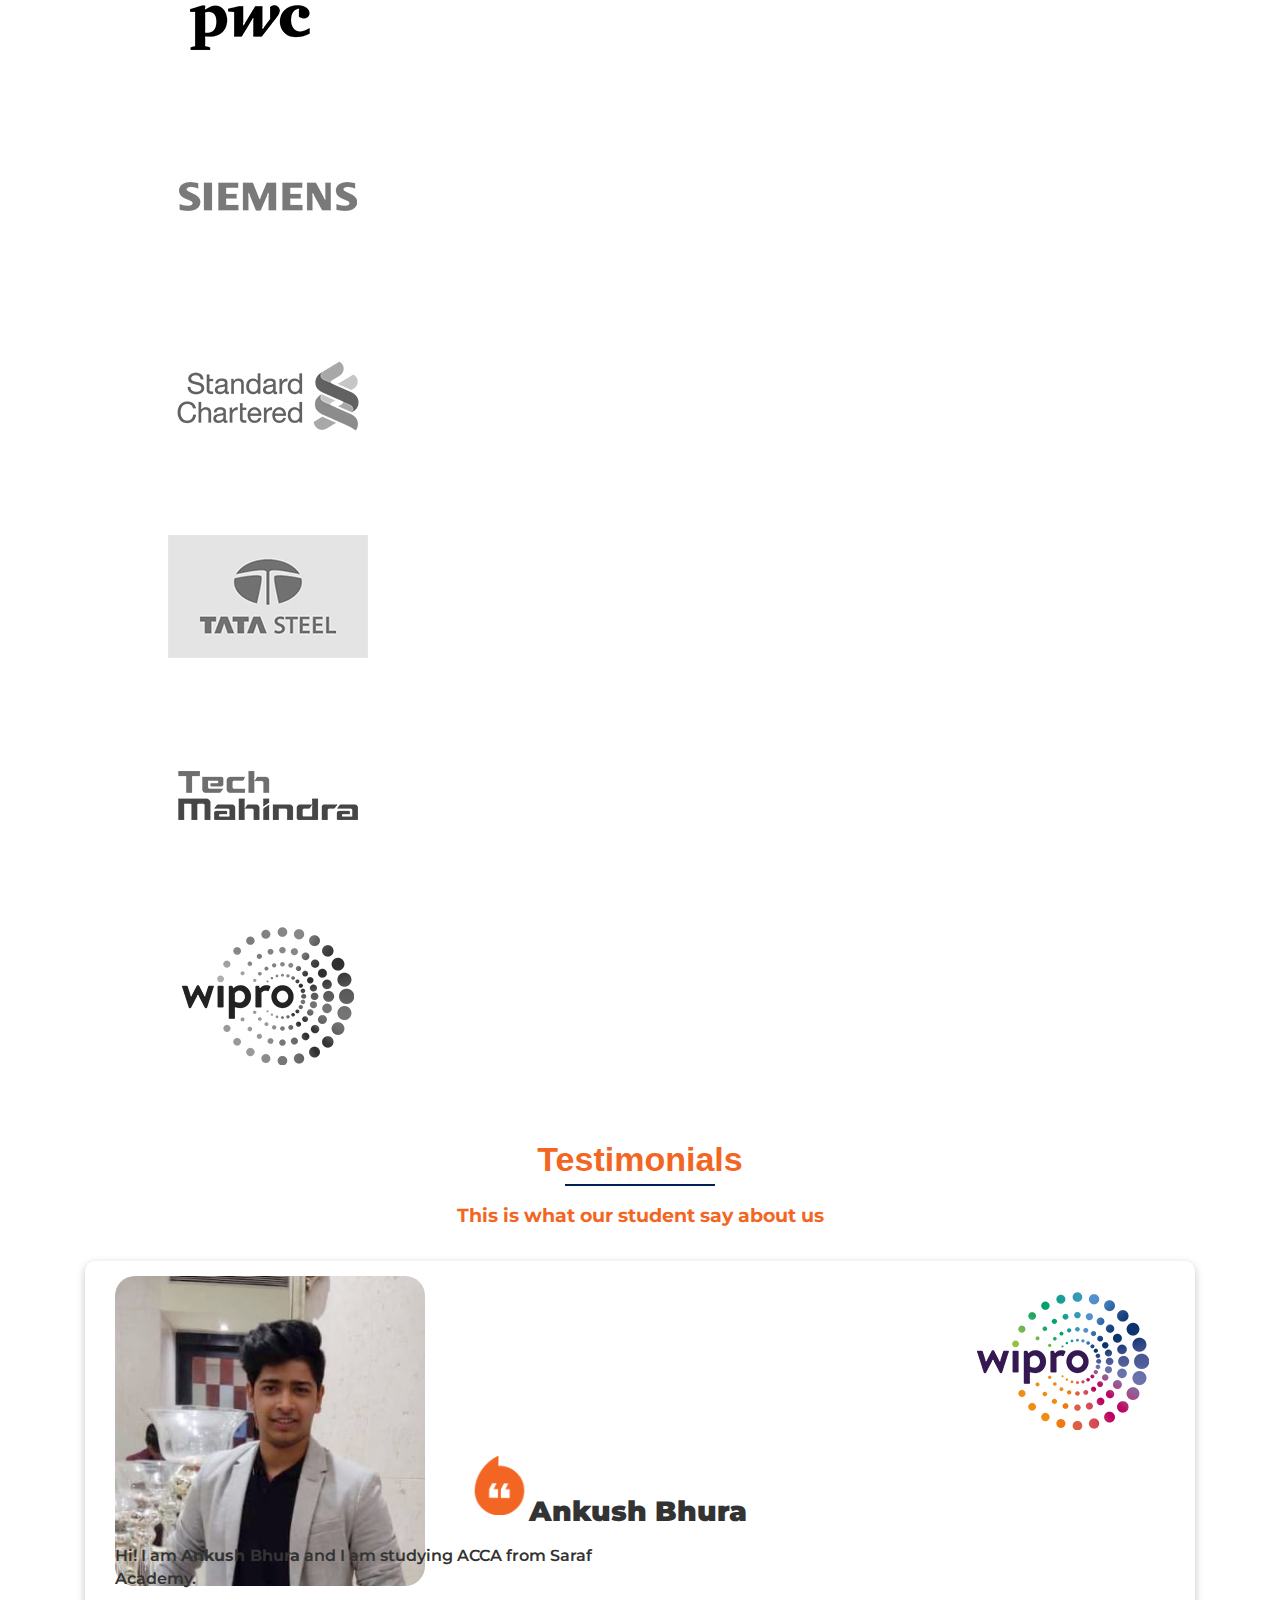
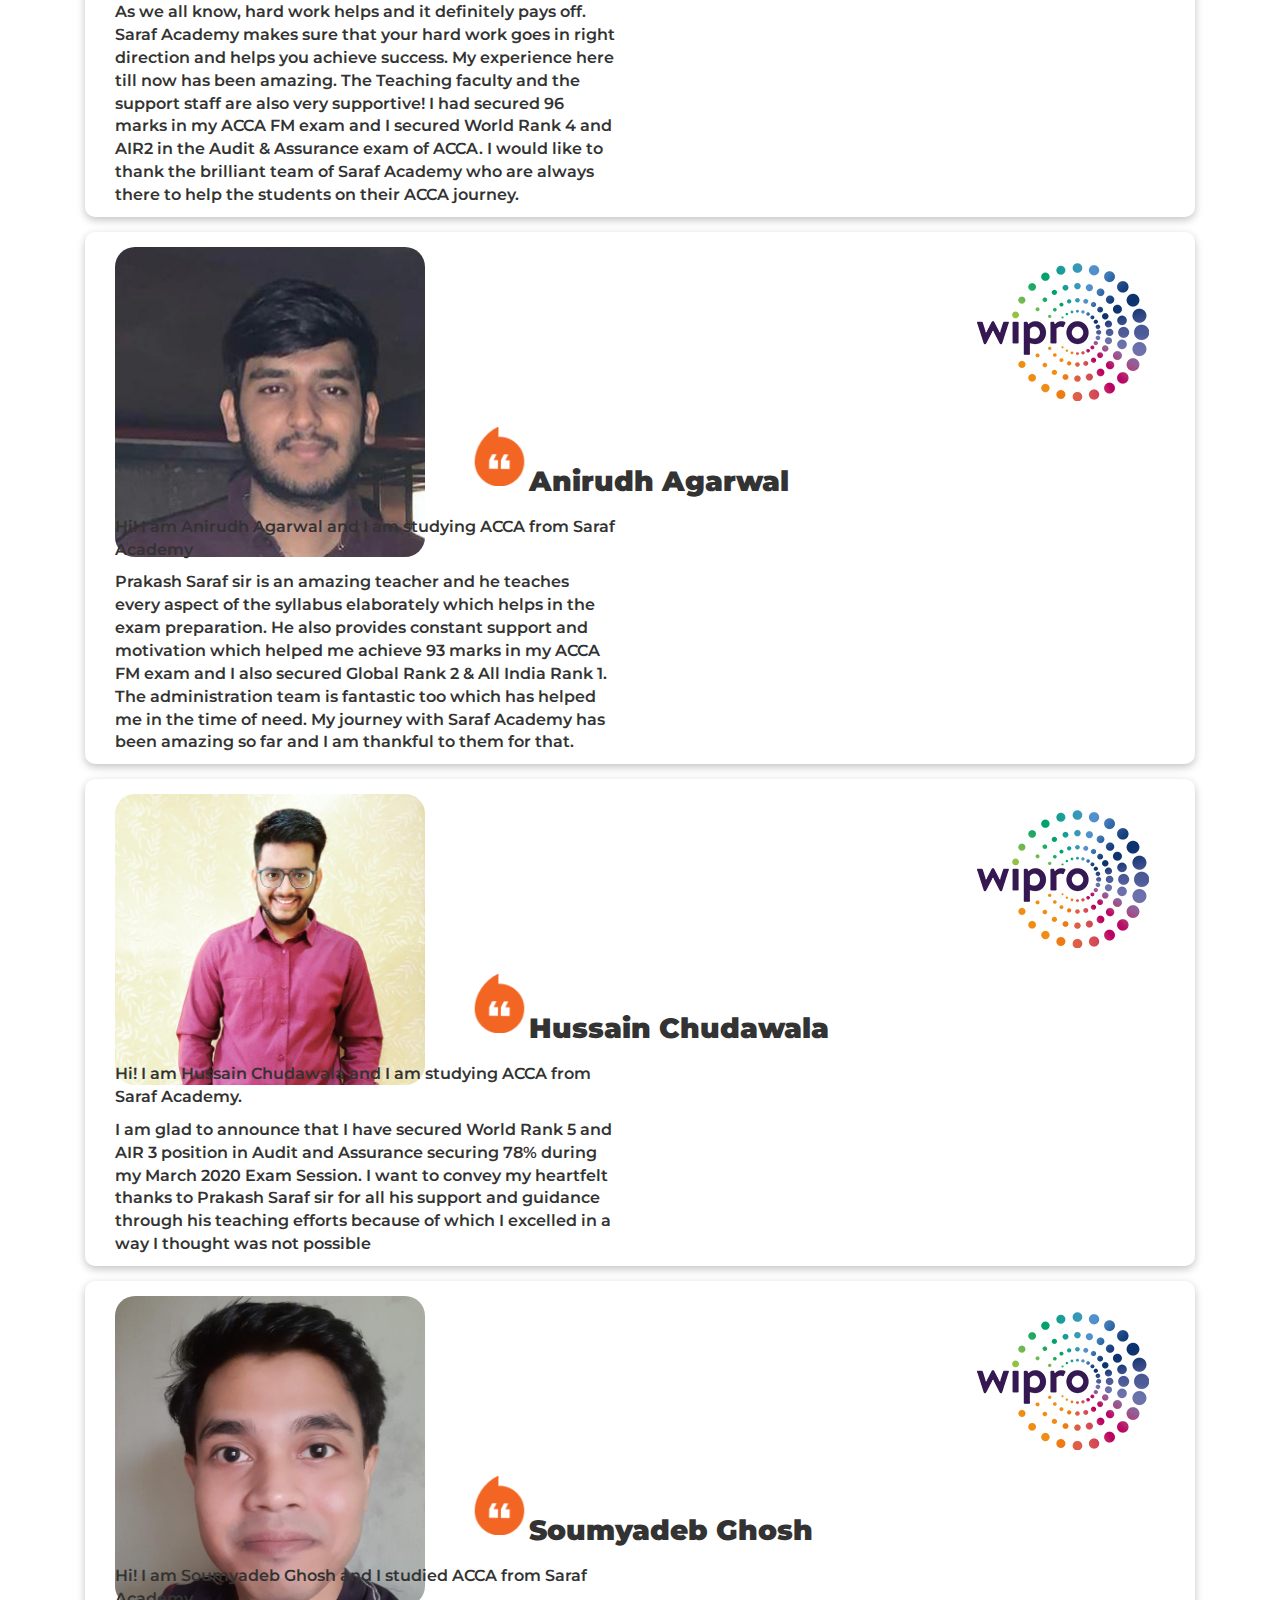
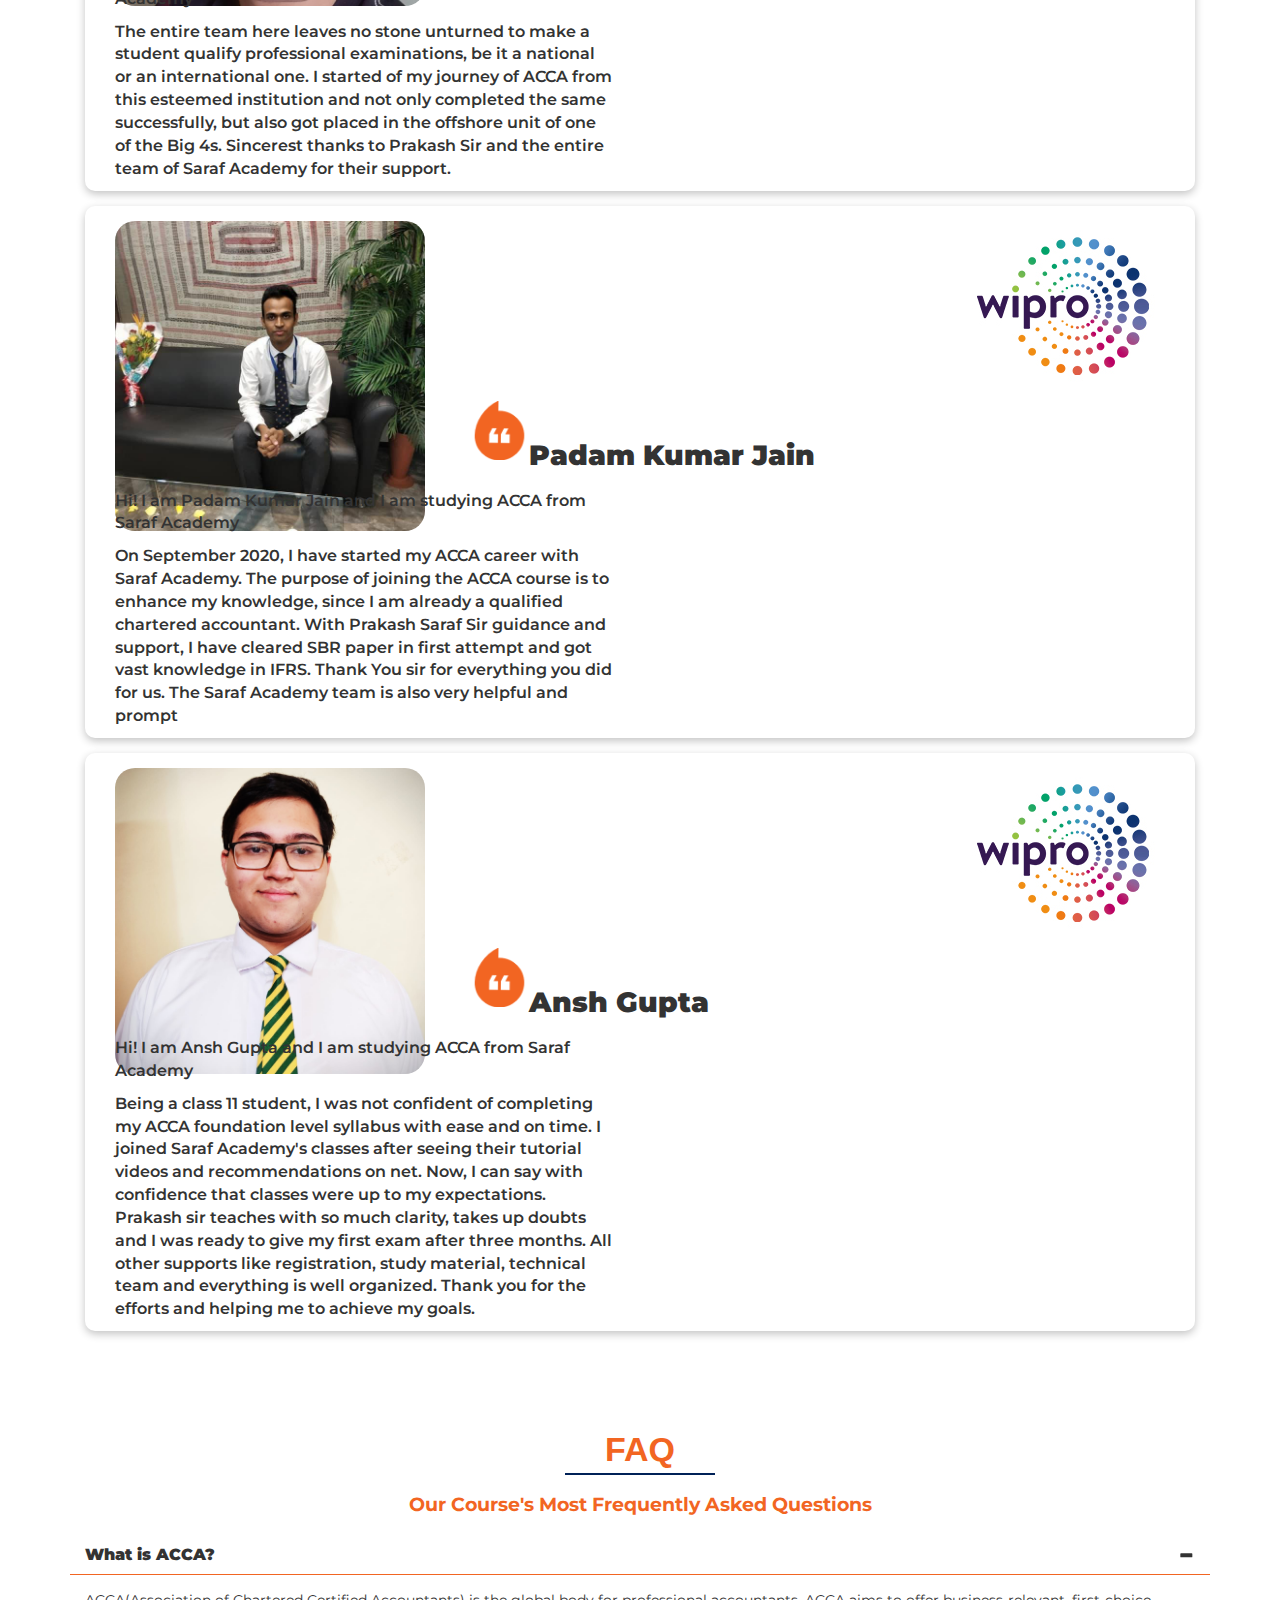
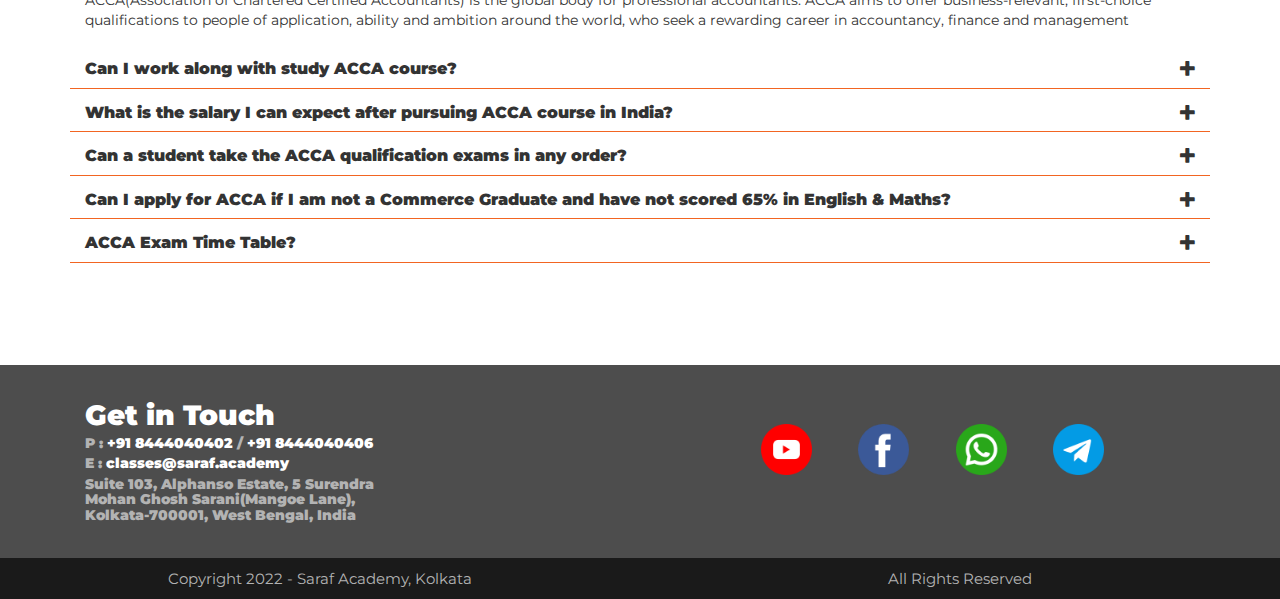
==== commit 0614fba9: "Update index.html" ====
--- a/index.html
+++ b/index.html
@@ -1134,6 +1134,9 @@
                             <div class="media-body">
                                 <h4>Exam Pattern
                                 </h4>
+                                 <p> The Knowledge level exams are on demand and can be booked anytime when one is prepared
+
+   </p><p>The candidate can appear for the ACCA course examinations four times a year as per the below exam sessions:</p><br><br>
                                 <img src="images/exam-patern.png" alt="" class="img-responsive">
                                 <!-- <p style="font-size:14px;">
                                     March session: 1 Jan - 31 March
